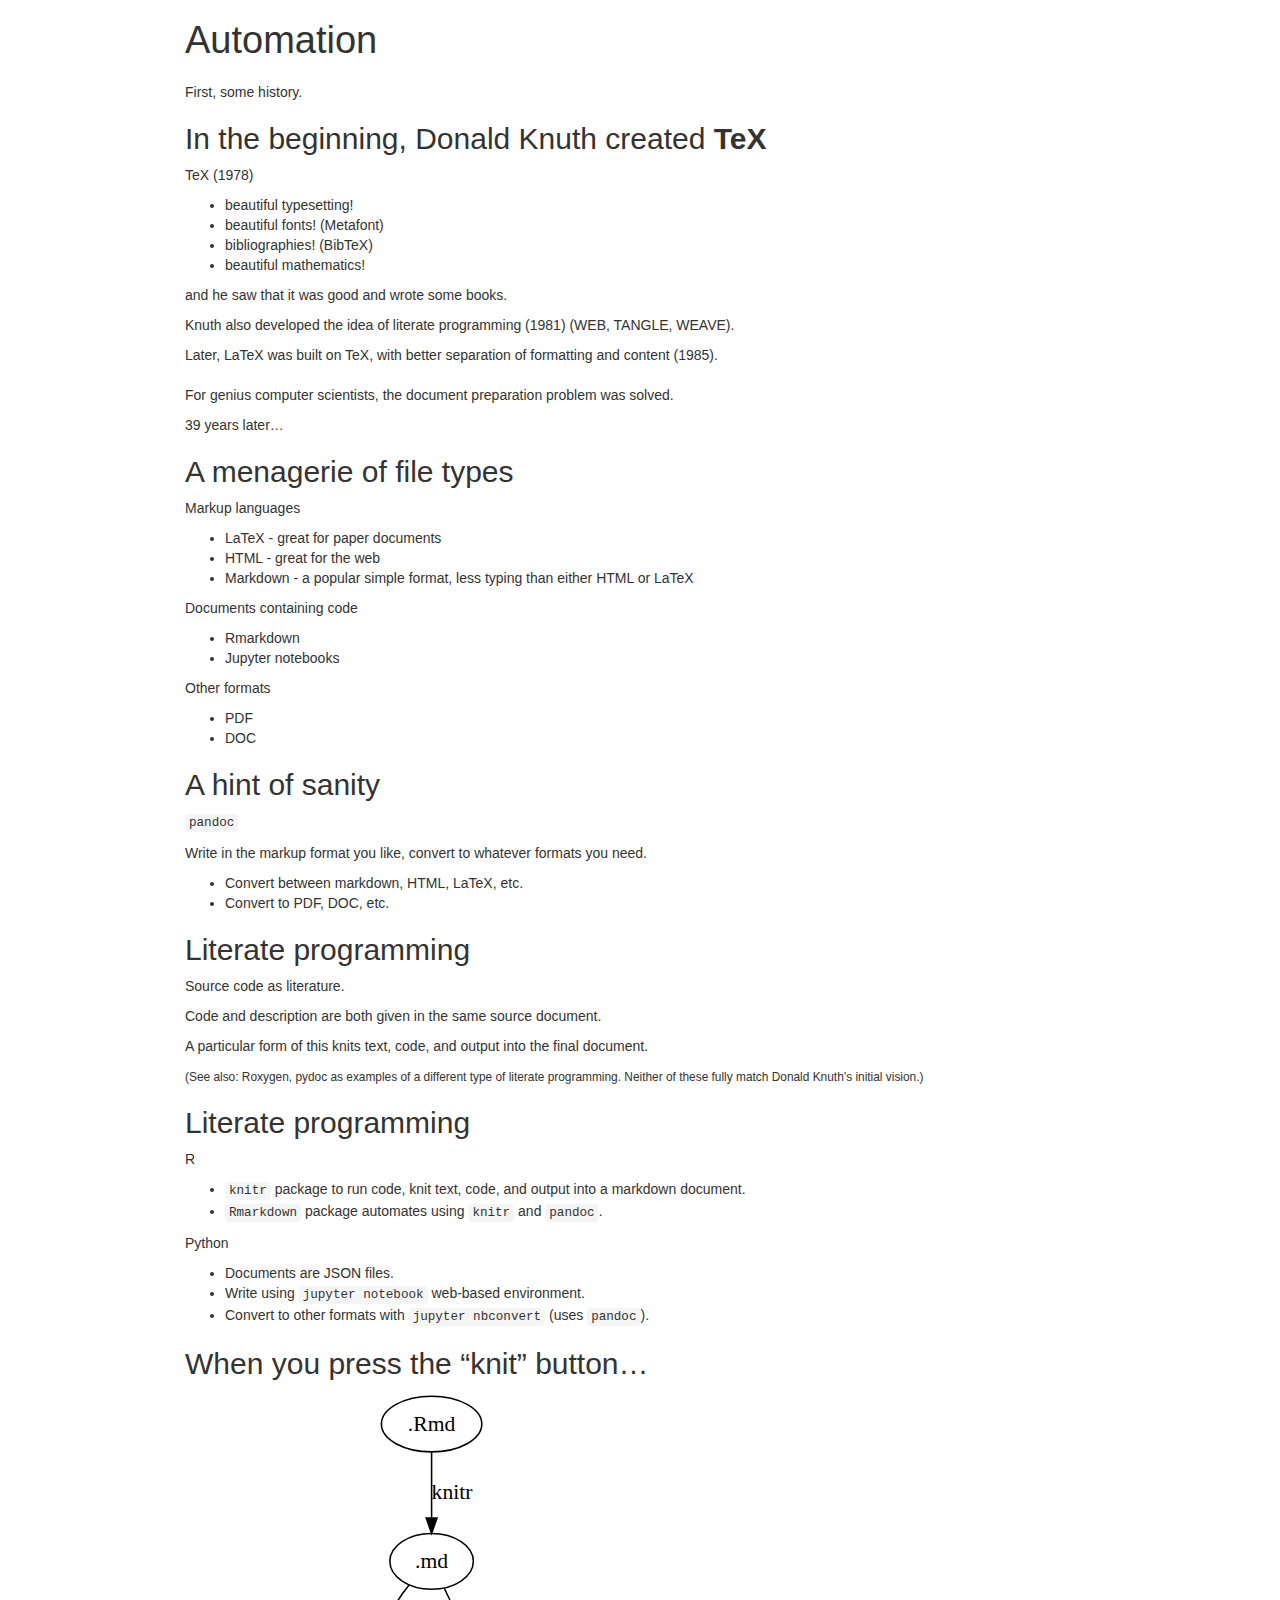
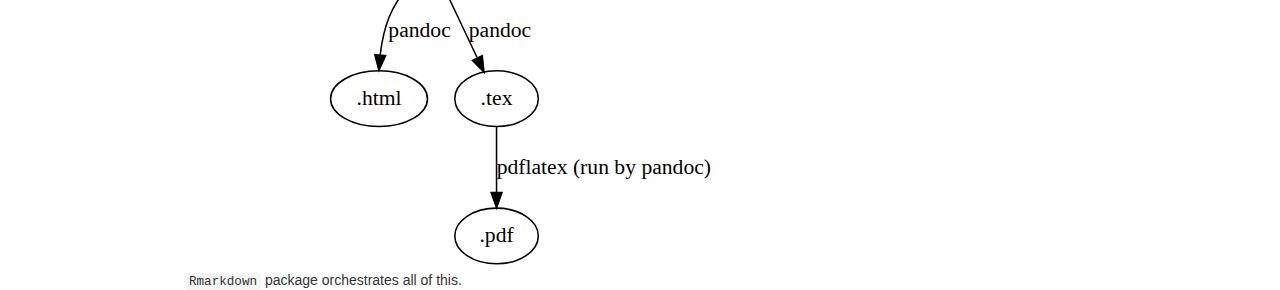
==== slides/automation-slides.html @ 817c0fbd "Reorganization, start writing automation slides" ====
<!DOCTYPE html>

<html xmlns="http://www.w3.org/1999/xhtml">

<head>

<meta charset="utf-8" />
<meta http-equiv="Content-Type" content="text/html; charset=utf-8" />
<meta name="generator" content="pandoc" />




<title>Automation</title>

<script src="[data-uri]"></script>
<meta name="viewport" content="width=device-width, initial-scale=1" />
<link href="data:text/css;charset=utf-8,html%7Bfont%2Dfamily%3Asans%2Dserif%3B%2Dwebkit%2Dtext%2Dsize%2Dadjust%3A100%25%3B%2Dms%2Dtext%2Dsize%2Dadjust%3A100%25%7Dbody%7Bmargin%3A0%7Darticle%2Caside%2Cdetails%2Cfigcaption%2Cfigure%2Cfooter%2Cheader%2Chgroup%2Cmain%2Cmenu%2Cnav%2Csection%2Csummary%7Bdisplay%3Ablock%7Daudio%2Ccanvas%2Cprogress%2Cvideo%7Bdisplay%3Ainline%2Dblock%3Bvertical%2Dalign%3Abaseline%7Daudio%3Anot%28%5Bcontrols%5D%29%7Bdisplay%3Anone%3Bheight%3A0%7D%5Bhidden%5D%2Ctemplate%7Bdisplay%3Anone%7Da%7Bbackground%2Dcolor%3Atransparent%7Da%3Aactive%2Ca%3Ahover%7Boutline%3A0%7Dabbr%5Btitle%5D%7Bborder%2Dbottom%3A1px%20dotted%7Db%2Cstrong%7Bfont%2Dweight%3A700%7Ddfn%7Bfont%2Dstyle%3Aitalic%7Dh1%7Bmargin%3A%2E67em%200%3Bfont%2Dsize%3A2em%7Dmark%7Bcolor%3A%23000%3Bbackground%3A%23ff0%7Dsmall%7Bfont%2Dsize%3A80%25%7Dsub%2Csup%7Bposition%3Arelative%3Bfont%2Dsize%3A75%25%3Bline%2Dheight%3A0%3Bvertical%2Dalign%3Abaseline%7Dsup%7Btop%3A%2D%2E5em%7Dsub%7Bbottom%3A%2D%2E25em%7Dimg%7Bborder%3A0%7Dsvg%3Anot%28%3Aroot%29%7Boverflow%3Ahidden%7Dfigure%7Bmargin%3A1em%2040px%7Dhr%7Bheight%3A0%3B%2Dwebkit%2Dbox%2Dsizing%3Acontent%2Dbox%3B%2Dmoz%2Dbox%2Dsizing%3Acontent%2Dbox%3Bbox%2Dsizing%3Acontent%2Dbox%7Dpre%7Boverflow%3Aauto%7Dcode%2Ckbd%2Cpre%2Csamp%7Bfont%2Dfamily%3Amonospace%2Cmonospace%3Bfont%2Dsize%3A1em%7Dbutton%2Cinput%2Coptgroup%2Cselect%2Ctextarea%7Bmargin%3A0%3Bfont%3Ainherit%3Bcolor%3Ainherit%7Dbutton%7Boverflow%3Avisible%7Dbutton%2Cselect%7Btext%2Dtransform%3Anone%7Dbutton%2Chtml%20input%5Btype%3Dbutton%5D%2Cinput%5Btype%3Dreset%5D%2Cinput%5Btype%3Dsubmit%5D%7B%2Dwebkit%2Dappearance%3Abutton%3Bcursor%3Apointer%7Dbutton%5Bdisabled%5D%2Chtml%20input%5Bdisabled%5D%7Bcursor%3Adefault%7Dbutton%3A%3A%2Dmoz%2Dfocus%2Dinner%2Cinput%3A%3A%2Dmoz%2Dfocus%2Dinner%7Bpadding%3A0%3Bborder%3A0%7Dinput%7Bline%2Dheight%3Anormal%7Dinput%5Btype%3Dcheckbox%5D%2Cinput%5Btype%3Dradio%5D%7B%2Dwebkit%2Dbox%2Dsizing%3Aborder%2Dbox%3B%2Dmoz%2Dbox%2Dsizing%3Aborder%2Dbox%3Bbox%2Dsizing%3Aborder%2Dbox%3Bpadding%3A0%7Dinput%5Btype%3Dnumber%5D%3A%3A%2Dwebkit%2Dinner%2Dspin%2Dbutton%2Cinput%5Btype%3Dnumber%5D%3A%3A%2Dwebkit%2Douter%2Dspin%2Dbutton%7Bheight%3Aauto%7Dinput%5Btype%3Dsearch%5D%7B%2Dwebkit%2Dbox%2Dsizing%3Acontent%2Dbox%3B%2Dmoz%2Dbox%2Dsizing%3Acontent%2Dbox%3Bbox%2Dsizing%3Acontent%2Dbox%3B%2Dwebkit%2Dappearance%3Atextfield%7Dinput%5Btype%3Dsearch%5D%3A%3A%2Dwebkit%2Dsearch%2Dcancel%2Dbutton%2Cinput%5Btype%3Dsearch%5D%3A%3A%2Dwebkit%2Dsearch%2Ddecoration%7B%2Dwebkit%2Dappearance%3Anone%7Dfieldset%7Bpadding%3A%2E35em%20%2E625em%20%2E75em%3Bmargin%3A0%202px%3Bborder%3A1px%20solid%20silver%7Dlegend%7Bpadding%3A0%3Bborder%3A0%7Dtextarea%7Boverflow%3Aauto%7Doptgroup%7Bfont%2Dweight%3A700%7Dtable%7Bborder%2Dspacing%3A0%3Bborder%2Dcollapse%3Acollapse%7Dtd%2Cth%7Bpadding%3A0%7D%40media%20print%7B%2A%2C%3Aafter%2C%3Abefore%7Bcolor%3A%23000%21important%3Btext%2Dshadow%3Anone%21important%3Bbackground%3A0%200%21important%3B%2Dwebkit%2Dbox%2Dshadow%3Anone%21important%3Bbox%2Dshadow%3Anone%21important%7Da%2Ca%3Avisited%7Btext%2Ddecoration%3Aunderline%7Da%5Bhref%5D%3Aafter%7Bcontent%3A%22%20%28%22%20attr%28href%29%20%22%29%22%7Dabbr%5Btitle%5D%3Aafter%7Bcontent%3A%22%20%28%22%20attr%28title%29%20%22%29%22%7Da%5Bhref%5E%3D%22javascript%3A%22%5D%3Aafter%2Ca%5Bhref%5E%3D%22%23%22%5D%3Aafter%7Bcontent%3A%22%22%7Dblockquote%2Cpre%7Bborder%3A1px%20solid%20%23999%3Bpage%2Dbreak%2Dinside%3Aavoid%7Dthead%7Bdisplay%3Atable%2Dheader%2Dgroup%7Dimg%2Ctr%7Bpage%2Dbreak%2Dinside%3Aavoid%7Dimg%7Bmax%2Dwidth%3A100%25%21important%7Dh2%2Ch3%2Cp%7Borphans%3A3%3Bwidows%3A3%7Dh2%2Ch3%7Bpage%2Dbreak%2Dafter%3Aavoid%7D%2Enavbar%7Bdisplay%3Anone%7D%2Ebtn%3E%2Ecaret%2C%2Edropup%3E%2Ebtn%3E%2Ecaret%7Bborder%2Dtop%2Dcolor%3A%23000%21important%7D%2Elabel%7Bborder%3A1px%20solid%20%23000%7D%2Etable%7Bborder%2Dcollapse%3Acollapse%21important%7D%2Etable%20td%2C%2Etable%20th%7Bbackground%2Dcolor%3A%23fff%21important%7D%2Etable%2Dbordered%20td%2C%2Etable%2Dbordered%20th%7Bborder%3A1px%20solid%20%23ddd%21important%7D%7D%40font%2Dface%7Bfont%2Dfamily%3A%27Glyphicons%20Halflings%27%3Bsrc%3Aurl%28data%3Aapplication%2Fvnd%2Ems%2Dfontobject%3Bbase64%2Cn04AAEFNAAACAAIABAAAAAAABQAAAAAAAAABAJABAAAEAExQAAAAAAAAAAIAAAAAAAAAAAEAAAAAAAAAJxJ%[base64]%2FSEdmjKHUbyow8ATBE40IvWA3vTu8LiABDQ%2BpexwUMcm1SMnNryctQSiI1K5ZnbOlXKmnVV5YvRe6RnNMFNCOs1KNVpn6yZhCJkRtVRNzEufeIq7HgSrcx4S8h%2Fv4vnrrKc6oCNxmSk2uKlZQHBii6iKFoH0746ThvkO1kJHlxjrkxs%2BLWORaDQBEtiYJIR5IB9Bi1UyL4Rmr0BNigNkMzlKQmnofBHviqVzUxwdMb3NdCn69hy%2BpRYVKGVS%2F1tnsqv4LL7wCCPZZAZPT4aCShHjHJVNuXbmMrY5LeQaGnvAkXlVrJgKRAUdFjrWEah9XebPeQMj7KS7DIBAFt8ycgC5PLGUOHSE3ErGZCiViNLL5ZARfywnCoZaKQCu6NuFX42AEeKtKUGnr%2FCm2Cy8tpFhBPMW5Fxi4Qm4TkDWh4IWFDClhU2hRWosUWqcKLlgyXB%2BlSHaWaHiWlBAR8SeSgSPCQxdVQgzUixWKSTrIQEbU94viDctkvX%2BVSjJuUmV8L4CXShI11esnp0pjWNZIyxKHS4wVQ2ime1P4RnhvGw0aDN1OLAXGERsB7buFpFGGBAre4QEQR0HOIO5oYH305G%2BKspT%2FFupEGGafCCwxSe6ZUa%2B073rXHnNdVXE6eWvibUS27XtRzkH838mYLMBmYysZTM0EM3A1fbpCBYFccN1B%2FEnCYu%2FTgCGmr7bMh8GfYL%2BBfcLvB0gRagC09w9elfldaIy%2FhNCBLRgBgtCC7jAF63wLSMAfbfAlEggYU0bUA7ACCJmTDpEmJtI78w4%2FBO7dN7JR7J7ZvbYaUbaILSQsRBiF3HGk5fEg6p9unwLvn98r%2BvnsV%2B372uf1xBLq4qU%2F45fTuqaAP%2BpssmCCCTF0mhEow8ZXZOS8D7Q85JsxZ%2BAzok7B7O%2Ff6J8AzYBySZQB%2FQHYUSA%2BEeQhEWiS6AIQzgcsDiER4MjgMBAWDV4AgQ3g1eBgIdweCQmCjJEMkJ%2BPKRWyFHHmg1Wi%2F6xzUgA0LREoKJChwnQa9B%2B5RQZRB3IlBlkAnxyQNaANwHMowzlYSMCBgnbpzvqpl0iTJNCQidDI9ZrSYNIRBhHtUa5YHMHxyGEik9hDE0AKj72AbTCaxtHPUaKZdAZSnQTyjGqGLsmBStCejApUhg4uBMU6mATujEl%2BKdDPbI6Ag4vLr%2BhjY6lbjBeoLKnZl0UZgRX8gTySOeynZVz1wOq7e1hFGYIq%2BMhrGxDLak0PrwYzSXtcuyhXEhwOYofiW%2BEcI%2Fjw8P6IY6ed%2BetAbuqKp5QIapT77LnAe505lMuqL79a0ut4rWexzFttsOsLDy7zvtQzcq3U1qabe7tB0wHWVXji%2BzDbo8x8HyIRUbXnwUcklFv51fvTymiV%2BMXLSmGH9d9%2BaXpD5X6lao41anWGig7IwIdnoBY2ht%2FpO9mClLo4NdXHAsefqWUKlXJkbqPOFhMoR4aiA1BXqhRNbB2Xwi%2B7u%2FjpAoOpKJ0UX24EsrzMfHXViakCNcKjBxuQX8BO0ZqjJ3xXzf%2B61t2VXOSgJ8xu65QKgtN6FibPmPYsXbJRHHqbgATcSZxBqGiDiU4NNNsYBsKD0MIP%2FOfKnlk%2FLkaid%[base64]%2FgFtuW0wR4cgd%2BZKesSV7QkNE2kw6AV4hoIuC02LGmTomyf8PiO6CZzOTLTPQ%2BHW06H%2Btx%2BbQ8LmDYg1pTFrp2oJXgkZTyeRJZM0C8aE2LpFrNVDuhARsN543%2FFV6klQ6Tv1OoZGXLv0igKrl%2FCmJxRmX7JJbJ998VSIPQRyDBICzl4JJlYHbdql30NvYcOuZ7a10uWRrgoieOdgIm4rlq6vNOQBuqESLbXG5lzdJGHw2m0sDYmODXbYGTfSTGRKpssTO95fothJCjUGQgEL4yKoGAF%2F0SrpUDNn8CBgBcSDQByAeNkCXp4S4Ro2Xh4OeaGRgR66PVOsU8bc6TR5%[base64]%2F1SgRCJ1dk4UdBT7OoyuNgLs0oCd8RnrEIb6QdMxT2QjD4zMrJkfgx5aDMcA4orsTtKCqWb%2FVeyceqa5OGSmB28YwH4rFbkQaLoUN8OQQYnD3w2eXpI4ScQfbCUZiJ4yMOIKLyyTc7BQ4uXUw6Ee6%2FxM%2B4Y67ngNBknxIPwuppgIhFcwJyr6EIj%2BLzNj%2FmfR2vhhRlx0BILZoAYruF0caWQ7YxO66UmeguDREAFHYuC7HJviRgVO6ruJH59h%2FC%2FPkgSle8xNzZJULLWq9JMDTE2fjGE146a1Us6PZDGYle6ldWRqn%2FpdpgHKNGrGIdkRK%2BKPETT9nKT6kLyDI8xd9A1FgWmXWRAIHwZ37WyZHOVyCadJEmMVz0MadMjDrPho%2BEIochkVC2xgGiwwsQ6DMv2P7UXqT4x7CdcYGId2BJQQa85EQKmCmwcRejQ9Bm4oATENFPkxPXILHpMPUyWTI5rjNOsIlmEeMbcOCEqInpXACYQ9DDxmFo9vcmsDblcMtg4tqBerNngkIKaFJmrQAPnq1dEzsMXcwjcHdfdCibcAxxA%2Bq%2Fj9m3LM%2FO7WJka4tSidVCjsvo2lQ%2F2ewyoYyXwAYyr2PlRoR5MpgVmSUIrM3PQxXPbgjBOaDQFIyFMJvx3Pc5RSYj12ySVF9fwFPQu2e2KWVoL9q3Ayv3IzpGHUdvdPdrNUdicjsTQ2ISy7QU3DrEytIjvbzJnAkmANXjAFERA0MUoPF3%2F5KFmW14bBNOhwircYgMqoDpUMcDtCmBE82QM2YtdjVLB4kBuKho%2FbcwQdeboqfQartuU3CsCf%2BcXkgYAqp%2F0Ee3RorAZt0AvvOCSI4JICIlGlsV0bsSid%2FNIEALAAzb6HAgyWHBps6xAOwkJIGcB82CxRQq4sJf3FzA70A%2BTRqcqjEMETCoez3mkPcpnoALs0ugJY8kQwrC%[base64]%2FWDHA60cYFaI%2FPjpzquUqdaYGcIq%2BmLez3WLFFCtNBN2QJcrlcoELgiPku5R5dSlJFaCEqEZle1AQzAKC%2B1SotMcBNyQUFuRHRF6OlimSBgjZeTBCwLyc6A%2BP%2FoFRchXTz5ADknYJHxzrJ5pGuIKRQISU6WyKTBBjD8WozmVYWIsto1AS5rxzKlvJu4E%2FvwOiKxRtCWsDM%2BeTHUrmwrCK5BIfMzGkD%2B0Fk5LzBs0jMYXktNDblB06LMNJ09U8pzSLmo14MS0OMjcdrZ31pyQqxJJpRImlSvfYAK8inkYU52QY2FPEVsjoWewpwhRp5yAuNpkqhdb7ku9Seefl2D0B8SMTFD90xi4CSOwwZy9IKkpMtI3FmFUg3%2FkFutpQGNc3pCR7gvC4sgwbupDu3DyEN%2BW6YGLNM21jpB49irxy9BSlHrVDlnihGKHwPrbVFtc%2Bh1rVQKZduxIyojccZIIcOCmhEnC7UkY68WXKQgLi2JCDQkQWJRQuk60hZp0D3rtCTINSeY9Ej2kIKYfGxwOs4j9qMM7fYZiipzgcf7TamnehqdhsiMiCawXnz4xAbyCkLAx5EGbo3Ax1u3dUIKnTxIaxwQTHehPl3V491H0%2BbC5zgpGz7Io%2BmjdhKlPJ01EeMpM7UsRJMi1nGjmJg35i6bQBAAxjO%2FENJubU2mg3ONySEoWklCwdABETcs7ck3jgiuU9pcKKpbgn%2B3YlzV1FzIkB6pmEDOSSyDfPPlQskznctFji0kpgZjW5RZe6x9kYT4KJcXg0bNiCyif%2BpZACCyRMmYsfiKmN9tSO65F0R2OO6ytlEhY5Sj6uRKfFxw0ijJaAx%2Fk3QgnAFSq27%2F2i4GEBA%2BUvTJKK%2F9eISNvG46Em5RZfjTYLdeD8kdXHyrwId%2FDQZUaMCY4gGbke2C8vfjgV%2FY9kkRQOJIn%2FxM9INZSpiBnqX0Q9GlQPpPKAyO5y%2BW5NMPSRdBCUlmuxl40ZfMCnf2Cp044uI9WLFtCi4YVxKjuRCOBWIb4XbIsGdbo4qtMQnNOQz4XDSui7W%2FN6l54qOynCqD3DpWQ%2BmpD7C40D8BZEWGJX3tlAaZBMj1yjvDYKwCJBa201u6nBKE5UE%2B7QSEhCwrXfbRZylAaAkplhBWX50dumrElePyNMRYUrC99UmcSSNgImhFhDI4BXjMtiqkgizUGCrZ8iwFxU6fQ8GEHCFdLewwxYWxgScAYMdMLmcZR6b7rZl95eQVDGVoUKcRMM1ixXQtXNkBETZkVVPg8LoSrdetHzkuM7DjZRHP02tCxA1fmkXKF3VzfN1pc1cv%2F8lbTIkkYpqKM9VOhp65ktYk%2BQ46myFWBapDfyWUCnsnI00QTBQmuFjMZTcd0V2NQ768Fhpby04k2IzNR1wKabuGJqYWwSly6ocMFGTeeI%2BejsWDYgEvr66QgqdcIbFYDNgsm0x9UHY6SCd5%2B7tpsLpKdvhahIDyYmEJQCqMqtCF6UlrE5GXRmbu%[base64]%2FiOmsLtHSWNUWEGk9hScMPShasUA1AcHOtRZlqMeQ0OzYS9vQvYUjOLrzP07BUAFikcJNMi7gIxEw4pL1G54TcmmmoAQ5s7TGWErJZ2Io4yQ0ljRYhL8H5e62oDtLF8aDpnIvZ5R3GWJyAugdiiJW9hQAVTsnCBHhwu7rkBlBX6r3b7ejEY0k5GGeyKv66v%2B6dg7mcJTrWHbtMywbedYqCQ0FPwoytmSWsL8WTtChZCKKzEF7vP6De4x2BJkkniMgSdWhbeBSLtJZR9CTHetK1xb34AYIJ37OegYIoPVbXgJ%2FqDQK%2BbfCtxQRVKQu77WzOoM6SGL7MaZwCGJVk46aImai9fmam%2BWpHG%2B0BtQPWUgZ7RIAlPq6lkECUhZQ2gqWkMYKcYMYaIc4gYCDFHYa2d1nzp3%2BJ1eCBay8IYZ0wQRKGAqvCuZ%2FUgbQPyllosq%2BXtfKIZOzmeJqRazpmmoP%2F76YfkjzV2NlXTDSBYB04SVlNQsFTbGPk1t%2FI4Jktu0XSgifO2ozFOiwd%2F0SssJDn0dn4xqk4GDTTKX73%2FwQyBLdqgJ%2BWx6AQaba3BA9CKEzjtQYIfAsiYamapq80LAamYjinlKXUkxdpIDk0puXUEYzSalfRibAeDAKpNiqQ0FTwoxuGYzRnisyTotdVTclis1LHRQCy%2FqqL8oUaQzWRxilq5Mi0IJGtMY02cGLD69vGjkj3p6pGePKI8bkBv5evq8SjjyU04vJR2cQXQwSJyoinDsUJHCQ50jrFTT7yRdbdYQMB3MYCb6uBzJ9ewhXYPAIZSXfeEQBZZ3GPN3Nbhh%2FwkvAJLXnQMdi5NYYZ5GHE400GS5rXkOZSQsdZgIbzRnF9ueLnsfQ47wHAsirITnTlkCcuWWIUhJSbpM3wWhXNHvt2xUsKKMpdBSbJnBMcihkoDqAd1Zml%2FR4yrzow1Q2A5G%2Bkzo%2FRhRxQS2lCSDRV8LlYLBOOoo1bF4jwJAwKMK1tWLHlu9i0j4Ig8qVm6wE1DxXwAwQwsaBWUg2pOOol2dHxyt6npwJEdLDDVYyRc2D0HbcbLUJQj8gPevQBUBOUHXPrsAPBERICpnYESeu2OHotpXQxRGlCCtLdIsu23MhZVEoJg8Qumj%2FUMMc34IBqTKLDTp76WzL%2FdMjCxK7MjhiGjeYAC%2Fkj%2FjY%2FRde7hpSM1xChrog6yZ7OWTuD56xBJnGFE%2BpT2ElSyCnJcwVzCjkqeNLfMEJqKW0G7OFIp0G%2B9mh50I9o8k1tpCY0xYqFNIALgIfc2me4n1bmJnRZ89oepgLPT0NTMLNZsvSCZAc3TXaNB07vail36%2FdBySis4m9%2FDR8izaLJW6bWCkVgm5T%2Bius3ZXq4xI%2BGnbveLbdRwF2mNtsrE0JjYc1AXknCOrLSu7Te%2Fr4dPYMCl5qtiHNTn%2BTPbh1jCBHH%2BdMJNhwNgs3nT%2BOhQoQ0vYif56BMG6WowAcHR3DjQolxLzyVekHj00PBAaW7IIAF1EF%2BuRIWyXjQMAs2chdpaKPNaB%2BkSezYt0%2BCA04sOg5vx8Fr7Ofa9sUv87h7SLAUFSzbetCCZ9pmyLt6l6%2FTzoA1%2FZBG9bIUVHLAbi%2FkdBFgYGyGwRQGBpkqCEg2ah9UD6EedEcEL3j4y0BQQCiExEnocA3SZboh%2Bepgd3YsOkHskZwPuQ5OoyA0fTA5AXrHcUOQF%2BzkJHIA7PwCDk1gGVmGUZSSoPhNf%2BTklauz98QofOlCIQ%2FtCD4dosHYPqtPCXB3agggQQIqQJsSkB%2Bqn0rkQ1toJjON%2FOtCIB9RYv3PqRA4C4U68ZMlZn6BdgEvi2ziU%2BTQ6NIw3ej%2BAtDwMGEZk7e2IjxUWKdAxyaw9OCwSmeADTPPleyk6UhGDNXQb%2B%2BW6Uk4q6F7%2Frg6WVTo82IoCxSIsFDrav4EPHphD3u4hR53WKVvYZUwNCCeM4PMBWzK%2BEfIthZOkuAwPo5C5jgoZgn6dUdvx5rIDmd58cXXdKNfw3l%2BwM2UjgrDJeQHhbD7HW2QDoZMCujgIUkk5Fg8VCsdyjOtnGRx8wgKRPZN5dR0zPUyfGZFVihbFRniXZFOZGKPnEQzU3AnD1KfR6weHW2XS6KbPJxUkOTZsAB9vTVp3Le1F8q5l%2BDMcLiIq78jxAImD2pGFw0VHfRatScGlK6SMu8leTmhUSMy8Uhdd6xBiH3Gdman4tjQGLboJfqz6fL2WKHTmrfsKZRYX6BTDjDldKMosaSTLdQS7oDisJNqAUhw1PfTlnacCO8vl8706Km1FROgLDmudzxg%2BEWTiArtHgLsRrAXYWdB0NmToNCJdKm0KWycZQqb%2BMw76Qy29iQ5up%2FX7oyw8QZ75kP5F6iJAJz6KCmqxz8fEa%2FxnsMYcIO%2FvEkGRuMckhr4rIeLrKaXnmIzlNLxbFspOphkcnJdnz%2FChp%2FVlpj2P7jJQmQRwGnltkTV5dbF9fE3%2FfxoSqTROgq9wFUlbuYzYcasE0ouzBo%2BdDCDzxKAfhbAZYxQiHrLzV2iVexnDX%2FQnT1fsT%2Fxuhu1ui5qIytgbGmRoQkeQooO8eJNNZsf0iALur8QxZFH0nCMnjerYQqG1pIfjyVZWxhVRznmmfLG00BcBWJE6hzQWRyFknuJnXuk8A5FRDCulwrWASSNoBtR%2BCtGdkPwYN2o7DOw%2FVGlCZPusRBFXODQdUM5zeHDIVuAJBLqbO%2Ff9Qua%2BpDqEPk230Sob9lEZ8BHiCorjVghuI0lI4JDgHGRDD%2FprQ84B1pVGkIpVUAHCG%2Biz3Bn3qm2AVrYcYWhock4jso5%2BJ7HfHVj4WMIQdGctq3psBCVVzupQOEioBGA2Bk%2BUILT7%2BVoX5mdxxA5fS42gISQVi%2FHTzrgMxu0fY6hE1ocUwwbsbWcezrY2n6S8%2F6cxXkOH4prpmPuFoikTzY7T85C4T2XYlbxLglSv2uLCgFv8Quk%2FwdesUdWPeHYIH0R729JIisN9Apdd4eB10aqwXrPt%2BSu9mA8k8n1sjMwnfsfF2j3jMUzXepSHmZ%2FBfqXvzgUNQQWOXO8YEuFBh4QTYCkOAPxywpYu1VxiDyJmKVcmJPGWk%2Fgc3Pov02StyYDahwmzw3E1gYC9wkupyWfDqDSUMpCTH5e5N8B%2F%2FlHiMuIkTNw4USHrJU67bjXGqNav6PBuQSoqTxc8avHoGmvqNtXzIaoyMIQIiiUHIM64cXieouplhNYln7qgc4wBVAYR104kO%2BCvKqsg4yIUlFNThVUAKZxZt1XA34h3TCUUiXVkZ0w8Hh2R0Z5L0b4LZvPd%2Fp1gi%2F07h8qfwHrByuSxglc9cI4QIg2oqvC%2Fqm0i7tjPLTgDhoWTAKDO2ONW5oe%2B%2FeKB9vZB8K6C25yCZ9RFVMnb6NRdRjyVK57CHHSkJBfnM2%2Fj4ODUwRkqrtBBCrDsDpt8jhZdXoy%2F1BCqw3sSGhgGGy0a5Jw6BP%2FTExoCmNFYjZl248A0osgPyGEmRA%2BfAsqPVaNAfytu0vuQJ7rk3J4kTDTR2AlCHJ5cls26opZM4w3jMULh2YXKpcqGBtuleAlOZnaZGbD6DHzMd6i2oFeJ8z9XYmalg1Szd%2FocZDc1C7Y6vcALJz2lYnTXiWEr2wawtoR4g3jvWUU2Ngjd1cewtFzEvM1NiHZPeLlIXFbBPawxNgMwwAlyNSuGF3zizVeOoC9bag1qRAQKQE%2FEZBWC2J8mnXAN2aTBboZ7HewnObE8CwROudZHmUM5oZ%2FUgd%2FJZQK8lvAm43uDRAbyW8gZ%2BZGq0EVerVGUKUSm%2FIdn8AQHdR4m7bue88WBwft9mSCeMOt1ncBwziOmJYI2ZR7ewNMPiCugmSsE4EyQ%2BQATJG6qORMGd4snEzc6B4shPIo4G1T7PgSm8PY5eUkPdF8JZ0VBtadbHXoJgnEhZQaODPj2gpODKJY5Yp4DOsLBFxWbvXN755KWylJm%2BoOd4zEL9Hpubuy2gyyfxh8oEfFutnYWdfB8PdESLWYvSqbElP9qo3u6KTmkhoacDauMNNjj0oy40DFV7Ql0aZj77xfGl7TJNHnIwgqOkenruYYNo6h724%2BzUQ7%2BvkCpZB%2BpGA562hYQiDxHVWOq0oDQl%2FQsoiY%2BcuI7iWq%2FZIBtHcXJ7kks%2Bh2fCNUPA82BzjnqktNts%2BRLdk1VSu%2BtqEn7QZCCsvEqk6FkfiOYkrsw092J8jsfIuEKypNjLxrKA9kiA19mxBD2suxQKCzwXGws7kEJvlhUiV9tArLIdZW0IORcxEzdzKmjtFhsjKy%2F44XYXdI5noQoRcvjZ1RMPACRqYg2V1%2BOwOepcOknRLLFdYgTkT5UApt%2FJhLM3jeFYprZV%2BZow2g8fP%2BU68hkKFWJj2yBbKqsrp25xkZX1DAjUw52IMYWaOhab8Kp05VrdNftqwRrymWF4OQSjbdfzmRZirK8FMJELEgER2PHjEAN9pGfLhCUiTJFbd5LBkOBMaxLr%2FA1SY9dXFz4RjzoU9ExfJCmx%2FI9FKEGT3n2cmzl2X42L3Jh%2BAbQq6sA%2BSs1kitoa4TAYgKHaoybHUDJ51oETdeI%2F9ThSmjWGkyLi5QAGWhL0BG1UsTyRGRJOldKBrYJeB8ljLJHfATWTEQBXBDnQexOHTB%2BUn44zExFE4vLytcu5NwpWrUxO%2F0ZICUGM7hGABXym0V6ZvDST0E370St9MIWQOTWngeoQHUTdCJUP04spMBMS8LSker9cReVQkULFDIZDFPrhTzBl6sed9wcZQTbL%2BBDqMyaN3RJPh%2Fanbx%2BIv%2BqgQdAa3M9Z5JmvYlh4qop%2BHo1F1W5gbOE9YKLgAnWytXElU4G8GtW47lhgFE6gaSs%2Bgs37sFvi0PPVvA5dnCBgILTwoKd%2F%2BDoL9F6inlM7H4rOTzD79KJgKlZO%2FZgt22UsKhrAaXU5ZcLrAglTVKJEmNJvORGN1vqrcfSMizfpsgbIe9zno%2BgBoKVXgIL%2FVI8dB1O5o%2FR3Suez%2FgD7M781ShjKpIIORM%2FnxG%2BjjhhgPwsn2IoXsPGPqYHXA63zJ07M2GPEykQwJBYLK808qYxuIew4frk52nhCsnCYmXiR6CuapvE1IwRB4%2FQftDbEn%2BAucIr1oxrLabRj9q4ae0%2BfXkHnteAJwXRbVkR0mctVSwEbqhJiMSZUp9DNbEDMmjX22m3ABpkrPQQTP3S1sib5pD2VRKRd%2BeNAjLYyT0hGrdjWJZy24OYXRoWQAIhGBZRxuBFMjjZQhpgrWo8SiFYbojcHO8V5DyscJpLTHyx9Fimassyo5U6WNtquUMYgccaHY5amgR3PQzq3ToNM5ABnoB9kuxsebqmYZm0R9qxJbFXCQ1UPyFIbxoUraTJFDpCk0Wk9GaYJKz%2F6oHwEP0Q14lMtlddQsOAU9zlYdMVHiT7RQP3XCmWYDcHCGbVRHGnHuwzScA0BaSBOGkz3lM8CArjrBsyEoV6Ys4qgDK3ykQQPZ3hCRGNXQTNNXbEb6tDiTDLKOyMzRhCFT%2BmAUmiYbV3YQVqFVp9dorv%2BTsLeCykS2b5yyu8AV7IS9cxcL8z4Kfwp%2BxJyYLv1OsxQCZwTB4a8BZ%2F5EdxTBJthApqyfd9u3ifr%2FWILTqq5VqgwMT9SOxbSGWLQJUUWCVi4k9tho9nEsbUh7U6NUsLmkYFXOhZ0kmamaJLRNJzSj%2Fqn4Mso6zb6iLLBXoaZ6AqeWCjHQm2lztnejYYM2eubnpBdKVLORZhudH3JF1waBJKA9%2BW8EhMj3Kzf0L4vi4k6RoHh3Z5YgmSZmk6ns4fjScjAoL8GoOECgqgYEBYUGFVO4FUv4%2FYtowhEmTs0vrvlD%2FCrisnoBNDAcUi%2FteY7OctFlmARQzjOItrrlKuPO6E2Ox93L4O%2F4DcgV%2FdZ7qR3VBwVQxP1GCieA4RIpweYJ5FoYrHxqRBdJjnqbsikA2Ictbb8vE1GYIo9dacK0REgDX4smy6GAkxlH1yCGGsk%2BtgiDhNKuKu3yNrMdxafmKTF632F8Vx4BNK57GvlFisrkjN9WDAtjsWA0ENT2e2nETUb%2Fn7qwhvGnrHuf5bX6Vh%2Fn3xffU3PeHdR%2BFA92i6ufT3AlyAREoNDh6chiMWTvjKjHDeRhOa9YkOQRq1vQXEMppAQVwHCuIcV2g5rBn6GmZZpTR7vnSD6ZmhdSl176gqKTXu5E%2BYbfL0adwNtHP7dT7t7b46DVZIkzaRJOM%2BS6KcrzYVg%2BT3wSRFRQashjfU18NutrKa%2F7PXbtuJvpIjbgPeqd%2BpjmRw6YKpnANFSQcpzTZgpSNJ6J7uiagAbir%2F8tNXJ%2FOsOnRh6iuIexxrmkIneAgz8QoLmiaJ8sLQrELVK2yn3wOHp57BAZJhDZjTBzyoRAuuZ4eoxHruY1pSb7qq79cIeAdOwin4GdgMeIMHeG%2BFZWYaiUQQyC5b50zKjYw97dFjAeY2I4Bnl105Iku1y0lMA1ZHolLx19uZnRdILcXKlZGQx%2FGdEqSsMRU1BIrFqRcV1qQOOHyxOLXEGcbRtAEsuAC2V4K3p5mFJ22IDWaEkk9ttf5Izb2LkD1MnrSwztXmmD%2FQi%2FEmVEFBfiKGmftsPwVaIoZanlKndMZsIBOskFYpDOq3QUs9aSbAAtL5Dbokus2G4%2FasthNMK5UQKCOhU97oaOYNGsTah%2BjfCKsZnTRn5TbhFX8ghg8CBYt%2FBjeYYYUrtUZ5jVij%2Fop7V5SsbA4mYTOwZ46hqdpbB6Qvq3AS2HHNkC15pTDIcDNGsMPXaBidXYPHc6PJAkRh29Vx8KcgX46LoUQBhRM%2B3SW6Opll%2FwgxxsPgKJKzr5QCmwkUxNbeg6Wj34SUnEzOemSuvS2OetRCO8Tyy%2BQbSKVJcqkia%2BGvDefFwMOmgnD7h81TUtMn%2BmRpyJJ349HhAnoWFTejhpYTL9G8N2nVg1qkXBeoS9Nw2fB27t7trm7d%2FQK7Cr4uoCeOQ7%2F8JfKT77KiDzLImESHw%2F0wf73QeHu74hxv7uihi4fTX%2BXEwAyQG3264dwv17aJ5N335Vt9sdrAXhPOAv8JFvzqyYXwfx8WYJaef1gMl98JRFyl5Mv5Uo%2FoVH5ww5OzLFsiTPDns7fS6EURSSWd%2F92BxMYQ8sBaH%2Bj%2BwthQPdVgDGpTfi%2BJQIWMD8xKqULliRH01rTeyF8x8q%2FGBEEEBrAJMPf25UQwi0b8tmqRXY7kIvNkzrkvRWLnxoGYEJsz8u4oOyMp8cHyaybb1HdMCaLApUE%2B%2F7xLIZGP6H9xuSEXp1zLIdjk5nBaMuV%2FyTDRRP8Y2ww5RO6d2D94o%2B6ucWIqUAvgHIHXhZsmDhjVLczmZ3ca0Cb3PpKwt2UtHVQ0BgFJsqqTsnzZPlKahRUkEu4qmkJt%2Bkqdae76ViWe3STan69yaF9%2BfESD2lcQshLHWVu4ovItXxO69bqC5p1nZLvI8NdQB9s9UNaJGlQ5mG947ipdDA0eTIw%2FA1zEdjWquIsQXXGIVEH0thC5M%2BW9pZe7IhAVnPJkYCCXN5a32HjN6nsvokEqRS44tGIs7s2LVTvcrHAF%2BRVmI8L4HUYk4x%2B67AxSMJKqCg8zrGOgvK9kNMdDrNiUtSWuHFpC8%2Fp5qIQrEo%2FH%2B1l%2F0cAwQ2nKmpWxKcMIuHY44Y6DlkpO48tRuUGBWT0FyHwSKO72Ud%2BtJUfdaZ4CWNijzZtlRa8%2BCkmO%2FEwHYfPZFU%2FhzjFWH7vnzHRMo%2BaF9u8qHSAiEkA2HjoNQPEwHsDKOt6hOoK3Ce%2F%2B%2F9boMWDa44I6FrQhdgS7OnNaSzwxWKZMcyHi6LN4WC6sSj0qm2PSOGBTvDs%2FGWJS6SwEN%2FULwpb4LQo9fYjUfSXRwZkynUazlSpvX9e%2BG2zor8l%2BYaMxSEomDdLHGcD6YVQPegTaA74H8%2BV4WvJkFUrjMLGLlvSZQWvi8%2FQA7yzQ8GPno%2F%2F5SJHRP%2FOqKObPCo81s%2F%2B6WgLqykYpGAgQZhVDEBPXWgU%2FWzFZjKUhSFInufPRiMAUULC6T11yL45ZrRoB4DzOyJShKXaAJIBS9wzLYIoCEcJKQW8GVCx4fihqJ6mshBUXSw3wWVj3grrHQlGNGhIDNNzsxQ3M%2BGWn6ASobIWC%2BLbYOC6UpahVO13Zs2zOzZC8z7FmA05JhUGyBsF4tsG0drcggIFzgg%2Fkpf3%2BCnAXKiMgIE8Jk%2FMhpkc8DUJEUzDSnWlQFme3d0sHZDrg7LavtsEX3cHwjCYA17pMTfx8Ajw9hHscN67hyo%2BRJQ4458RmPywXykkVcW688oVUrQhahpPRvTWPnuI0B%2BSkQu7dCyvLRyFYlC1LG1gRCIvn3rwQeINzZQC2KXq31FaR9UmVV2QeGVqBHjmE%2BVMd3b1fhCynD0pQNhCG6%2FWCDbKPyE7NRQzL3BzQAJ0g09aUzcQA6mUp9iZFK6Sbp%2FYbHjo%2B%2B7%2FWj8S4YNa%2BZdqAw1hDrKWFXv9%2BzaXpf8ZTDSbiqsxnwN%2FCzK5tPkOr4tRh2kY3Bn9JtalbIOI4b3F7F1vPQMfoDcdxMS8CW9m%2FNCW%2FHILTUVWQIPiD0j1A6bo8vsv6P1hCESl2abrSJWDrq5sSzUpwoxaCU9FtJyYH4QFMxDBpkkBR6kn0LMPO%2B5EJ7Z6bCiRoPedRZ%2FP0SSdii7ZnPAtVwwHUidcdyspwncz5uq6vvm4IEDbJVLUFCn%2FLvIHfooUBTkFO130FC7CmmcrKdgDJcid9mvVzsDSibOoXtIf9k6ABle3PmIxejodc4aob0QKS432srrCMndbfD454q52V01G4q913mC5HOsTzWF4h2No1av1VbcUgWAqyoZl%2B11PoFYnNv2HwAODeNRkHj%2B8SF1fcvVBu6MrehHAZK1Gm69ICcTKizykHgGFx7QdowTVAsYEF2tVc0Z6wLryz2FI1sc5By2znJAAmINndoJiB4sfPdPrTC8RnkW7KRCwxC6YvXg5ahMlQuMpoCSXjOlBy0Kij%2BbsCYPbGp8BdCBiLmLSAkEQRaieWo1SYvZIKJGj9Ur%2FeWHjiB7SOVdqMAVmpBvfRiebsFjger7DC%2B8kRFGtNrTrnnGD2GAJb8rQCWkUPYHhwXsjNBSkE6lGWUj5QNhK0DMNM2l%2BkXRZ0KLZaGsFSIdQz%2FHXDxf3%2FTE30%2BDgBKWGWdxElyLccJfEpjsnszECNoDGZpdwdRgCixeg9L4EPhH%2BRptvRMVRaahu4cySjS3P5wxAUCPkmn%2BrhyASpmiTaiDeggaIxYBmtLZDDhiWIJaBgzfCsAGUF1Q1SFZYyXDt9skCaxJsxK2Ms65dmdp5WAZyxik%2FzbrTQk5KmgxCg%2Ff45L0jywebOWUYFJQAJia7XzCV0x89rpp%2Ff3AVWhSPyTanqmik2SkD8A3Ml4NhIGLAjBXtPShwKYfi2eXtrDuKLk4QlSyTw1ftXgwqA2jUuopDl%2B5tfUWZNwBpEPXghzbBggYCw%2Fdhy0ntds2yeHCDKkF%2FYxQjNIL%2FF%2F37jLPHCKBO9ibwYCmuxImIo0ijV2Wbg3kSN2psoe8IsABv3RNFaF9uMyCtCYtqcD%2BqNOhwMlfARQUdJ2tUX%2BMNJqOwIciWalZsmEjt07tfa8ma4cji9sqz%2BQ9hWfmMoKEbIHPOQORbhQRHIsrTYlnVTNvcq1imqmmPDdVDkJgRcTgB8Sb6epCQVmFZe%2BjGDiNJQLWnfx%2BdrTKYjm0G8yH0ZAGMWzEJhUEQ4Maimgf%2Fbkvo8PLVBsZl152y5S8%2BHRDfZIMCbYZ1WDp4yrdchOJw8k6R%2B%2F2pHmydK4NIK2PHdFPHtoLmHxRDwLFb7eB%2BM4zNZcB9NrAgjVyzLM7xyYSY13ykWfIEEd2n5%2FiYp3ZdrCf7fL%2Ben%2BsIJu2W7E30MrAgZBD1rAAbZHPgeAMtKCg3NpSpYQUDWJu9bT3V7tOKv%2BNRiJc8JAKqqgCA%2FPNRBR7ChpiEulyQApMK1AyqcWnpSOmYh6yLiWkGJ2mklCSPIqN7UypWj3dGi5MvsHQ87MrB4VFgypJaFriaHivwcHIpmyi5LhNqtem4q0n8awM19Qk8BOS0EsqGscuuydYsIGsbT5GHnERUiMpKJl4ON7qjB4fEqlGN%2FhCky89232UQCiaeWpDYCJINXjT6xl4Gc7DxRCtgV0i1ma4RgWLsNtnEBRQFqZggCLiuyEydmFd7WlogpkCw5G1x4ft2psm3KAREwVwr1Gzl6RT7FDAqpVal34ewVm3VH4qn5mjGj%2BbYL1NgfLNeXDwtmYSpwzbruDKpTjOdgiIHDVQSb5%2FzBgSMbHLkxWWgghIh9QTFSDILixVwg0Eg1puooBiHAt7DzwJ7m8i8%2Fi%2BjHvKf0QDnnHVkVTIqMvIQImOrzCJwhSR7qYB5gSwL6aWL9hERHCZc4G2%2BJrpgHNB8eCCmcIWIQ6rSdyPCyftXkDlErUkHafHRlkOIjxGbAktz75bnh50dU7YHk%2BMz7wwstg6RFZb%2BTZuSOx1qqP5C66c0mptQmzIC2dlpte7vZrauAMm%2F7RfBYkGtXWGiaWTtwvAQiq2oD4YixPLXE2khB2FRaNRDTk%2B9sZ6K74Ia9VntCpN4BhJGJMT4Z5c5FhSepRCRWmBXqx%2BwhVZC4me4saDs2iNqXMuCl6iAZflH8fscC1sTsy4PHeC%2BXYuqMBMUun5YezKbRKmEPwuK%2BCLzijPEQgfhahQswBBLfg%[base64]%2BRCMlDDbElcjaROLDoualmUIQ88Kekk3iM4OQrADcxi3rJguS4MOIBIgKgXrjd1WkbCdqxJk%2F4efRIFsavZA7KvvJQqp3Iid5Z0NFc5aiMRzGN3vrpBzaMy4JYde3wr96PjN90AYOIbyp6T4zj8LoE66OGcX1Ef4Z3KoWLAUF4BTg7ug%2FAbkG5UNQXAMkQezujSHeir2uTThgd3gpyzDrbnEdDRH2W7U6PeRvBX1ZFMP5RM%2BZu6UUZZD8hDPHldVWntTCNk7To8IeOW9yn2wx0gmurwqC60AOde4r3ETi5pVMSDK8wxhoGAoEX9NLWHIR33VbrbMveii2jAJlrxwytTHbWNu8Y4N8vCCyZjAX%2FpcsfwXbLze2%2BD%2Bu33OGBoJyAAL3jn3RuEcdp5If8O%2Ba4NKWvxOTyDltG0IWoHhwVGe7dKkCWFT%2B%2Btm%2BhaBCikRUUMrMhYKZJKYoVuv%2FbsJzO8DwfVIInQq3g3BYypiz8baogH3r3GwqCwFtZnz4xMjAVOYnyOi5HWbFA8n0qz1OjSpHWFzpQOpvkNETZBGpxN8ybhtqV%2FDMUxd9uFZmBfKXMCn%2FSqkWJyKPnT6lq%2B4zBZni6fYRByJn6OK%2BOgPBGRAJluwGSk4wxjOOzyce%2FPKODwRlsgrVkdcsEiYrqYdXo0Er2GXi2GQZd0tNJT6c9pK1EEJG1zgDJBoTVuCXGAU8BKTvCO%2FcEQ1Wjk3Zzuy90JX4m3O5IlxVFhYkSUwuQB2up7jhvkm%2BbddRQu5F9s0XftGEJ9JSuSk%2BZachCbdU45fEqbugzTIUokwoAKvpUQF%2FCvLbWW5BNQFqFkJg2f30E%2F48StNe5QwBg8zz3YAJ82FZoXBxXSv4QDooDo79NixyglO9AembuBcx5Re3CwOKTHebOPhkmFC7wNaWtoBhFuV4AkEuJ0J%2B1pT0tLkvFVZaNzfhs%2FKd3%2BA9YsImlO4XK4vpCo%2FelHQi%2F9gkFg07xxnuXLt21unCIpDV%2BbbRxb7FC6nWYTsMFF8%2B1LUg4JFjVt3vqbuhHmDKbgQ4e%2BRGizRiO8ky05LQGMdL2IKLSNar0kNG7lHJMaXr5mLdG3nykgj6vB%2FKVijd1ARWkFEf3yiUw1v%2FWaQivVUpIDdSNrrKbjO5NPnxz6qTTGgYg03HgPhDrCFyYZTi3XQw3HXCva39mpLNFtz8AiEhxAJHpWX13gCTAwgm9YTvMeiqetdNQv6IU0hH0G%2BZManTqDLPjyrOse7WiiwOJCG%[base64]%2F6gQKuihPtiUtlCQVPohUgzfezTg8o1b3n9pNZeco1QucaoXe40Fa5JYhqdTspFmxGtW9h5ezLFZs3j%2FN46f%2BS2rjYNC2JySXrnSAFhvAkz9a5L3pza8eYKHNoPrvBRESpxYPJdKVUxBE39nJ1chrAFpy4MMkf0qKgYALctGg1DQI1kIymyeS2AJNT4X240d3IFQb%2F0jQbaHJ2YRK8A%2Bls6WMhWmpCXYG5jqapGs5%2FeOJErxi2%2F2KWVHiPellTgh%2FfNl%2F2KYPKb7DUcAg%2BmCOPQFCiU9Mq%2FWLcU1xxC8aLePFZZlE%2BPCLzf7ey46INWRw2kcXySR9FDgByXzfxiNKwDFbUSMMhALPFSedyjEVM5442GZ4hTrsAEvZxIieSHGSgkwFh%2FnFNdrrFD4tBH4Il7fW6ur4J8Xaz7RW9jgtuPEXQsYk7gcMs2neu3zJwTyUerHKSh1iTBkj2YJh1SSOZL5pLuQbFFAvyO4k1Hxg2h99MTC6cTUkbONQIAnEfGsGkNFWRbuRyyaEZInM5pij73EA9rPIUfU4XoqQpHT9THZkW%2BoKFLvpyvTBMM69tN1Ydwv1LIEhHsC%2BueVG%2Bw%2BkyCPsvV3erRikcscHjZCkccx6VrBkBRusTDDd8847GA7p2Ucy0y0HdSRN6YIBciYa4vuXcAZbQAuSEmzw%2BH%2FAuOx%2BaH%2BtBL88H57D0MsqyiZxhOEQkF%2F8DR1d2hSPMj%2FsNOa5rxcUnBgH8ictv2J%2Bcb4BA4v3MCShdZ2vtK30vAwkobnEWh7rsSyhmos3WC93Gn9C4nnAd%2FPjMMtQfyDNZsOPd6XcAsnBE%2FmRHtHEyJMzJfZFLE9OvQa0i9kUmToJ0ZxknTgdl%2FXPV8xoh0K7wNHHsnBdvFH3sv52lU7UFteseLG%2FVanIvcwycVA7%2BBE1Ulyb20BvwUWZcMTKhaCcmY3ROpvonVMV4N7yBXTL7IDtHzQ4CCcqF66LjF3xUqgErKzolLyCG6Kb7irP%2FMVTCCwGRxfrPGpMMGvPLgJ881PHMNMIO09T5ig7AzZTX%2F5PLlwnJLDAPfuHynSGhV4tPqR3gJ4kg4c06c%2FF1AcjGytKm2Yb5jwMotF7vro4YDLWlnMIpmPg36NgAZsGA0W1spfLSue4xxat0Gdwd0lqDBOgIaMANykwwDKejt5YaNtJYIkrSgu0KjIg0pznY0SCd1qlC6R19g97UrWDoYJGlrvCE05J%2F5wkjpkre727p5PTRX5FGrSBIfJqhJE%2FIS876PaHFkx9pGTH3oaY3jJRvLX9Iy3Edoar7cFvJqyUlOhAEiOSAyYgVEGkzHdug%2BoRHIEOXAExMiTSKU9A6nmRC8mp8iYhwWdP2U%[base64]%2FBQQp1sWlNolpIu4ekxUTBV7NmxOFKEBmmN%2BnA7pvF78%2FRII5ZHA09OAiE%2F66MF6HQ%2BqVEJCHxwymukkNvzqHEh52dULPbVasfQMgTDyBZzx4007YiKdBuUauQOt27Gmy8ISclPmEUCIcuLbkb1mzQSqIa3iE0PJh7UMYQbkpe%2BhXjTJKdldyt2mVPwywoODGJtBV1lJTgMsuSQBlDMwhEKIfrvsxGQjHPCEfNfMAY2oxvyKcKPUbQySkKG6tj9AQyEW3Q5rpaDJ5Sns9ScLKeizPRbvWYAw4bXkrZdmB7CQopCH8NAmqbuciZChHN8lVGaDbCnmddnqO1PQ4ieMYfcSiBE5zzMz%2BJV%2F4eyzrzTEShvqSGzgWimkNxLvUj86iAwcZuIkqdB0VaIB7wncLRmzHkiUQpPBIXbDDLHBlq7vp9xwuC9AiNkIptAYlG7Biyuk8ILdynuUM1cHWJgeB%2BK3wBP%2FineogxkvBNNQ4AkW0hvpBOQGFfeptF2YTR75MexYDUy7Q%2F9uocGsx41O4IZhViw%2F2FvAEuGO5g2kyXBUijAggWM08bRhXg5ijgMwDJy40QeY%2FcQpUDZiIzmvskQpO5G1zyGZA8WByjIQU4jRoFJt56behxtHUUE%2Fom7Rj2psYXGmq3llVOCgGYKNMo4pzwntITtapDqjvQtqpjaJwjHmDzSVGLxMt12gEXAdLi%2FcaHSM3FPRGRf7dB7YC%2BcD2ho6oL2zGDCkjlf%2FDFoQVl8GS%2F56wur3rdV6ggtzZW60MRB3g%2BU1W8o8cvqIpMkctiGVMzXUFI7FacFLrgtdz4mTEr4aRAaQ2AFQaNeG7GX0yOJgMRYFziXdJf24kg%2FgBQIZMG%2FYcPEllRTVNoDYR6oSJ8wQNLuihfw81UpiKPm714bZX1KYjcXJdfclCUOOpvTxr9AAJevTY4HK%2FG7F3mUc3GOAKqh60zM0v34v%2BELyhJZqhkaMA8UMMOU90f8RKEJFj7EqepBVwsRiLbwMo1J2zrE2UYJnsgIAscDmjPjnzI8a719Wxp757wqmSJBjXowhc46QN4RwKIxqEE6E5218OeK7RfcpGjWG1jD7qND%2B%2FGTk6M56Ig4yMsU6LUW1EWE%2BfIYycVV1thldSlbP6ltdC01y3KUfkobkt2q01YYMmxpKRvh1Z48uNKzP%2FIoRIZ%2FF6buOymSnW8gICitpJjKWBscSb9JJKaWkvEkqinAJ2kowKoqkqZftRqfRQlLtKoqvTRDi2vg%2FRrPD%2Fd3a09J8JhGZlEkOM6znTsoMCsuvTmywxTCDhw5dd0GJOHCMPbsj3QLkTE3MInsZsimDQ3HkvthT7U9VA4s6G07sID0FW4SHJmRGwCl%2BMu4xf0ezqeXD2PtPDnwMPo86sbwDV%2B9PWcgFcARUVYm3hrFQrHcgMElFGbSM2A1zUYA3baWfheJp2AINmTJLuoyYD%2FOwA4a6V0ChBN97E8YtDBerUECv0u0TlxR5yhJCXvJxgyM73Bb6pyq0jTFJDZ4p1Am1SA6sh8nADd1hAcGBMfq4d%2FUfwnmBqe0Jun1n1LzrgKuZMAnxA3NtCN7Klf4BH%2B14B7ibBmgt0TGUafVzI4uKlpF7v8NmgNjg90D6QE3tbx8AjSAC%2BOA1YJvclyPKgT27QpIEgVYpbPYGBsnyCNrGz9XUsCHkW1QAHgL2STZk12QGqmvAB0NFteERkvBIH7INDsNW9KKaAYyDMdBEMzJiWaJHZALqDxQDWRntumSDPcplyFiI1oDpT8wbwe01AHhW6%2BvAUUBoGhY3CT2tgwehdPqU%2F4Q7ZLYvhRl%2FogOvR9O2%2BwkkPKW5vCTjD2fHRYXONCoIl4Jh1bZY0ZE1O94mMGn%2FdFSWBWzQ%2FVYk%2BGezi46RgiDv3EshoTmMSlioUK6MQEN8qeyK6FRninyX8ZPeUWjjbMJChn0n%2FyJvrq5bh5UcCAcBYSafTFg7p0jDgrXo2QWLb3WpSOET%2FHh4oSadBTvyDo10IufLzxiMLAnbZ1vcUmj3w7BQuIXjEZXifwukVxrGa9j%2BDXfpi12m1RbzYLg9J2wFergEwOxFyD0%2FJstNK06ZN2XdZSGWxcJODpQHOq4iKqjqkJUmPu1VczL5xTGUfCgLEYyNBCCbMBFT%2FcUP6pE%2FmujnHsSDeWxMbhrNilS5MyYR0nJyzanWXBeVcEQrRIhQeJA6Xt4f2eQESNeLwmC10WJVHqwx8SSyrtAAjpGjidcj1E2FYN0LObUcFQhafUKTiGmHWRHGsFCB%2BHEXgrzJEB5bp0QiF8ZHh11nFX8AboTD0PS4O1LqF8XBks2MpjsQnwKHF6HgaKCVLJtcr0XjqFMRGfKv8tmmykhLRzu%2BvqQ02%2BKpJBjaLt9ye1Ab%2BBbEBhy4EVdIJDrL2naV0o4wU8YZ2Lq04FG1mWCKC%2BUwkXOoAjneU%2FxHplMQo2cXUlrVNqJYczgYlaOEczVCs%2FOCgkyvLmTmdaBJc1iBLuKwmr6qtRnhowngsDxhzKFAi02tf8bmET8BO27ovJKF1plJwm3b0JpMh38%2BxsrXXg7U74QUM8ZCIMOpXujHntKdaRtsgyEZl5MClMVMMMZkZLNxH9%2Bb8fH6%2Bb8Lev30A9TuEVj9CqAdmwAAHBPbfOBFEATAPZ2CS0OH1Pj%2F0Q7PFUcC8hDrxESWdfgFRm%2B7vvWbkEppHB4T%2F1ApWnlTIqQwjcPl0VgS1yHSmD0OdsCVST8CQVwuiew1Y%2Bg3QGFjNMzwRB2DSsAk26cmA8lp2wIU4p93AUBiUHFGOxOajAqD7Gm6NezNDjYzwLOaSXRBYcWipTSONHjUDXCY4mMI8XoVCR%2FRrs%2FJLKXgEx%2BqkmeDlFOD1%2FyTQNDClRuiUyKYCllfMiQiyFkmuTz2vLsBNyRW%2Bxz%2B5FElFxWB28VjYIGZ0Yd%2B5wIjkcoMaggxswbT0pCmckRAErbRlIlcOGdBo4djTNO8FAgQ%2BlT6vPS60BwTRSUAM3ddkEAZiwtEyArrkiDRnS7LJ%2B2hwbzd2YDQagSgACpsovmjil5wfPuXq3GuH0CyE7FK3M4FgRaFoIkaodORrPx1%2BJpI9psyNYIFuJogZa0%2F1AhOWdlHQxdAgbwacsHqPZo8u%2FngAH2GmaTdhYnBfSDbBfh8CHq6Bx5bttP2%2BRdM%2BMAaYaZ0Y%2FADkbNCZuAyAVQa2OcXOeICmDn9Q%2FeFkDeFQg5MgHEDXq%2FtVjj%2Bjtd26nhaaolWxs1ixSUgOBwrDhRIGOLyOVk2%2FBc0UxvseQCO2pQ2i%2BKrfhu%2FWeBovNb5dJxQtJRUDv2mCwYVpNl2efQM9xQHnK0JwLYt%2FU0Wf%2BphiA4uw8G91slC832pmOTCAoZXohg1fewCZqLBhkOUBofBWpMPsqg7XEXgPfAlDo2U5WXjtFdS87PIqClCK5nW6adCeXPkUiTGx0emOIDQqw1yFYGHEVx20xKjJVYe0O8iLmnQr3FA9nSIQilUKtJ4ZAdcTm7%2BExseJauyqo30hs%2B1qSW211A1SFAOUgDlCGq7eTIcMAeyZkV1SQJ4j%2Fe1Smbq4HcjqgFbLAGLyKxlMDMgZavK5NAYH19Olz3la%2FQCTiVelFnU6O%2FGCvykqS%2FwZJDhKN9gBtSOp%2F1SP5VRgJcoVj%2Bkmf2wBgv4gjrgARBWiURYx8xENV3bEVUAAWWD3dYDKAIWk5opaCFCMR5ZjJExiCAw7gYiSZ2rkyTce4eNMY3lfGn%2B8p6%2BvBckGlKEXnA6Eota69OxDO9oOsJoy28BXOR0UoXNRaJD5ceKdlWMJlOFzDdZNpc05tkMGQtqeNF2lttZqNco1VtwXgRstLSQ6tSPChgqtGV5h2DcDReIQadaNRR6AsAYKL5gSFsCJMgfsaZ7DpKh8mg8Wz8V7H%2BgDnLuMxaWEIUPevIbClgap4dqmVWSrPgVYCzAoZHIa5z2Ocx1D%2FGvDOEqMOKLrMefWIbSWHZ6jbgA8qVBhYNHpx0P%2BjAgN5TB3haSifDcApp6yymEi6Ij%2FGsEpDYUgcHATJUYDUAmC1SCkJ4cuZXSAP2DEpQsGUjQmKJfJOvlC2x%2FpChkOyLW7KEoMYc5FDC4v2FGqSoRWiLsbPCiyg1U5yiHZVm1XLkHMMZL11%2Fyxyw0UnGig3MFdZklN5FI%2FqiT65T%2BjOXOdO7XbgWurOAZR6Cv9uu1cm5LjkXX4xi6mWn5r5NjBS0gTliHhMZI2WNqSiSphEtiCAwnafS11JhseDGHYQ5%2BbqWiAYiAv6Jsf79%2FVUs4cIl%2Bn6%2BWOjcgB%2F2l5TreoAV2717JzZbQIR0W1cl%[base64]%2FPhoawJDrGAP0JYWHgAVUByo%2FbGdiv2T2EMg8gsS14%2FrAdzlOYazFE7w4OzxeKiWdm3nSOnQRRKXSlVo8HEAbBfyJMKqoq%2BSCcTSx5NDtbFwNlh8VhjGGDu7JG5%2FTAGAvniQSSUog0pNzTim8Owc6QTuSKSTXlQqwV3eiEnklS3LeSXYPXGK2VgeZBqNcHG6tZHvA3vTINhV0ELuQdp3t1y9%2BogD8Kk%2FW7QoRN1UWPqM4%2BxdygkFDPLoTaumKReKiLWoPHOfY54m3qPx4c%2B4pgY3MRKKbljG8w4wvz8pxk3AqKsy4GMAkAtmRjRMsCxbb4Q2Ds0Ia9ci8cMT6DmsJG00XaHCIS%2Bo3F8YVVeikw13w%2BOEDaCYYhC0ZE54kA4jpjruBr5STWeqQG6M74HHL6TZ3lXrd99ZX%2B%2B7LhNatQaZosuxEf5yRA15S9gPeHskBIq3Gcw81AGb9%2FO53DYi%2F5CsQ51EmEh8Rkg4vOciClpy4d04eYsfr6fyQkBmtD%2BP8sNh6e%2BXYHJXT%2FlkXxT4KXU5F2sGxYyzfniMMQkb9OjDN2C8tRRgTyL7GwozH14PrEUZc6oz05Emne3Ts5EG7WolDmU8OB1LDG3VrpQxp%2BpT0KYV5dGtknU64JhabdqcVQbGZiAxQAnvN1u70y1AnmvOSPgLI6uB4AuDGhmAu3ATkJSw7OtS%2F2ToPjqkaq62%2F7WFG8advGlRRqxB9diP07JrXowKR9tpRa%2BjGJ91zxNTT1h8I2PcSfoUPtd7NejVoH03EUcqSBuFZPkMZhegHyo2ZAITovmm3zAIdGFWxoNNORiMRShgwdYwFzkPw5PA4a5MIIQpmq%2Bnsp3YMuXt%2FGkXxLx%2FP6%2BZJS0lFyz4MunC3eWSGE8xlCQrKvhKUPXr0hjpAN9ZK4PfEDrPMfMbGNWcHDzjA7ngMxTPnT7GMHar%2BgMQQ3NwHCv4zH4BIMYvzsdiERi6gebRmerTsVwZJTRsL8dkZgxgRxmpbgRcud%2BYlCIRpPwHShlUSwuipZnx9QCsEWziVazdDeKSYU5CF7UVPAhLer3CgJOQXl%2Fzh575R5rsrmRnKAzq4POFdgbYBuEviM4%2BLVC15ssLNFghbTtHWerS1hDt5s4qkLUha%2FqpZXhWh1C6lTQAqCNQnaDjS7UGFBC6wTu8yFnKJnExCnAs3Ok9yj5KpfZESQ4lTy5pTGTnkAUpxI%2ByjEldJfSo4y0QhG4i4IwkRFGcjWY8%2BEzgYYJUK7BXQksLxAww%2FYYWBMhJILB9e8ePEJ4OP7z%2B4%2FwOQDl64iOYDp26DaONPxpKtBxq%2FaTzRGarm3VkPYTLJKx6Z%2FMw2YbBGseJhPMwhhNswrIkyvV2BYzrvZbxLpKwcWJhYmFtVZ%2BlPEq91FzVp1HlQY1bZVLqeNR9SAUn6n0E28k%2FUuGkNpP1DBI5ch%2FEehZfjUQ9aE41NhETExoPT2gGQz0IhWJbEOvTQ4wgcXCHHFBhewYUiFHuhRSAUVmEHeCRQHQkXGFwkAgyzREJCVN7TRnTon36Zw3tPhx4EALwNdwDv%2BJ41YSP4B2CQqz0EFgARZ4ESgBHQgROwAVn9GTI%2BHYexTUevLUeta4%2FDqKrbMVS%2BYqb8hUwYCrlgKtmAq1YCrFgKrd4qpXiqZcKn1oqdWipjYKpWwVPVYqW6xUpVipKqFR3QKjagVEtAqHpxUMTitsnFaJOKx2cVhswq35RVpyiq9lFVNIKnOQVMkgqtYxVNxiqQjFS7GKlSIVIsQqPIhUWwioigFQ%2B%2BKkN8VHr49HDw9Ebo9EDo9DTo9Crg9BDg9%2FWx7gWx7YWwlobYrOGxWPNisAaAHEyALpkAVDIAeWAArsABVXACYuAD5cAF6wAKFQAQqgAbVAAsoAAlQAUaYAfkwAvogBWQACOgAD9AAHSAAKT4GUdMiOvFngBTwCn2AZ7Dv6B6k%2F90B8%2ByRnkV144AIBoAMTQATGgAjNAA4YABgwABZgB%[base64]%2Fn6j0cS%2Ba2gEU8gIHJ%2BBwfgZX4GL%2BBd%2FgW34FZ%2BBS%2FgUH4FN6BTegTvoEv6BJegRnYEF2A79gOvYDl2BdEjCkqkGtwXp0LNToIskOTXzh%2FF062yJ7AAAAEDAWAAABWhJ%2BKPEIJgBFxMVP7w2QJBGHASQnOBKXKFIdUK4igKA9IEaYJg%29%3Bsrc%3Aurl%28data%3Aapplication%2Fvnd%2Ems%2Dfontobject%3Bbase64%2Cn04AAEFNAAACAAIABAAAAAAABQAAAAAAAAABAJABAAAEAExQAAAAAAAAAAIAAAAAAAAAAAEAAAAAAAAAJxJ%[base64]%2FSEdmjKHUbyow8ATBE40IvWA3vTu8LiABDQ%2BpexwUMcm1SMnNryctQSiI1K5ZnbOlXKmnVV5YvRe6RnNMFNCOs1KNVpn6yZhCJkRtVRNzEufeIq7HgSrcx4S8h%2Fv4vnrrKc6oCNxmSk2uKlZQHBii6iKFoH0746ThvkO1kJHlxjrkxs%2BLWORaDQBEtiYJIR5IB9Bi1UyL4Rmr0BNigNkMzlKQmnofBHviqVzUxwdMb3NdCn69hy%2BpRYVKGVS%2F1tnsqv4LL7wCCPZZAZPT4aCShHjHJVNuXbmMrY5LeQaGnvAkXlVrJgKRAUdFjrWEah9XebPeQMj7KS7DIBAFt8ycgC5PLGUOHSE3ErGZCiViNLL5ZARfywnCoZaKQCu6NuFX42AEeKtKUGnr%2FCm2Cy8tpFhBPMW5Fxi4Qm4TkDWh4IWFDClhU2hRWosUWqcKLlgyXB%2BlSHaWaHiWlBAR8SeSgSPCQxdVQgzUixWKSTrIQEbU94viDctkvX%2BVSjJuUmV8L4CXShI11esnp0pjWNZIyxKHS4wVQ2ime1P4RnhvGw0aDN1OLAXGERsB7buFpFGGBAre4QEQR0HOIO5oYH305G%2BKspT%2FFupEGGafCCwxSe6ZUa%2B073rXHnNdVXE6eWvibUS27XtRzkH838mYLMBmYysZTM0EM3A1fbpCBYFccN1B%2FEnCYu%2FTgCGmr7bMh8GfYL%2BBfcLvB0gRagC09w9elfldaIy%2FhNCBLRgBgtCC7jAF63wLSMAfbfAlEggYU0bUA7ACCJmTDpEmJtI78w4%2FBO7dN7JR7J7ZvbYaUbaILSQsRBiF3HGk5fEg6p9unwLvn98r%2BvnsV%2B372uf1xBLq4qU%2F45fTuqaAP%2BpssmCCCTF0mhEow8ZXZOS8D7Q85JsxZ%2BAzok7B7O%2Ff6J8AzYBySZQB%2FQHYUSA%2BEeQhEWiS6AIQzgcsDiER4MjgMBAWDV4AgQ3g1eBgIdweCQmCjJEMkJ%2BPKRWyFHHmg1Wi%2F6xzUgA0LREoKJChwnQa9B%2B5RQZRB3IlBlkAnxyQNaANwHMowzlYSMCBgnbpzvqpl0iTJNCQidDI9ZrSYNIRBhHtUa5YHMHxyGEik9hDE0AKj72AbTCaxtHPUaKZdAZSnQTyjGqGLsmBStCejApUhg4uBMU6mATujEl%2BKdDPbI6Ag4vLr%2BhjY6lbjBeoLKnZl0UZgRX8gTySOeynZVz1wOq7e1hFGYIq%2BMhrGxDLak0PrwYzSXtcuyhXEhwOYofiW%2BEcI%2Fjw8P6IY6ed%2BetAbuqKp5QIapT77LnAe505lMuqL79a0ut4rWexzFttsOsLDy7zvtQzcq3U1qabe7tB0wHWVXji%2BzDbo8x8HyIRUbXnwUcklFv51fvTymiV%2BMXLSmGH9d9%2BaXpD5X6lao41anWGig7IwIdnoBY2ht%2FpO9mClLo4NdXHAsefqWUKlXJkbqPOFhMoR4aiA1BXqhRNbB2Xwi%2B7u%2FjpAoOpKJ0UX24EsrzMfHXViakCNcKjBxuQX8BO0ZqjJ3xXzf%2B61t2VXOSgJ8xu65QKgtN6FibPmPYsXbJRHHqbgATcSZxBqGiDiU4NNNsYBsKD0MIP%2FOfKnlk%2FLkaid%[base64]%2FgFtuW0wR4cgd%2BZKesSV7QkNE2kw6AV4hoIuC02LGmTomyf8PiO6CZzOTLTPQ%2BHW06H%2Btx%2BbQ8LmDYg1pTFrp2oJXgkZTyeRJZM0C8aE2LpFrNVDuhARsN543%2FFV6klQ6Tv1OoZGXLv0igKrl%2FCmJxRmX7JJbJ998VSIPQRyDBICzl4JJlYHbdql30NvYcOuZ7a10uWRrgoieOdgIm4rlq6vNOQBuqESLbXG5lzdJGHw2m0sDYmODXbYGTfSTGRKpssTO95fothJCjUGQgEL4yKoGAF%2F0SrpUDNn8CBgBcSDQByAeNkCXp4S4Ro2Xh4OeaGRgR66PVOsU8bc6TR5%[base64]%2F1SgRCJ1dk4UdBT7OoyuNgLs0oCd8RnrEIb6QdMxT2QjD4zMrJkfgx5aDMcA4orsTtKCqWb%2FVeyceqa5OGSmB28YwH4rFbkQaLoUN8OQQYnD3w2eXpI4ScQfbCUZiJ4yMOIKLyyTc7BQ4uXUw6Ee6%2FxM%2B4Y67ngNBknxIPwuppgIhFcwJyr6EIj%2BLzNj%2FmfR2vhhRlx0BILZoAYruF0caWQ7YxO66UmeguDREAFHYuC7HJviRgVO6ruJH59h%2FC%2FPkgSle8xNzZJULLWq9JMDTE2fjGE146a1Us6PZDGYle6ldWRqn%2FpdpgHKNGrGIdkRK%2BKPETT9nKT6kLyDI8xd9A1FgWmXWRAIHwZ37WyZHOVyCadJEmMVz0MadMjDrPho%2BEIochkVC2xgGiwwsQ6DMv2P7UXqT4x7CdcYGId2BJQQa85EQKmCmwcRejQ9Bm4oATENFPkxPXILHpMPUyWTI5rjNOsIlmEeMbcOCEqInpXACYQ9DDxmFo9vcmsDblcMtg4tqBerNngkIKaFJmrQAPnq1dEzsMXcwjcHdfdCibcAxxA%2Bq%2Fj9m3LM%2FO7WJka4tSidVCjsvo2lQ%2F2ewyoYyXwAYyr2PlRoR5MpgVmSUIrM3PQxXPbgjBOaDQFIyFMJvx3Pc5RSYj12ySVF9fwFPQu2e2KWVoL9q3Ayv3IzpGHUdvdPdrNUdicjsTQ2ISy7QU3DrEytIjvbzJnAkmANXjAFERA0MUoPF3%2F5KFmW14bBNOhwircYgMqoDpUMcDtCmBE82QM2YtdjVLB4kBuKho%2FbcwQdeboqfQartuU3CsCf%2BcXkgYAqp%2F0Ee3RorAZt0AvvOCSI4JICIlGlsV0bsSid%2FNIEALAAzb6HAgyWHBps6xAOwkJIGcB82CxRQq4sJf3FzA70A%2BTRqcqjEMETCoez3mkPcpnoALs0ugJY8kQwrC%[base64]%2FWDHA60cYFaI%2FPjpzquUqdaYGcIq%2BmLez3WLFFCtNBN2QJcrlcoELgiPku5R5dSlJFaCEqEZle1AQzAKC%2B1SotMcBNyQUFuRHRF6OlimSBgjZeTBCwLyc6A%2BP%2FoFRchXTz5ADknYJHxzrJ5pGuIKRQISU6WyKTBBjD8WozmVYWIsto1AS5rxzKlvJu4E%2FvwOiKxRtCWsDM%2BeTHUrmwrCK5BIfMzGkD%2B0Fk5LzBs0jMYXktNDblB06LMNJ09U8pzSLmo14MS0OMjcdrZ31pyQqxJJpRImlSvfYAK8inkYU52QY2FPEVsjoWewpwhRp5yAuNpkqhdb7ku9Seefl2D0B8SMTFD90xi4CSOwwZy9IKkpMtI3FmFUg3%2FkFutpQGNc3pCR7gvC4sgwbupDu3DyEN%2BW6YGLNM21jpB49irxy9BSlHrVDlnihGKHwPrbVFtc%2Bh1rVQKZduxIyojccZIIcOCmhEnC7UkY68WXKQgLi2JCDQkQWJRQuk60hZp0D3rtCTINSeY9Ej2kIKYfGxwOs4j9qMM7fYZiipzgcf7TamnehqdhsiMiCawXnz4xAbyCkLAx5EGbo3Ax1u3dUIKnTxIaxwQTHehPl3V491H0%2BbC5zgpGz7Io%2BmjdhKlPJ01EeMpM7UsRJMi1nGjmJg35i6bQBAAxjO%2FENJubU2mg3ONySEoWklCwdABETcs7ck3jgiuU9pcKKpbgn%2B3YlzV1FzIkB6pmEDOSSyDfPPlQskznctFji0kpgZjW5RZe6x9kYT4KJcXg0bNiCyif%2BpZACCyRMmYsfiKmN9tSO65F0R2OO6ytlEhY5Sj6uRKfFxw0ijJaAx%2Fk3QgnAFSq27%2F2i4GEBA%2BUvTJKK%2F9eISNvG46Em5RZfjTYLdeD8kdXHyrwId%2FDQZUaMCY4gGbke2C8vfjgV%2FY9kkRQOJIn%2FxM9INZSpiBnqX0Q9GlQPpPKAyO5y%2BW5NMPSRdBCUlmuxl40ZfMCnf2Cp044uI9WLFtCi4YVxKjuRCOBWIb4XbIsGdbo4qtMQnNOQz4XDSui7W%2FN6l54qOynCqD3DpWQ%2BmpD7C40D8BZEWGJX3tlAaZBMj1yjvDYKwCJBa201u6nBKE5UE%2B7QSEhCwrXfbRZylAaAkplhBWX50dumrElePyNMRYUrC99UmcSSNgImhFhDI4BXjMtiqkgizUGCrZ8iwFxU6fQ8GEHCFdLewwxYWxgScAYMdMLmcZR6b7rZl95eQVDGVoUKcRMM1ixXQtXNkBETZkVVPg8LoSrdetHzkuM7DjZRHP02tCxA1fmkXKF3VzfN1pc1cv%2F8lbTIkkYpqKM9VOhp65ktYk%2BQ46myFWBapDfyWUCnsnI00QTBQmuFjMZTcd0V2NQ768Fhpby04k2IzNR1wKabuGJqYWwSly6ocMFGTeeI%2BejsWDYgEvr66QgqdcIbFYDNgsm0x9UHY6SCd5%2B7tpsLpKdvhahIDyYmEJQCqMqtCF6UlrE5GXRmbu%[base64]%2FiOmsLtHSWNUWEGk9hScMPShasUA1AcHOtRZlqMeQ0OzYS9vQvYUjOLrzP07BUAFikcJNMi7gIxEw4pL1G54TcmmmoAQ5s7TGWErJZ2Io4yQ0ljRYhL8H5e62oDtLF8aDpnIvZ5R3GWJyAugdiiJW9hQAVTsnCBHhwu7rkBlBX6r3b7ejEY0k5GGeyKv66v%2B6dg7mcJTrWHbtMywbedYqCQ0FPwoytmSWsL8WTtChZCKKzEF7vP6De4x2BJkkniMgSdWhbeBSLtJZR9CTHetK1xb34AYIJ37OegYIoPVbXgJ%2FqDQK%2BbfCtxQRVKQu77WzOoM6SGL7MaZwCGJVk46aImai9fmam%2BWpHG%2B0BtQPWUgZ7RIAlPq6lkECUhZQ2gqWkMYKcYMYaIc4gYCDFHYa2d1nzp3%2BJ1eCBay8IYZ0wQRKGAqvCuZ%2FUgbQPyllosq%2BXtfKIZOzmeJqRazpmmoP%2F76YfkjzV2NlXTDSBYB04SVlNQsFTbGPk1t%2FI4Jktu0XSgifO2ozFOiwd%2F0SssJDn0dn4xqk4GDTTKX73%2FwQyBLdqgJ%2BWx6AQaba3BA9CKEzjtQYIfAsiYamapq80LAamYjinlKXUkxdpIDk0puXUEYzSalfRibAeDAKpNiqQ0FTwoxuGYzRnisyTotdVTclis1LHRQCy%2FqqL8oUaQzWRxilq5Mi0IJGtMY02cGLD69vGjkj3p6pGePKI8bkBv5evq8SjjyU04vJR2cQXQwSJyoinDsUJHCQ50jrFTT7yRdbdYQMB3MYCb6uBzJ9ewhXYPAIZSXfeEQBZZ3GPN3Nbhh%2FwkvAJLXnQMdi5NYYZ5GHE400GS5rXkOZSQsdZgIbzRnF9ueLnsfQ47wHAsirITnTlkCcuWWIUhJSbpM3wWhXNHvt2xUsKKMpdBSbJnBMcihkoDqAd1Zml%2FR4yrzow1Q2A5G%2Bkzo%2FRhRxQS2lCSDRV8LlYLBOOoo1bF4jwJAwKMK1tWLHlu9i0j4Ig8qVm6wE1DxXwAwQwsaBWUg2pOOol2dHxyt6npwJEdLDDVYyRc2D0HbcbLUJQj8gPevQBUBOUHXPrsAPBERICpnYESeu2OHotpXQxRGlCCtLdIsu23MhZVEoJg8Qumj%2FUMMc34IBqTKLDTp76WzL%2FdMjCxK7MjhiGjeYAC%2Fkj%2FjY%2FRde7hpSM1xChrog6yZ7OWTuD56xBJnGFE%2BpT2ElSyCnJcwVzCjkqeNLfMEJqKW0G7OFIp0G%2B9mh50I9o8k1tpCY0xYqFNIALgIfc2me4n1bmJnRZ89oepgLPT0NTMLNZsvSCZAc3TXaNB07vail36%2FdBySis4m9%2FDR8izaLJW6bWCkVgm5T%2Bius3ZXq4xI%2BGnbveLbdRwF2mNtsrE0JjYc1AXknCOrLSu7Te%2Fr4dPYMCl5qtiHNTn%2BTPbh1jCBHH%2BdMJNhwNgs3nT%2BOhQoQ0vYif56BMG6WowAcHR3DjQolxLzyVekHj00PBAaW7IIAF1EF%2BuRIWyXjQMAs2chdpaKPNaB%2BkSezYt0%2BCA04sOg5vx8Fr7Ofa9sUv87h7SLAUFSzbetCCZ9pmyLt6l6%2FTzoA1%2FZBG9bIUVHLAbi%2FkdBFgYGyGwRQGBpkqCEg2ah9UD6EedEcEL3j4y0BQQCiExEnocA3SZboh%2Bepgd3YsOkHskZwPuQ5OoyA0fTA5AXrHcUOQF%2BzkJHIA7PwCDk1gGVmGUZSSoPhNf%2BTklauz98QofOlCIQ%2FtCD4dosHYPqtPCXB3agggQQIqQJsSkB%2Bqn0rkQ1toJjON%2FOtCIB9RYv3PqRA4C4U68ZMlZn6BdgEvi2ziU%2BTQ6NIw3ej%2BAtDwMGEZk7e2IjxUWKdAxyaw9OCwSmeADTPPleyk6UhGDNXQb%2B%2BW6Uk4q6F7%2Frg6WVTo82IoCxSIsFDrav4EPHphD3u4hR53WKVvYZUwNCCeM4PMBWzK%2BEfIthZOkuAwPo5C5jgoZgn6dUdvx5rIDmd58cXXdKNfw3l%2BwM2UjgrDJeQHhbD7HW2QDoZMCujgIUkk5Fg8VCsdyjOtnGRx8wgKRPZN5dR0zPUyfGZFVihbFRniXZFOZGKPnEQzU3AnD1KfR6weHW2XS6KbPJxUkOTZsAB9vTVp3Le1F8q5l%2BDMcLiIq78jxAImD2pGFw0VHfRatScGlK6SMu8leTmhUSMy8Uhdd6xBiH3Gdman4tjQGLboJfqz6fL2WKHTmrfsKZRYX6BTDjDldKMosaSTLdQS7oDisJNqAUhw1PfTlnacCO8vl8706Km1FROgLDmudzxg%2BEWTiArtHgLsRrAXYWdB0NmToNCJdKm0KWycZQqb%2BMw76Qy29iQ5up%2FX7oyw8QZ75kP5F6iJAJz6KCmqxz8fEa%2FxnsMYcIO%2FvEkGRuMckhr4rIeLrKaXnmIzlNLxbFspOphkcnJdnz%2FChp%2FVlpj2P7jJQmQRwGnltkTV5dbF9fE3%2FfxoSqTROgq9wFUlbuYzYcasE0ouzBo%2BdDCDzxKAfhbAZYxQiHrLzV2iVexnDX%2FQnT1fsT%2Fxuhu1ui5qIytgbGmRoQkeQooO8eJNNZsf0iALur8QxZFH0nCMnjerYQqG1pIfjyVZWxhVRznmmfLG00BcBWJE6hzQWRyFknuJnXuk8A5FRDCulwrWASSNoBtR%2BCtGdkPwYN2o7DOw%2FVGlCZPusRBFXODQdUM5zeHDIVuAJBLqbO%2Ff9Qua%2BpDqEPk230Sob9lEZ8BHiCorjVghuI0lI4JDgHGRDD%2FprQ84B1pVGkIpVUAHCG%2Biz3Bn3qm2AVrYcYWhock4jso5%2BJ7HfHVj4WMIQdGctq3psBCVVzupQOEioBGA2Bk%2BUILT7%2BVoX5mdxxA5fS42gISQVi%2FHTzrgMxu0fY6hE1ocUwwbsbWcezrY2n6S8%2F6cxXkOH4prpmPuFoikTzY7T85C4T2XYlbxLglSv2uLCgFv8Quk%2FwdesUdWPeHYIH0R729JIisN9Apdd4eB10aqwXrPt%2BSu9mA8k8n1sjMwnfsfF2j3jMUzXepSHmZ%2FBfqXvzgUNQQWOXO8YEuFBh4QTYCkOAPxywpYu1VxiDyJmKVcmJPGWk%2Fgc3Pov02StyYDahwmzw3E1gYC9wkupyWfDqDSUMpCTH5e5N8B%2F%2FlHiMuIkTNw4USHrJU67bjXGqNav6PBuQSoqTxc8avHoGmvqNtXzIaoyMIQIiiUHIM64cXieouplhNYln7qgc4wBVAYR104kO%2BCvKqsg4yIUlFNThVUAKZxZt1XA34h3TCUUiXVkZ0w8Hh2R0Z5L0b4LZvPd%2Fp1gi%2F07h8qfwHrByuSxglc9cI4QIg2oqvC%2Fqm0i7tjPLTgDhoWTAKDO2ONW5oe%2B%2FeKB9vZB8K6C25yCZ9RFVMnb6NRdRjyVK57CHHSkJBfnM2%2Fj4ODUwRkqrtBBCrDsDpt8jhZdXoy%2F1BCqw3sSGhgGGy0a5Jw6BP%2FTExoCmNFYjZl248A0osgPyGEmRA%2BfAsqPVaNAfytu0vuQJ7rk3J4kTDTR2AlCHJ5cls26opZM4w3jMULh2YXKpcqGBtuleAlOZnaZGbD6DHzMd6i2oFeJ8z9XYmalg1Szd%2FocZDc1C7Y6vcALJz2lYnTXiWEr2wawtoR4g3jvWUU2Ngjd1cewtFzEvM1NiHZPeLlIXFbBPawxNgMwwAlyNSuGF3zizVeOoC9bag1qRAQKQE%2FEZBWC2J8mnXAN2aTBboZ7HewnObE8CwROudZHmUM5oZ%2FUgd%2FJZQK8lvAm43uDRAbyW8gZ%2BZGq0EVerVGUKUSm%2FIdn8AQHdR4m7bue88WBwft9mSCeMOt1ncBwziOmJYI2ZR7ewNMPiCugmSsE4EyQ%2BQATJG6qORMGd4snEzc6B4shPIo4G1T7PgSm8PY5eUkPdF8JZ0VBtadbHXoJgnEhZQaODPj2gpODKJY5Yp4DOsLBFxWbvXN755KWylJm%2BoOd4zEL9Hpubuy2gyyfxh8oEfFutnYWdfB8PdESLWYvSqbElP9qo3u6KTmkhoacDauMNNjj0oy40DFV7Ql0aZj77xfGl7TJNHnIwgqOkenruYYNo6h724%2BzUQ7%2BvkCpZB%2BpGA562hYQiDxHVWOq0oDQl%2FQsoiY%2BcuI7iWq%2FZIBtHcXJ7kks%2Bh2fCNUPA82BzjnqktNts%2BRLdk1VSu%2BtqEn7QZCCsvEqk6FkfiOYkrsw092J8jsfIuEKypNjLxrKA9kiA19mxBD2suxQKCzwXGws7kEJvlhUiV9tArLIdZW0IORcxEzdzKmjtFhsjKy%2F44XYXdI5noQoRcvjZ1RMPACRqYg2V1%2BOwOepcOknRLLFdYgTkT5UApt%2FJhLM3jeFYprZV%2BZow2g8fP%2BU68hkKFWJj2yBbKqsrp25xkZX1DAjUw52IMYWaOhab8Kp05VrdNftqwRrymWF4OQSjbdfzmRZirK8FMJELEgER2PHjEAN9pGfLhCUiTJFbd5LBkOBMaxLr%2FA1SY9dXFz4RjzoU9ExfJCmx%2FI9FKEGT3n2cmzl2X42L3Jh%2BAbQq6sA%2BSs1kitoa4TAYgKHaoybHUDJ51oETdeI%2F9ThSmjWGkyLi5QAGWhL0BG1UsTyRGRJOldKBrYJeB8ljLJHfATWTEQBXBDnQexOHTB%2BUn44zExFE4vLytcu5NwpWrUxO%2F0ZICUGM7hGABXym0V6ZvDST0E370St9MIWQOTWngeoQHUTdCJUP04spMBMS8LSker9cReVQkULFDIZDFPrhTzBl6sed9wcZQTbL%2BBDqMyaN3RJPh%2Fanbx%2BIv%2BqgQdAa3M9Z5JmvYlh4qop%2BHo1F1W5gbOE9YKLgAnWytXElU4G8GtW47lhgFE6gaSs%2Bgs37sFvi0PPVvA5dnCBgILTwoKd%2F%2BDoL9F6inlM7H4rOTzD79KJgKlZO%2FZgt22UsKhrAaXU5ZcLrAglTVKJEmNJvORGN1vqrcfSMizfpsgbIe9zno%2BgBoKVXgIL%2FVI8dB1O5o%2FR3Suez%2FgD7M781ShjKpIIORM%2FnxG%2BjjhhgPwsn2IoXsPGPqYHXA63zJ07M2GPEykQwJBYLK808qYxuIew4frk52nhCsnCYmXiR6CuapvE1IwRB4%2FQftDbEn%2BAucIr1oxrLabRj9q4ae0%2BfXkHnteAJwXRbVkR0mctVSwEbqhJiMSZUp9DNbEDMmjX22m3ABpkrPQQTP3S1sib5pD2VRKRd%2BeNAjLYyT0hGrdjWJZy24OYXRoWQAIhGBZRxuBFMjjZQhpgrWo8SiFYbojcHO8V5DyscJpLTHyx9Fimassyo5U6WNtquUMYgccaHY5amgR3PQzq3ToNM5ABnoB9kuxsebqmYZm0R9qxJbFXCQ1UPyFIbxoUraTJFDpCk0Wk9GaYJKz%2F6oHwEP0Q14lMtlddQsOAU9zlYdMVHiT7RQP3XCmWYDcHCGbVRHGnHuwzScA0BaSBOGkz3lM8CArjrBsyEoV6Ys4qgDK3ykQQPZ3hCRGNXQTNNXbEb6tDiTDLKOyMzRhCFT%2BmAUmiYbV3YQVqFVp9dorv%2BTsLeCykS2b5yyu8AV7IS9cxcL8z4Kfwp%2BxJyYLv1OsxQCZwTB4a8BZ%2F5EdxTBJthApqyfd9u3ifr%2FWILTqq5VqgwMT9SOxbSGWLQJUUWCVi4k9tho9nEsbUh7U6NUsLmkYFXOhZ0kmamaJLRNJzSj%2Fqn4Mso6zb6iLLBXoaZ6AqeWCjHQm2lztnejYYM2eubnpBdKVLORZhudH3JF1waBJKA9%2BW8EhMj3Kzf0L4vi4k6RoHh3Z5YgmSZmk6ns4fjScjAoL8GoOECgqgYEBYUGFVO4FUv4%2FYtowhEmTs0vrvlD%2FCrisnoBNDAcUi%2FteY7OctFlmARQzjOItrrlKuPO6E2Ox93L4O%2F4DcgV%2FdZ7qR3VBwVQxP1GCieA4RIpweYJ5FoYrHxqRBdJjnqbsikA2Ictbb8vE1GYIo9dacK0REgDX4smy6GAkxlH1yCGGsk%2BtgiDhNKuKu3yNrMdxafmKTF632F8Vx4BNK57GvlFisrkjN9WDAtjsWA0ENT2e2nETUb%2Fn7qwhvGnrHuf5bX6Vh%2Fn3xffU3PeHdR%2BFA92i6ufT3AlyAREoNDh6chiMWTvjKjHDeRhOa9YkOQRq1vQXEMppAQVwHCuIcV2g5rBn6GmZZpTR7vnSD6ZmhdSl176gqKTXu5E%2BYbfL0adwNtHP7dT7t7b46DVZIkzaRJOM%2BS6KcrzYVg%2BT3wSRFRQashjfU18NutrKa%2F7PXbtuJvpIjbgPeqd%2BpjmRw6YKpnANFSQcpzTZgpSNJ6J7uiagAbir%2F8tNXJ%2FOsOnRh6iuIexxrmkIneAgz8QoLmiaJ8sLQrELVK2yn3wOHp57BAZJhDZjTBzyoRAuuZ4eoxHruY1pSb7qq79cIeAdOwin4GdgMeIMHeG%2BFZWYaiUQQyC5b50zKjYw97dFjAeY2I4Bnl105Iku1y0lMA1ZHolLx19uZnRdILcXKlZGQx%2FGdEqSsMRU1BIrFqRcV1qQOOHyxOLXEGcbRtAEsuAC2V4K3p5mFJ22IDWaEkk9ttf5Izb2LkD1MnrSwztXmmD%2FQi%2FEmVEFBfiKGmftsPwVaIoZanlKndMZsIBOskFYpDOq3QUs9aSbAAtL5Dbokus2G4%2FasthNMK5UQKCOhU97oaOYNGsTah%2BjfCKsZnTRn5TbhFX8ghg8CBYt%2FBjeYYYUrtUZ5jVij%2Fop7V5SsbA4mYTOwZ46hqdpbB6Qvq3AS2HHNkC15pTDIcDNGsMPXaBidXYPHc6PJAkRh29Vx8KcgX46LoUQBhRM%2B3SW6Opll%2FwgxxsPgKJKzr5QCmwkUxNbeg6Wj34SUnEzOemSuvS2OetRCO8Tyy%2BQbSKVJcqkia%2BGvDefFwMOmgnD7h81TUtMn%2BmRpyJJ349HhAnoWFTejhpYTL9G8N2nVg1qkXBeoS9Nw2fB27t7trm7d%2FQK7Cr4uoCeOQ7%2F8JfKT77KiDzLImESHw%2F0wf73QeHu74hxv7uihi4fTX%2BXEwAyQG3264dwv17aJ5N335Vt9sdrAXhPOAv8JFvzqyYXwfx8WYJaef1gMl98JRFyl5Mv5Uo%2FoVH5ww5OzLFsiTPDns7fS6EURSSWd%2F92BxMYQ8sBaH%2Bj%2BwthQPdVgDGpTfi%2BJQIWMD8xKqULliRH01rTeyF8x8q%2FGBEEEBrAJMPf25UQwi0b8tmqRXY7kIvNkzrkvRWLnxoGYEJsz8u4oOyMp8cHyaybb1HdMCaLApUE%2B%2F7xLIZGP6H9xuSEXp1zLIdjk5nBaMuV%2FyTDRRP8Y2ww5RO6d2D94o%2B6ucWIqUAvgHIHXhZsmDhjVLczmZ3ca0Cb3PpKwt2UtHVQ0BgFJsqqTsnzZPlKahRUkEu4qmkJt%2Bkqdae76ViWe3STan69yaF9%2BfESD2lcQshLHWVu4ovItXxO69bqC5p1nZLvI8NdQB9s9UNaJGlQ5mG947ipdDA0eTIw%2FA1zEdjWquIsQXXGIVEH0thC5M%2BW9pZe7IhAVnPJkYCCXN5a32HjN6nsvokEqRS44tGIs7s2LVTvcrHAF%2BRVmI8L4HUYk4x%2B67AxSMJKqCg8zrGOgvK9kNMdDrNiUtSWuHFpC8%2Fp5qIQrEo%2FH%2B1l%2F0cAwQ2nKmpWxKcMIuHY44Y6DlkpO48tRuUGBWT0FyHwSKO72Ud%2BtJUfdaZ4CWNijzZtlRa8%2BCkmO%2FEwHYfPZFU%2FhzjFWH7vnzHRMo%2BaF9u8qHSAiEkA2HjoNQPEwHsDKOt6hOoK3Ce%2F%2B%2F9boMWDa44I6FrQhdgS7OnNaSzwxWKZMcyHi6LN4WC6sSj0qm2PSOGBTvDs%2FGWJS6SwEN%2FULwpb4LQo9fYjUfSXRwZkynUazlSpvX9e%2BG2zor8l%2BYaMxSEomDdLHGcD6YVQPegTaA74H8%2BV4WvJkFUrjMLGLlvSZQWvi8%2FQA7yzQ8GPno%2F%2F5SJHRP%2FOqKObPCo81s%2F%2B6WgLqykYpGAgQZhVDEBPXWgU%2FWzFZjKUhSFInufPRiMAUULC6T11yL45ZrRoB4DzOyJShKXaAJIBS9wzLYIoCEcJKQW8GVCx4fihqJ6mshBUXSw3wWVj3grrHQlGNGhIDNNzsxQ3M%2BGWn6ASobIWC%2BLbYOC6UpahVO13Zs2zOzZC8z7FmA05JhUGyBsF4tsG0drcggIFzgg%2Fkpf3%2BCnAXKiMgIE8Jk%2FMhpkc8DUJEUzDSnWlQFme3d0sHZDrg7LavtsEX3cHwjCYA17pMTfx8Ajw9hHscN67hyo%2BRJQ4458RmPywXykkVcW688oVUrQhahpPRvTWPnuI0B%2BSkQu7dCyvLRyFYlC1LG1gRCIvn3rwQeINzZQC2KXq31FaR9UmVV2QeGVqBHjmE%2BVMd3b1fhCynD0pQNhCG6%2FWCDbKPyE7NRQzL3BzQAJ0g09aUzcQA6mUp9iZFK6Sbp%2FYbHjo%2B%2B7%2FWj8S4YNa%2BZdqAw1hDrKWFXv9%2BzaXpf8ZTDSbiqsxnwN%2FCzK5tPkOr4tRh2kY3Bn9JtalbIOI4b3F7F1vPQMfoDcdxMS8CW9m%2FNCW%2FHILTUVWQIPiD0j1A6bo8vsv6P1hCESl2abrSJWDrq5sSzUpwoxaCU9FtJyYH4QFMxDBpkkBR6kn0LMPO%2B5EJ7Z6bCiRoPedRZ%2FP0SSdii7ZnPAtVwwHUidcdyspwncz5uq6vvm4IEDbJVLUFCn%2FLvIHfooUBTkFO130FC7CmmcrKdgDJcid9mvVzsDSibOoXtIf9k6ABle3PmIxejodc4aob0QKS432srrCMndbfD454q52V01G4q913mC5HOsTzWF4h2No1av1VbcUgWAqyoZl%2B11PoFYnNv2HwAODeNRkHj%2B8SF1fcvVBu6MrehHAZK1Gm69ICcTKizykHgGFx7QdowTVAsYEF2tVc0Z6wLryz2FI1sc5By2znJAAmINndoJiB4sfPdPrTC8RnkW7KRCwxC6YvXg5ahMlQuMpoCSXjOlBy0Kij%2BbsCYPbGp8BdCBiLmLSAkEQRaieWo1SYvZIKJGj9Ur%2FeWHjiB7SOVdqMAVmpBvfRiebsFjger7DC%2B8kRFGtNrTrnnGD2GAJb8rQCWkUPYHhwXsjNBSkE6lGWUj5QNhK0DMNM2l%2BkXRZ0KLZaGsFSIdQz%2FHXDxf3%2FTE30%2BDgBKWGWdxElyLccJfEpjsnszECNoDGZpdwdRgCixeg9L4EPhH%2BRptvRMVRaahu4cySjS3P5wxAUCPkmn%2BrhyASpmiTaiDeggaIxYBmtLZDDhiWIJaBgzfCsAGUF1Q1SFZYyXDt9skCaxJsxK2Ms65dmdp5WAZyxik%2FzbrTQk5KmgxCg%2Ff45L0jywebOWUYFJQAJia7XzCV0x89rpp%2Ff3AVWhSPyTanqmik2SkD8A3Ml4NhIGLAjBXtPShwKYfi2eXtrDuKLk4QlSyTw1ftXgwqA2jUuopDl%2B5tfUWZNwBpEPXghzbBggYCw%2Fdhy0ntds2yeHCDKkF%2FYxQjNIL%2FF%2F37jLPHCKBO9ibwYCmuxImIo0ijV2Wbg3kSN2psoe8IsABv3RNFaF9uMyCtCYtqcD%2BqNOhwMlfARQUdJ2tUX%2BMNJqOwIciWalZsmEjt07tfa8ma4cji9sqz%2BQ9hWfmMoKEbIHPOQORbhQRHIsrTYlnVTNvcq1imqmmPDdVDkJgRcTgB8Sb6epCQVmFZe%2BjGDiNJQLWnfx%2BdrTKYjm0G8yH0ZAGMWzEJhUEQ4Maimgf%2Fbkvo8PLVBsZl152y5S8%2BHRDfZIMCbYZ1WDp4yrdchOJw8k6R%2B%2F2pHmydK4NIK2PHdFPHtoLmHxRDwLFb7eB%2BM4zNZcB9NrAgjVyzLM7xyYSY13ykWfIEEd2n5%2FiYp3ZdrCf7fL%2Ben%2BsIJu2W7E30MrAgZBD1rAAbZHPgeAMtKCg3NpSpYQUDWJu9bT3V7tOKv%2BNRiJc8JAKqqgCA%2FPNRBR7ChpiEulyQApMK1AyqcWnpSOmYh6yLiWkGJ2mklCSPIqN7UypWj3dGi5MvsHQ87MrB4VFgypJaFriaHivwcHIpmyi5LhNqtem4q0n8awM19Qk8BOS0EsqGscuuydYsIGsbT5GHnERUiMpKJl4ON7qjB4fEqlGN%2FhCky89232UQCiaeWpDYCJINXjT6xl4Gc7DxRCtgV0i1ma4RgWLsNtnEBRQFqZggCLiuyEydmFd7WlogpkCw5G1x4ft2psm3KAREwVwr1Gzl6RT7FDAqpVal34ewVm3VH4qn5mjGj%2BbYL1NgfLNeXDwtmYSpwzbruDKpTjOdgiIHDVQSb5%2FzBgSMbHLkxWWgghIh9QTFSDILixVwg0Eg1puooBiHAt7DzwJ7m8i8%2Fi%2BjHvKf0QDnnHVkVTIqMvIQImOrzCJwhSR7qYB5gSwL6aWL9hERHCZc4G2%2BJrpgHNB8eCCmcIWIQ6rSdyPCyftXkDlErUkHafHRlkOIjxGbAktz75bnh50dU7YHk%2BMz7wwstg6RFZb%2BTZuSOx1qqP5C66c0mptQmzIC2dlpte7vZrauAMm%2F7RfBYkGtXWGiaWTtwvAQiq2oD4YixPLXE2khB2FRaNRDTk%2B9sZ6K74Ia9VntCpN4BhJGJMT4Z5c5FhSepRCRWmBXqx%2BwhVZC4me4saDs2iNqXMuCl6iAZflH8fscC1sTsy4PHeC%2BXYuqMBMUun5YezKbRKmEPwuK%2BCLzijPEQgfhahQswBBLfg%[base64]%2BRCMlDDbElcjaROLDoualmUIQ88Kekk3iM4OQrADcxi3rJguS4MOIBIgKgXrjd1WkbCdqxJk%2F4efRIFsavZA7KvvJQqp3Iid5Z0NFc5aiMRzGN3vrpBzaMy4JYde3wr96PjN90AYOIbyp6T4zj8LoE66OGcX1Ef4Z3KoWLAUF4BTg7ug%2FAbkG5UNQXAMkQezujSHeir2uTThgd3gpyzDrbnEdDRH2W7U6PeRvBX1ZFMP5RM%2BZu6UUZZD8hDPHldVWntTCNk7To8IeOW9yn2wx0gmurwqC60AOde4r3ETi5pVMSDK8wxhoGAoEX9NLWHIR33VbrbMveii2jAJlrxwytTHbWNu8Y4N8vCCyZjAX%2FpcsfwXbLze2%2BD%2Bu33OGBoJyAAL3jn3RuEcdp5If8O%2Ba4NKWvxOTyDltG0IWoHhwVGe7dKkCWFT%2B%2Btm%2BhaBCikRUUMrMhYKZJKYoVuv%2FbsJzO8DwfVIInQq3g3BYypiz8baogH3r3GwqCwFtZnz4xMjAVOYnyOi5HWbFA8n0qz1OjSpHWFzpQOpvkNETZBGpxN8ybhtqV%2FDMUxd9uFZmBfKXMCn%2FSqkWJyKPnT6lq%2B4zBZni6fYRByJn6OK%2BOgPBGRAJluwGSk4wxjOOzyce%2FPKODwRlsgrVkdcsEiYrqYdXo0Er2GXi2GQZd0tNJT6c9pK1EEJG1zgDJBoTVuCXGAU8BKTvCO%2FcEQ1Wjk3Zzuy90JX4m3O5IlxVFhYkSUwuQB2up7jhvkm%2BbddRQu5F9s0XftGEJ9JSuSk%2BZachCbdU45fEqbugzTIUokwoAKvpUQF%2FCvLbWW5BNQFqFkJg2f30E%2F48StNe5QwBg8zz3YAJ82FZoXBxXSv4QDooDo79NixyglO9AembuBcx5Re3CwOKTHebOPhkmFC7wNaWtoBhFuV4AkEuJ0J%2B1pT0tLkvFVZaNzfhs%2FKd3%2BA9YsImlO4XK4vpCo%2FelHQi%2F9gkFg07xxnuXLt21unCIpDV%2BbbRxb7FC6nWYTsMFF8%2B1LUg4JFjVt3vqbuhHmDKbgQ4e%2BRGizRiO8ky05LQGMdL2IKLSNar0kNG7lHJMaXr5mLdG3nykgj6vB%2FKVijd1ARWkFEf3yiUw1v%2FWaQivVUpIDdSNrrKbjO5NPnxz6qTTGgYg03HgPhDrCFyYZTi3XQw3HXCva39mpLNFtz8AiEhxAJHpWX13gCTAwgm9YTvMeiqetdNQv6IU0hH0G%2BZManTqDLPjyrOse7WiiwOJCG%[base64]%2F6gQKuihPtiUtlCQVPohUgzfezTg8o1b3n9pNZeco1QucaoXe40Fa5JYhqdTspFmxGtW9h5ezLFZs3j%2FN46f%2BS2rjYNC2JySXrnSAFhvAkz9a5L3pza8eYKHNoPrvBRESpxYPJdKVUxBE39nJ1chrAFpy4MMkf0qKgYALctGg1DQI1kIymyeS2AJNT4X240d3IFQb%2F0jQbaHJ2YRK8A%2Bls6WMhWmpCXYG5jqapGs5%2FeOJErxi2%2F2KWVHiPellTgh%2FfNl%2F2KYPKb7DUcAg%2BmCOPQFCiU9Mq%2FWLcU1xxC8aLePFZZlE%2BPCLzf7ey46INWRw2kcXySR9FDgByXzfxiNKwDFbUSMMhALPFSedyjEVM5442GZ4hTrsAEvZxIieSHGSgkwFh%2FnFNdrrFD4tBH4Il7fW6ur4J8Xaz7RW9jgtuPEXQsYk7gcMs2neu3zJwTyUerHKSh1iTBkj2YJh1SSOZL5pLuQbFFAvyO4k1Hxg2h99MTC6cTUkbONQIAnEfGsGkNFWRbuRyyaEZInM5pij73EA9rPIUfU4XoqQpHT9THZkW%2BoKFLvpyvTBMM69tN1Ydwv1LIEhHsC%2BueVG%2Bw%2BkyCPsvV3erRikcscHjZCkccx6VrBkBRusTDDd8847GA7p2Ucy0y0HdSRN6YIBciYa4vuXcAZbQAuSEmzw%2BH%2FAuOx%2BaH%2BtBL88H57D0MsqyiZxhOEQkF%2F8DR1d2hSPMj%2FsNOa5rxcUnBgH8ictv2J%2Bcb4BA4v3MCShdZ2vtK30vAwkobnEWh7rsSyhmos3WC93Gn9C4nnAd%2FPjMMtQfyDNZsOPd6XcAsnBE%2FmRHtHEyJMzJfZFLE9OvQa0i9kUmToJ0ZxknTgdl%2FXPV8xoh0K7wNHHsnBdvFH3sv52lU7UFteseLG%2FVanIvcwycVA7%2BBE1Ulyb20BvwUWZcMTKhaCcmY3ROpvonVMV4N7yBXTL7IDtHzQ4CCcqF66LjF3xUqgErKzolLyCG6Kb7irP%2FMVTCCwGRxfrPGpMMGvPLgJ881PHMNMIO09T5ig7AzZTX%2F5PLlwnJLDAPfuHynSGhV4tPqR3gJ4kg4c06c%2FF1AcjGytKm2Yb5jwMotF7vro4YDLWlnMIpmPg36NgAZsGA0W1spfLSue4xxat0Gdwd0lqDBOgIaMANykwwDKejt5YaNtJYIkrSgu0KjIg0pznY0SCd1qlC6R19g97UrWDoYJGlrvCE05J%2F5wkjpkre727p5PTRX5FGrSBIfJqhJE%2FIS876PaHFkx9pGTH3oaY3jJRvLX9Iy3Edoar7cFvJqyUlOhAEiOSAyYgVEGkzHdug%2BoRHIEOXAExMiTSKU9A6nmRC8mp8iYhwWdP2U%[base64]%2FBQQp1sWlNolpIu4ekxUTBV7NmxOFKEBmmN%2BnA7pvF78%2FRII5ZHA09OAiE%2F66MF6HQ%2BqVEJCHxwymukkNvzqHEh52dULPbVasfQMgTDyBZzx4007YiKdBuUauQOt27Gmy8ISclPmEUCIcuLbkb1mzQSqIa3iE0PJh7UMYQbkpe%2BhXjTJKdldyt2mVPwywoODGJtBV1lJTgMsuSQBlDMwhEKIfrvsxGQjHPCEfNfMAY2oxvyKcKPUbQySkKG6tj9AQyEW3Q5rpaDJ5Sns9ScLKeizPRbvWYAw4bXkrZdmB7CQopCH8NAmqbuciZChHN8lVGaDbCnmddnqO1PQ4ieMYfcSiBE5zzMz%2BJV%2F4eyzrzTEShvqSGzgWimkNxLvUj86iAwcZuIkqdB0VaIB7wncLRmzHkiUQpPBIXbDDLHBlq7vp9xwuC9AiNkIptAYlG7Biyuk8ILdynuUM1cHWJgeB%2BK3wBP%2FineogxkvBNNQ4AkW0hvpBOQGFfeptF2YTR75MexYDUy7Q%2F9uocGsx41O4IZhViw%2F2FvAEuGO5g2kyXBUijAggWM08bRhXg5ijgMwDJy40QeY%2FcQpUDZiIzmvskQpO5G1zyGZA8WByjIQU4jRoFJt56behxtHUUE%2Fom7Rj2psYXGmq3llVOCgGYKNMo4pzwntITtapDqjvQtqpjaJwjHmDzSVGLxMt12gEXAdLi%2FcaHSM3FPRGRf7dB7YC%2BcD2ho6oL2zGDCkjlf%2FDFoQVl8GS%2F56wur3rdV6ggtzZW60MRB3g%2BU1W8o8cvqIpMkctiGVMzXUFI7FacFLrgtdz4mTEr4aRAaQ2AFQaNeG7GX0yOJgMRYFziXdJf24kg%2FgBQIZMG%2FYcPEllRTVNoDYR6oSJ8wQNLuihfw81UpiKPm714bZX1KYjcXJdfclCUOOpvTxr9AAJevTY4HK%2FG7F3mUc3GOAKqh60zM0v34v%2BELyhJZqhkaMA8UMMOU90f8RKEJFj7EqepBVwsRiLbwMo1J2zrE2UYJnsgIAscDmjPjnzI8a719Wxp757wqmSJBjXowhc46QN4RwKIxqEE6E5218OeK7RfcpGjWG1jD7qND%2B%2FGTk6M56Ig4yMsU6LUW1EWE%2BfIYycVV1thldSlbP6ltdC01y3KUfkobkt2q01YYMmxpKRvh1Z48uNKzP%2FIoRIZ%2FF6buOymSnW8gICitpJjKWBscSb9JJKaWkvEkqinAJ2kowKoqkqZftRqfRQlLtKoqvTRDi2vg%2FRrPD%2Fd3a09J8JhGZlEkOM6znTsoMCsuvTmywxTCDhw5dd0GJOHCMPbsj3QLkTE3MInsZsimDQ3HkvthT7U9VA4s6G07sID0FW4SHJmRGwCl%2BMu4xf0ezqeXD2PtPDnwMPo86sbwDV%2B9PWcgFcARUVYm3hrFQrHcgMElFGbSM2A1zUYA3baWfheJp2AINmTJLuoyYD%2FOwA4a6V0ChBN97E8YtDBerUECv0u0TlxR5yhJCXvJxgyM73Bb6pyq0jTFJDZ4p1Am1SA6sh8nADd1hAcGBMfq4d%2FUfwnmBqe0Jun1n1LzrgKuZMAnxA3NtCN7Klf4BH%2B14B7ibBmgt0TGUafVzI4uKlpF7v8NmgNjg90D6QE3tbx8AjSAC%2BOA1YJvclyPKgT27QpIEgVYpbPYGBsnyCNrGz9XUsCHkW1QAHgL2STZk12QGqmvAB0NFteERkvBIH7INDsNW9KKaAYyDMdBEMzJiWaJHZALqDxQDWRntumSDPcplyFiI1oDpT8wbwe01AHhW6%2BvAUUBoGhY3CT2tgwehdPqU%2F4Q7ZLYvhRl%2FogOvR9O2%2BwkkPKW5vCTjD2fHRYXONCoIl4Jh1bZY0ZE1O94mMGn%2FdFSWBWzQ%2FVYk%2BGezi46RgiDv3EshoTmMSlioUK6MQEN8qeyK6FRninyX8ZPeUWjjbMJChn0n%2FyJvrq5bh5UcCAcBYSafTFg7p0jDgrXo2QWLb3WpSOET%2FHh4oSadBTvyDo10IufLzxiMLAnbZ1vcUmj3w7BQuIXjEZXifwukVxrGa9j%2BDXfpi12m1RbzYLg9J2wFergEwOxFyD0%2FJstNK06ZN2XdZSGWxcJODpQHOq4iKqjqkJUmPu1VczL5xTGUfCgLEYyNBCCbMBFT%2FcUP6pE%2FmujnHsSDeWxMbhrNilS5MyYR0nJyzanWXBeVcEQrRIhQeJA6Xt4f2eQESNeLwmC10WJVHqwx8SSyrtAAjpGjidcj1E2FYN0LObUcFQhafUKTiGmHWRHGsFCB%2BHEXgrzJEB5bp0QiF8ZHh11nFX8AboTD0PS4O1LqF8XBks2MpjsQnwKHF6HgaKCVLJtcr0XjqFMRGfKv8tmmykhLRzu%2BvqQ02%2BKpJBjaLt9ye1Ab%2BBbEBhy4EVdIJDrL2naV0o4wU8YZ2Lq04FG1mWCKC%2BUwkXOoAjneU%2FxHplMQo2cXUlrVNqJYczgYlaOEczVCs%2FOCgkyvLmTmdaBJc1iBLuKwmr6qtRnhowngsDxhzKFAi02tf8bmET8BO27ovJKF1plJwm3b0JpMh38%2BxsrXXg7U74QUM8ZCIMOpXujHntKdaRtsgyEZl5MClMVMMMZkZLNxH9%2Bb8fH6%2Bb8Lev30A9TuEVj9CqAdmwAAHBPbfOBFEATAPZ2CS0OH1Pj%2F0Q7PFUcC8hDrxESWdfgFRm%2B7vvWbkEppHB4T%2F1ApWnlTIqQwjcPl0VgS1yHSmD0OdsCVST8CQVwuiew1Y%2Bg3QGFjNMzwRB2DSsAk26cmA8lp2wIU4p93AUBiUHFGOxOajAqD7Gm6NezNDjYzwLOaSXRBYcWipTSONHjUDXCY4mMI8XoVCR%2FRrs%2FJLKXgEx%2BqkmeDlFOD1%2FyTQNDClRuiUyKYCllfMiQiyFkmuTz2vLsBNyRW%2Bxz%2B5FElFxWB28VjYIGZ0Yd%2B5wIjkcoMaggxswbT0pCmckRAErbRlIlcOGdBo4djTNO8FAgQ%2BlT6vPS60BwTRSUAM3ddkEAZiwtEyArrkiDRnS7LJ%2B2hwbzd2YDQagSgACpsovmjil5wfPuXq3GuH0CyE7FK3M4FgRaFoIkaodORrPx1%2BJpI9psyNYIFuJogZa0%2F1AhOWdlHQxdAgbwacsHqPZo8u%2FngAH2GmaTdhYnBfSDbBfh8CHq6Bx5bttP2%2BRdM%2BMAaYaZ0Y%2FADkbNCZuAyAVQa2OcXOeICmDn9Q%2FeFkDeFQg5MgHEDXq%2FtVjj%2Bjtd26nhaaolWxs1ixSUgOBwrDhRIGOLyOVk2%2FBc0UxvseQCO2pQ2i%2BKrfhu%2FWeBovNb5dJxQtJRUDv2mCwYVpNl2efQM9xQHnK0JwLYt%2FU0Wf%2BphiA4uw8G91slC832pmOTCAoZXohg1fewCZqLBhkOUBofBWpMPsqg7XEXgPfAlDo2U5WXjtFdS87PIqClCK5nW6adCeXPkUiTGx0emOIDQqw1yFYGHEVx20xKjJVYe0O8iLmnQr3FA9nSIQilUKtJ4ZAdcTm7%2BExseJauyqo30hs%2B1qSW211A1SFAOUgDlCGq7eTIcMAeyZkV1SQJ4j%2Fe1Smbq4HcjqgFbLAGLyKxlMDMgZavK5NAYH19Olz3la%2FQCTiVelFnU6O%2FGCvykqS%2FwZJDhKN9gBtSOp%2F1SP5VRgJcoVj%2Bkmf2wBgv4gjrgARBWiURYx8xENV3bEVUAAWWD3dYDKAIWk5opaCFCMR5ZjJExiCAw7gYiSZ2rkyTce4eNMY3lfGn%2B8p6%2BvBckGlKEXnA6Eota69OxDO9oOsJoy28BXOR0UoXNRaJD5ceKdlWMJlOFzDdZNpc05tkMGQtqeNF2lttZqNco1VtwXgRstLSQ6tSPChgqtGV5h2DcDReIQadaNRR6AsAYKL5gSFsCJMgfsaZ7DpKh8mg8Wz8V7H%2BgDnLuMxaWEIUPevIbClgap4dqmVWSrPgVYCzAoZHIa5z2Ocx1D%2FGvDOEqMOKLrMefWIbSWHZ6jbgA8qVBhYNHpx0P%2BjAgN5TB3haSifDcApp6yymEi6Ij%2FGsEpDYUgcHATJUYDUAmC1SCkJ4cuZXSAP2DEpQsGUjQmKJfJOvlC2x%2FpChkOyLW7KEoMYc5FDC4v2FGqSoRWiLsbPCiyg1U5yiHZVm1XLkHMMZL11%2Fyxyw0UnGig3MFdZklN5FI%2FqiT65T%2BjOXOdO7XbgWurOAZR6Cv9uu1cm5LjkXX4xi6mWn5r5NjBS0gTliHhMZI2WNqSiSphEtiCAwnafS11JhseDGHYQ5%2BbqWiAYiAv6Jsf79%2FVUs4cIl%2Bn6%2BWOjcgB%2F2l5TreoAV2717JzZbQIR0W1cl%[base64]%2FPhoawJDrGAP0JYWHgAVUByo%2FbGdiv2T2EMg8gsS14%2FrAdzlOYazFE7w4OzxeKiWdm3nSOnQRRKXSlVo8HEAbBfyJMKqoq%2BSCcTSx5NDtbFwNlh8VhjGGDu7JG5%2FTAGAvniQSSUog0pNzTim8Owc6QTuSKSTXlQqwV3eiEnklS3LeSXYPXGK2VgeZBqNcHG6tZHvA3vTINhV0ELuQdp3t1y9%2BogD8Kk%2FW7QoRN1UWPqM4%2BxdygkFDPLoTaumKReKiLWoPHOfY54m3qPx4c%2B4pgY3MRKKbljG8w4wvz8pxk3AqKsy4GMAkAtmRjRMsCxbb4Q2Ds0Ia9ci8cMT6DmsJG00XaHCIS%2Bo3F8YVVeikw13w%2BOEDaCYYhC0ZE54kA4jpjruBr5STWeqQG6M74HHL6TZ3lXrd99ZX%2B%2B7LhNatQaZosuxEf5yRA15S9gPeHskBIq3Gcw81AGb9%2FO53DYi%2F5CsQ51EmEh8Rkg4vOciClpy4d04eYsfr6fyQkBmtD%2BP8sNh6e%2BXYHJXT%2FlkXxT4KXU5F2sGxYyzfniMMQkb9OjDN2C8tRRgTyL7GwozH14PrEUZc6oz05Emne3Ts5EG7WolDmU8OB1LDG3VrpQxp%2BpT0KYV5dGtknU64JhabdqcVQbGZiAxQAnvN1u70y1AnmvOSPgLI6uB4AuDGhmAu3ATkJSw7OtS%2F2ToPjqkaq62%2F7WFG8advGlRRqxB9diP07JrXowKR9tpRa%2BjGJ91zxNTT1h8I2PcSfoUPtd7NejVoH03EUcqSBuFZPkMZhegHyo2ZAITovmm3zAIdGFWxoNNORiMRShgwdYwFzkPw5PA4a5MIIQpmq%2Bnsp3YMuXt%2FGkXxLx%2FP6%2BZJS0lFyz4MunC3eWSGE8xlCQrKvhKUPXr0hjpAN9ZK4PfEDrPMfMbGNWcHDzjA7ngMxTPnT7GMHar%2BgMQQ3NwHCv4zH4BIMYvzsdiERi6gebRmerTsVwZJTRsL8dkZgxgRxmpbgRcud%2BYlCIRpPwHShlUSwuipZnx9QCsEWziVazdDeKSYU5CF7UVPAhLer3CgJOQXl%2Fzh575R5rsrmRnKAzq4POFdgbYBuEviM4%2BLVC15ssLNFghbTtHWerS1hDt5s4qkLUha%2FqpZXhWh1C6lTQAqCNQnaDjS7UGFBC6wTu8yFnKJnExCnAs3Ok9yj5KpfZESQ4lTy5pTGTnkAUpxI%2ByjEldJfSo4y0QhG4i4IwkRFGcjWY8%2BEzgYYJUK7BXQksLxAww%2FYYWBMhJILB9e8ePEJ4OP7z%2B4%2FwOQDl64iOYDp26DaONPxpKtBxq%2FaTzRGarm3VkPYTLJKx6Z%2FMw2YbBGseJhPMwhhNswrIkyvV2BYzrvZbxLpKwcWJhYmFtVZ%2BlPEq91FzVp1HlQY1bZVLqeNR9SAUn6n0E28k%2FUuGkNpP1DBI5ch%2FEehZfjUQ9aE41NhETExoPT2gGQz0IhWJbEOvTQ4wgcXCHHFBhewYUiFHuhRSAUVmEHeCRQHQkXGFwkAgyzREJCVN7TRnTon36Zw3tPhx4EALwNdwDv%2BJ41YSP4B2CQqz0EFgARZ4ESgBHQgROwAVn9GTI%2BHYexTUevLUeta4%2FDqKrbMVS%2BYqb8hUwYCrlgKtmAq1YCrFgKrd4qpXiqZcKn1oqdWipjYKpWwVPVYqW6xUpVipKqFR3QKjagVEtAqHpxUMTitsnFaJOKx2cVhswq35RVpyiq9lFVNIKnOQVMkgqtYxVNxiqQjFS7GKlSIVIsQqPIhUWwioigFQ%2B%2BKkN8VHr49HDw9Ebo9EDo9DTo9Crg9BDg9%2FWx7gWx7YWwlobYrOGxWPNisAaAHEyALpkAVDIAeWAArsABVXACYuAD5cAF6wAKFQAQqgAbVAAsoAAlQAUaYAfkwAvogBWQACOgAD9AAHSAAKT4GUdMiOvFngBTwCn2AZ7Dv6B6k%2F90B8%2ByRnkV144AIBoAMTQATGgAjNAA4YABgwABZgB%[base64]%2Fn6j0cS%2Ba2gEU8gIHJ%2BBwfgZX4GL%2BBd%2FgW34FZ%2BBS%2FgUH4FN6BTegTvoEv6BJegRnYEF2A79gOvYDl2BdEjCkqkGtwXp0LNToIskOTXzh%2FF062yJ7AAAAEDAWAAABWhJ%2BKPEIJgBFxMVP7w2QJBGHASQnOBKXKFIdUK4igKA9IEaYJg%29%20format%28%27embedded%2Dopentype%27%29%2Curl%28data%3Aapplication%2Ffont%2Dwoff%3Bbase64%[base64]%2F%2FAANnbHlmAAAEqAAATRcAAJSkfV3Cb2hlYWQAAFHAAAAANAAAADYFTS%2FYaGhlYQAAUfQAAAAcAAAAJApEBBFobXR4AABSEAAAAU8AAAN00scgYGxvY2EAAFNgAAACJwAAAjBv%2B5XObWF4cAAAVYgAAAAgAAAAIAFqANhuYW1lAABVqAAAAZ4AAAOisyygm3Bvc3QAAFdIAAAELQAACtG6o%2BU1d2ViZgAAW3gAAAAGAAAABsMYVFAAAAABAAAAAMw9os8AAAAA0HaBdQAAAADQdnOXeNpjYGRgYOADYgkGEGBiYGRgZBQDkixgHgMABUgASgB42mNgZulmnMDAysDCzMN0gYGBIQpCMy5hMGLaAeQDpRCACYkd6h3ux%2BDAoPD%2FP%2FOB%2FwJAdSIM1UBhRiQlCgyMADGWCwwAAAB42u2UP2hTQRzHf5ekaVPExv6JjW3fvTQ0sa3QLA5xylBLgyBx0gzSWEUaXbIoBBQyCQGHLqXUqYNdtIIgIg5FHJxEtwqtpbnfaV1E1KFaSvX5vVwGEbW6OPngk8%2FvvXfv7pt3v4SImojIDw6BViKxRgIVBaZwVdSv%2BxvXA%2BIuzqcog2cOkkvDNE8Lbqs74k64i%2B5Sf3u8Z2AnIRLbyVCyTflVSEXVoEqrrMqrgiqqsqqqWQ5xlAc5zWOc5TwXucxVnuE5HdQhHdFRHdNJndZZndeFLc%2FzsKJLQ%2FWV6BcrCdWkwspVKZVROaw0qUqqoqZZcJhdTnGGxznHBS5xhad5VhNWCuturBTXKZ3RObuS98pb9c57k6ql9rp2v1as5deb1r6s9q1GV2IrHSt73T631424YXzjgPwqt%2BRn%2BVG%2BlRvyirwsS%2FKCPCfPytPypDwhj8mjctRZd9acF86y89x55jxxHjkPnXstXfbt%2FpNjj%2FnwXW%2BcHa6%2FSYvZ7yEwbDYazDcIgoUGzY3h2HtqgUcs1AFPWKgTXrRQF7xkoQhRf7uF9hPFeyzUTTSwY6EoUUJY6AC8bSGMS4Ys1Au3WaiPSGGsMtkdGH2rzJgYHAaYjxIwQqtB1CnYkEZ9BM6ALOpROAfyqI%2FDBQudgidBETXuqRIooz4DV0AV9UV4GsyivkTEyMMmw1UYGdhkuAYjA5sMGMvIwCbDDRgZeAz1TXgcmDy3YeRhk%2BcOjCxsMjyAkYFNhscwMrDJ8BQ2886gXoaRhedQvyTSkDZ7uA6HLLQBI5vGntAbGHugTc53cMxC7%2BE4SKL%2BACOzNpk3YWTWJid%2BiRo5NXIKM3fBItAPW55FdJLY3FeHBDr90606JCIU9Jk%2BMs3%2FY%2F8L8jUq3y79bJ%2F0%2F%2BROoP4v9v%2F4%2Fmj%2Bi7HBXUd0%2FelU6IHfHt8Aj9EPGAAoAvgAAAAB%2F%2F8AAnjaxb0JfBvVtTA%2BdxaN1hltI1m2ZVuSJVneLVlSHCdy9oTEWchqtrBEJRAgCYEsQNhC2EsbWmpI2dqkQBoSYgKlpaQthVL0yusrpW77aEubfq%2Fly%2BujvJampSTW5Dvnzmi1E%2Bjr%2F%2F3%2BXmbu3Llz77nnbuece865DMu0MAy5jGtiOEZkOp8lTNeUwyLP%2FDH%2BrEH41ZTDHAtB5lkOowWMPiwayNiUwwTjE46AI5xwhFrINPXYn%2F7ENY0dbWHfZAiTZbL8ID%2FInAd5xz2NpIH4STpDGonHIJNE3OP1KG4ISaSNeBuITAyRLgIxoiEUhFAnmUpEiXSRSGqAQEw0kuyFUIb0k2gnGSApyBFi0il2SI5YLGb5MdFjXCey4mNHzQ7WwLGEdZiPPgYR64we8THZHAt%2BwnT84D%2Fx8YTpGPgheKH4CMEDVF9xBOIeP3EbQgGH29BGgpGkIxCMTCW9qUTA0Zsir%2BQUP1mt%2BP2KusevwIO6Bx%2FIaj8%2FOD5O0VNrZW2EsqZBWbO1skRiEKE0DdlKKaSVO5VAuRpqk8VQJAqY7ydxaK44YJvrO2EWjOoDBoFYzQbDNkON%2BUbiKoRkywMWWf1j4bEY2iIY1AeMgvmEz%2FkVo9v4FSc%2FaMZMrFbjl4zWLL0%2BY5FlyzNlEVYDudJohg8gPUP7kcB%2Fmn%2BG6cd%2B5PV4Q72dXCgocWJADBgUuDTwiXiGSyZo14HOEQ2lE6k0XDIEusexDzZOMXwt1Dutz%2BtqmxTvlskNWXXUQIbhaurum9GrePqm9Yaeabjkiqf%2BbUvzDOvb2Y1E%2BEX2DnemcTP%2FzLcuu7xjQXdAtjR0Lo5n4%2FHs%2FGtntMlysHt%2B29NXbH6se%2F%2FWbFcyu%2Br28H0MwzI30DYeYTLMXIA2EG8QlHpAsyS0EfEToR0a3utIxFPJ3kiIHCCrZ66b0e2xEmL1dM9YN%2FMwS5p01N5jMX%2FBLKt%2F1R83l0LyC29M6%2BiYxo%2FUNg%2FEF7c2WyyW5tYl8WnhWg2%2FhyySbD5UhnDyS7OcU0dnrFw%2BDfGdI7v4QfYIIzOMq9hFtY55gmvC7jZ2FK7sEdrn6IXBuucYhjsGdQ8z0yEbWkkczjjsE5hNAIZrPx2zOLZDmKNXcXtg7EMqidAEEWg%2BSJCBBNwxvxJfc%2FbZa%2BKKf%2BxoKZybnq5vaqpPTye7CiF%2BZFjxZ8%2F7Qij0hfOG%2FcowPA1rT1l4ymWnrKmxxqfErTVrpgwPlz1kC%2BOy8NMDz6c%2BIO38K%2Fx0xkPnLW8Kx6qGAoQdL%2BTD9V9rb%2B%2Fctn%2F%2Ftrxz8dUrZrD%2Fzk%2FferF0cNt1BzctmX2FZPXt%2FjnFCQNz4Ah%2FiKllGiCMs1w5Lkg0kiEwj6VTXCDKsX9rMpnvIj9pcDecXAIXMnqn2dTUbN6w0XQ9ue6FV%2FnnXCH7S3lPWGltVcLsH75ub3ab7A8M28caNrIeOr3o5Q0yFsYL80xaa0EY%2FUEczV7icUMY5pnelAkmUAXmHYjvFWFGxuqlSaow3OM%2B%2FiYY7%2Fl%2FhVELF4EjRqNR%2FbvRbOY%2BDUGzGR%2FOh3EqmE%2FugIQQguGt%2FeMYz%2F%2BL0cimjeZfQDI3phXMbMQsqH%2BCjwVz%2Fhf4idHovgVmB8gLvjbicDcC%2FNypP536E%2F9N%2FpuMibExdohBmNwyiaZdJGoigos7GpF222xrfnZhML%2F7Z%2BylaqP63Hr%2Bm7bdUkQ6%2F2cXqdfmvwixY%2Bs2ksXFeXcE%2BiX0Z%2BIow76DBNgjJ7TOdUK18iPsPflfQD%2BDPsZG2Aj9VmKMMJ4fYRrhIaxhTDR0Elh2vA6h%2FAE6xUb29mj3sjmL72petXjejPy%2Boel60M99tFduCI59N3221xe7apOvxs6aHs7vab1IqY2tv7q2xsHeHGml%2FcV06u%2F8S%2FxTjJ%2BJYc0bWEX0ukW6YmIbGkJRMdjJ9mYIH5QIdJF4hvRGyK7cC7ctImQRcUET99fGXOoft35GYLMQu%2Bg2smnkgZUrH8AL%2F9Si217IssJ916nv14ZrJrvdxLkQvrvtBcjgPC0NXOicO8Qf4mcxPqh3hgUw3DDfdvLJXngg7N3dN2zbPJSaed3OfZnMU7dvmznp3C3bruO%2BNmue0LFsy7S%2B6265%2BfCKFYdvvuW6vmlblnUI8xCXp37CrOZv4B9gauDBlYp7adcUXB5DNCwYImlXOJJKkAdvExXxVvKEYnCo%2B3eIskP9qrrfIYs71CccBjfXRC52udTHHdaP1A1ui%2FVvH1otbrLrpNXBsGX5B89QghDyimlvNB2KfkxZ5C9%2Fem3%2Bd1%2Bd%2F%2FIfFp2%2B2Oxn%2Fs%2B9n%2F79p39S3s8idN6g0yZObwJOgKUpNB3GyU0Ls0PbRzIRq4lcarLKOJBkLRzJQD4j2090XrbA7DW8K3jNF5hlGS5e4V2D17zgss4T20egOJte5iD0bReM9yjTxnQxCRj3c5kFzGJmGbNKmwGw39IJDJcXJZGMkaAB4jyJAKw0jt5IAuIE%2BA%2BU3cVAZZrq9zhDyBrU8oosuxcGNTzCKJfla7JjNVmuSb%2F%2BtuzN2H%2BX4vlB%2BPpdfMXXmuVsNiub1T34SFbjYw5itEvVi0K0Nt9pNJUMI7SLGRhf2xipfCYf8z5OdlGKayOucFeVPeS%2Fdbo3lBrbSMmwUiQN5%2Fed7g0Ds1s17IuZC5kNzM3MZ6EWCa0DtekdJfAxz%2BR%2FOX28sND7yRMTBcf%2B%2Bs8mQCQWHya4qBv%2FufeMoWyslPA9DtMxUknxkH%2FyfTnm2CMYzs%2BCq3r7PxY%2FMXomrvTEsRpfEGHa%2BWN8E1AHjElb7d06ddA7oK%2F%2B5Mdsv9EtPms0jv0Z5kf1FqPxWdFtfFr0kHfgDX0Y%2B5PRSG7RUj0tQr7rmfX8DH4G5W28kKeJLtmQsQkuwMP1pk16EV4sl7vrMJATfyUWo%2FGwEco4rh4XFQgaiUX9qxZHrMQqKnz%2Fc2d8b9TysYrAuXpP%2FRf%2FGr8b1qwwc5a%2BeuLa6S6sneNXToG2XrEJi4R5SGs8Sq2S3d97bsfCRaTdaLwKClRHt37mkudvXbjwVrLhuYeGhh56bvfQkHpk2CwvwClqgWwuBfndC3c8dwmstj81KkagcUgbfPY8Zje0W%2F82VPWJHmSq6pP8hPWpotc%2FEexDOK3qU%2BwngPhOCiO9MJRm8TJefjelrzoKnG2Bn%2B1NCUmPE4gHFmBN9jrTigRIpsACrc9Gstg58ULkp9467%2BGf%2FeFnD5%2F31lNrt2967dhrm7bzI%2BVT5m%2BfzKhvf2MzpICEm79Bopkn07lt1762adNr127LwVqQLdJ5%2BlpQDcvHPQtVY5knhYrK6q8%2FJsiP6EuhGZdFdaNszjvpqvc%2BPI0CdjN0AXsFOC3ZfALDJwr4q2Xq%2BGF%2BGNbsxUg5NLLIEXi8otcDQcUts0D8eQ1iVDRAMBTsYiNdRIxE09EIBJO9A2xqgERTaW86BUFn0OD2xFO97FAgFhF6OoQ7prYt4XwSeUgQHiJyDbeke9IdQntciLQ1FlJMaYcUNvZBg%2BFB1ubjlnRNvl3o6IEU2w7fdNPhm%2Fhh%2BFLysUu6%2B%2BDLHkOkrSHYEjH0tEPe7WdD3uyDgvAgK%2Fm4szFFR7ch0toUgBTdWHr7EpaWru6%2B6dmbbnqWEbV2EtxAsXiZAPTtGPSbHsotI2leoM8TePEqgSQprs7AGFf8kuOkPdZPXGb55POAW1d%2FjLST9v5YflasP6v%2FCO7%2BGNAPC2BMZWmsOjp2NNbfHwMCJD%2BLPVL%2BD%2FOYlWEEI%2F9jpPddOFkB5d1GSuKZYggmCCd7JUxD7EXAzxyirYnNDLdDZoFdx14kivkvGc3579Jm36reTTvDgBnaO6vzyQ6chQmlsMoIkIQ2%2BbBDWBud1Va4pcCn8CPqxlh%2FfgtG8IPaPH8C5wk6%2FnZDv69jurV5QhtwE0x2iqOsj9Mx8B9%2F0EaUdiPfOYYDCi%2Fq9jhWRuupMDEU0%2BCtX0sDFxv07T%2FK5niBPqN9%2BtQjgEc31NGCXFeMcCEuQBIc%2FBK4CO78u7EPYvl3yaEfK3vcb6qP1R2tI7vUjVDDUdKubsSrNjYKY1qBEa2P50SJoaXiksIoLiCwnxS6EBuBde87botNfdEWwYvF%2FR0%2Fu5yCqhGeEOR2ynSeyXjt6ka7neyye8kryBSWE52y%2BRBgogrXPZ8E1yIHoHIFUM%2BAbJhE7lbMtt8ApL%2BxmZW7PwbjAO0fAVoXQOuiSP%2FksIVdFZ0aulsamKUzwPZ%2FNYDMJRBPCxsBqLzqHyneXF6Ej9HlIFo7%2Bpg%2BjUb3unRmGpstGkm6etOuDBGA5wCMefp1gTHcdZlvPBXlOslvYTp1cd8UjYLVd%2FJ5awNrIOKLnIt9MD9qdrKrWCvA6ALm3QV9VrsPm60Q7%2BRHJHP%2B2hqfugo%2FMvI2H%2Fmqr4b9tFnKSRY1Y5Ek80Nm%2FWIhr1ikKnxGz9TWXrokf9xwujfvcOTtNTWnxd0F37Y2W79tteBqZ4G5qLCuomw%2BnSr28QESCRVLTyYKILGJOPfcnaIFOsewhRdvv%2BrWa%2FWih0vlbX6Zb75T5C0qNKVFvH1QL%2FvazSWgC2s6oWXXIuUxQelKiJbowuJDQViatLmLijg9CQBMg8WiPgiw3LEeYRmm5f%2BXdnvkDnxLLjMLxtvX74C3OlwPQqx4xwIdpPx38LrlDphiyWUWHWKAzzxurS%2FxTo%2BP5wGFak62ap1PVFFN4v%2Fy%2BxuR39WnIO7lsWfwgVsK17wxrs9K8ltIKuhkw7f%2F6dhK6gQokFKhWX3urrjk%2FrnI0pgfpGMeuQIUaEM7%2BGF5q2iMkCaMQwxxOzcvU0eXbsnS9XknXvP7Gtw5dwPXlFu2ecvSHEZgNDsU6x%2FGdXBYXyOQjzZReSedeEPY6nEv9gJR4oBQJtFO6Kd0fwC6BO4LNHDeBujB6dSNcUQC9zIv2LnAzGk99bUDrdFY%2B9yGFQtEo0GQPNv6vS2drj4%2B1jHbv3aJSMUWP%2BQTZrmbNTjU8wyG%2FiXNNpskybLcJ3CiTF5Ir%2BJYzmJwE0mSVhlxbtbmvweB3ulB6Til5UuUZydpgiFVeobhU0WaBqpJ198d%2B%2FXeNRTZ9%2F1OPfG7%2B2hwzd5W3D%2BhmyjsRcUg%2F%2BCavb%2B%2BVh2ls3L7zT%2FetOnHNxeerv313vzLVqPai4nJv%2BK1FC6040%2F4udw7sAb3laSg0XCkAAs0npBO6VJabS4Elk%2FU%2BD4gTXW%2Bj0wnrMlqNamq4tMIYB87tE10i0FR3LZNhJsb7%2FR561btmes8YBCRkhYNByRtKd55mqTas9FYhJnbRGHuOh3M4QTdgQSqmgRxuzGdSvZGcbMxNQGk5C3ebLjoXIOFM4l%2BWKHmLTJwRv9E8GWJ6dYvf%2FFmEyEGr%2Bgyrr1p5zrgkz0Cw2j94Hv8Jdx7dIVegBSNtgsqGsRQEYiIBoXwD0LNvQ5d7s5Z00QzwNhqZA0b%2BtMG1tQq5nd84uq8R0zPvX35G8uRaze4jcOHzz0w1%2BQ2BIRvf6J6Kgatnrbiem%2BCFvAxfkrndzD9MFPP1GWTUHclpASUkCNAQkpCCcCgDSUDAhDZ%2BCuEkgn8J7i9nMA7pA4lISappxILKfAeSAbIcSDuN2bJcfZILqeO5rLs0MnngSHYRdrHjmaz7JEsEPw51ZqDJDmUIOZIe34WaQeegNsJn1qz8AIpT3yCjyEih%2FxELkuJ0lEMYTLVCiWpo5oYMleMH6USyYJcD%2BuOe%2BkWKpn1Qns34iyYDjkSLvgnZXcgVQNeqINXr48m3iS7cjm8tedyY0f1QvTnHHdsrKby%2F%2BSSbPY8%2FNH6vpl%2FEsq3Ae4ZU1HC44KFiI9o7CEgab%2FRqHbj7s5KAg06s39ZP%2FzxI%2FmVuF%2FTbTSy%2B3Fb8If9%2Fcv7%2Bwt91yy8RfP1QXtW5RzQn7qIiZyuFM5QfJ5E9uVnqT85TanFx0lkP3ukBAMprvsRyi%2FC8NAJL1xbIIirSvnSj4O5netb4JxmNANHPssHAcHMHsFRgEug816gDBeMbdfiuRcghqYcm0%2BXxx%2F5IAEtN3fqFF3LzAXqwoT0PN0OVTNqxo8sxMkd5Ig6k79Zk7VxxX6gMLOZFQgvpW2RrMW1D0BDihaXQ9wVRoBxPLfpknmkeMtoB%2FqM9cRc9IqmMD2XUmdZ7GSRKPUZvChf8BoykriM2MnKYbOHX8R7cLdNCxSFFVQqoYswnlWtlFS2mNkhswVpZiQW1J%2FUKFfipHGlUkM6UKBhMz1istELIHJLMSctu3ugzfaVSOjKvUgc%2FTHK4Sdg2Wscz69leKIkkrwuuWiOe9yGYKQXRumkC3qbRcMwrvhjNXgdZk3RxAUEhuSPvn3nnd%2B%2BU%2F3vlVOmrJzCD8JLxV1OHRjrZifbcFDOuRNTGqdgQm1tSNJ2OcQ04YiEXuxtII1ECSQRoQGYioEsgCfchB4ghAtw7FfJre4WZ9hkVi9MtjuWqtdNDlpMrfEG9fOT6q21okg%2Be4As38MfGquNt7oUws6Ysarj1%2FefE%2Byst86YUVNvDdts3Pv5c8m%2FaP0C%2Bf8%2FQb%2BIMnGq09BgwN01oIOAnAdagI8mBSrqk1gxTDUBOtk2ousEtBH2z4Ir2d3f6k8PXXVlt2qN9RODxRuoJT%2Fv27wm09jRYVc%2Fe%2B%2Biyx2tyzJb%2Fn3J0htXP87eSsQaf2Ly0s6Zmxela88REy1cf4273mI3iXNJ7KxrZibOm9xm6rl4fqy%2Ft27smU8tOfdW2ucBzg2UfmOIVyLIl3kpYlwphDISTXJXsctmiDtN7fNV6zelgxwnWxsVr83Aj%2FS5ki1jL%2Fa0GC6%2B2L6Um%2BaoddlNFuj%2BbJ8mH%2FiaLh8I0%2FU51NspIEfq0dohwyFXKgm4NggwQ4rRhCOUFtxxo8XnitT4cnGfT93IS8FaT85XE3H5LMY4zIEPL1hw443wz%2B1UmhTJyJGxZzw%2BwsKkKZgUiVtKOKMEb2AKHTv61FNc01PQFwKnvsZ%2F9pPA4RKTASWahmh%2B8MxwzHxKy74IRn5LGRjsPUUwTu64UYNY38caqd7HKucZ%2FtHnODtENw%2F2UfHRMaq1UUPDJQ0OKkWCeet5fYOhII1VRz8%2B%2FElg5j4Gxur3J8o2PJ4rg%2B2d08T%2FfwEzSVbyZ9XPro95T477lRKqUSRXQnauHNsISAl27oWi6Fv9z48JMv8r%2FaMMj8onCP%2FDuDZOuN%2BGPPr%2F%2Bp7bx%2B7JlbYdppcNhzKU%2F1Px5aiaGDn%2Fs1iGMaBcleKUo%2Fv9rcxkZj7DBEKOfrayytXNLYiUdBY%2BpleQXdnscKlQcpzuWluxsieeyuXIK6SdxozitWyGOV3vOHHjguyCQ6fpIYy2JwvrQEF%2FQa9Pdf%2FQqOSqCiE%2FEE1%2FXIVKTc2tzWbHnimrEd%2BVyz311Ml3P0GVTj7PD5aDnsvCvH36alEaPMePcMegXs7x8igTu4B9v7G9vTHvhCu%2FkzIdx%2BBxC0ay9zRSvoS0F2lIxI%2BX7klU63I40gLQ3w5ep5na%2BSFnba3z5D64zv%2BQtM4n4ffG3tq4aNHGRfxgrXPMim%2B5487abL7xhdseIRn1KDl%2B7aINixdv0OD%2BJSPwKf5%2BxoP6aiTeQIDVlIhMcL1H5R9PYXvprs3fv2bO7MOplCmweuiq2JRZ1zz%2B9a%2Fv2PH1Hfz9236w%2BZrPXvWfAxlj4NLLHpq3c%2FPQ3uvmvbrjG7fe%2Bo2y%2FcLdtE6VUlXi0ASb1VLUBVSUWSU4HdvAraTyS8xzM8NxvxFkXV6pUVRiJwcgC5zEeht4rwcp7ki0k41G0qlQhG1Vzlq8alEmnFi58caB5Q9vn988MLhqyVlHvLEWjtQFeupdiocF%2FtkkOGPW2ibWaBTkeZ%2FdvPWazXfOnnvL6jkRXpi85sFzZt%2B55ZptW3bl1cCCHZPD06MhySha7UFzjcjbp8fOecFCirzAG%2FyVjBX6OFIaadSjQq1nNhyIe8tVbaaSdHlXIWKacMeuZA1uxS95zILhyrxAdsXTL6m7kNQlx2P9uZf2qhufePFFbpI6%2FOU0WcP99RrCsrwseVot5mtytpf6Y0gm9sdeyKnPQ7onyK4nXlR%2Frg7H95M1upzu89DH6pgUcikoiihJ6NJKmRxV1x%2BMJiOA3YwhDRQrWU0u%2F0rvq0VYXnyCwsLeTJYBq3dAtJDavuzyoVpzZ99Z0%2Ba0uoiFH%2FxcqgDR7rUFeOrUn6Cywb8ZeNMbhLV5ugP9l0zv9UN5b5mFkjzxUcpPJCn3V402pRxtJd2GrnLdhtVk9ZSZh9W91fCSH5B7ofxPiWL%2Bj3D%2FuwhBRdyAyozeZwvQzs79soi%2BBKSnafLviZCcfrpBpLyimfLfTyJtbyruIQKD01tUwJyKEo%2FybaxkSNFUMdMkhQoJyRBQFhnUkDQSXhTM%2B3NmY0EDM7ffLIjqWEGt8lCO6mLia3PukFnghosJD5p5SIho%2FVDkzQfLE%2BIrYoJXkD19pdP7OwG%2FvoIUtagiWiZ4PAFTHHlTVhRZ7dYmPar%2BNJ%2B8JhmR6DFK5DV1foHoLNO%2FpHrvZfmWZ15RQlwvoVDKhCWNK3CCch9lfFBuAqUgpFSShmNaPj%2Bi5%2B%2BWZfKeViJfW5HnUakVL4UCNVkA4%2BETfIqx4B5xSaP2L1yn0zn2ltPn4%2BOqZGmwwEVCaCSqG53ldtL1oLGAhdMLd09MpCCF6tD6ZnAZBY9hDaYsP0jzZ0j5ZjKsF4i1UmLuhbJMCnYJPt5VwFNvmZawXjEvLJqIH8STonZjq7BZ8gKgR20C9MDFqJAX1H64QW2NEup6qgzLP8cvppL%2FNNTOBTCJABOHeWoXzLhw4Wuy7gaBtjKr9kgKq8ZlRYBS32Lpxc8vIhpNDTfyNXWybMJbn2RyQ5EmWc2QF9wmSZ0KYCE%2BcPuYO6b15Uotj2Kd4MItLS7gtFbkTdrFND6pvEZqv5Yv7jXAus7Pg7avo7KDot50NX3CPkP%2BKps8J9%2F3mGQIteY%2FLGPC%2BL7872SPR2br5fy8MtKBMHedGuM28%2FMZmPJMrGgi3Gb1S%2BSi1%2FL%2FzrZwO9XH1ce%2Fz7ZQ1WSoY%2F%2BpMb5FT4ua0Wm%2BJf%2F298nFmChEQ%2BTi71est4mq9VYI6RsymoRJKYidElT2FGnDTZvqtfhGAFTbeqEw68GqtfmbVa%2F1IFO1%2FjdWr%2F8BDRRtQh9XNjubEm4aWVpVonpTGR7PVGc%2BKJNoBIWF7kYi4gUV3r1U6723i6TxUl3n3%2FtM27aZfKb7THiHW9VzFSwHJ05VfK6Ar7kaB0XgPPE0BSkSFKsBUpaLihEWoA9wBt8qirh2VSOkZwXEwyrxZ5jyt2rJmSo9gX7cg6jsEUGJU9z9xJPOEM3uQQxKgkh35DNATnVyrmJ3mbCNyIB%2Fyox4wH1bg2DwN7q9kov4pFqny8oSm3RQbGgJ1QQTs6ZMLilOVYJ9v6Wha3HcJ9jddsXp9YhGUXLXt%2FqMDnvLpPNTXfNa60z5%2FyjXQOMq%2BlNmwh5egpYrdfZQZV9rI47xlRkuyTjpzsmCBSWNkAXVoK8sgYWqQJWbo1RLo6QH0YW6pxqfCnRgkd%2BRiFjUQUQ7poIaYoakgXxwFd9BuuI38H1xBxXSFb%2FpBDIKQFn7YB3dB36l7sG1FLaKiBdp1KxLvfswap%2F30lnVESgNnvjbUoT6w9N%2BXoio0qcYOIM%2Bheg940YimsucQVvli9NEcft2UZwGQwLuilj1fFr1i3NP94X%2BPE7Hpvtj6lBJfJ4R6NvWiaL6MgzWHxiN66DExa%2BdAdAbMYX6HVF8A%2B7rjEZIXAVbDe7PVI9rmN69JOLV1DOSvRPxWNPZBZf%2FNf%2BNy65BhYxxxV%2B77XJ2wfQ389%2FIQPgajXbwMsuAz%2F0IaQcXJavKbRqR2IqyZruXjVC2%2Bhdee%2F5vdnYOedpmVtR3NGXldxSzDSIiBVpkGb9by89UpEPKrSLZmyFDzMab%2FwXl2CNe7s%2FqCtTvWgG5kpBmCBlSzDS%2Fr8N4uwBwohRW63JTS1y32f0TQsPfXVGEHQrV8%2FNCfiOUVirYcBbIeA2%2BiF68rQIo3B%2FS628vYESr79ehzS7Q9LEL9UXmik9XVHb1yBO3Ngvt5935%2Bk1efkV51mzzrM0LL3%2F20avnwMeKuWyOUZg2TasSqZ%2BKcZQiOn1Iu2Vh497ALUVZiCKt%2Fgh6IvTIj1ZLRjWAkpHKOKovNwp00eqPROiAbiNEKieXwMLcXhVJ1%2FuzmLP4tfxaHR59cBdJVG1kTAgl9ze9QKUEQ946Hkb%2BokJ5JRDyf54Axur1D%2BWS49cLr0tTPEu7UmXrxcSr3XNvumv4yXzInXKH4F7Tc7p17Zt%2Bt%2FqW2%2B93k063X7VW6lALxTY7i1nBXMxcxmzQbabxz%2BtJo%2BwijYaIGMNS8AoSMgAPt84DdHOoMPfjXhF%2BkuH1tZvuFQrRCN07xGcXRX9MYxYchDe5BcHj%2BZ4i%2B42WyPc8Xofi7bbZJN5nJLJ5qr6IqRtzqNlM17SpFsnkEyTWoABEjz4JXOQvzWYuwdnV5LNGOwTM5v9r4RpQ8ZXsYodks3o31JBlzbYtNotisnm22MxiwGFXam5oN1n0TA%2FhRvshvTSDwHff4nNzRo9Dum6PaJbMXzDz%2Bx%2BFkj4L4bFNBb1asqsgH7Dyh4DvbkPtf5yMDKzEwyoaESMSNS9P9gJVA3%2FRTlwoMwZvxECFWxIPNw9gi01nOHjP32esZTtmXHnxvZd8ZtakqQ7ekajbXetpNa6ocTVxJtY%2BuSe69OLz77zh5bDR3xjZMzUz6fxrz1nqrZGcHQHfPVefN%2BfiK86LeXj%2BSc5lPKy%2Bk%2FvCUI%2FDaLFYCWHr6nbXuILTIsb5imNKY%2FrCm28fSMxPhkN1XbNMNZGuqwOBhtTSxWuTk6bw0ZaG86b1hKddePOKuBvmiguYBn4T%2FyOqOyGRBt7bKUI1GjioBC8aUKwF7Q319UgcmtFGIzCJGBqwQij0ynDsfdFGc3TS3BlNfJ25xmzniMkpXXTPvCaD3ZaZvyzjmZdudBostmhb0ORZNN2sJBeed1HXkrUsywueQH%2BL0eCPxmsa5ZpgRJSDZ11yDv%2Bjmbd86vxZfc1WcZJ3UkMq1BOOOVtvu%2F%2BpB%2Ben186d3GTwWAw2jheaJs09%2F%2BLNfZft37DALyrNj1wABMuUKbODyTVnT%2FKYbJ3Tpq8IrNh92dkxOj5P%2FYpZx4%2FycyiVcDYdn4JbEoKdQi9054iBKsygLW46FRGxAb0NPNCm8BSNCPjoKcj6EAus4SuP3rB%2BcV99%2FeTF6294dA8%2BTK6v74MHVpYNRt%2FI30e8QGTOOdfGWzzxcy%2B87a7bLjw37rHw1nPzp0KyyRSeZO%2BQQhInt3dYgvycjrPOv%2BT8s1rptaP84VeywdWX2T4ysr0%2F7TLIs6%2Bx9zib56ye1dM9e%2FXsZmePY3NDs9zlnNVt4%2BWgHJbbz3Livg4P9WWgviOMm4kCRT6I8vw0NbUUEnFvOuFKoxQW1gTsvFirsF5pb7qTUCx4i7VmtToveaDxvK9uOaedVvPRpVOnNz0Q6bry7uiSdQ8t7Vy4JQKVS%2BXPplV2ts4bvCwZu%2BKzgITtxepaPRzWdpv74muvv6RO0SorX6cu%2FdqKn%2FXWnrtp%2FZragz13DUCl5myiFW2Ycvb0PtsXnU%2Btx8pvLFbUspLX68mdegwmOif%2FNPDONajTGoUh6tU56HBJCTBASVvNUB5VIiKpc9kd7kludodSFz7xQbiOmMk5dOYk56gzL6uaf7N8a6MQOHm0ae6snZpFDfuT3%2FjdYzjzwkXXIVHoXNuCfQslQZqBZjTsoHMqrkE4jaYdgkGz2ATOgB3cPkSukD01DnV3ttb1wx%2B6arPqbkcNAHoFPzKUUQ%2BqL0k97pjbZv1I%2FegC9zTFbrrlFpNdmea%2BgIgfWW3wqkcis8ky5FAcRd1If5nNZrl2FFpungc8wpoCl1BpQV%2FScS%2BzjlASyUTVv%2FAJ46gkJI4bHX4lTnloctxPZE1ckS3%2BjG2fKIjkQFyzuo8jvYQG1OrGvJPSTu%2FnSp9PHNTl4z5hK%2F8gtXVKF6gEKiglgcKiRlCESsQCV5QIlKWKpr34lt%2FwkSx%2FJCmP5%2FcBKQfl%2F5gd%2BrOS%2F%2Bp91%2F%2BYCg5CXK2W4M9fu%2B%2F6xxX%2BvnelVuldIDCG0VQTpU9Dw4pRfei%2B6zWx0MLie0gPbyrkmRU7OwT16JGeyXLHqOLqAfVN1GPlBzWtFNzj0TRTCjogtP1NjIvu5habN5Aoa1k66wGpqriVetJgiGdwDZtKhnN0y4n9sXYnsqGmZfDSR15%2B5NLBlhoDaedEm7sxmpqRija6ZEEg2EAnTiAC8IrmFbGz1q08P9PSkjl%2F5bqzYqT9hMmptEXDgTqP3Wiye%2BsD4Wir4jCeoHbbp5hRfpB7BakUIppIlPCD30dR1GtslDz8OsqbXmejFC%2Fv8wu5X2myq7SJ8Avzv9DFUJySf5uNvq4%2BTi7W9D%2FOZrLChdwxmPNiBRqVjnpK%2FaGxRCDspVYKAW9AN1JANoo8wP4BJUlGqdgw6m1qPQ2QW3%2BOfU5%2FieLS%2FNuKpDU3uf8bcAXyBal5jMR2NEAbPAZt0K3hvxHBEDlUxfIGcD%2BN2gNSNx36nfqlAYow0puatNpRz0e4W2oahKzQHsjf2c16ad%2F3t2KTtPobnX6D8C8pd0MDP%2BKx7wnXqGGlLQcvikMErm6TmfsuxJXbSAxqNjOogJLQBLiKEHAE%2BJGTS3JoEhTrz8%2FCB%2B5YlupJ58aOat8Kv4JvregxwcU5Cp8GFAFm1FyOfto6GS2m1NGTS6CPNKkbsTdCBlnN9onMho55BX8IJZtEQ35lk%2BhtwN5A0V3RCPoD%2FyXAcv6pAtbZczRUA64JmcUf4q7Q89ZHLeJVZ5D1Ps%2Ft%2B0iCT3AHVtZC7JDCXfR7OSb%2FXja5H3zQbZL1B%2BULX1BMTEk3AseSpmnKEK4T9ekMIidUCRQFfcbj7z8gNLvzF7mbhQN8h6ZbRset%2BnQWdS%2FZX3k7WpS8P9sfo0iGS64wV516pOhjI6TZ2dApgI5%2BLhxywYoWxKUrykKJsIoDsR4mSrCTg0egMPnLW%2F3Q5Nn8BZEuzqEI7HK3n0%2BzFmuO3TtWQ5WJoG9YqCD6Gc32SxnbnVPfsxvrFXK2dILl7bLthDp6glhcsfp4bYvbSmj%2FmQ94uBTw0E73x2jbNRCvC6VL6GCFDwU7eWQDcC5FY5s0slieRDwtAbRsbLXbaXAuu14e2OJw1dc6jQ3ZdY8v7rv2%2FBWZLqvFWVvvcmwZkK9f5jS4muO9yR5res4kfkRxhV03L1RfPOiPtYi8pd7jNEsOpyTwxpaY%2FyCZu%2FAmd5Or9uS3DYaeqVOhH7gZN%2F8I%2Fwi1fEuLXvyNivibjuKvN%2B1Nc01HF%2F3h%2Bef%2FsOhox8MPd5SFucPjorQwXT%2BytA8EmA5mamHNFDVhBI5pjZbQpugBNkO8MvRub8KVDKST1Wag7D3xlin1ZF7LFP%2F79nbvCXFOY%2BPUjrT7%2FotsPXXZ4exdPzuhZuL5LUXVAn7k7PbhG89uz3b41X01gbjP1xwlu5rrvvf9%2Bpbs6E%2FVu7Nk642%2FPYRaAiUBdrmO6CDTBLPQFA1ur0uXoBR1INDMkypKpoTqnSMx5GiEdTEaSHLs0Alvu%2F19%2F5QW9Rv1U1ridT22i%2B53pzumbs%2BXFFXYC%2B%2BCGsTj5JUT%2FGCgRt3n78i2n71FHG4%2Fu6X%2B%2B9%2Braya7os3ZbDmgWfXun44e%2Bu2NZKuGZ0HiF8M4TlMPR%2BEU6rPKRJ8wOU2RFUFLex3egEsz3YqEAq0cqhAAW19dBZIlVzR61tuIdTnpXH7l%2BuXrbjPUyep%2B8cl6aXKWhPHpDcXl9KiTWDNr4mBQc8Tq%2BNzK%2FOKSbsfl79o9G20R%2BbrBXYvUg0rLHhtrc4TN81TTOWSZ0gL1ZVlOYH2ery%2F7XVUjFMbzYpg7UswcqJPQwBd0LKLabJ8IaCr2otcjSkIrGwootKECaUd4XH1%2BSdazRrfddkBU98t1htvWrbjqSqjaCguxrffM%2F5zDCpBALUycmajhd%2BR6ww4SWafuZ5eU%2BtPid4lgd3gt%2Bb%2FY9rQoZNmiXYPXyRHbRs8zX%2Ff4WIFjWZJtUdSD55AP3xtXH%2BZipC0EqdBGDA4CoYEU6gRLGPU11QhkLTBiEYPiqOeQgwTCl9aok1Qr5pFf71qEeNxjy%2F8F0GoqYPv75Yh9j3x4DuJ%2BuEzHRpAq2lMqb%2BqfTdiq6kGtzfOWsv0c7lSeMXDHBDe1MT%2BLUgx0Pg%2Fp87u2UicdIvqQi8DkxhcUwUXCedMpb4NQjwY3npTmgsURJavLwCRyEcN2HfWsDVGfv%2Fu9ZUWUx%2BPYFueUKwaNvbtu%2BXps3eVWbN1GcgVrdMnWJ7WmJz9SD66EBidag0NF1Ukep0t5A7sFCWdhzvYwHv6L%2FBehXuHqfaBwBEU7hfVLcXvS4VQv%2BT%2FvaSIl7cbeMc7ekv9i8S3e1L5xxpvMGcu1EYPbKyCiijjGXcDKckm43PqU2qNWlXusZMiqF82cuVzolUHN9NNR0HZPxFPV9V0wLtvq%2Bk4DqOwVWDlzuQLVdqFiP08cRX7aRlBVfR8cb55bWe5LExnlcsDp1vAP8Q9BucPMk1Ulh4GnN0SAdxcNHv3q9ohx1Ati4S%2FtkWjIDe3hQdkUGrGRaFBiUdiTSkI41UkMuuQHP%2BEaSQYlPQTFWJF03BNPpTu5KFAdkWgDukzsZKMG0Q1TAQQglScOaP%2FdsZ8%2BfP75D%2F9Uu5Gs3FY%2F2SxPld0DHOciXI9gqjcEidXjE%2B3BLosy0OcX3T7O5g65ROGyzQ2BZs7WbZVnO5ydLe32hMwTQ4wnnKXW6XW5LAa7oaXOIHoUl0FgLQLH2by8wSTWeAx2Y5PDazK3BqZbeJZwXGPaYhX87ZNszoDdaRxotXO1nNlpdvAPFWHDm8PqEE0sZxDEqGzxisFNnuCWetPcGrObN0p23tTZwMuRVodSV8%2BLTrOV3eRvzjQZiSjaLYS1WEJe0kNsJlZu9LFun7%2B%2BwW4gRDRbaxw2nrOGm%2BxOj9cmtbp9ZqeTM1m8UXfQQCSTVSQox6pvtjot%2FFpHvIUjJovFEoYvHYV9C5Y%2FxN9OfcalvII37UEhTbTg%2FAQIaPb4Vz6j5u8%2FaViycMod%2FfkDcpu8QZbZoeBi%2FvbzP3XPsZvOubMtaPHkD9jt6%2BU2O7vqU%2F9C9SMvgrXpQNG%2FE0oJxun%2BCiElUa0IKQSUwERxOntKSV7ekcuh9VBZBBo3VUcB58ofKBHCwLyf9qFosz9Ibf8dGqwaBMjRig4SGOZ2UkWI7UiO9OfUPdxOYFApUZyfpY7mgEc5rtNGGk2H1lPhAk1Hp%2FVAMqQEHEUfEYkkUQq1JMdzsX7kklRrTrUi1wMcDjmu1YYfATj7Y%2BpGpPEBXuoQIj8rR9mgCl4C9yqmF7xnVWxGVniNqtpVmXBvQ6iwni5YQ8a1jYrXtc2J13HvgkvqWxuva1sbr%2BP2S5ceKGyBwDv2DbrToe1u6BkAJV7xnVLUaq0sJB8pFqcUIPi3yuwxi4JuLr%2BP30f3OkPQ72aO0xYo3%2FEsmO3QO5qEF8S0qQH0UsKXv0brnl9%2B8M7jF174%2BDsfvPOl1au%2FRL5%2F9DsbNnwHL2pHR1NTRxMZhJtHktOOxLxErPF6YlLvpC9YP73x%2B4ofw%2B3xVdrHcDE0dQQCmCRgvt9b35xINDf1CDcRSfJ%2BpYl%2BSf8YcurfmXP5F%2Fkj6J82jNsrkWiEuhVlgFfyNkB3S5MUzLhoNiwSCYcxQ7Ui4J0Xh7fmqRbaPa1tzujxkBRlsEHy0%2FOM4pYLPb7g9O6BQJN6l9zQ0OGyCaZz0vMTbHOzXfQ7a2tsterTcqxeInODoemdktw%2B1SbVhKwtW9ffe8VKadK0OVuC3bWzyKm5LeddsWTeorWyY9IMtUFutdu5g%2BRn533qkocdvLs2HmhU75br%2FMmWtD8zA3OP2t1ea636jEzqYxJZGAwFiDEd61oTsrRuW3%2F3pYNi3bS%2BRd%2BGjOfVpAPNd6y64Gsz1GaZleWIPoYL%2Fv9mTeQBENVEguiF1aC4YeXxFETw6QyPfn0m9g8IrMFAvKM1EI11DARnbqibHk%2FIojy5rSdgCyZi06y8sS024PeuO4MfwQ5Y9yKRZCqyYaF30vzeHlmUprR21tR0t0yz8KZY66zWuGvxVQB%2F36kP%2BK38t2Hu6NQ9SFJfw0AdpqPEK2qTMpf2VCqJwqPoJezTL824b8akoL%2Bx03nhh%2BoNo5e77psxg9Q5LzebIKD%2BfsY34f2MtB9fk9v5b8PT6tYrgv4kRPwd0q9z3gdJSJ0653KjCYPwCaR5aUY63eW48O%2Fkdo33yxX9wCiMv2QTrk8eGSI6Ag6moG9t2P%2FF7GRNlDjl0gw7pJ5aOXXqyqn8SENnXBmbSwUYLyqJjv3UmY1nKr4t80no0faXsaIEiF%2FBRaIBnItSce4OUif7W6Vm9T9H1X9Vj71BEm%2BRdmIJQST%2FZfVdudUvh9S%2FqqNvqT98g9SQ3lHibZY0mRVHooyDN%2FFHmTgzjdozKw28NwQ0hwN6BCoPKaEk3YtKwNhwRLXuk076CGoZNXDQcRwZvreTZY9EZi%2Bd0s4%2Bztv8iei04JQl6ZbDD2eHV7X4uHuFVfPrOmcs6m6Kr7hssr%2B1VZFcEZ%2FPdJkn1hOs8SXS%2FNFFgqt94PIZzZ3tdaL6Q5vo6piSzdy737pwsX1VyxUrF15iJ4uNkq%2Brbyg1Z%2BO8VsNC1UmcvORPRfxtPrfRwL2p%2FoA1eZp6Z%2FaGffoewaXcA%2FxBlKlQLfhQL%2FoPgBGP3qsA7IQS8qDVNswHKRSheDUvA3Q7MZoRcJMxlEygujn1QdyzfPfq3dEp%2FbXh5e5YXW2Ngfvza0ZF6UgFL%2FE0fTq4LBlvTE2qb%2FKuuzYSXVnjTfM1osvqMHVbm9950quIZlbqaL6YP7jk3kUtA0GnX2nvq53f3WoSsvEdDRnULgo2fN7lNZJgI8%2FVWi33c3bBZnGY05%2Bdm%2B3qc7fNmj4YGKLj2nfqFP%2Bg7jdDlxEV5XsJQZP6hYrS1l0VQr4c69Xueixp90gnZPmE5OF22j%2BSYEWHlZ0K%2FHgsh%2FZtsbh6h2DNRlvv6jJh9XaJaHCZDiUDKNTMkvb8vsqCyf3ZNdSmO0fa0Y4baJTtpbKzuVzeeSI7fCKr2Z0WypapnXJ4gnoWy3PoUIlIQ1TXdqhQJIXp9Wx5fYdpeWh2TY5D%2BYVyKd0jw3iumwi%2FBC3cEy4o83QlZnW79MrCgCjbhWXBlRZVVZZv4rIKpXC01HFlHdHLoeWVl6UVc%2FJ5uGm6CViW5mulYMk%2BHqNYr0AyUPivLg2oMs2MPqtuhHyRyiwvNJej1Br%2BfcLyoAyu8D9B7bgmzUqfFobF5nKnK4%2Bt8MPJkI%2FxHUNWk117jugWF%2BxazTAALQn6%2BUE9lhoI5ApGA%2FiuJOsrlNP28SVVuBVajXmircLel46w2bJS1Q0Ft0KDuikDFL%2F3pYrid1Q4FvofwRIo4R9h2ftSwc6jHAMqLcCql8YPHtlzGoByNXYN6v8hXnRaOhUvx0sVLCexwupGDR4NOYC7PePa5keIPACnuAdD7dEadRuTIiS6Lb7uskb381My5yjzF8lGCjBRqdwrWJCagfB3yCy7XT1i92hbcZ5Ci1FJkgYMDf6n%2BjspIsHFjJrTOdzSMuOa9DbDcj%2FnH9N9bIoGVgzHPWIQuFuYtaMRaq8eCKI0gEF6lPOZjBz3EEvaaxwSUT9U%2F8JbJZPJJLBLolH1La%2FRbF9AbC8JJjv%2FmMnssKjLRBJyqj9QXxNko0Ux%2FX79epfiXkm6fmKwF%2Fen1HLc6LxloXWKvGa5rVCVL83VuiPcDEX%2FK5pTXOxHfx6HHB0t2FI0qI2rCZFTrvPWU67zVuS%2FkTsLnc7IKhFg30e4FOkqNSfH5PtkmUy6Cpiv%2F36k2sbqCeCFNa%2BURpoY0sZoYmCgCr3qgZz6s8I0gP1bYiR%2BD79H56NOz0EVWCTy2%2FfffvSCCx59W7uRV9995eqrX8GLesOXNm360iZ%2BT%2FEl3uZqL%2BFyzSZ8XxpTiI%2FG0nkT4zznFZ0t4ipMz5v4q9ssqbdKUZt6u82knPCrt6PZwsnn0XySVnyPR1ZXAn72yx48bWJsu7apnI3Hy8bygUK5Js32qcytapqgmn95uexccj205vGgJ%2BeuOeG2SORmKZr%2FqKzcx9SFctMJdwMUFZDJITs7dnOp1EKZCxg304Cevyfya%2BvlKqv6aXK1qIj3imL%2BL6hL%2ByvUlFfE0VKZ7E8gBY3M%2F8VoJCFgizH1W6VyC76nH6b7jiibYVxUmVIEspry%2FLgZIlCeP11Z4zs%2FAwvVwtGFEut5S1JY4lfyT0N%2FevOLo%2BrUEgjcqc9IkGpQbv3iW7Co5b%2BKgjvpzYdH85PLcc4X21ouwEGl%2FS4qnUAvoSlXUUhR1eKr2VWFTB%2BGMl6FsiQsVD1R3urlAAIoSn7JQkmiVVCHSpCwDH%2FqPepXQ0Db77CJOAImohB%2BRPWr31ev5g%2FkE%2BzTa4lbvZo8xdWPffQu9yJTPCNB66s%2BzXoJt%2F0L6hSoCuBIoK8fnBGG87OoRckJpLqyWe4YbpGi50g0%2B3I3UD85Oa0fzubfoXxPLbW3FDWzigmyJeM0tQkax7PqTy80%2BUxfUHPlBZIRVNQ%2Bv0xRm8REKPoLmNr0%2BUo48v9GFbXPKylqQ2IKm00QddgyWGMROCTxdLB9nCY8P7j2DjlsV%2F%2Bmfr0C0r%2FNkeXbbpPlOTBBwT0mVz1zx9S%2FwJecBF9Wgv3p032iP2v4VSgfgW2G%2BHUEdEXU6iq4CtpLJfIN9XQG8dwa1VoO8XC2SrPDDyCOQptXgbcPvlAgBfxBoGwftQKeKFrNTASPt3pGGqDt%2FQRasn2kri%2BH6L80MJRsmVYJrAKyDItpJUy3%2F15WYIJqcJ9Q5N%2FLFJ4c3dc1URpWl9hW6mu50MUIelg4ucTPf15zs5DFo1c0VSp1tKB9jkwIyuM45kb%2BIP8gHed%2B6jO3v0KbIknzLy636E8KPTdCuUpB0wLo9JKnAO6pv0vS31EtBha%2FfJemkgLVVnd8KCk4qBTpQ5m7FbifBKrPJcq0pZAFVG%2FXbOFz%2BTcq2MLrcmV28Nmi%2FOHskh82bau0k8eWCaPijQPWQ5lUvslwVCfHkXBMIehqUgtDNLeauH1huvZTbYmw%2BluPjyWoNGEuxRLR7LK5fSyXFUyK7PURQv2v8D3XOt2NJ6liBbmPGOsakw1kbeOs%2B31Wm5qpH%2BiJWSzqdPr2O7zc2TmtnrzCig6bBd%2FvgQmzOlz0STWIlmZEQfupogOZFHUZ7EkUnMn0RrpIMqAgHRJAOjIJ3yGw1I%2FMAp9q9S3Q%2FclADNm1wEeO%2Bxbwg5OIYHZLY3ehG5lJk2xhco%2B6JWybpEVz2wrR6hZyD0QXZbeDVB%2BonmlimpkWprdAs4WEZDSQppsDlcdCBJJESIYFuAtUnC4GIF2C3Uu2Kv7L1bdz6FxtqxpG4TqQOqOUNAJ2HLvPWA2GgDy4O4vaDrtyl6P%2B1fAll%2BSyFcQ28GHqh7fvvf37udylf0fNwhzgz87Y%2Bcf5x9GnF6ygHu18sAbipWeF0YPBgp2GaKeQduxxdEr3SgbH1kvH7tvqSLhedomOvZyts2dw8acu3dY%2Ff%2BucuMtCuP%2Fe4zC4XnH3OLZ8ZuxTWxy8dJfU5dhDeKPSlJy5pn%2F%2B7u3XrJhmr9C5CuleGflGQocKnlAUaRKp0BAHV0ZwUt9VCqk6zYOgRIuMfePJzdmBdpPJ7%2F6B23%2Bf%2Bsp9NMDZevovvfYHG5dGPISQq1DojqNckchVrCcCYz%2FQ0hI0m3NKDRfkgsrnamo%2Bp0CAq1FyvC3a3Nak%2Fs5VX282x9Ufy3E39VAx6o7LpCvO2wK%2Bch9jNqpJCutcIOooKnYWtDK8gTRVYygRQfwgzKM5%2BjP2jOZdx3r32Py7rQUPOzAnoRs95NvRAR0qLGU11Taqu1bUYSzMcWjMEir067JQQHfIrLBHsrgv00%2FWavd8HRLMEEYFSW3HCSNQehnrHztKqHcDyo4VfZ6gPKCR%2BgufwA8GegxUEo4A%2Bgd0BASHiH6jYMLIsUdQJTs%2FC641KN4oCHWolCMLlMfIdtWKScjx7SM5LD9HnfmhrGI0S139UWfUnxgOXdJFW%2BAMcGjKr6eHAttHF5sUoeArYKDcxMSYcKA%2FxUDhPiEOEAPafSIUFArN0r24ynI91EPARDXvIDYyvqZaWeroBOUABQA%2FE%2BDXC7PWafDLQY2oiwpUEyj4RQtVlUp1GrM7In2p2A7VuiOW6otMiGOo5Mrp05ejVuTy6dNX%2Fk%2F7mybZQ0nUmfrbx3U4KueDnlHm5wdh8FFeKnoaKKh%2FTK18StOPhwG9Xo5mqXAxvw%2F79YQwwDR%2BnAKQQ4izVXioB84qcppWB7IqjU45z4CE17OvF1Dw%2BoTFqxtz8dxwtogBnF9MjIl%2Fin%2BK8s3hM9laIn0TiCbTAXL0T798bPXqx36p3chrv0O%2BGC9Xaj48Ecv8U8UEeBvUEsDlTepiU5OvlpeNGvpnKF0RvUooWhIjnx6GeBapXCQYTw9DNg6%2FOC3gZjp76oNTj9Kz6Jqobxb9NDqc08vcKReOpcsQV2K8InXFaXW3aI6Ofr1k48rp7CX7rx%2Bv1UKPsfvzQU0Kc83i2VdILmd2%2FyX55zT9luN2%2BCu4nKfwPcK%2FCvDVU%2BpHh8%2BLaldIf1fA5h3ndT6Fln9%2FW%2F9Ce1vndfvJtnPVO2xhm3qbafHVCN1X363UXHq9xuVD8OSD29Z8pZ5cZrern9cAdGW%2Fuib%2Fud%2BVK0L9a42r6C90kL8KzxwLQw9NkIQJL0ASU8M%2BVG0KsUdgdvpgP%2F6NqqP0%2FgHZFUfGEijZLHpiIgvV5%2FBltrj8Qd7XQd5p4P%2B7tJo30NMO6VGBwahSPMYiaaBYoLY6uEnciyhhh1Z%2FvvacG%2Frjpsvnpzs0B1Id6fmX8119l88XnOxe%2FuGrzzHcdu7UtY3%2B2vmXN5zUyj3ZcPl8p1sZSs6%2FnGXtwrV7Ka0XZdz83fwjjINpZWYw85lL8BRK4nGyIir2RiOsEyipuEcIakpGjWgBjLiHWOgj0Yi34gW1kKPxHt2Na5q%2Blwg1RdRSpFDNzosb44YJXnAfoEOpZW%2F%2F6u1lhYA6leevezbI26zNHO811M2dc5HFxpk4i1jPC0s21%2FBWW5DnPQbn2X1WK43%2FaM2n18DfSoybbNHijFpamzXI31eRibGUOxSu%2FlT96YZlq1Yt20DaSBuG6knw2eusHs5EPBfNmVvHKdaQzcDfz9ZsXmLDWGXy2U5OsYSsIn8CS12jQIyD12KKqZrLPy7mSPdICmd6WGHG8NDZkkHuE4h9TU8FpmUO%2FVjC%2FEinToFyoNDz2p9XD6g78WgQdPG7Z3R0T%2FZ5dTM9lsL8Ktek7szl2L%2BgQwGgwkZHc2g5Su7NvVqwGy2Ua4KSXUwt1X4PaM5paaEu6jQ5zVFyNabxvUksVt2T%2F4VeamYPlLtffdQsk%2B2sUTY%2FzDXl%2F05W53%2FBz9UK3p7LjapZ2ZxOm%2BUlZXrL3HHGqO8%2BwVroDaCTTnTxitMxmiAAYQzVJQH%2Bnj3oIHnPaN6Zq6sNSLjBl8tKgVr2mj%2F9CWi9dnKca8rBQBsd5R1tzVlgrl5pbnPw6kZclCr2CHxMnHohLz%2B3KRQokzALyeIKFU1TNCiayJdoHvDYe7K6mZLm8S3uJ9dojuaJ62%2FqN%2FtjQxnSnhnKPw%2BLNrLi8ZKyJ3x1YhiI1aNAtP6NzCGzYv3DmaGh%2FLvQZnt0evgIhTFV0kE%2FPYxAnOHhCQUZdCWY5JWJwMzlAGl1mpNbDU7yyGnhRMILsYhH3VRAijrPcBU8%2FCj1Y9NY6cnGVW0CjTLaz7E3epvaT%2FLtTV72Rs%2B0WVVmd0dz%2FMGTI5F0OsIviaqDlbbO5X6xT3PeXbXHRtf%2Fz%2Bfdka%2BeKPr8KF7IF4vBsT9MFPuPJMBTBMq9hQxXelQ%2Bbewnf18ap4Ib%2BmSMrtDU5zqlD8QANa5MBGh%2FOwOvSDfcV2d66mfEWsbGWmIz6nsyZDWQSmqmxDneYyvjHPmRXHZxeueyRGLZzvRioKnGto9nIPkibAJA16adcOZRQr1iAP3bUyBR7T4RgAWTKxhkCYFwshq%2B7iV9r0whk50cmRcTg4fy5x4OmmNkHndIA2%2BYuMbmE9dwGYB4KFTsvnDE6Ah47r%2FfE3AYI%2BoXADpkdlENcZ8OZEEf8FFGZNxMs6ZLpG3SUFLL7Q2kcFU%2FA%2FJsw%2BvWDa%2F7emewLaoeibaF1B9qUNnuqWK3%2BUfXYVL1v%2FomD15xxeDkPnXTOKSVcCbDGtOu0YQNpGAP7U1HU58UrqGu8xIbHtkQ3LVhb7Dx46ET3Ffcm1q0YcOizNmf3bC3VjWfAcpSv3MyTlgJ23FHQgmgvk%2Bgk8pL0mcCDOn08MDAQlf%2B%2FSlTZ1z12fnqntOhbOTL9%2FZdevbAPN%2Byby1f%2FuUtC%2Fixm8ZBo59LTXEW060hGrTDplNprWd58fwB%2Fb%2FE27BdS%2Fs7U%2BrGVCeQ46nzaw9QccnmZerGZZs3Yw9aVHt%2BKh6HN4ti6lxIhT%2FwahnZtWwzlY9QHQ2c79C%2BdxzvVDKy8GqKWQERO9YAKbpsDUTLdWV5dE8PVPjvj9pqw7ah%2FPFVtkit7aj6G5xY9mfJrCz1j1e0BcnPol4UjtrCdbahIVtd2HaURujnFJR8CuOuUUfhrGhgKKgjCYNSvCc1WKlEp8wHUaAYynFNyzZn%2B2MnYv36dbMDBTonl%2FT%2Fma5IKAyEGz%2B4eRnVtaX6tss2o34u8mWorFtuFgm4A6qK%2Fyp%2FgLEBVat5WnPDdKA574ubuFJ%2FIUfZ%2FY2Nt6mN%2BZNNTSTaeI56gKwkXerTe9DDHUw8%2FH35FY3nNN7GGuBKWhrV9ep%2B0k1WjNWVaHkW1yA%2BQHWNu8rtBw2a5YXuE40rs7%2FGA%2Bj09V3hA98yRnFPOGr8ltGlsFdD%2F7tRce3LH6Trcneuiy7K7J3khKu%2B3qUaXPWaX7T6%2FKfj9BX2eZq2XAcZT79u1ClJzUtHUqfqSMWBcZS43Ena0cUGLgpkKxB1QM%2B0Fxz10wgg6r5rltnFpH05pepUq3Y2HfYqeKRntmUFNz%2BXmcOs1H31U6cC6RTVLfCg7RNBF1UF2%2FwBgu0fFQtPEU1sSg3VcNsR7dWq3af87tUFn1l3ltXpaJxpNvtcZkH2WmMst3JqRpxUH%2BWC0E1qOGtP66s1MYv%2BVLu8%2FXFXvV%2FZbunYYBeVN64ls0ur6NzpV9xzlmQwB5qC4Tq70WC0tk8dWJXeHvkD0h9zJOM0vD86%2F1NJMaIAolctvlByferCsqOKDKceOfUu1PsmoFCamV5mCrMUOCi6V6FJosMF22AcrKJgQDVhfYh6tepp%2FlYgvnCEAbJQ1L0rOpajEmRcasMiPfxhgGoVo4rwreQpV6fUJHH2e8fa1s2c13Apl1b89a58ozdoap2sjgLN9uISl7P1DrulyeIkt0zr6JjWocoPOZsaXPb6jtqBblsgsaRre2xHi4nELm0MhG1%2Bx1SXwLpFi53b%2BaHRYo%2FIrbZtuWAKu5cSEXfybnnmUCaXGTpQr0xK2O2WWY76f%2BnAjNVf7nCZHU5XqIkTnpt6VtvsFlPXg1031g%2FVRdpkkyVpD7jnmax88QwDvg%2F66NnMRdRXTcGTmQc3cuINwN5IQqi0yzb%2BYFVHuVqI5s4ADfg5oE4ybDLd28mFSFmYvRoomsWXEdLU2Wl3GJy93ZNb%2Fd5gqmNaqJZSO1l6PVRy0nZIj%2F45EetjLguh1rLqR%2BSK0hO6NrsqcNX8zoUdjQYDJ7tb4os6%2Bi%2BY0qpY2AWlnLRDWdGFTfGY1gV0zNAtJ7pdo24se0D88AwLY%2FgZmE9iuP4V5v7CSR%2FRThaHLh%2BUeBkXwU6BC7lGOevK65udTv%2BtS%2FPfW7qj3ljTcj3b9OkbV85t8xsMj7Ddj7DGpthZKwKPvso%2Fc%2F1K9aLE12fMWLV1y1D9ua8lyJdWXr%2FbG%2BnoCFutf%2FmLILe39ITUV4igr3876fpX5g2zeB52sWnIL4fXHlgeUzOx5QfIvJQyrKQE9wHUqVq%2BPEaOrz0wVvNbJZVSfsuMzxN4l9PkedFzw9V5Dj%2BnzpgoT4ZxCxJfC5RWLc74YVHxKlExCYt0JAOMatREhHBSCAtSfod6x6Ls8HCWECLwXZ9nd5Dz1T24JUdWs6fU3%2B%2BfcnT49Qe%2BkBs%2BwdsMZgPXMp3U5S958snPP%2FEE7bvkOPCuTUDTUQ%2FUzirLhML9yPahoe1D5Fj5jWsaoveyP00PehdUAHk%2FseDVWsvDWXXXsyn%2F4wfpXc2V3%2FQxli3jl%2F5hj%2F83avSCfpTNxOEKLmTjxOEKuxgNlsQn0xgct724mhynupNW1Ph6o3RYS3%2F%2B2TJrzLlkFz%2Bip3qCHKf6eqW02QJLjBYuuj4sobhCWqa%2FYHGEHpcnumuWSOhxeaL7sOakNR6vvmo%2BYcfFA8UFXEPZf9UjyudIOyNwx%2Fi90DdsujS%2FFX2UAwvWSVK4NxaMhAGw3oowp%2Fuc8CTi7D2rBgZWwb%2F60faR7SPsEbjkXy4G0XaqhXPwe2cePjxjxuHD6ssQuR1fq6PF0E%2Bo2t1nePTn8TUmxz%2FA3crMoCc7egESuoTHYc7mYdg6etORoOhR7BBGD%2BqJopELrl4S6cJNRtEAsLP%2FOdvnJq0Wo0GolY2Et9VFB2Kf%2B4bZvVyxfOMz3WdFfSIryj6DwWghre7aQbdiDrkTL3A3vNDuDpk93HqXwam%2BbWmUJZfNn5ozKV5Pmmq8PF%2FjVY%2B2Tlk2M2RzSXKjmbQ4RZcQavEYrN%2F9rlXwtIQqzxQNMzPPfHYLvuPoO9TbT8bpGw5CQPGd%2BSyX%2FCyf0Vxjd2R9NmsunnXYa8xGHzn%2BsSfM5J0y0DZEXWWxkXjcR75KBLNLHi7XvX2G8VOrf4Ykg0AMdBESIpo7MgAfyakA6rkqpI6UjNs0px7cMV%2BD5BF49Tez1VGnYmq0WIijp985m4Sn2gJR9b07riPPFo97OYbUZbxJCpot7H%2FlpZBicglCPN7WOfJkcHqc3ElWqvvz%2F1E6bIQrG%2Btz6WkM1SM9FBTR7FSs8KyBBytSmNEoquJNFN5EQyTiCrnKDx1h58yxCepPHU5nxGoxEQeeOZi2m80DxNxncVhr6BmEfUarxejw%2BWSiHhWk19bSY7aKR5MsteblJpfTLtjimBouXsm3d3djjYM%2BwEW0El9dM%2FueVRWIsXwe43R7SgbVZqrnqoJ1X%2FkuF7pcgf8duv4q6vayV5U9zMV91GxO59UUjW8rHV6u799WzKMT7umRCXbYUKM%2BfoaCcwgaoqZUtmodV3p%2BX7akb4dnU9B9La38RPFUG2SCC90tVA4XwEFhyOpZZrUCsgWYHsczLFBBVGNtstoN1bw0Z%2BO4fYIbvZVt4EUcJEKOhHeincWqONw%2Bq6w5Go%2BWGOSR7LhKV%2BKBqbBPpfUvOf9QqkpDyVhBeyyZQGMsdA5FBUqvFMtUyGq9vjnsAJU4UcrxldP1CCaofyDkSAifoP5QwWx%2BSyUGxp75BzGAvtG7uQ38LehlyEQMeh0TeE6Bm7tYdXqdkt0uOb3kfYlNwmOdDyacOq%2FqlFo1v%2BPTmTi3E%2FglC9W11b34A22zmLzvb231Q0L2Bgg60OTW4YdstO%2BYOJnO38TtpH7zy9ymokWyA79qlVSn38HtpFlImFnhu3b4boNWXklOXV0Iwo7lQ1hrZyPFcwtjwFP7iEKSHSSJw509kh8kj6pr%2BH1jR7km9vcvqN9657vffefkv%2BfKxge1X%2B7RdjYUPIESN7gTvRkB%2FRMYtEkaVkdHApmdBPpnKmz0n1xSWFOyVIuLrinZwpoCRe6kyiVZoHX088F%2BUX4%2BWKS4iBTP0IWxGtZgOdMaV4KTayqHQF%2FVihBwTbgDXTCmKoOBJeNhwJMzEVjtjIFLuU38fPR7hqNG1JS7g%2FqRCuy3vmQ3W9Vu8qbVbP%2BSzazGRJH83MzP90Ck2m31mMjP8TiLn5uwD2Ugr2PFvPQjB5BnSJvQxGQZZEB%2BLopqzGzDbMmbkAPkZVJjeO5FzOSBKCgJze2ZS4Gemc9twrwY6u9H61iUQTcRvtdT9RW3tRxAWwFs2tcuJRnI6xjmBdWjbgFNRHMHiF1uHYBfUR%2Fut5Ug2jXAaT96%2B9RH%2FFToRwIzGbKmVJ1AZQnoabSB1yyIg7ByAridHApPMjyw0OiV6RjSbCuzwLAvFizBliWJua1tsuAgvNPbmljYbpt8lkWam7b3XZiOiKJskMOtmfScnsbPW208knwjuXrXK4Q1iKIgNyYXXDVT9C2Ye%2F78GQ5BEEXfFdde2RwauOysdJNL5AzCy84ard%2FnGAVN8alecnFdgu5Gbd5DJTL%2BhHZK0vApVy3OfU8XTSJg1TlssivsPYUlIqvn66PzrVTymCc4wgF6SDNR0pDf%2B9Gp%2BVnsUH5WtpHYsuhOaey8zdwLN47V8MTbm78g687%2BP3cx6tcAeNpjYGRgYGBk8s0%2FzBIfz2%2FzlUGeZQNQhOFCWfF0GP0%2F8P8c1jusIkAuBwMTSBQAYwQM6HjaY2BkYGAV%2Bd8KJgP%2FXWG9wwAUQQGLAYqPBl942n1TvUoDQRCe1VM8kWARjNrZGIurBAsRBIuA2vkAFsJiKTYW4guIjT5ARMgTxCLoA1hcb5OgDyGHrY7f7M65e8fpLF%2B%2B2W%2FnZ2eTmGfaIJi5I0qGDlZZcD51QzTTJirZPAI9JIwVA%2BwT8L5nOdMaV0AuMJ%2BicRHq8of6LSD18fzq8ds7xjpwBnQiSI9V5QVl6NwPvgM15NXn%2FAtWZyj3W0HjEXitOc%2FdIdbetPdFTZ%2BP6t%2BX7xU0%2Fk6GJtOe1%2FB3arN0%2Fpmz1J4UZc%2BD6ExwjD7vioeGd5HvhvU%2BR%2BDZcGZ6YBPNfAi0G97iBPwFXqph2cW8%2BD7kjMfwtinHb6kLb6Wygk3cZytSEoptGrlScdHtLPeri1JKueACMZfU1ViJG1Sq5E43dIt7SZZFl1zuRhb%2FGOs44xFVDbrJzB5tYs35OmaXTrEmkv0DajnMWQB42mNgYNCCwk0MLxheMPrhgUuY2JiUmOqY2pjWMD1hdmPOY%2B5hPsLCwWLEksSyiOUOawzrLrYiti%2FsCuxJ7Kc45DiSOPZxmnG2cG7jvMelweXDNYXrEbcBdxf3KR4OngheLd443g18fHwZfFv4NfiX8T8TEBIIEZggsEpQS7BMcJsQl5CFUI3QAWEp4RLhCyJaIldEbURXiJ4RYxEzE0sQ2yD2TzxIfJkEk4SeRJbENIkNEg8k%2FklqSGZITpE8InlL8p2UmVSG1A6pb9Jx0ltkjGSmyDySlZF1kc2RnSK7R%2FaZnJ5cmdwB%2BST5SwpuCvsUjRTLFHcoOShNU9qhzKespGyhXKV8SPmBCpOKgUqcyjSVR6omqgmqe9RE1OrUnqkHqO9R%2F6FholGgsUZzgeYZLTUtL60WbS7tKh0OnQydXTpvdGV0O3S%2F6Gnopekt0ruhz6fvpl%2Bnv0n%2Fh4GdQYvBJUMhwwTDdYYvjFSM4oxmGd0zVjK2M84w3mYiYZJgssLkkqmO6TzTF2Z2ZjVmd8ylzP3MJ5lfsRCwcLJoszhhyWXpZdlhecZKxirHapbVPesF1ndsJGwCbBbZ%2FLA1sn1jZ2XXY3fFXsM%2Bz36V%2FS8HD4cGh2OOTI51ThJOK5zeOUs4OzmXOS9wPuUi4JLgss7lm2uU6zY3NrcSty1u39zN3Mvct7l%2F8xDzMPLw88jyaPM44ynkaeEZ59niucqLyUvPKwgAn3OqOQAAAQAAARcApwARAAAAAAACAAAAAQABAAAAQAAuAAAAAHjarZK9TgJBEMf%2Fd6CRaAyRhMLqCgsbL4ciglTGRPEjSiSKlnLycXJ86CEniU%2FhM9jYWPgIFkYfwd6nsDD%2Bd1mBIIUx3mZnfzs3MzszuwDCeIYG8UUwQxmAFgxxPeeuyxrmcaNYxzTuFAewi0fFQSTxqXgM11pC8TgS2oPiCUS1d8Uh8ofiSczpYcVT5LjiCPlY8Qui%2BncOr7D02y6%2FBTCrP%2Fm%2Bb5bdTrPi2I26Z9qNGtbRQBMdXMJBGRW0YOCecxEWYoiTCvxrYBunqHPdoX2bLOyrMKlZg8thDETw5K7Itci1TXlGy0124QRZZLDFU%2FexhxztMozlosTpMH6ZPge0L%2BOKGnFKjJ4WRwppHPL0PP3SI2P9jLQwFOu3GRhDfkeyDo%2F%2FG7IHgzllZQxLdquvrdCyBVvat3seJlYo06gxapUxhU2JWnFygR03sSxnEkvcpf5Y5eibGq315TDp7fKWm8zbUVl71Aqq%2FZtNnlkWmLnQtno9ycvXYbA6W2pF3aKfCayyC0Ja7Fr%2FPW70%2FHO4YM0OKxFvzf0C1MyPjwAAeNpt1VWUU2cYRuHsgxenQt1d8%2F3JOUnqAyR1d%2FcCLQVKO22pu7tQd3d3d3d3d3cXmGzumrWy3pWLs%2FNdPDMpZaWu1783l1Lpf14MnfzO6FbqVupfGkD30iR60JNe9KYP09CXfvRnAAMZxGCGMG3pW6ZjemZgKDMyEzMzC7MyG7MzB3MyF3MzD%2FMyH%2FOzAAuyEAuzCIuyGIuzBGWCRIUqOQU16jRYkqVYmmVYluVYng6GMZwRNGmxAiuyEiuzCquyGquzBmuyFmuzDuuyHuuzARuyERuzCZuyGZuzBVuyFVuzDduyHdszklGMZgd2ZAw7MZZxjGdnJrALu9LJbuzOHkxkT%2FZib%2FZhX%2FZjfw7gQA7iYA7hUA7jcI7gSI7iaI7hWI7jeE7gRE7iZE5hEqdyGqdzBmdyFmdzDudyHudzARdyERdzCZdyGZdzBVdyFVdzDddyHddzAzdyEzdzC7dyG7dzB3dyF3dzD%2FdyH%2FfzAA%2FyEA%2FzCI%2FyGI%2FzBE%2FyFE%2FzDM%2FyHM%2FzAi%2FyEi%2FzCq%2FyGq%2FzBm%2FyFm%2FzDu%2FyHu%2FzAR%2FyER%2FzCZ%2FyGZ%2FzBV%2FyFV%2FzDd%2FyHd%2FzAz%2FyEz%2FzC7%2FyG7%2FzB3%2FyF3%2FzD%2F9mpYwsy7pl3bMeWc%2BsV9Y765NNk%2FXN%2BmX9swHZwGxQNjgb0nPkmInjR0V7Uq%2FOsaPL5Y7ylE3l8tQNN7kVt%2BrmbuHW3LrbcDvam1rtzVvdm50TxrU%2FDBvRtZUY1rV5a3jXFn550Wo%2FXDNWK3dFmh7X9LimxzU9qulRTY9qelTTo5rlKLt2wk7YiaprL%2ByFvbAX9pK9ZC%2FZS%2FaSvWQv2Uv2kr1kr2KvYq9ir2KvYq9ir2KvYq9ir2Kvaq9qr2qvaq9qr2qvaq9qr2qvai%2B3l9vL7eX2cnu5vdxebi%2B3l9sr7BV2CjuFncJOYaewU9gp7NTs1LyrZq9mr2avZq9mr2avZq9mr26vbq9ur26vbq9ur26vbq9ur26vYa9hr2GvYa9hr2GvYa%2FR7oXuQ%2Feh%2B2j%2FUU7e3C3cqc%2FV3fYdof%2FQf%2Bg%2F9B%2F6D%2F2H%2FkP%2Fof%2FQf%2Bg%2F9B%2F6D%2F2H%2FkP%2Fof%2FQf%2Bg%2F9B%2F6D%2F2H%2FkP%2Fof%2FQf%2Bg%2F9B%2F6D%2F2H%2FkP%2Fof%2FQf%2Bg%2F9B%2F6D92H7kP3ofvQfeg%2BdB%2B6D92H7kP3ofvQfRT29B%2F6D%2F2H%2FkP%2Fof%2FQf%2Bg%2F9B%2F6D%2F2H%2FkP%2Fof%2FQf%2Bg%2F9B%2F6D%2F2H%2FkP%2Fof%2FQf%2Bg%2F9B%2F6D%2F2H%2FkP%2Fof%2FQf%2Bg%2F9B%2F6j6nuG3Ya7U5q%2F0hN3nCTW3Grbu4Wrs%2FrP%2Bk%2F6T%2FpP%2Bk%2F6T%2FpP%2Bk%2B6T7pPek86TzpPOk86TzpOuk66TrpOuk66TrpOlWmPu%2F36zrpOuk66TrpOuk66TrpOvl%2FPek76TvpO%2Bk76TvpO%2Bk76TvpO%2Bk76TvpO7V9t%2BqtVs%2FOaOURU6bo6PgPt6rZbwAAAAABVFDDFwAA%29%20format%28%27woff%27%29%2Curl%28data%3Aapplication%2Fx%2Dfont%2Dtruetype%3Bbase64%2CAAEAAAAPAIAAAwBwRkZUTW0ql9wAAAD8AAAAHEdERUYBRAAEAAABGAAAACBPUy8yZ7lriQAAATgAAABgY21hcNqt44EAAAGYAAAGcmN2dCAAKAL4AAAIDAAAAARnYXNw%2F%2F8AAwAACBAAAAAIZ2x5Zn1dwm8AAAgYAACUpGhlYWQFTS%2FYAACcvAAAADZoaGVhCkQEEQAAnPQAAAAkaG10eNLHIGAAAJ0YAAADdGxvY2Fv%2B5XOAACgjAAAAjBtYXhwAWoA2AAAorwAAAAgbmFtZbMsoJsAAKLcAAADonBvc3S6o%[base64]%2F%2F8DwP8QAAAFFAB7AAAAAQAAAAAAAAAAAAAAIAABAAAABQAAAAMAAAAsAAAACgAAAdwAAQAAAAAEaAADAAEAAAAsAAMACgAAAdwABAGwAAAAaABAAAUAKAAgACsAoAClIAogLyBfIKwgvSISIxsl%2FCYBJvonCScP4APgCeAZ4CngOeBJ4FngYOBp4HngieCX4QnhGeEp4TnhRuFJ4VnhaeF54YnhleGZ4gbiCeIW4hniIeIn4jniSeJZ4mD4%2F%2F%2F%2FAAAAIAAqAKAApSAAIC8gXyCsIL0iEiMbJfwmASb6JwknD%2BAB4AXgEOAg4DDgQOBQ4GDgYuBw4IDgkOEB4RDhIOEw4UDhSOFQ4WDhcOGA4ZDhl%2BIA4gniEOIY4iHiI%2BIw4kDiUOJg%2BP%2F%2F%2F%2F%2Fj%2F9r%2FZv9i4Ajf5N%2B132nfWd4F3P3aHdoZ2SHZE9kOIB0gHCAWIBAgCiAEH%2F4f%2BB%2F3H%2FEf6x%[base64]%2FAAAJfwAAAAZAAAmAQAAJgEAAAAaAAAm%[base64]%2FAADiUAAA4lkAAAEJAADiYAAA4mAAAAETAAD4%2FwAA%[base64]%2F%2FAAIAAgAoAAABaAMgAAMABwAusQEALzyyBwQA7TKxBgXcPLIDAgDtMgCxAwAvPLIFBADtMrIHBgH8PLIBAgDtMjMRIRElMxEjKAFA%2Fujw8AMg%2FOAoAtAAAQBkAGQETARMAFsAAAEyFh8BHgEdATc%2BAR8BFgYPATMyFhcWFRQGDwEOASsBFx4BDwEGJi8BFRQGBwYjIiYvAS4BPQEHDgEvASY2PwEjIiYnJjU0Nj8BPgE7AScuAT8BNhYfATU0Njc2AlgPJgsLCg%2BeBxYIagcCB57gChECBgMCAQIRCuCeBwIHaggWB54PCikiDyYLCwoPngcWCGoHAgee4AoRAgYDAgECEQrgngcCB2oIFgeeDwopBEwDAgECEQrgngcCB2oIFgeeDwopIg8mCwsKD54HFghqBwIHnuAKEQIGAwIBAhEK4J4HAgdqCBYHng8KKSIPJgsLCg%2BeBxYIagcCB57gChECBgAAAAABAAAAAARMBEwAIwAAATMyFhURITIWHQEUBiMhERQGKwEiJjURISImPQE0NjMhETQ2AcLIFR0BXhUdHRX%2Boh0VyBUd%2FqIVHR0VAV4dBEwdFf6iHRXIFR3%2BohUdHRUBXh0VyBUdAV4VHQAAAAABAHAAAARABEwARQAAATMyFgcBBgchMhYPAQ4BKwEVITIWDwEOASsBFRQGKwEiJj0BISImPwE%2BATsBNSEiJj8BPgE7ASYnASY2OwEyHwEWMj8BNgM5%2BgoFCP6UBgUBDAoGBngGGAp9ARMKBgZ4BhgKfQ8LlAsP%2Fu0KBgZ4BhgKff7tCgYGeAYYCnYFBv6UCAUK%2BhkSpAgUCKQSBEwKCP6UBgwMCKAIDGQMCKAIDK4LDw8LrgwIoAgMZAwIoAgMDAYBbAgKEqQICKQSAAABAGQABQSMBK4AOwAAATIXFhcjNC4DIyIOAwchByEGFSEHIR4EMzI%2BAzUzBgcGIyInLgEnIzczNjcjNzM%2BATc2AujycDwGtSM0QDkXEys4MjAPAXtk%2FtQGAZZk%2FtQJMDlCNBUWOUA0I64eYmunznYkQgzZZHABBdpkhhQ%2BH3UErr1oaS1LMCEPCx4uTzJkMjJkSnRCKw8PIjBKK6trdZ4wqndkLzVkV4UljQAAAgB7AAAETASwAD4ARwAAASEyHgUVHAEVFA4FKwEHITIWDwEOASsBFRQGKwEiJj0BISImPwE%2BATsBNSEiJj8BPgE7ARE0NhcRMzI2NTQmIwGsAV5DakIwFgwBAQwWMEJqQ7ICASAKBgZ4BhgKigsKlQoP%2FvUKBgZ4BhgKdf71CgYGeAYYCnUPtstALS1ABLAaJD8yTyokCwsLJCpQMkAlGmQMCKAIDK8LDg8KrwwIoAgMZAwIoAgMAdsKD8j%2B1EJWVEAAAAEAyAGQBEwCvAAPAAATITIWHQEUBiMhIiY9ATQ2%2BgMgFR0dFfzgFR0dArwdFcgVHR0VyBUdAAAAAgDIAAAD6ASwACUAQQAAARUUBisBFRQGBx4BHQEzMhYdASE1NDY7ATU0NjcuAT0BIyImPQEXFRQWFx4BFAYHDgEdASE1NCYnLgE0Njc%2BAT0BA%2BgdFTJjUVFjMhUd%2FOAdFTJjUVFjMhUdyEE3HCAgHDdBAZBBNxwgIBw3QQSwlhUdZFuVIyOVW5YdFZaWFR2WW5UjI5VbZB0VlshkPGMYDDI8MgwYYzyWljxjGAwyPDIMGGM8ZAAAAAEAAAAAAAAAAAAAAAAxAAAB%2F%2FIBLATCBEEAFgAAATIWFzYzMhYVFAYjISImNTQ2NyY1NDYB9261LCwueKqqeP0ST3FVQgLYBEF3YQ6teHmtclBFaw4MGZnXAAAAAgAAAGQEsASvABoAHgAAAB4BDwEBMzIWHQEhNTQ2OwEBJyY%2BARYfATc2AyEnAwL2IAkKiAHTHhQe%2B1AeFB4B1IcKCSAkCm9wCXoBebbDBLMTIxC7%2FRYlFSoqFSUC6rcQJBQJEJSWEPwecAIWAAAAAAQAAABkBLAETAALABcAIwA3AAATITIWBwEGIicBJjYXARYUBwEGJjURNDYJATYWFREUBicBJjQHARYGIyEiJjcBNjIfARYyPwE2MhkEfgoFCP3MCBQI%2FcwIBQMBCAgI%2FvgICgoDjAEICAoKCP74CFwBbAgFCvuCCgUIAWwIFAikCBQIpAgUBEwKCP3JCAgCNwgK2v74CBQI%2FvgIBQoCJgoF%2FvABCAgFCv3aCgUIAQgIFID%2BlAgKCggBbAgIpAgIpAgAAAAD%2F%2FD%2F8AS6BLoACQANABAAAAAyHwEWFA8BJzcTAScJAQUTA%2BAmDpkNDWPWXyL9mdYCZv4f%2FrNuBLoNmQ4mDlzWYP50%2FZrWAmb8anABTwAAAAEAAAAABLAEsAAPAAABETMyFh0BITU0NjsBEQEhArz6FR384B0V%2Bv4MBLACiv3aHRUyMhUdAiYCJgAAAAEADgAIBEwEnAAfAAABJTYWFREUBgcGLgE2NzYXEQURFAYHBi4BNjc2FxE0NgFwAoUnMFNGT4gkV09IQv2oWEFPiCRXT0hCHQP5ow8eIvzBN1EXGSltchkYEAIJm%2F2iKmAVGilucRoYEQJ%2FJioAAAACAAn%2F%2BAS7BKcAHQApAAAAMh4CFQcXFAcBFgYPAQYiJwEGIycHIi4CND4BBCIOARQeATI%2BATQmAZDItoNOAQFOARMXARY7GikT%2Fu13jgUCZLaDTk6DAXKwlFZWlLCUVlYEp06DtmQCBY15%2Fu4aJRg6FBQBEk0BAU6Dtsi2g1tWlLCUVlaUsJQAAQBkAFgErwREABkAAAE%2BAh4CFRQOAwcuBDU0PgIeAQKJMHt4dVg2Q3mEqD4%2Bp4V4Qzhadnh5A7VESAUtU3ZAOXmAf7JVVbJ%2FgHk5QHZTLQVIAAAAAf%2FTAF4EewSUABgAAAETNjIXEyEyFgcFExYGJyUFBiY3EyUmNjMBl4MHFQeBAaUVBhH%2BqoIHDxH%2Bqf6qEQ8Hgv6lEQYUAyABYRMT%2Fp8RDPn%2BbxQLDPb3DAsUAZD7DBEAAv%2FTAF4EewSUABgAIgAAARM2MhcTITIWBwUTFgYnJQUGJjcTJSY2MwUjFwc3Fyc3IycBl4MHFQeBAaUVBhH%2BqoIHDxH%2Bqf6qEQ8Hgv6lEQYUAfPwxUrBw0rA6k4DIAFhExP%2BnxEM%2Bf5vFAsM9vcMCxQBkPsMEWSO4ouM5YzTAAABAAAAAASwBLAAJgAAATIWHQEUBiMVFBYXBR4BHQEUBiMhIiY9ATQ2NyU%[base64]%2BCg8PCvuCCg8PVWQCo%2F3aCg8PCgImCg8Pc2T8GGQDIGT8GGQDIGTh%2FdoKDw8KAiYKDw%2F872QDIGT8GGQDIGQETA8K%2B%2BYKDw8KBBoKD2RkZA8K%2FqIKDw8KAV4KD2RkyGRkZGTIZGRkZGQPCv6iCg8PCgFeCg9kZGRkZMhkZGRkAAAEAAAAAARMBEwADwAfAC8APwAAEyEyFhURFAYjISImNRE0NikBMhYVERQGIyEiJjURNDYBITIWFREUBiMhIiY1ETQ2KQEyFhURFAYjISImNRE0NjIBkBUdHRX%2BcBUdHQJtAZAVHR0V%2FnAVHR39vQGQFR0dFf5wFR0dAm0BkBUdHRX%2BcBUdHQRMHRX%2BcBUdHRUBkBUdHRX%2BcBUdHRUBkBUd%2FagdFf5wFR0dFQGQFR0dFf5wFR0dFQGQFR0AAAkAAAAABEwETAAPAB8ALwA%[base64]%[base64]%2BcB0VyBUdHRXIFR0dFcgVHR0VyBUd%2FnAdFcgVHR0VyBUdHRXIFR0dFcgVHQAAAAABACYALAToBCAAFwAACQE2Mh8BFhQHAQYiJwEmND8BNjIfARYyAdECOwgUB7EICPzxBxUH%2FoAICLEHFAirBxYB3QI7CAixBxQI%2FPAICAGACBQHsQgIqwcAAQBuAG4EQgRCACMAAAEXFhQHCQEWFA8BBiInCQEGIi8BJjQ3CQEmND8BNjIXCQE2MgOIsggI%2FvUBCwgIsggVB%2F70%2FvQHFQiyCAgBC%2F71CAiyCBUHAQwBDAcVBDuzCBUH%2FvT%2B9AcVCLIICAEL%2FvUICLIIFQcBDAEMBxUIsggI%2FvUBDAcAAwAX%2F%2BsExQSZABkAJQBJAAAAMh4CFRQHARYUDwEGIicBBiMiLgI0PgEEIg4BFB4BMj4BNCYFMzIWHQEzMhYdARQGKwEVFAYrASImPQEjIiY9ATQ2OwE1NDYBmcSzgk1OASwICG0HFQj%2B1HeOYrSBTU2BAW%2BzmFhYmLOZWFj%2BvJYKD0sKDw8KSw8KlgoPSwoPDwpLDwSZTYKzYo15%2FtUIFQhsCAgBK01NgbTEs4JNWJmzmFhYmLOZIw8KSw8KlgoPSwoPDwpLDwqWCg9LCg8AAAMAF%2F%2FrBMUEmQAZACUANQAAADIeAhUUBwEWFA8BBiInAQYjIi4CND4BBCIOARQeATI%2BATQmBSEyFh0BFAYjISImPQE0NgGZxLOCTU4BLAgIbQcVCP7Ud45itIFNTYEBb7OYWFiYs5lYWP5YAV4KDw8K%[base64]%2FnAVHR0VAZAVHeGmPv7ZuHXWm1tbm9Z1uAEnPqY3yHh0xXJyxXR4yAAEAGQAAASwBLAADwAfAC8APwAAATMyFhURFAYrASImNRE0NgEzMhYVERQGKwEiJjURNDYBMzIWFREUBisBIiY1ETQ2BTMyFh0BFAYrASImPQE0NgQBlgoPDwqWCg8P%2Ft6WCg8PCpYKDw%2F%2B3pYKDw8KlgoPD%2F7elgoPDwqWCg8PBLAPCvuCCg8PCgR%2BCg%2F%2BcA8K%2FRIKDw8KAu4KD%2F7UDwr%2BPgoPDwoBwgoPyA8K%2BgoPDwr6Cg8AAAAAAgAaABsElgSWAEcATwAAATIfAhYfATcWFwcXFh8CFhUUDwIGDwEXBgcnBwYPAgYjIi8CJi8BByYnNycmLwImNTQ%2FAjY%2FASc2Nxc3Nj8CNhIiBhQWMjY0AlghKSYFMS0Fhj0rUAMZDgGYBQWYAQ8YA1AwOIYFLDIFJisfISkmBTEtBYY8LFADGQ0ClwYGlwINGQNQLzqFBS0xBSYreLJ%2BfrJ%2BBJYFmAEOGQJQMDmGBSwxBiYrHiIoJgYxLAWGPSxRAxkOApcFBZcCDhkDUTA5hgUtMAYmKiAhKCYGMC0Fhj0sUAIZDgGYBf6ZfrF%2BfrEABwBkAAAEsAUUABMAFwAhACUAKQAtADEAAAEhMhYdASEyFh0BITU0NjMhNTQ2FxUhNQERFAYjISImNREXETMRMxEzETMRMxEzETMRAfQBLCk7ARMKD%2Fu0DwoBEzspASwBLDsp%2FUQpO2RkZGRkZGRkBRQ7KWQPCktLCg9kKTtkZGT%2B1PzgKTs7KQMgZP1EArz9RAK8%2FUQCvP1EArwAAQAMAAAFCATRAB8AABMBNjIXARYGKwERFAYrASImNREhERQGKwEiJjURIyImEgJsCBUHAmAIBQqvDwr6Cg%2F%2B1A8K%2BgoPrwoFAmoCYAcH%2FaAICv3BCg8PCgF3%2FokKDw8KAj8KAAIAZAAAA%2BgEsAARABcAAAERFBYzIREUBiMhIiY1ETQ2MwEjIiY9AQJYOykBLB0V%2FOAVHR0VA1L6FR0EsP5wKTv9dhUdHRUETBUd%2FnAdFfoAAwAXABcEmQSZAA8AGwAwAAAAMh4CFA4CIi4CND4BBCIOARQeATI%2BATQmBTMyFhURMzIWHQEUBisBIiY1ETQ2AePq1ptbW5vW6tabW1ubAb%2FoxXJyxejFcnL%2BfDIKD68KDw8K%2BgoPDwSZW5vW6tabW1ub1urWmztyxejFcnLF6MUNDwr%2B7Q8KMgoPDwoBXgoPAAAAAAL%2FnAAABRQEsAALAA8AACkBAyMDIQEzAzMDMwEDMwMFFP3mKfIp%2FeYBr9EVohTQ%2Fp4b4BsBkP5wBLD%2B1AEs%2FnD%2B1AEsAAAAAAIAZAAABLAEsAAVAC8AAAEzMhYVETMyFgcBBiInASY2OwERNDYBMzIWFREUBiMhIiY1ETQ2OwEyFh0BITU0NgImyBUdvxQLDf65DSYN%2FrkNCxS%2FHQJUMgoPDwr75goPDwoyCg8DhA8EsB0V%2Fj4XEP5wEBABkBAXAcIVHfzgDwr%2BogoPDwoBXgoPDwqvrwoPAAMAFwAXBJkEmQAPABsAMQAAADIeAhQOAiIuAjQ%2BAQQiDgEUHgEyPgE0JgUzMhYVETMyFgcDBiInAyY2OwERNDYB4%2BrWm1tbm9bq1ptbW5sBv%2BjFcnLF6MVycv58lgoPiRUKDd8NJg3fDQoViQ8EmVub1urWm1tbm9bq1ps7csXoxXJyxejFDQ8K%2Fu0XEP7tEBABExAXARMKDwAAAAMAFwAXBJkEmQAPABsAMQAAADIeAhQOAiIuAjQ%2BAQQiDgEUHgEyPgE0JiUTFgYrAREUBisBIiY1ESMiJjcTNjIB4%2BrWm1tbm9bq1ptbW5sBv%2BjFcnLF6MVycv7n3w0KFYkPCpYKD4kVCg3fDSYEmVub1urWm1tbm9bq1ps7csXoxXJyxejFAf7tEBf%2B7QoPDwoBExcQARMQAAAAAAIAAAAABLAEsAAZADkAABMhMhYXExYVERQGBwYjISImJyY1EzQ3Ez4BBSEiBgcDBhY7ATIWHwEeATsBMjY%2FAT4BOwEyNicDLgHhAu4KEwO6BwgFDBn7tAweAgYBB7kDEwKX%2FdQKEgJXAgwKlgoTAiYCEwr6ChMCJgITCpYKDAJXAhIEsA4K%2FXQYGf5XDB4CBggEDRkBqRkYAowKDsgOC%2F4%2BCw4OCpgKDg4KmAoODgsBwgsOAAMAFwAXBJkEmQAPABsAJwAAADIeAhQOAiIuAjQ%2BAQQiDgEUHgEyPgE0JgUXFhQPAQYmNRE0NgHj6tabW1ub1urWm1tbmwG%2F6MVycsXoxXJy%2Fov9ERH9EBgYBJlbm9bq1ptbW5vW6tabO3LF6MVycsXoxV2%2BDCQMvgwLFQGQFQsAAQAXABcEmQSwACgAAAE3NhYVERQGIyEiJj8BJiMiDgEUHgEyPgE1MxQOAiIuAjQ%2BAjMyA7OHBwsPCv6WCwQHhW2BdMVycsXoxXKWW5vW6tabW1ub1nXABCSHBwQL%2FpYKDwsHhUxyxejFcnLFdHXWm1tbm9bq1ptbAAAAAAIAFwABBJkEsAAaADUAAAE3NhYVERQGIyEiJj8BJiMiDgEVIzQ%2BAjMyEzMUDgIjIicHBiY1ETQ2MyEyFg8BFjMyPgEDs4cHCw8L%2FpcLBAeGboF0xXKWW5vWdcDrllub1nXAnIYHCw8LAWgKBQiFboJ0xXIEJIcHBAv%2BlwsPCweGS3LFdHXWm1v9v3XWm1t2hggFCgFoCw8LB4VMcsUAAAAKAGQAAASwBLAADwAfAC8APwBPAF8AbwB%[base64]%2FK4KDw8KA1IKDw%2F9CDIKDw8KMgoPD9IBwgoPDwr%2BPgoPD74yCg8PCjIKDw%2FSAcIKDw8K%2Fj4KDw%2B%2BMgoPDwoyCg8P0gHCCg8PCv4%2BCg8PvjIKDw8KMgoPD9IBwgoPDwr%2BPgoPDwSwDwr7ggoPDwoEfgoPyA8K%[base64]%2FtRSdmQpOzspA4QpOzsp%2FageFMgUHgMgyFN1dlLIOyn9qCk7OykCWCk7lhUdHRWWAAIAZAAABEwETAAJADcAABMzMhYVESMRNDYFMhcWFREUBw4DIyIuAScuAiMiBwYjIicmNRE%2BATc2HgMXHgIzMjc2fTIKD2QPA8AEBRADIUNAMRwaPyonKSxHHlVLBwgGBQ4WeDsXKC4TOQQpLUUdZ1AHBEwPCvvNBDMKDzACBhH%2BWwYGO1AkDQ0ODg8PDzkFAwcPAbY3VwMCAwsGFAEODg5XCAAAAwAAAAAEsASXACEAMQBBAAAAMh4CFREUBisBIiY1ETQuASAOARURFAYrASImNRE0PgEDMzIWFREUBisBIiY1ETQ2ITMyFhURFAYrASImNRE0NgHk6N6jYw8KMgoPjeT%2B%2BuSNDwoyCg9joyqgCAwMCKAIDAwCYKAIDAwIoAgMDASXY6PedP7UCg8PCgEsf9FyctF%2F%2FtQKDw8KASx03qP9wAwI%2FjQIDAwIAcwIDAwI%2FjQIDAwIAcwIDAAAAAACAAAA0wRHA90AFQA5AAABJTYWFREUBiclJisBIiY1ETQ2OwEyBTc2Mh8BFhQPARcWFA8BBiIvAQcGIi8BJjQ%2FAScmND8BNjIXAUEBAgkMDAn%2B%2FhUZ%2BgoPDwr6GQJYeAcUByIHB3h4BwciBxQHeHgHFAciBwd3dwcHIgcUBwMurAYHCv0SCgcGrA4PCgFeCg%2BEeAcHIgcUB3h4BxQHIgcHd3cHByIHFAd4eAcUByIICAAAAAACAAAA0wNyA90AFQAvAAABJTYWFREUBiclJisBIiY1ETQ2OwEyJTMWFxYVFAcGDwEiLwEuATc2NTQnJjY%2FATYBQQECCQwMCf7%[base64]%2BFRn6Cg8PCvoZAdIECgZgWgYLAwkHHQcDBkhOBgMIHQcD7AEJs9lpy1QJAQYiBhQIlrJarEcJFAYhBb6sBgcK%2FRIKBwasDg8KAV4KD2QBCYGhmn8JAQEGFwcTCGd%2BhGoIFQYWBQAAAAANAAAAAASwBLAACQAVABkAHQAhACUALQA7AD8AQwBHAEsATwAAATMVIxUhFSMRIQEjFTMVIREjESM1IQURIREhESERBSM1MwUjNTMBMxEhETM1MwEzFSMVIzUjNTM1IzUhBREhEQcjNTMFIzUzASM1MwUhNSEB9GRk%2FnBkAfQCvMjI%2FtTIZAJY%2B7QBLAGQASz84GRkArxkZP1EyP4MyGQB9MhkyGRkyAEs%2FUQBLGRkZAOEZGT%2BDGRkAfT%2B1AEsA4RkZGQCWP4MZMgBLAEsyGT%2B1AEs%2FtQBLMhkZGT%2BDP4MAfRk%2FtRkZGRkyGTI%2FtQBLMhkZGT%2B1GRkZAAAAAAJAAAAAASwBLAAAwAHAAsADwATABcAGwAfACMAADcjETMTIxEzASMRMxMjETMBIxEzASE1IRcjNTMXIzUzBSM1M2RkZMhkZAGQyMjIZGQBLMjI%2FOD%2B1AEsyGRkyGRkASzIyMgD6PwYA%2Bj8GAPo%2FBgD6PwYA%2Bj7UGRkW1tbW1sAAAIAAAAKBKYEsAANABUAAAkBFhQHAQYiJwETNDYzBCYiBhQWMjYB9AKqCAj%2BMAgUCP1WAQ8KAUM7Uzs7UzsEsP1WCBQI%2FjAICAKqAdsKD807O1Q7OwAAAAADAAAACgXSBLAADQAZACEAAAkBFhQHAQYiJwETNDYzIQEWFAcBBiIvAQkBBCYiBhQWMjYB9AKqCAj%2BMAgUCP1WAQ8KAwYCqggI%2FjAIFAg4Aaj9RP7TO1M7O1M7BLD9VggUCP4wCAgCqgHbCg%2F9VggUCP4wCAg4AaoCvM07O1Q7OwAAAAABAGQAAASwBLAAJgAAASEyFREUDwEGJjURNCYjISIPAQYWMyEyFhURFAYjISImNRE0PwE2ASwDOUsSQAgKDwr9RBkSQAgFCgK8Cg8PCvyuCg8SixIEsEv8fBkSQAgFCgO2Cg8SQAgKDwr8SgoPDwoDzxkSixIAAAABAMj%2F%2FwRMBLAACgAAEyEyFhURCQERNDb6AyAVHf4%2B%2Fj4dBLAdFfuCAbz%2BQwR%2FFR0AAAAAAwAAAAAEsASwABUARQBVAAABISIGBwMGHwEeATMhMjY%2FATYnAy4BASMiBg8BDgEjISImLwEuASsBIgYVERQWOwEyNj0BNDYzITIWHQEUFjsBMjY1ETQmASEiBg8BBhYzITI2LwEuAQM2%2FkQLEAFOBw45BhcKAcIKFwY%2BDgdTARABVpYKFgROBBYK%2FdoKFgROBBYKlgoPDwqWCg8PCgLuCg8PCpYKDw%2F%2Bsf4MChMCJgILCgJYCgsCJgITBLAPCv7TGBVsCQwMCWwVGAEtCg%2F%2BcA0JnAkNDQmcCQ0PCv12Cg8PCpYKDw8KlgoPDwoCigoP%2FagOCpgKDg4KmAoOAAAAAAQAAABkBLAETAAdACEAKQAxAAABMzIeAh8BMzIWFREUBiMhIiY1ETQ2OwE%2BBAEVMzUEIgYUFjI2NCQyFhQGIiY0AfTIOF00JAcGlik7Oyn8GCk7OymWAgknM10ByGT%2Bz76Hh76H%2Fu9WPDxWPARMKTs7FRQ7Kf2oKTs7KQJYKTsIG0U1K%2F7UZGRGh76Hh74IPFY8PFYAAAAAAgA1AAAEsASvACAAIwAACQEWFx4BHwEVITUyNi8BIQYHBh4CMxUhNTY3PgE%2FAQEDIQMCqQGBFCgSJQkK%2Fl81LBFS%2Fnk6IgsJKjIe%2FpM4HAwaBwcBj6wBVKIEr%2FwaMioTFQECQkJXLd6RWSIuHAxCQhgcDCUNDQPu%2FVoByQAAAAADAGQAAAPwBLAAJwAyADsAAAEeBhUUDgMjITU%2BATURNC4EJzUFMh4CFRQOAgclMzI2NTQuAisBETMyNjU0JisBAvEFEzUwOyodN1htbDD%2BDCk7AQYLFyEaAdc5dWM%2BHy0tEP6Pi05pESpTPnbYUFJ9Xp8CgQEHGB0zOlIuQ3VONxpZBzMoAzsYFBwLEAkHRwEpSXNDM1s6KwkxYUopOzQb%2FK5lUFqBAAABAMgAAANvBLAAGQAAARcOAQcDBhYXFSE1NjcTNjQuBCcmJzUDbQJTQgeECSxK%2Fgy6Dq0DAw8MHxUXDQYEsDkTNSj8uTEoBmFhEFIDQBEaExAJCwYHAwI5AAAAAAL%2FtQAABRQEsAAlAC8AAAEjNC4FKwERFBYfARUhNTI%2BAzURIyIOBRUjESEFIxEzByczESM3BRQyCAsZEyYYGcgyGRn%2BcAQOIhoWyBkYJhMZCwgyA%2Bj7m0tLfX1LS30DhBUgFQ4IAwH8rhYZAQJkZAEFCRUOA1IBAwgOFSAVASzI%2FOCnpwMgpwACACH%2FtQSPBLAAJQAvAAABIzQuBSsBERQWHwEVITUyPgM1ESMiDgUVIxEhEwc1IRUnNxUhNQRMMggLGRMmGBnIMhkZ%[base64]%2FagVHR0VA%2BgVHR0V%2FBgVHR0VAyAVHR0V%2FOAVHR0VBEwVHR0V%2B7QVHR0ETB0VZBUdHRVkFR3%2B1B0VZBUdHRVkFR3%2B1B0VZBUdHRVkFR3%2B1B0VZBUdHRVkFR0ABAAAAAAEsARMAA8AHwAvAD8AABMhMhYdARQGIyEiJj0BNDYDITIWHQEUBiMhIiY9ATQ2EyEyFh0BFAYjISImPQE0NgMhMhYdARQGIyEiJj0BNDb6ArwVHR0V%2FUQVHR2zBEwVHR0V%2B7QVHR3dArwVHR0V%2FUQVHR2zBEwVHR0V%2B7QVHR0ETB0VZBUdHRVkFR3%2B1B0VZBUdHRVkFR3%2B1B0VZBUdHRVkFR3%2B1B0VZBUdHRVkFR0ABAAAAAAEsARMAA8AHwAvAD8AAAE1NDYzITIWHQEUBiMhIiYBNTQ2MyEyFh0BFAYjISImEzU0NjMhMhYdARQGIyEiJgE1NDYzITIWHQEUBiMhIiYB9B0VAlgVHR0V%2FagVHf5wHRUD6BUdHRX8GBUdyB0VAyAVHR0V%2FOAVHf7UHRUETBUdHRX7tBUdA7ZkFR0dFWQVHR3%2B6WQVHR0VZBUdHf7pZBUdHRVkFR0d%2FulkFR0dFWQVHR0AAAQAAAAABLAETAAPAB8ALwA%2FAAATITIWHQEUBiMhIiY9ATQ2EyEyFh0BFAYjISImPQE0NhMhMhYdARQGIyEiJj0BNDYTITIWHQEUBiMhIiY9ATQ2MgRMFR0dFfu0FR0dFQRMFR0dFfu0FR0dFQRMFR0dFfu0FR0dFQRMFR0dFfu0FR0dBEwdFWQVHR0VZBUd%2FtQdFWQVHR0VZBUd%2FtQdFWQVHR0VZBUd%2FtQdFWQVHR0VZBUdAAgAAAAABLAETAAPAB8ALwA%[base64]%2FOAVHR3%2B6WQVHR0VZBUdHQFBAyAVHR0V%2FOAVHR3%2B6WQVHR0VZBUdHQFBAyAVHR0V%2FOAVHR3%2B6WQVHR0VZBUdHQFBAyAVHR0V%2FOAVHR0ETB0VZBUdHRVkFR0dFWQVHR0VZBUd%2FtQdFWQVHR0VZBUdHRVkFR0dFWQVHf7UHRVkFR0dFWQVHR0VZBUdHRVkFR3%2B1B0VZBUdHRVkFR0dFWQVHR0VZBUdAAAG%2F5wAAASwBEwAAwATACMAKgA6AEoAACEjETsCMhYdARQGKwEiJj0BNDYTITIWHQEUBiMhIiY9ATQ2BQc1IzUzNQUhMhYdARQGIyEiJj0BNDYTITIWHQEUBiMhIiY9ATQ2AZBkZJZkFR0dFWQVHR0VAfQVHR0V%2FgwVHR3%2B%2BqfIyAHCASwVHR0V%2FtQVHR0VAlgVHR0V%2FagVHR0ETB0VZBUdHRVkFR3%2B1B0VZBUdHRVkFR36fUtkS68dFWQVHR0VZBUd%2FtQdFWQVHR0VZBUdAAAABgAAAAAFFARMAA8AEwAjACoAOgBKAAATMzIWHQEUBisBIiY9ATQ2ASMRMwEhMhYdARQGIyEiJj0BNDYFMxUjFSc3BSEyFh0BFAYjISImPQE0NhMhMhYdARQGIyEiJj0BNDYyZBUdHRVkFR0dA2dkZPyuAfQVHR0V%2FgwVHR0EL8jIp6f75gEsFR0dFf7UFR0dFQJYFR0dFf2oFR0dBEwdFWQVHR0VZBUd%2B7QETP7UHRVkFR0dFWQVHchkS319rx0VZBUdHRVkFR3%2B1B0VZBUdHRVkFR0AAAAAAgAAAMgEsAPoAA8AEgAAEyEyFhURFAYjISImNRE0NgkCSwLuHywsH%2F0SHywsBIT%2B1AEsA%2BgsH%2F12HywsHwKKHyz9RAEsASwAAwAAAAAEsARMAA8AFwAfAAATITIWFREUBiMhIiY1ETQ2FxE3BScBExEEMhYUBiImNCwEWBIaGhL7qBIaGkr3ASpKASXs%2FNJwTk5wTgRMGhL8DBIaGhID9BIaZP0ftoOcAT7%[base64]%2BrWm1tbm9bq1ptbW5sBS3TFcnLFBJlbm9bq1ptbW5vW6tab%2FG8DVnLF6MVyAAACAHUAAwPfBQ8AGgA1AAABHgYVFA4DBy4DNTQ%2BBQMOAhceBBcWNj8BNiYnLgInJjc2IyYCKhVJT1dOPiUzVnB9P1SbfEokP0xXUEm8FykoAwEbITEcExUWAgYCCQkFEikMGiACCAgFD0iPdXdzdYdFR4BeRiYEBTpjl1lFh3ZzeHaQ%2Ff4hS4I6JUEnIw4IBwwQIgoYBwQQQSlZtgsBAAAAAwAAAAAEywRsAAwAKgAvAAABNz4CHgEXHgEPAiUhMhcHISIGFREUFjMhMjY9ATcRFAYjISImNRE0NgkBBzcBA%2BhsAgYUFR0OFgoFBmz9BQGQMje7%2FpApOzspAfQpO8i7o%2F5wpbm5Azj%2BlqE3AWMD9XMBAgIEDw4WKgsKc8gNuzsp%2FgwpOzsptsj%2BtKW5uaUBkKW5%2Ftf%2BljKqAWMAAgAAAAAEkwRMABsANgAAASEGByMiBhURFBYzITI2NTcVFAYjISImNRE0NgUBFhQHAQYmJzUmDgMHPgY3NT4BAV4BaaQ0wyk7OykB9Ck7yLml%2FnClubkCfwFTCAj%2BrAcLARo5ZFRYGgouOUlARioTAQsETJI2Oyn%2BDCk7OymZZ6W5uaUBkKW5G%2F7TBxUH%2Fs4GBAnLAQINFjAhO2JBNB0UBwHSCgUAAAAAAgAAAAAEnQRMAB0ANQAAASEyFwchIgYVERQWMyEyNj0BNxUUBiMhIiY1ETQ2CQE2Mh8BFhQHAQYiLwEmND8BNjIfARYyAV4BXjxDsv6jKTs7KQH0KTvIuaX%2BcKW5uQHKAYsHFQdlBwf97QcVB%2FgHB2UHFQdvCBQETBexOyn%2BDCk7OylFyNulubmlAZCluf4zAYsHB2UHFQf97AcH%2BAcVB2UHB28HAAAAAQAKAAoEpgSmADsAAAkBNjIXARYGKwEVMzU0NhcBFhQHAQYmPQEjFTMyFgcBBiInASY2OwE1IxUUBicBJjQ3ATYWHQEzNSMiJgE%2BAQgIFAgBBAcFCqrICggBCAgI%2FvgICsiqCgUH%2FvwIFAj%2B%2BAgFCq%2FICgj%2B%2BAgIAQgICsivCgUDlgEICAj%2B%2BAgKyK0KBAf%2B%2FAcVB%2F73BwQKrcgKCP74CAgBCAgKyK0KBAcBCQcVBwEEBwQKrcgKAAEAyAAAA4QETAAZAAATMzIWFREBNhYVERQGJwERFAYrASImNRE0NvpkFR0B0A8VFQ%2F%2BMB0VZBUdHQRMHRX%2BSgHFDggV%2FBgVCA4Bxf5KFR0dFQPoFR0AAAABAAAAAASwBEwAIwAAEzMyFhURATYWFREBNhYVERQGJwERFAYnAREUBisBIiY1ETQ2MmQVHQHQDxUB0A8VFQ%2F%2BMBUP%2FjAdFWQVHR0ETB0V%2FkoBxQ4IFf5KAcUOCBX8GBUIDgHF%2FkoVCA4Bxf5KFR0dFQPoFR0AAAABAJ0AGQSwBDMAFQAAAREUBicBERQGJwEmNDcBNhYVEQE2FgSwFQ%2F%2BMBUP%2FhQPDwHsDxUB0A8VBBr8GBUIDgHF%2FkoVCA4B4A4qDgHgDggV%2FkoBxQ4IAAAAAQDIABYEMwQ2AAsAABMBFhQHAQYmNRE0NvMDLhIS%2FNISGRkEMv4OCx4L%2Fg4LDhUD6BUOAAIAyABkA4QD6AAPAB8AABMzMhYVERQGKwEiJjURNDYhMzIWFREUBisBIiY1ETQ2%2BsgVHR0VyBUdHQGlyBUdHRXIFR0dA%2BgdFfzgFR0dFQMgFR0dFfzgFR0dFQMgFR0AAAEAyABkBEwD6AAPAAABERQGIyEiJjURNDYzITIWBEwdFfzgFR0dFQMgFR0DtvzgFR0dFQMgFR0dAAAAAAEAAAAZBBMEMwAVAAABETQ2FwEWFAcBBiY1EQEGJjURNDYXAfQVDwHsDw%2F%2BFA8V%2FjAPFRUPAmQBthUIDv4gDioO%2FiAOCBUBtv47DggVA%2BgVCA4AAAH%2F%2FgACBLMETwAjAAABNzIWFRMUBiMHIiY1AwEGJjUDAQYmNQM0NhcBAzQ2FwEDNDYEGGQUHgUdFWQVHQL%2BMQ4VAv4yDxUFFQ8B0gIVDwHSAh0ETgEdFfwYFR0BHRUBtf46DwkVAbX%2BOQ4JFAPoFQkP%2Fj4BthQJDv49AbYVHQAAAQEsAAAD6ARMABkAAAEzMhYVERQGKwEiJjURAQYmNRE0NhcBETQ2A1JkFR0dFWQVHf4wDxUVDwHQHQRMHRX8GBUdHRUBtv47DggVA%2BgVCA7%2BOwG2FR0AAAIAZADIBLAESAALABsAAAkBFgYjISImNwE2MgEhMhYdARQGIyEiJj0BNDYCrgH1DwkW%2B%2B4WCQ8B9Q8q%2FfcD6BUdHRX8GBUdHQQ5%2FeQPFhYPAhwP%2FUgdFWQVHR0VZBUdAAEAiP%2F8A3UESgAFAAAJAgcJAQN1%2FqABYMX92AIoA4T%2Bn%2F6fxgIoAiYAAAAAAQE7%2F%2FwEKARKAAUAAAkBJwkBNwQo%2FdnGAWH%2Bn8YCI%2F3ZxgFhAWHGAAIAFwAXBJkEmQAPADMAAAAyHgIUDgIiLgI0PgEFIyIGHQEjIgYdARQWOwEVFBY7ATI2PQEzMjY9ATQmKwE1NCYB4%2BrWm1tbm9bq1ptbW5sBfWQVHZYVHR0Vlh0VZBUdlhUdHRWWHQSZW5vW6tabW1ub1urWm7odFZYdFWQVHZYVHR0Vlh0VZBUdlhUdAAAAAAIAFwAXBJkEmQAPAB8AAAAyHgIUDgIiLgI0PgEBISIGHQEUFjMhMjY9ATQmAePq1ptbW5vW6tabW1ubAkX%2BDBUdHRUB9BUdHQSZW5vW6tabW1ub1urWm%2F5%2BHRVkFR0dFWQVHQACABcAFwSZBJkADwAzAAAAMh4CFA4CIi4CND4BBCIPAScmIg8BBhQfAQcGFB8BFjI%2FARcWMj8BNjQvATc2NC8BAePq1ptbW5vW6tabW1ubAeUZCXh4CRkJjQkJeHgJCY0JGQl4eAkZCY0JCXh4CQmNBJlbm9bq1ptbW5vW6tabrQl4eAkJjQkZCXh4CRkJjQkJeHgJCY0JGQl4eAkZCY0AAgAXABcEmQSZAA8AJAAAADIeAhQOAiIuAjQ%2BAQEnJiIPAQYUHwEWMjcBNjQvASYiBwHj6tabW1ub1urWm1tbmwEVVAcVCIsHB%2FIHFQcBdwcHiwcVBwSZW5vW6tabW1ub1urWm%2F4xVQcHiwgUCPEICAF3BxUIiwcHAAAAAAMAFwAXBJkEmQAPADsASwAAADIeAhQOAiIuAjQ%2BAQUiDgMVFDsBFjc%2BATMyFhUUBgciDgUHBhY7ATI%2BAzU0LgMTIyIGHQEUFjsBMjY9ATQmAePq1ptbW5vW6tabW1ubAT8dPEIyIRSDHgUGHR8UFw4TARkOGhITDAIBDQ6tBx4oIxgiM0Q8OpYKDw8KlgoPDwSZW5vW6tabW1ub1urWm5ELHi9PMhkFEBQQFRIXFgcIBw4UHCoZCBEQKDhcNi9IKhsJ%[base64]%2F7UDwoyCg%[base64]%2B5DwqWCg9EZheoCg8PCqgXZkQPCpYKD0RmF6gKDw8KqBdmBLAPCsIbl2cPCpYKD2eXG8IKDw8KwhuXZw8KlgoPZ5cbwgoP%2Fs2oCg8PCqgXZkQPCpYKD0RmF6gKDw8KqBdmRA8KlgoPRGYAAwAXABcEmQSZAA8AGwA%2FAAAAMh4CFA4CIi4CND4BBCIOARQeATI%2BATQmBxcWFA8BFxYUDwEGIi8BBwYiLwEmND8BJyY0PwE2Mh8BNzYyAePq1ptbW5vW6tabW1ubAb%2FoxXJyxejFcnKaQAcHfHwHB0AHFQd8fAcVB0AHB3x8BwdABxUHfHwHFQSZW5vW6tabW1ub1urWmztyxejFcnLF6MVaQAcVB3x8BxUHQAcHfHwHB0AHFQd8fAcVB0AHB3x8BwAAAAMAFwAXBJkEmQAPABsAMAAAADIeAhQOAiIuAjQ%2BAQQiDgEUHgEyPgE0JgcXFhQHAQYiLwEmND8BNjIfATc2MgHj6tabW1ub1urWm1tbmwG%2F6MVycsXoxXJyg2oHB%2F7ACBQIyggIagcVB0%2FFBxUEmVub1urWm1tbm9bq1ps7csXoxXJyxejFfWoHFQf%2BvwcHywcVB2oICE%2FFBwAAAAMAFwAXBJkEmQAPABgAIQAAADIeAhQOAiIuAjQ%2BAQUiDgEVFBcBJhcBFjMyPgE1NAHj6tabW1ub1urWm1tbmwFLdMVyQQJLafX9uGhzdMVyBJlbm9bq1ptbW5vW6tabO3LFdHhpAktB0P24PnLFdHMAAAAAAQAXAFMEsAP5ABUAABMBNhYVESEyFh0BFAYjIREUBicBJjQnAgoQFwImFR0dFf3aFxD99hACRgGrDQoV%2Ft0dFcgVHf7dFQoNAasNJgAAAAABAAAAUwSZA%2FkAFQAACQEWFAcBBiY1ESEiJj0BNDYzIRE0NgJ%2FAgoQEP32EBf92hUdHRUCJhcD8f5VDSYN%2FlUNChUBIx0VyBUdASMVCgAAAAEAtwAABF0EmQAVAAAJARYGIyERFAYrASImNREhIiY3ATYyAqoBqw0KFf7dHRXIFR3%2B3RUKDQGrDSYEif32EBf92hUdHRUCJhcQAgoQAAAAAQC3ABcEXQSwABUAAAEzMhYVESEyFgcBBiInASY2MyERNDYCJsgVHQEjFQoN%2FlUNJg3%2BVQ0KFQEjHQSwHRX92hcQ%2FfYQEAIKEBcCJhUdAAABAAAAtwSZBF0AFwAACQEWFAcBBiY1EQ4DBz4ENxE0NgJ%2FAgoQEP32EBdesKWBJAUsW4fHfhcEVf5VDSYN%2FlUNChUBIwIkRHVNabGdcUYHAQYVCgACAAAAAASwBLAAFQArAAABITIWFREUBi8BBwYiLwEmND8BJyY2ASEiJjURNDYfATc2Mh8BFhQPARcWBgNSASwVHRUOXvkIFAhqBwf5Xg4I%2FiH%2B1BUdFQ5e%2BQgUCGoHB%2FleDggEsB0V%2FtQVCA5e%2BQcHaggUCPleDhX7UB0VASwVCA5e%2BQcHaggUCPleDhUAAAACAEkASQRnBGcAFQArAAABFxYUDwEXFgYjISImNRE0Nh8BNzYyASEyFhURFAYvAQcGIi8BJjQ%2FAScmNgP2agcH%2BV4OCBX%2B1BUdFQ5e%2BQgU%2FQwBLBUdFQ5e%2BQgUCGoHB%2FleDggEYGoIFAj5Xg4VHRUBLBUIDl75B%2F3xHRX%2B1BUIDl75BwdqCBQI%2BV4OFQAAAAADABcAFwSZBJkADwAfAC8AAAAyHgIUDgIiLgI0PgEFIyIGFxMeATsBMjY3EzYmAyMiBh0BFBY7ATI2PQE0JgHj6tabW1ub1urWm1tbmwGz0BQYBDoEIxQ2FCMEOgQYMZYKDw8KlgoPDwSZW5vW6tabW1ub1urWm7odFP7SFB0dFAEuFB3%2BDA8KlgoPDwqWCg8AAAAABQAAAAAEsASwAEkAVQBhAGgAbwAAATIWHwEWHwEWFxY3Nj8BNjc2MzIWHwEWHwIeATsBMhYdARQGKwEiBh0BIREjESE1NCYrASImPQE0NjsBMjY1ND8BNjc%2BBAUHBhY7ATI2LwEuAQUnJgYPAQYWOwEyNhMhIiY1ESkBERQGIyERAQQJFAUFFhbEFQ8dCAsmxBYXERUXMA0NDgQZCAEPCj0KDw8KMgoP%2FnDI%2FnAPCjIKDw8KPQsOCRkFDgIGFRYfAp2mBwQK2woKAzMDEP41sQgQAzMDCgrnCwMe%2FokKDwGQAlgPCv6JBLAEAgIKDXYNCxUJDRZ2DQoHIREQFRh7LAkLDwoyCg8PCq8BLP7UrwoPDwoyCg8GBQQwgBkUAwgWEQ55ogcKDgqVCgSqnQcECo8KDgr8cg8KAXf%2BiQoPAZAAAAAAAgAAAAwErwSmACsASQAAATYWFQYCDgQuAScmByYOAQ8BBiY1NDc%2BATc%2BAScuAT4BNz4GFyYGBw4BDwEOBAcOARY2Nz4CNz4DNz4BBI0IGgItQmxhi2KORDg9EQQRMxuZGhYqCFUYEyADCQIQOjEnUmFch3vAJQgdHyaiPT44XHRZUhcYDhItIRmKcVtGYWtbKRYEBKYDEwiy%2Ft3IlVgxEQgLCwwBAQIbG5kYEyJAJghKFRE8Hzdff4U%2FM0o1JSMbL0QJGCYvcSEhHjZST2c1ODwEJygeW0AxJUBff1UyFAABAF0AHgRyBM8ATwAAAQ4BHgQXLgc%2BATceAwYHDgQHBicmNzY3PgQuAScWDgMmJy4BJyY%[base64]%2F%2FcAGoE1ARGABsAPwBRAAAAMh4FFA4FIi4FND4EBSYGFxYVFAYiJjU0NzYmBwYHDgEXHgQyPgM3NiYnJgUHDgEXFhcWNj8BNiYnJicuAQIGpJ17bk85HBw6T257naKde25POhwcOU9uewIPDwYIGbD4sBcIBw5GWg0ECxYyWl%2BDiINfWjIWCwQMWv3%2FIw8JCSU4EC0OIw4DDywtCyIERi1JXGJcSSpJXGJcSS0tSVxiXEkqSVxiXEncDwYTOT58sLB8OzcTBg9FcxAxEiRGXkQxMEVeRSQSMRF1HiQPLxJEMA0EDyIPJQ8sSRIEAAAABP%2FcAAAE1ASwABQAJwA7AEwAACEjNy4ENTQ%2BBTMyFzczEzceARUUDgMHNz4BNzYmJyYlBgcOARceBBc3LgE1NDc2JhcHDgEXFhcWNj8CJyYnLgECUJQfW6l2WSwcOU9ue51SPUEglCYvbIknUGqYUi5NdiYLBAw2%2FVFGWg0ECxIqSExoNSlrjxcIB3wjDwkJJTgQLQ4MFgMsLQsieBRhdHpiGxVJXGJcSS0Pef5StVXWNBpacm5jGq0xiD8SMRFGckVzEDESHjxRQTkNmhKnbjs3EwZwJA8vEkQwDQQPC1YELEkSBAAAAAP%2FngAABRIEqwALABgAKAAAJwE2FhcBFgYjISImJSE1NDY7ATIWHQEhAQczMhYPAQ4BKwEiJi8BJjZaAoIUOBQCghUbJfryJRsBCgFZDwqWCg8BWf5DaNAUGAQ6BCMUNhQjBDoEGGQEKh8FIfvgIEdEhEsKDw8KSwLT3x0U%2FBQdHRT8FB0AAAABAGQAFQSwBLAAKAAAADIWFREBHgEdARQGJyURFh0BFAYvAQcGJj0BNDcRBQYmPQE0NjcBETQCTHxYAWsPFhgR%2FplkGhPNzRMaZP6ZERgWDwFrBLBYPv6t%2FrsOMRQpFA0M%2Bf75XRRAFRAJgIAJEBVAFF0BB%2FkMDRQpFDEOAUUBUz4AAAARAAAAAARMBLAAHQAnACsALwAzADcAOwA%[base64]%2FHxkZGRkZGRkZGT8fGRkZGRkZGRkZASwHRUyHRWWlhUdMhUdHRUyMhUd%2FnD9EhUdHRUC7shkZGRkZGRkZGRkyGRkZGRkZGRkZGTIZGRkZGRkZGRkZAAAAAMAAAAZBXcElwAZACUANwAAARcWFA8BBiY9ASMBISImPQE0NjsBATM1NDYBBycjIiY9ATQ2MyEBFxYUDwEGJj0BIyc3FzM1NDYEb%2FkPD%2FkOFZ%2F9qP7dFR0dFdECWPEV%2FamNetEVHR0VASMDGvkPD%2FkOFfG1jXqfFQSN5g4qDuYOCBWW%2FagdFWQVHQJYlhUI%2FpiNeh0VZBUd%2Fk3mDioO5g4IFZa1jXqWFQgAAAABAAAAAASwBEwAEgAAEyEyFhURFAYjIQERIyImNRE0NmQD6Ck7Oyn9rP7QZCk7OwRMOyn9qCk7%2FtQBLDspAlgpOwAAAAMAZAAABEwEsAAJABMAPwAAEzMyFh0BITU0NiEzMhYdASE1NDYBERQOBSIuBTURIRUUFRwBHgYyPgYmNTQ9AZbIFR3%2B1B0C0cgVHf7UHQEPBhgoTGacwJxmTCgYBgEsAwcNFB8nNkI2Jx8TDwUFAQSwHRX6%2BhUdHRX6%2BhUd%2FnD%2B1ClJalZcPigoPlxWakkpASz6CRIVKyclIRsWEAgJEBccISUnKhURCPoAAAAB%2F%2F8A1ARMA8IABQAAAQcJAScBBEzG%2Fp%2F%2Bn8UCJwGbxwFh%2Fp%2FHAicAAQAAAO4ETQPcAAUAAAkCNwkBBE392v3ZxgFhAWEDFf3ZAifH%2Fp8BYQAAAAAC%2F1EAZAVfA%2BgAFAApAAABITIWFREzMhYPAQYiLwEmNjsBESElFxYGKwERIRchIiY1ESMiJj8BNjIBlALqFR2WFQgO5g4qDuYOCBWW%2FoP%2BHOYOCBWWAYHX%2FRIVHZYVCA7mDioD6B0V%2FdkVDvkPD%2FkOFQGRuPkOFf5wyB0VAiYVDvkPAAABAAYAAASeBLAAMAAAEzMyFh8BITIWBwMOASMhFyEyFhQGKwEVFAYiJj0BIRUUBiImPQEjIiYvAQMjIiY0NjheERwEJgOAGB4FZAUsIf2HMAIXFR0dFTIdKh3%2B1B0qHR8SHQYFyTYUHh4EsBYQoiUY%2FiUVK8gdKh0yFR0dFTIyFR0dFTIUCQoDwR0qHQAAAAACAAAAAASwBEwACwAPAAABFSE1MzQ2MyEyFhUFIREhBLD7UMg7KQEsKTv9RASw%2B1AD6GRkKTs7Kcj84AACAAAAAAXcBEwADAAQAAATAxEzNDYzITIWFSEVBQEhAcjIyDspASwqOgH0ASz%2B1PtQASwDIP5wAlgpOzspyGT9RAK8AAEBRQAAA2sErwAbAAABFxYGKwERMzIWDwEGIi8BJjY7AREjIiY%2FATYyAnvmDggVlpYVCA7mDioO5g4IFZaWFQgO5g4qBKD5DhX9pxUO%2BQ8P%2BQ4VAlkVDvkPAAAAAQABAUQErwNrABsAAAEXFhQPAQYmPQEhFRQGLwEmND8BNhYdASE1NDYDqPkODvkPFf2oFQ%2F5Dg75DxUCWBUDYOUPKQ%2FlDwkUl5cUCQ%2FlDykP5Q8JFZWVFQkAAAAEAAAAAASwBLAACQAZAB0AIQAAAQMuASMhIgYHAwUhIgYdARQWMyEyNj0BNCYFNTMVMzUzFQSRrAUkFP1gFCQFrAQt%2FBgpOzspA%2BgpOzv%2Bq2RkZAGQAtwXLSgV%2FR1kOylkKTs7KWQpO8hkZGRkAAAAA%2F%2BcAGQEsARMAAsAIwAxAAAAMhYVERQGIiY1ETQDJSMTFgYjIisBIiYnAj0BNDU0PgE7ASUBFSIuAz0BND4CNwRpKh0dKh1k%2FV0mLwMRFQUCVBQdBDcCCwzIAqP8GAQOIhoWFR0dCwRMHRX8rhUdHRUDUhX8mcj%2B7BAIHBUBUQ76AgQQDw36%2FtT6AQsTKRwyGigUDAEAAAACAEoAAARmBLAALAA1AAABMzIWDwEeARcTFzMyFhQGBw4EIyIuBC8BLgE0NjsBNxM%2BATcnJjYDFjMyNw4BIiYCKV4UEgYSU3oPP3YRExwaEggeZGqfTzl0XFU%2BLwwLEhocExF2Pw96UxIGEyQyNDUxDDdGOASwFRMlE39N%[base64]%2BARcPAREzFzMTNSE3NQEzMhYVERQGKwEiJjURNDYCijIoPBwBSCg8He4QLBf6B0YfHz0tNxSRYA0xG2SWZIjW%2Bv4%2BMv12ZBUdHRVkFR0dBLBRLJZ9USxkLR3%2BqBghMhkZJCcBkCQbxMYcKGTU1f6JZAF3feGv%2FtQdFf4MFR0dFQH0FR0AAAAAAwAAAAAEsARMACAAMAA8AAABMzIWFxMWHQEUBiMhFh0BFAYrASImLwImNRE0NjsBNgUzMhYVERQGKwEiJjURNDYhByMRHwEzNSchNQMCWPoXLBDuHTwo%2FrgcPCgyGzENYJEUNy09fP3pZBUdHRVkFR0dAl%2BIZJZkMjIBwvoETCEY%2FqgdLWQsUXYHlixRKBzGxBskAZAnJGRkHRX%2BDBUdHRUB9BUdZP6J1dSv4X0BdwADAAAAZAUOBE8AGwA3AEcAAAElNh8BHgEPASEyFhQGKwEDDgEjISImNRE0NjcXERchEz4BOwEyNiYjISoDLgQnJj8BJwUzMhYVERQGKwEiJjURNDYBZAFrHxZuDQEMVAEuVGxuVGqDBhsP%2FqoHphwOOmQBJYMGGw%2FLFRMSFv44AgoCCQMHAwUDAQwRklb9T2QVHR0VZBUdHQNp5hAWcA0mD3lMkE7%2BrRUoog0CDRElCkj%2BCVkBUxUoMjIBAgIDBQIZFrdT5B0V%2FgwVHR0VAfQVHQAAAAP%2FnABkBLAETwAdADYARgAAAQUeBBURFAYjISImJwMjIiY0NjMhJyY2PwE2BxcWBw4FKgIjIRUzMhYXEyE3ESUFMzIWFREUBisBIiY1ETQ2AdsBbgIIFBANrAf%2Bqg8bBoNqVW1sVAEuVQsBDW4WSpIRDAIDBQMHAwkDCgH%2BJd0PHAaCASZq%2FqoCUGQVHR0VZBUdHQRP5gEFEBEXC%2F3zDaIoFQFTTpBMeQ8mDXAWrrcWGQIFAwICAWQoFf6tWQH37OQdFf4MFR0dFQH0FR0AAAADAGEAAARMBQ4AGwA3AEcAAAAyFh0BBR4BFREUBiMhIiYvAQMmPwE%2BAR8BETQXNTQmBhURHAMOBAcGLwEHEyE3ESUuAQMhMhYdARQGIyEiJj0BNDYB3pBOAVMVKKIN%2FfMRJQoJ5hAWcA0mD3nGMjIBAgIDBQIZFrdT7AH3Wf6tFSiWAfQVHR0V%2FgwVHR0FDm5UaoMGGw%2F%2BqgemHA4OAWsfFm4NAQxUAS5U1ssVExIW%2FjgCCgIJAwcDBQMBDBGSVv6tZAElgwYb%2FQsdFWQVHR0VZBUdAAP%2F%2FQAGA%2BgFFAAPAC0ASQAAASEyNj0BNCYjISIGHQEUFgEVFAYiJjURBwYmLwEmNxM%2BBDMhMhYVERQGBwEDFzc2Fx4FHAIVERQWNj0BNDY3JREnAV4B9BUdHRX%2BDBUdHQEPTpBMeQ8mDXAWEOYBBRARFwsCDQ2iKBX9iexTtxYZAgUDAgIBMjIoFQFTWQRMHRVkFR0dFWQVHfzmalRubFQBLlQMAQ1uFh8BawIIEw8Mpgf%2Bqg8bBgHP%2Fq1WkhEMAQMFAwcDCQIKAv44FhITFcsPGwaDASVkAAIAFgAWBJoEmgAPACUAAAAyHgIUDgIiLgI0PgEBJSYGHQEhIgYdARQWMyEVFBY3JTY0AeLs1ptbW5vW7NabW1ubAob%2B7RAX%2Fu0KDw8KARMXEAETEASaW5vW7NabW1ub1uzWm%2F453w0KFYkPCpYKD4kVCg3fDSYAAAIAFgAWBJoEmgAPACUAAAAyHgIUDgIiLgI0PgENAQYUFwUWNj0BITI2PQE0JiMhNTQmAeLs1ptbW5vW7NabW1ubASX%2B7RAQARMQFwETCg8PCv7tFwSaW5vW7NabW1ub1uzWm%2BjfDSYN3w0KFYkPCpYKD4kVCgAAAAIAFgAWBJoEmgAPACUAAAAyHgIUDgIiLgI0PgEBAyYiBwMGFjsBERQWOwEyNjURMzI2AeLs1ptbW5vW7NabW1ubAkvfDSYN3w0KFYkPCpYKD4kVCgSaW5vW7NabW1ub1uzWm%2F5AARMQEP7tEBf%2B7QoPDwoBExcAAAIAFgAWBJoEmgAPACUAAAAyHgIUDgIiLgI0PgEFIyIGFREjIgYXExYyNxM2JisBETQmAeLs1ptbW5vW7NabW1ubAZeWCg%2BJFQoN3w0mDd8NChWJDwSaW5vW7NabW1ub1uzWm7sPCv7tFxD%2B7RAQARMQFwETCg8AAAMAGAAYBJgEmAAPAJYApgAAADIeAhQOAiIuAjQ%2BASUOAwcGJgcOAQcGFgcOAQcGFgcUFgcyHgEXHgIXHgI3Fg4BFx4CFxQGFBcWNz4CNy4BJy4BJyIOAgcGJyY2NS4BJzYuAQYHBicmNzY3HgIXHgMfAT4CJyY%2BATc%2BAzcmNzIWMjY3LgMnND4CJiceAT8BNi4CJwYHFB4BFS4CJz4BNxYyPgEB5OjVm1xcm9Xo1ZtcXJsBZA8rHDoKDz0PFD8DAxMBAzEFCRwGIgEMFhkHECIvCxU%2FOR0HFBkDDRQjEwcFaHUeISQDDTAMD0UREi4oLBAzDwQBBikEAQMLGhIXExMLBhAGKBsGBxYVEwYFAgsFAwMNFwQGCQcYFgYQCCARFwkKKiFBCwQCAQMDHzcLDAUdLDgNEiEQEgg%[base64]%2BWYcrIgsW%2FawQEG4PKxACV2XJAAYAAABgBLAErAAPABMAIwAnADcAOwAAEyEyFh0BFAYjISImPQE0NgUjFTMFITIWHQEUBiMhIiY9ATQ2BSEVIQUhMhYdARQGIyEiJj0BNDYFIRUhZAPoKTs7KfwYKTs7BBHIyPwYA%2BgpOzsp%2FBgpOzsEEf4MAfT8GAPoKTs7KfwYKTs7BBH%2B1AEsBKw7KWQpOzspZCk7ZGTIOylkKTs7KWQpO2RkyDspZCk7OylkKTtkZAAAAAIAZAAABEwEsAALABEAABMhMhYUBiMhIiY0NgERBxEBIZYDhBUdHRX8fBUdHQI7yP6iA4QEsB0qHR0qHf1E%2FtTIAfQB9AAAAAMAAABkBLAEsAAXABsAJQAAATMyFh0BITIWFREhNSMVIRE0NjMhNTQ2FxUzNQEVFAYjISImPQEB9MgpOwEsKTv%2BDMj%2BDDspASw7KcgB9Dsp%2FBgpOwSwOylkOyn%[base64]%2BL2oHB8deDggV%2FtQVHRUOXscIFALLXg4VHRX%2B1BUIDl7HBwdqCBQIBLAVDl7HCBQIagcHx14OCBUBLBUdHRX%2B1BUIDl7HBwdqCBQIx14OFf0maggUCMdeDhUdFQEsFQgOXscHzl4OCBX%2B1BUdFQ5exwgUCGoHBwAAAAYAAAAABKgEqAAPABsAIwA7AEMASwAAADIeAhQOAiIuAjQ%2BAQQiDgEUHgEyPgE0JiQyFhQGIiY0JDIWFAYjIicHFhUUBiImNTQ2PwImNTQEMhYUBiImNCQyFhQGIiY0Advy3Z9fX5%2Fd8t2gXl6gAcbgv29vv%2BC%2Fb2%2F%2BLS0gIC0gAUwtICAWDg83ETNIMykfegEJ%2FoctICAtIAIdLSAgLSAEqF%2Bf3fLdoF5eoN3y3Z9Xb7%2Fgv29vv%2BC%2FBiAtISEtICAtIQqRFxwkMzMkIDEFfgEODhekIC0gIC0gIC0gIC0AAf%2FYAFoEuQS8AFsAACUBNjc2JicmIyIOAwcABw4EFx4BMzI3ATYnLgEjIgcGBwEOASY0NwA3PgEzMhceARcWBgcOBgcGIyImJyY2NwE2NzYzMhceARcWBgcBDgEnLgECIgHVWwgHdl8WGSJBMD8hIP6IDx4eLRMNBQlZN0ozAiQkEAcdEhoYDRr%2Bqw8pHA4BRyIjQS4ODyw9DQ4YIwwod26La1YOOEBGdiIwGkQB%2F0coW2tQSE5nDxE4Qv4eDyoQEAOtAdZbZWKbEQQUGjIhH%2F6JDxsdNSg3HT5CMwIkJCcQFBcMGv6uDwEcKQ4BTSIjIQEINykvYyMLKnhuiWZMBxtAOU6%2BRAH%2FSBg3ISSGV121Qv4kDwIPDyYAAAACAGQAWASvBEQAGQBEAAABPgIeAhUUDgMHLgQ1ND4CHgEFIg4DIi4DIyIGFRQeAhcWFx4EMj4DNzY3PgQ1NCYCiTB7eHVYNkN5hKg%2BPqeFeEM4WnZ4eQEjIT8yLSohJyktPyJDbxtBMjMPBw86KzEhDSIzKUAMBAgrKT8dF2oDtURIBS1TdkA5eYB%2FslVVsn%2BAeTlAdlMtBUgtJjY1JiY1NiZvTRc4SjQxDwcOPCouGBgwKEALBAkpKkQqMhNPbQACADn%2F8gR3BL4AFwAuAAAAMh8BFhUUBg8BJi8BNycBFwcvASY0NwEDNxYfARYUBwEGIi8BJjQ%2FARYfAQcXAQKru0KNQjgiHR8uEl%2F3%2FnvUaRONQkIBGxJpCgmNQkL%2B5UK6Qo1CQjcdLhJf9wGFBL5CjUJeKmsiHTUuEl%2F4%2FnvUahKNQrpCARv%2BRmkICY1CukL%2B5UJCjUK7Qjc3LxFf%2BAGFAAAAAAMAyAAAA%2BgEsAARABUAHQAAADIeAhURFAYjISImNRE0PgEHESERACIGFBYyNjQCBqqaZDo7Kf2oKTs8Zj4CWP7%2FVj09Vj0EsB4uMhX8Ryk7OykDuRUzLar9RAK8%2FRY9Vj09VgABAAAAAASwBLAAFgAACQEWFAYiLwEBEScBBRMBJyEBJyY0NjIDhgEbDx0qDiT%2B6dT%2BzP7oywEz0gEsAQsjDx0qBKH%2B5g8qHQ8j%2FvX%2B1NL%[base64]%2Fs0NBxMtPGQ%2Bi6oMTU8QVyhrVk1iEAFPCA4ZLzlYNkZwSCoGTf4SARIEDh02Jh0rGRQIBgPQ%2FsoCCRYgNEM0JRkAAAABAGQAZgOUBK0ASgAAATIeARUjNC4CIyIGBwYVFB4BFxYXMxUjFgYHBgc%2BATM2FjMyNxcOAyMiLgEHDgEPASc%2BBTc%2BAScjNTMmJy4CPgE3NgIxVJlemSc8OxolVBQpGxoYBgPxxQgVFS02ImIWIIwiUzUyHzY4HCAXanQmJ1YYFzcEGAcTDBEJMAwk3aYXFQcKAg4tJGEErVCLTig%2FIhIdFSw5GkowKgkFZDKCHj4yCg8BIh6TExcIASIfBAMaDAuRAxAFDQsRCjePR2QvORQrREFMIVgAAAACABn%2F%2FwSXBLAADwAfAAABMzIWDwEGIi8BJjY7AREzBRcWBisBESMRIyImPwE2MgGQlhUIDuYOKg7mDggVlsgCF%2BYOCBWWyJYVCA7mDioBLBYO%2Bg8P%2Bg4WA4QQ%2BQ4V%2FHwDhBUO%2BQ8AAAQAGf%2F%2FA%2BgEsAAHABcAGwAlAAABIzUjFSMRIQEzMhYPAQYiLwEmNjsBETMFFTM1EwczFSE1NyM1IQPoZGRkASz9qJYVCA7mDioO5g4IFZbIAZFkY8jI%2FtTIyAEsArxkZAH0%2FHwWDvoPD%2FoOFgOEZMjI%2FRL6ZJb6ZAAAAAAEABn%2F%2FwPoBLAADwAZACEAJQAAATMyFg8BBiIvASY2OwERMwUHMxUhNTcjNSERIzUjFSMRIQcVMzUBkJYVCA7mDioO5g4IFZbIAljIyP7UyMgBLGRkZAEsx2QBLBYO%2Bg8P%2Bg4WA4SW%2BmSW%2BmT7UGRkAfRkyMgAAAAEABn%2F%2FwRMBLAADwAVABsAHwAAATMyFg8BBiIvASY2OwERMwEjESM1MxMjNSMRIQcVMzUBkJYVCA7mDioO5g4IFZbIAlhkZMhkZMgBLMdkASwWDvoPD%2FoOFgOE%2FgwBkGT7UGQBkGTIyAAAAAAEABn%2F%2FwRMBLAADwAVABkAHwAAATMyFg8BBiIvASY2OwERMwEjNSMRIQcVMzUDIxEjNTMBkJYVCA7mDioO5g4IFZbIArxkyAEsx2QBZGTIASwWDvoPD%2FoOFgOE%2FgxkAZBkyMj7tAGQZAAAAAAFABn%2F%2FwSwBLAADwATABcAGwAfAAABMzIWDwEGIi8BJjY7AREzBSM1MxMhNSETITUhEyE1IQGQlhUIDuYOKg7mDggVlsgB9MjIZP7UASxk%2FnABkGT%2BDAH0ASwWDvoPD%2FoOFgOEyMj%2BDMj%2BDMj%2BDMgABQAZ%2F%2F8EsASwAA8AEwAXABsAHwAAATMyFg8BBiIvASY2OwERMwUhNSEDITUhAyE1IQMjNTMBkJYVCA7mDioO5g4IFZbIAyD%2BDAH0ZP5wAZBk%2FtQBLGTIyAEsFg76Dw%2F6DhYDhMjI%2FgzI%2FgzI%2FgzIAAIAAAAABEwETAAPAB8AAAEhMhYVERQGIyEiJjURNDYFISIGFREUFjMhMjY1ETQmAV4BkKK8u6P%2BcKW5uQJn%2FgwpOzspAfQpOzsETLuj%2FnClubmlAZClucg7Kf4MKTs7KQH0KTsAAAAAAwAAAAAETARMAA8AHwArAAABITIWFREUBiMhIiY1ETQ2BSEiBhURFBYzITI2NRE0JgUXFhQPAQYmNRE0NgFeAZClubml%2FnCju7wCZP4MKTs7KQH0KTs7%2Fm%2F9ERH9EBgYBEy5pf5wpbm5pQGQo7vIOyn%2BDCk7OykB9Ck7gr4MJAy%2BDAsVAZAVCwAAAAADAAAAAARMBEwADwAfACsAAAEhMhYVERQGIyEiJjURNDYFISIGFREUFjMhMjY1ETQmBSEyFg8BBiIvASY2AV4BkKO7uaX%2BcKW5uQJn%2FgwpOzspAfQpOzv%2BFQGQFQsMvgwkDL4MCwRMvKL%2BcKW5uaUBkKO7yDsp%2FgwpOzspAfQpO8gYEP0REf0QGAAAAAMAAAAABEwETAAPAB8AKwAAASEyFhURFAYjISImNRE0NgUhIgYVERQWMyEyNjURNCYFFxYGIyEiJj8BNjIBXgGQpbm5pf5wo7u5Amf%2BDCk7OykB9Ck7O%2F77vgwLFf5wFQsMvgwkBEy5pf5wo7u8ogGQpbnIOyn%2BDCk7OykB9Ck7z%2F0QGBgQ%2FREAAAAAAgAAAAAFFARMAB8ANQAAASEyFhURFAYjISImPQE0NjMhMjY1ETQmIyEiJj0BNDYHARYUBwEGJj0BIyImPQE0NjsBNTQ2AiYBkKW5uaX%2BcBUdHRUBwik7Oyn%2BPhUdHb8BRBAQ%2FrwQFvoVHR0V%2BhYETLml%2FnCluR0VZBUdOykB9Ck7HRVkFR3p%2FuQOJg7%2B5A4KFZYdFcgVHZYVCgAAAQDZAAID1wSeACMAAAEXFgcGAgclMhYHIggBBwYrAScmNz4BPwEhIicmNzYANjc2MwMZCQgDA5gCASwYEQ4B%2Fvf%2B8wQMDgkJCQUCUCcn%2FtIXCAoQSwENuwUJEASeCQoRC%2F5TBwEjEv7K%2FsUFDwgLFQnlbm4TFRRWAS%2FTBhAAAAACAAAAAAT%2BBEwAHwA1AAABITIWHQEUBiMhIgYVERQWMyEyFh0BFAYjISImNRE0NgUBFhQHAQYmPQEjIiY9ATQ2OwE1NDYBXgGQFR0dFf4%2BKTs7KQHCFR0dFf5wpbm5AvEBRBAQ%2FrwQFvoVHR0V%2BhYETB0VZBUdOyn%2BDCk7HRVkFR25pQGQpbnp%2FuQOJg7%2B5A4KFZYdFcgVHZYVCgACAAAAAASwBLAAFQAxAAABITIWFREUBi8BAQYiLwEmNDcBJyY2ASMiBhURFBYzITI2PQE3ERQGIyEiJjURNDYzIQLuAZAVHRUObf7IDykPjQ8PAThtDgj%2B75wpOzspAfQpO8i7o%2F5wpbm5pQEsBLAdFf5wFQgObf7IDw%2BNDykPAThtDhX%2B1Dsp%2FgwpOzsplMj%2B1qW5uaUBkKW5AAADAA4ADgSiBKIADwAbACMAAAAyHgIUDgIiLgI0PgEEIg4BFB4BMj4BNCYEMhYUBiImNAHh7tmdXV2d2e7ZnV1dnQHD5sJxccLmwnFx%2FnugcnKgcgSiXZ3Z7tmdXV2d2e7ZnUdxwubCcXHC5sJzcqBycqAAAAMAAAAABEwEsAAVAB8AIwAAATMyFhURMzIWBwEGIicBJjY7ARE0NgEhMhYdASE1NDYFFTM1AcLIFR31FAoO%2FoEOJw3%2BhQ0JFfod%2FoUD6BUd%2B7QdA2dkBLAdFf6iFg%2F%2BVg8PAaoPFgFeFR38fB0V%2BvoVHWQyMgAAAAMAAAAABEwErAAVAB8AIwAACQEWBisBFRQGKwEiJj0BIyImNwE%2BAQEhMhYdASE1NDYFFTM1AkcBeg4KFfQiFsgUGPoUCw4Bfw4n%2FfkD6BUd%2B7QdA2dkBJ7%2BTQ8g%2BhQeHRX6IQ8BrxAC%2FH8dFfr6FR1kMjIAAwAAAAAETARLABQAHgAiAAAJATYyHwEWFAcBBiInASY0PwE2MhcDITIWHQEhNTQ2BRUzNQGMAXEHFQeLBwf98wcVB%2F7cBweLCBUH1APoFR37tB0DZ2QC0wFxBweLCBUH%2FfMICAEjCBQIiwcH%2FdIdFfr6FR1kMjIABAAAAAAETASbAAkAGQAjACcAABM3NjIfAQcnJjQFNzYWFQMOASMFIiY%2FASc3ASEyFh0BITU0NgUVMzWHjg4qDk3UTQ4CFtIOFQIBHRX9qxUIDtCa1P49A%2BgVHfu0HQNnZAP%2Fjg4OTdRMDyqa0g4IFf2pFB4BFQ7Qm9T9Oh0V%2BvoVHWQyMgAAAAQAAAAABEwEsAAPABkAIwAnAAABBR4BFRMUBi8BByc3JyY2EwcGIi8BJjQ%2FAQEhMhYdASE1NDYFFTM1AV4CVxQeARUO0JvUm9IOCMNMDyoOjg4OTf76A%2BgVHfu0HQNnZASwAgEdFf2rFQgO0JrUmtIOFf1QTQ4Ojg4qDk3%2BWB0V%2BvoVHWQyMgACAAT%2F7ASwBK8ABQAIAAAlCQERIQkBFQEEsP4d%2Fsb%2BcQSs%2FTMCq2cBFP5xAacDHPz55gO5AAAAAAIAAABkBEwEsAAVABkAAAERFAYrAREhESMiJjURNDY7AREhETMHIzUzBEwdFZb9RJYVHR0V%2BgH0ZMhkZAPo%2FK4VHQGQ%2FnAdFQPoFB7%2B1AEsyMgAAAMAAABFBN0EsAAWABoALwAAAQcBJyYiDwEhESMiJjURNDY7AREhETMHIzUzARcWFAcBBiIvASY0PwE2Mh8BATYyBEwC%2FtVfCRkJlf7IlhUdHRX6AfRkyGRkAbBqBwf%2BXAgUCMoICGoHFQdPASkHFQPolf7VXwkJk%2F5wHRUD6BQe%2FtQBLMjI%2Fc5qBxUH%2FlsHB8sHFQdqCAhPASkHAAMAAAANBQcEsAAWABoAPgAAAREHJy4BBwEhESMiJjURNDY7AREhETMHIzUzARcWFA8BFxYUDwEGIi8BBwYiLwEmND8BJyY0PwE2Mh8BNzYyBExnhg8lEP72%2FreWFR0dFfoB9GTIZGQB9kYPD4ODDw9GDykPg4MPKQ9GDw%2BDgw8PRg8pD4ODDykD6P7zZ4YPAw7%2B9v5wHRUD6BQe%2FtQBLMjI%2FYxGDykPg4MPKQ9GDw%2BDgw8PRg8pD4ODDykPRg8Pg4MPAAADAAAAFQSXBLAAFQAZAC8AAAERISIGHQEhESMiJjURNDY7AREhETMHIzUzEzMyFh0BMzIWDwEGIi8BJjY7ATU0NgRM%2FqIVHf4MlhUdHRX6AfRkyGRklmQVHZYVCA7mDioO5g4IFZYdA%2Bj%2B1B0Vlv5wHRUD6BQe%2FtQBLMjI%2FagdFfoVDuYODuYOFfoVHQAAAAADAAAAAASXBLAAFQAZAC8AAAERJyYiBwEhESMiJjURNDY7AREhETMHIzUzExcWBisBFRQGKwEiJj0BIyImPwE2MgRMpQ4qDv75%2Fm6WFR0dFfoB9GTIZGTr5g4IFZYdFWQVHZYVCA7mDioD6P5wpQ8P%2Fvf%2BcB0VA%2BgUHv7UASzIyP2F5Q8V%2BhQeHhT6FQ%2FlDwADAAAAyASwBEwACQATABcAABMhMhYdASE1NDYBERQGIyEiJjURExUhNTIETBUd%2B1AdBJMdFfu0FR1kAZAETB0VlpYVHf7U%2FdoVHR0VAib%2B1MjIAAAGAAMAfQStBJcADwAZAB0ALQAxADsAAAEXFhQPAQYmPQEhNSE1NDYBIyImPQE0NjsBFyM1MwE3NhYdASEVIRUUBi8BJjQFIzU7AjIWHQEUBisBA6f4Dg74DhX%2BcAGQFf0vMhUdHRUyyGRk%2FoL3DhUBkP5wFQ73DwOBZGRkMxQdHRQzBI3mDioO5g4IFZbIlhUI%2FoUdFWQVHcjI%2FcvmDggVlsiWFQgO5g4qecgdFWQVHQAAAAACAGQAAASwBLAAFgBRAAABJTYWFREUBisBIiY1ES4ENRE0NiUyFh8BERQOAg8BERQGKwEiJjURLgQ1ETQ%2BAzMyFh8BETMRPAE%2BAjMyFh8BETMRND4DA14BFBklHRXIFR0EDiIaFiX%2B4RYZAgEVHR0LCh0VyBUdBA4iGhYBBwoTDRQZAgNkBQkVDxcZAQFkAQUJFQQxdBIUH%2FuuFR0dFQGNAQgbHzUeAWcfRJEZDA3%2BPhw%2FMSkLC%2F5BFR0dFQG%2FBA8uLkAcAcICBxENCxkMDf6iAV4CBxENCxkMDf6iAV4CBxENCwABAGQAAASwBEwAMwAAARUiDgMVERQWHwEVITUyNjURIREUFjMVITUyPgM1ETQmLwE1IRUiBhURIRE0JiM1BLAEDiIaFjIZGf5wSxn%2BDBlL%2FnAEDiIaFjIZGQGQSxkB9BlLBEw4AQUKFA78iBYZAQI4OA0lAYr%2BdiUNODgBBQoUDgN4FhkBAjg4DSX%2BdgGKJQ04AAAABgAAAAAETARMAAwAHAAgACQAKAA0AAABITIWHQEjBTUnITchBSEyFhURFAYjISImNRE0NhcVITUBBTUlBRUhNQUVFAYjIQchJyE3MwKjAXcVHWn%2B2cj%2BcGQBd%2F4lASwpOzsp%2FtQpOzspASwCvP5wAZD8GAEsArwdFf6JZP6JZAGQyGkD6B0VlmJiyGTIOyn%2BDCk7OykB9Ck7ZMjI%2FveFo4XGyMhm%[base64]%2BBRIyHgIfARUBHgEdARQGIyEiJj0BNDY3ATU0PgIB%2FLimdWQ%2FLAkJHRTKFB2N%2FsKNHRTKFB0DDTE7ZnTKcFImFgEBAW0OFR0V%2B7QVHRUOAW0CFiYETBUhKCgiCgrIFRgDIgMiFZIYGJIVIgMiAxgVyAQNJyQrIP7kExwcCgoy%2FtEPMhTUFR0dFdQUMg8BLzIEDSEZAAADAAAAAASwBLAADQAdACcAAAEHIScRMxUzNTMVMzUzASEyFhQGKwEXITcjIiY0NgMhMhYdASE1NDYETMj9qMjIyMjIyPyuArwVHR0VDIn8SokMFR0dswRMFR37UB0CvMjIAfTIyMjI%2FOAdKh1kZB0qHf7UHRUyMhUdAAAAAwBkAAAEsARMAAkAEwAdAAABIyIGFREhETQmASMiBhURIRE0JgEhETQ2OwEyFhUCvGQpOwEsOwFnZCk7ASw7%2FRv%2B1DspZCk7BEw7KfwYA%2BgpO%2F7UOyn9RAK8KTv84AGQKTs7KQAAAAAF%2F5wAAASwBEwADwATAB8AJQApAAATITIWFREUBiMhIiY1ETQ2FxEhEQUjFTMRITUzNSMRIQURByMRMwcRMxHIArx8sLB8%2FUR8sLAYA4T%2BDMjI%2FtTIyAEsAZBkyMhkZARMsHz%2BDHywsHwB9HywyP1EArzIZP7UZGQBLGT%2B1GQB9GT%2B1AEsAAAABf%2BcAAAEsARMAA8AEwAfACUAKQAAEyEyFhURFAYjISImNRE0NhcRIREBIzUjFSMRMxUzNTMFEQcjETMHETMRyAK8fLCwfP1EfLCwGAOE%2FgxkZGRkZGQBkGTIyGRkBEywfP4MfLCwfAH0fLDI%2FUQCvP2oyMgB9MjIZP7UZAH0ZP7UASwABP%2BcAAAEsARMAA8AEwAbACMAABMhMhYVERQGIyEiJjURNDYXESERBSMRMxUhESEFIxEzFSERIcgCvHywsHz9RHywsBgDhP4MyMj%2B1AEsAZDIyP7UASwETLB8%2Fgx8sLB8AfR8sMj9RAK8yP7UZAH0ZP7UZAH0AAAABP%2BcAAAEsARMAA8AEwAWABkAABMhMhYVERQGIyEiJjURNDYXESERAS0BDQERyAK8fLCwfP1EfLCwGAOE%2Fgz%2B1AEsAZD%2B1ARMsHz%2BDHywsHwB9HywyP1EArz%2BDJaWlpYBLAAAAAX%2FnAAABLAETAAPABMAFwAgACkAABMhMhYVERQGIyEiJjURNDYXESERAyERIQcjIgYVFBY7AQERMzI2NTQmI8gCvHywsHz9RHywsBgDhGT9RAK8ZIImOTYpgv4Mgik2OSYETLB8%2Fgx8sLB8AfR8sMj9RAK8%2FagB9GRWQUFUASz%2B1FRBQVYAAAAF%2F5wAAASwBEwADwATAB8AJQApAAATITIWFREUBiMhIiY1ETQ2FxEhEQUjFTMRITUzNSMRIQEjESM1MwMjNTPIArx8sLB8%2FUR8sLAYA4T%2BDMjI%2FtTIyAEsAZBkZMjIZGQETLB8%2Fgx8sLB8AfR8sMj9RAK8yGT%2B1GRkASz%2BDAGQZP4MZAAG%2F5wAAASwBEwADwATABkAHwAjACcAABMhMhYVERQGIyEiJjURNDYXESERBTMRIREzASMRIzUzBRUzNQEjNTPIArx8sLB8%2FUR8sLAYA4T9RMj%2B1GQCWGRkyP2oZAEsZGQETLB8%2Fgx8sLB8AfR8sMj9RAK8yP5wAfT%2BDAGQZMjIyP7UZAAF%2F5wAAASwBEwADwATABwAIgAmAAATITIWFREUBiMhIiY1ETQ2FxEhEQEHIzU3NSM1IQEjESM1MwMjNTPIArx8sLB8%2FUR8sLAYA4T%2BDMdkx8gBLAGQZGTIx2RkBEywfP4MfLCwfAH0fLDI%2FUQCvP5wyDLIlmT%2BDAGQZP4MZAAAAAMACQAJBKcEpwAPABsAJQAAADIeAhQOAiIuAjQ%2BAQQiDgEUHgEyPgE0JgchFSEVISc1NyEB4PDbnl5entvw255eXp4BxeTCcXHC5MJxcWz%2B1AEs%2FtRkZAEsBKdentvw255eXp7b8NueTHHC5MJxccLkwtDIZGTIZAAAAAAEAAkACQSnBKcADwAbACcAKwAAADIeAhQOAiIuAjQ%2BAQQiDgEUHgEyPgE0JgcVBxcVIycjFSMRIQcVMzUB4PDbnl5entvw255eXp4BxeTCcXHC5MJxcWwyZGRklmQBLMjIBKdentvw255eXp7b8NueTHHC5MJxccLkwtBkMmQyZGQBkGRkZAAAAv%2Fy%2F50EwgRBACAANgAAATIWFzYzMhYUBisBNTQmIyEiBh0BIyImNTQ2NyY1ND4BEzMyFhURMzIWDwEGIi8BJjY7ARE0NgH3brUsLC54qqp4gB0V%2FtQVHd5QcFZBAmKqepYKD4kVCg3fDSYN3w0KFYkPBEF3YQ6t8a36FR0dFfpzT0VrDhMSZKpi%2FbMPCv7tFxD0EBD0EBcBEwoPAAAAAAL%2F8v%2BcBMMEQQAcADMAAAEyFhc2MzIWFxQGBwEmIgcBIyImNTQ2NyY1ND4BExcWBisBERQGKwEiJjURIyImNzY3NjIB9m62LCsueaoBeFr%2Bhg0lDf6DCU9xVkECYqnm3w0KFYkPCpYKD4kVCg3HGBMZBEF3YQ%2BteGOkHAFoEBD%2Bk3NPRWsOExNkqWP9kuQQF%2F7tCg8PCgETFxDMGBMAAAABAGQAAARMBG0AGAAAJTUhATMBMwkBMwEzASEVIyIGHQEhNTQmIwK8AZD%2B8qr%2B8qr%2B1P7Uqv7yqv7yAZAyFR0BkB0VZGQBLAEsAU3%2Bs%2F7U%2FtRkHRUyMhUdAAAAAAEAeQAABDcEmwAvAAABMhYXHgEVFAYHFhUUBiMiJxUyFh0BITU0NjM1BiMiJjU0Ny4BNTQ2MzIXNCY1NDYCWF6TGll7OzIJaUo3LRUd%2FtQdFS03SmkELzlpSgUSAqMEm3FZBoNaPWcfHRpKaR77HRUyMhUd%2Bx5pShIUFVg1SmkCAhAFdKMAAAAGACcAFASJBJwAEQAqAEIASgBiAHsAAAEWEgIHDgEiJicmAhI3PgEyFgUiBw4BBwYWHwEWMzI3Njc2Nz4BLwEmJyYXIgcOAQcGFh8BFjMyNz4BNz4BLwEmJyYWJiIGFBYyNjciBw4BBw4BHwEWFxYzMjc%2BATc2Ji8BJhciBwYHBgcOAR8BFhcWMzI3PgE3NiYvASYD8m9PT29T2dzZU29PT29T2dzZ%2Fj0EBHmxIgQNDCQDBBcGG0dGYAsNAwkDCwccBAVQdRgEDA0iBAQWBhJROQwMAwkDCwf5Y4xjY4xjVhYGElE6CwwDCQMLBwgEBVB1GAQNDCIEjRcGG0dGYAsNAwkDCwcIBAR5sSIEDQwkAwPyb%2F7V%[base64]%2FoQPCgI%2FASzIZKLU1KJktP51Cg8DhA8KwwMg%2FoTIyALzCg%2F%2B1Mj84NTUyP4MDwoBi8jDCg8AAAAABQBkAAAD6ASwAAkADAATABoAIQAAASERCQERNDYzIQEjNRMjFSM1IzcDISImPQEpARUUBisBNQK8ASz%2Bov3aDwoCPwEsyD6iZKLUqv6dCg8BfAIIDwqbAyD9%2BAFe%2FdoERwoP%2FtTI%2FHzIyNT%2BZA8KNzcKD1AAAAAAAwAAAAAEsAP0AAgAGQAfAAABIxUzFyERIzcFMzIeAhUhFSEDETM0PgIBMwMhASEEiqJkZP7UotT9EsgbGiEOASz9qMhkDiEaAnPw8PzgASwB9AMgyGQBLNTUBBErJGT%2BogHCJCsRBP5w%2FnAB9AAAAAMAAAAABEwETAAZADIAOQAAATMyFh0BMzIWHQEUBiMhIiY9ATQ2OwE1NDYFNTIWFREUBiMhIic3ARE0NjMVFBYzITI2AQc1IzUzNQKKZBUdMhUdHRX%2B1BUdHRUyHQFzKTs7Kf2oARP2%2Fro7KVg%2BASw%2BWP201MjIBEwdFTIdFWQVHR0VZBUdMhUd%2BpY7KfzgKTsE9gFGAUQpO5Y%2BWFj95tSiZKIAAwBkAAAEvARMABkANgA9AAABMzIWHQEzMhYdARQGIyEiJj0BNDY7ATU0NgU1MhYVESMRMxQOAiMhIiY1ETQ2MxUUFjMhMjYBBzUjNTM1AcJkFR0yFR0dFf7UFR0dFTIdAXMpO8jIDiEaG%2F2oKTs7KVg%2BASw%2BWAGc1MjIBEwdFTIdFWQVHR0VZBUdMhUd%2BpY7Kf4M%2FtQkKxEEOykDICk7lj5YWP3m1KJkogAAAAP%2FogAABRYE1AALABsAHwAACQEWBiMhIiY3ATYyEyMiBhcTHgE7ATI2NxM2JgMVMzUCkgJ9FyAs%2BwQsIBcCfRZARNAUGAQ6BCMUNhQjBDoEGODIBK37sCY3NyYEUCf%2BTB0U%[base64]%2BgoPDwr6Cg8PCvoKDw8BmvoKDw8K%2BgoPD%2Fzq%2BgoPDwr6Cg8PAZr6Cg8PCvoKDw8BmvoKDw8K%2BgoPD%2Fzq%2BgoPDwr6Cg8PAZr6Cg8PCvoKDw8BmvoKDw8K%2BgoPDwRMDwqWCg8PCpYKD%2F7UDwqWCg8PCpYKDw8KlgoPDwqWCg%2F%2B1A8KlgoPDwqWCg8PCpYKDw8KlgoPDwqWCg8PCpYKD%2F7UDwqWCg8PCpYKDw8KlgoPDwqWCg8PCpYKDw8KlgoPAAAAAwAAAAAEsAUUABkAKQAzAAABMxUjFSEyFg8BBgchJi8BJjYzITUjNTM1MwEhMhYUBisBFyE3IyImNDYDITIWHQEhNTQ2ArxkZAFePjEcQiko%2FPwoKUIcMT4BXmRkyP4%2BArwVHR0VDIn8SooNFR0dswRMFR37UB0EsMhkTzeEUzMzU4Q3T2TIZPx8HSodZGQdKh3%2B1B0VMjIVHQAABAAAAAAEsAUUAAUAGQArADUAAAAyFhUjNAchFhUUByEyFg8BIScmNjMhJjU0AyEyFhQGKwEVBSElNSMiJjQ2AyEyFh0BITU0NgIwUDnCPAE6EgMBSCkHIq%2F9WrIiCikBSAOvArwVHR0VlgET%2FEoBE5YVHR2zBEwVHftQHQUUOykpjSUmCBEhFpGRFiERCCb%2BlR0qHcjIyMgdKh39qB0VMjIVHQAEAAAAAASwBJ0ABwAUACQALgAAADIWFAYiJjQTMzIWFRQXITY1NDYzASEyFhQGKwEXITcjIiY0NgMhMhYdASE1NDYCDZZqapZqty4iKyf%2BvCcrI%2F7NArwVHR0VDYr8SokMFR0dswRMFR37UB0EnWqWamqW%2Fus5Okxra0w6Of5yHSodZGQdKh3%2B1B0VMjIVHQAEAAAAAASwBRQADwAcACwANgAAATIeARUUBiImNTQ3FzcnNhMzMhYVFBchNjU0NjMBITIWFAYrARchNyMiJjQ2AyEyFh0BITU0NgJYL1szb5xvIpBvoyIfLiIrJ%2F68Jysj%2Fs0CvBUdHRUNivxKiQwVHR2zBEwVHftQHQUUa4s2Tm9vTj5Rj2%2BjGv4KOTpMa2tMOjn%2Bch0qHWRkHSod%2FtQdFTIyFR0AAAADAAAAAASwBRIAEgAiACwAAAEFFSEUHgMXIS4BNTQ%2BAjcBITIWFAYrARchNyMiJjQ2AyEyFh0BITU0NgJYASz%2B1CU%2FP00T%2Fe48PUJtj0r%2BogK8FR0dFQ2K%2FEqJDBUdHbMETBUd%2B1AdBLChizlmUT9IGVO9VFShdksE%2FH4dKh1kZB0qHf7UHRUyMhUdAAIAyAAAA%2BgFFAAPACkAAAAyFh0BHgEdASE1NDY3NTQDITIWFyMVMxUjFTMVIxUzFAYjISImNRE0NgIvUjsuNv5wNi5kAZA2XBqsyMjIyMh1U%2F5wU3V1BRQ7KU4aXDYyMjZcGk4p%2Fkc2LmRkZGRkU3V1UwGQU3UAAAMAZP%2F%2FBEwETAAPAC8AMwAAEyEyFhURFAYjISImNRE0NgMhMhYdARQGIyEXFhQGIi8BIQcGIiY0PwEhIiY9ATQ2BQchJ5YDhBUdHRX8fBUdHQQDtgoPDwr%2B5eANGiUNWP30Vw0mGg3g%2Ft8KDw8BqmQBRGQETB0V%2FgwVHR0VAfQVHf1EDwoyCg%[base64]%2B1AEsKTv%2BDDIVHR0VMjIVHR0VMgADAAEAAASpBKwADQARABsAAAkBFhQPASEBJjQ3ATYyCQMDITIWHQEhNTQ2AeACqh8fg%2F4f%2FfsgIAEnH1n%2BrAFWAS%2F%2Bq6IDIBUd%2FHwdBI39VR9ZH4MCBh9ZHwEoH%2F5u%2FqoBMAFV%2FBsdFTIyFR0AAAAAAgCPAAAEIQSwABcALwAAAQMuASMhIgYHAwYWMyEVFBYyNj0BMzI2AyE1NDY7ATU0NjsBETMRMzIWHQEzMhYVBCG9CCcV%2FnAVJwi9CBMVAnEdKh19FROo%2Fa0dFTIdFTDILxUdMhUdAocB%2BhMcHBP%2BBhMclhUdHRWWHP2MMhUdMhUdASz%2B1B0VMh0VAAAEAAAAAASwBLAADQAQAB8AIgAAASERFAYjIREBNTQ2MyEBIzUBIREUBiMhIiY1ETQ2MyEBIzUDhAEsDwr%2Bif7UDwoBdwEsyP2oASwPCv12Cg8PCgF3ASzIAyD9wQoPAk8BLFQKD%2F7UyP4M%2FcEKDw8KA7YKD%2F7UyAAC%2F5wAZAUUBEcARgBWAAABMzIeAhcWFxY2NzYnJjc%2BARYXFgcOASsBDgEPAQ4BKwEiJj8BBisBIicHDgErASImPwEmLwEuAT0BNDY7ATY3JyY2OwE2BSMiBh0BFBY7ATI2PQE0JgHkw0uOakkMEhEfQwoKGRMKBQ8XDCkCA1Y9Pgc4HCcDIhVkFRgDDDEqwxgpCwMiFWQVGAMaVCyfExwdFXwLLW8QBxXLdAFF%2BgoPDwr6Cg8PBEdBa4pJDgYKISAiJRsQCAYIDCw9P1c3fCbqFB0dFEYOCEAUHR0UnUplNQcmFTIVHVdPXw4TZV8PCjIKDw8KMgoPAAb%2FnP%2FmBRQEfgAJACQANAA8AFIAYgAAASU2Fh8BFgYPASUzMhYfASEyFh0BFAYHBQYmJyYjISImPQE0NhcjIgYdARQ7ATI2NTQmJyYEIgYUFjI2NAE3PgEeARceAT8BFxYGDwEGJi8BJjYlBwYfAR4BPwE2Jy4BJy4BAoEBpxMuDiAOAxCL%2FCtqQ0geZgM3FR0cE%2F0fFyIJKjr%2B1D5YWLlQExIqhhALIAsSAYBALS1ALf4PmBIgHhMQHC0aPzANITNQL3wpgigJASlmHyElDR0RPRMFAhQHCxADhPcICxAmDyoNeMgiNtQdFTIVJgeEBBQPQ1g%2ByD5YrBwVODMQEAtEERzJLUAtLUD%[base64]%2B%2BQFrHCkTCwEBCxMpHASwDwptIW1KLk0tHwYGAw8UKDJOLTtdPCoVCwJLCg8PCktLCg8PCksPCpYKDwJYDwqWCg9LCg8PCktLCg%2F%2B1MgVHR0LCgQOIhoW%2FnDIFR0dCwoEDiIaFgAAAwAEAAIEsASuABcAKQAsAAATITIWFREUBg8BDgEjISImJy4CNRE0NgQiDgQPARchNy4FAyMT1AMMVnokEhIdgVL9xFKCHAgYKHoCIIx9VkcrHQYGnAIwnAIIIClJVSGdwwSuelb%2BYDO3QkJXd3ZYHFrFMwGgVnqZFyYtLSUMDPPzBQ8sKDEj%2FsIBBQACAMgAAAOEBRQADwAZAAABMzIWFREUBiMhIiY1ETQ2ARUUBisBIiY9AQHblmesVCn%2BPilUrAFINhWWFTYFFKxn%2FgwpVFQpAfRnrPwY4RU2NhXhAAACAMgAAAOEBRQADwAZAAABMxQWMxEUBiMhIiY1ETQ2ARUUBisBIiY9AQHbYLOWVCn%2BPilUrAFINhWWFTYFFJaz%2FkIpVFQpAfRnrPwY4RU2NhXhAAACAAAAFAUOBBoAFAAaAAAJASUHFRcVJwc1NzU0Jj4CPwEnCQEFJTUFJQUO%2FYL%2Bhk5klpZkAQEBBQQvkwKCAVz%2Bov6iAV4BXgL%2F%2FuWqPOCWx5SVyJb6BA0GCgYDKEEBG%[base64]%2ByFh8WFh8%2FshYfFhYfAAAAAMAZABkBEwETAAPAB8ALwAAEyEyFh0BFAYjISImPQE0NhMhMhYdARQGIyEiJj0BNDYTITIWHQEUBiMhIiY9ATQ2fQO2Cg8PCvxKCg8PCgO2Cg8PCvxKCg8PCgO2Cg8PCvxKCg8PBEwPCpYKDw8KlgoP%2FnAPCpYKDw8KlgoP%2FnAPCpYKDw8KlgoPAAAABAAAAAAEsASwAA8AHwAvADMAAAEhMhYVERQGIyEiJjURNDYFISIGFREUFjMhMjY1ETQmBSEyFhURFAYjISImNRE0NhcVITUBXgH0ory7o%2F4Mpbm5Asv9qCk7OykCWCk7O%2F2xAfQVHR0V%2FgwVHR1HAZAEsLuj%2FgylubmlAfSlucg7Kf2oKTs7KQJYKTtkHRX%2B1BUdHRUBLBUdZMjIAAAAAAEAZABkBLAETAA7AAATITIWFAYrARUzMhYUBisBFTMyFhQGKwEVMzIWFAYjISImNDY7ATUjIiY0NjsBNSMiJjQ2OwE1IyImNDaWA%2BgVHR0VMjIVHR0VMjIVHR0VMjIVHR0V%2FBgVHR0VMjIVHR0VMjIVHR0VMjIVHR0ETB0qHcgdKh3IHSodyB0qHR0qHcgdKh3IHSodyB0qHQAAAAYBLAAFA%2BgEowAHAA0AEwAZAB8AKgAAAR4BBgcuATYBMhYVIiYlFAYjNDYBMhYVIiYlFAYjNDYDFRQGIiY9ARYzMgKKVz8%2FV1c%2FP%2F75fLB8sAK8sHyw%2FcB8sHywArywfLCwHSodKAMRBKNDsrJCQrKy%2FsCwfLB8fLB8sP7UsHywfHywfLD%2B05AVHR0VjgQAAAH%2FtQDIBJQDgQBCAAABNzYXAR4BBw4BKwEyFRQOBCsBIhE0NyYiBxYVECsBIi4DNTQzIyImJyY2NwE2HwEeAQ4BLwEHIScHBi4BNgLpRRkUASoLCAYFGg8IAQQNGyc%2FKZK4ChRUFQu4jjBJJxkHAgcPGQYGCAsBKhQaTBQVCiMUM7YDe7YsFCMKFgNuEwYS%2FtkLHw8OEw0dNkY4MhwBIBgXBAQYF%2F7gKjxTQyMNEw4PHwoBKBIHEwUjKBYGDMHBDAUWKCMAAAAAAgAAAAAEsASwACUAQwAAASM0LgUrAREUFh8BFSE1Mj4DNREjIg4FFSMRIQEjNC4DKwERFBYXMxUjNTI1ESMiDgMVIzUhBLAyCAsZEyYYGcgyGRn%2BcAQOIhoWyBkYJhMZCwgyA%2Bj9RBkIChgQEWQZDQzIMmQREBgKCBkB9AOEFSAVDggDAfyuFhkBAmRkAQUJFQ4DUgEDCA4VIBUBLP0SDxMKBQH%2BVwsNATIyGQGpAQUKEw%2BWAAAAAAMAAAAABEwErgAdACAAMAAAATUiJy4BLwEBIwEGBw4BDwEVITUiJj8BIRcWBiMVARsBARUUBiMhIiY9ATQ2MyEyFgPoGR4OFgUE%2Ft9F%2FtQSFQkfCwsBETE7EkUBJT0NISf%2B7IZ5AbEdFfwYFR0dFQPoFR0BLDIgDiIKCwLr%2FQ4jFQkTBQUyMisusKYiQTIBhwFW%2Fqr942QVHR0VZBUdHQADAAAAAASwBLAADwBHAEoAABMhMhYVERQGIyEiJjURNDYFIyIHAQYHBgcGHQEUFjMhMjY9ATQmIyInJj8BIRcWBwYjIgYdARQWMyEyNj0BNCYnIicmJyMBJhMjEzIETBUdHRX7tBUdHQJGRg0F%2FtUREhImDAsJAREIDAwINxAKCj8BCjkLEQwYCAwMCAE5CAwLCBEZGQ8B%2FuAFDsVnBLAdFfu0FR0dFQRMFR1SDP0PIBMSEAUNMggMDAgyCAwXDhmjmR8YEQwIMggMDAgyBwwBGRskAuwM%2FgUBCAAABAAAAAAEsASwAAMAEwAjACcAAAEhNSEFITIWFREUBiMhIiY1ETQ2KQEyFhURFAYjISImNRE0NhcRIREEsPtQBLD7ggGQFR0dFf5wFR0dAm0BkBUdHRX%2BcBUdHUcBLARMZMgdFfx8FR0dFQOEFR0dFf5wFR0dFQGQFR1k%2FtQBLAAEAAAAAASwBLAADwAfACMAJwAAEyEyFhURFAYjISImNRE0NgEhMhYVERQGIyEiJjURNDYXESEREyE1ITIBkBUdHRX%2BcBUdHQJtAZAVHR0V%2FnAVHR1HASzI%2B1AEsASwHRX8fBUdHRUDhBUd%2FgwdFf5wFR0dFQGQFR1k%2FtQBLP2oZAAAAAACAAAAZASwA%2BgAJwArAAATITIWFREzNTQ2MyEyFh0BMxUjFRQGIyEiJj0BIxEUBiMhIiY1ETQ2AREhETIBkBUdZB0VAZAVHWRkHRX%2BcBUdZB0V%2FnAVHR0CnwEsA%2BgdFf6ilhUdHRWWZJYVHR0Vlv6iFR0dFQMgFR3%2B1P7UASwAAAQAAAAABLAEsAADABMAFwAnAAAzIxEzFyEyFhURFAYjISImNRE0NhcRIREBITIWFREUBiMhIiY1ETQ2ZGRklgGQFR0dFf5wFR0dRwEs%2FqIDhBUdHRX8fBUdHQSwZB0V%2FnAVHR0VAZAVHWT%2B1AEs%2FgwdFf5wFR0dFQGQFR0AAAAAAgBkAAAETASwACcAKwAAATMyFhURFAYrARUhMhYVERQGIyEiJjURNDYzITUjIiY1ETQ2OwE1MwcRIRECWJYVHR0VlgHCFR0dFfx8FR0dFQFelhUdHRWWZMgBLARMHRX%2BcBUdZB0V%2FnAVHR0VAZAVHWQdFQGQFR1kyP7UASwAAAAEAAAAAASwBLAAAwATABcAJwAAISMRMwUhMhYVERQGIyEiJjURNDYXESERASEyFhURFAYjISImNRE0NgSwZGT9dgGQFR0dFf5wFR0dRwEs%2FK4DhBUdHRX8fBUdHQSwZB0V%2FnAVHR0VAZAVHWT%2B1AEs%2FgwdFf5wFR0dFQGQFR0AAAEBLAAwA28EgAAPAAAJAQYjIiY1ETQ2MzIXARYUA2H%2BEhcSDhAQDhIXAe4OAjX%2BEhcbGQPoGRsX%2FhIOKgAAAAABAUEAMgOEBH4ACwAACQE2FhURFAYnASY0AU8B7h0qKh3%2BEg4CewHuHREp%2FBgpER0B7g4qAAAAAAEAMgFBBH4DhAALAAATITIWBwEGIicBJjZkA%2BgpER3%2BEg4qDv4SHREDhCod%2FhIODgHuHSoAAAAAAQAyASwEfgNvAAsAAAkBFgYjISImNwE2MgJ7Ae4dESn8GCkRHQHuDioDYf4SHSoqHQHuDgAAAAACAAgAAASwBCgABgAKAAABFQE1LQE1ASE1IQK8%2FUwBnf5jBKj84AMgAuW2%2Fr3dwcHd%2B9jIAAAAAAIAAABkBLAEsAALADEAAAEjFTMVIREzNSM1IQEzND4FOwERFAYPARUhNSIuAzURMzIeBRUzESEEsMjI%2FtTIyAEs%2B1AyCAsZEyYYGWQyGRkBkAQOIhoWZBkYJhMZCwgy%2FOADhGRkASxkZP4MFSAVDggDAf3aFhkBAmRkAQUJFQ4CJgEDCA4VIBUBLAAAAgAAAAAETAPoACUAMQAAASM0LgUrAREUFh8BFSE1Mj4DNREjIg4FFSMRIQEjFTMVIREzNSM1IQMgMggLGRMmGBlkMhkZ%2FnAEDiIaFmQZGCYTGQsIMgMgASzIyP7UyMgBLAK8FSAVDggDAf3aFhkCAWRkAQUJFQ4CJgEDCA4VIBUBLPzgZGQBLGRkAAABAMgAZgNyBEoAEgAAATMyFgcJARYGKwEiJwEmNDcBNgK9oBAKDP4wAdAMChCgDQr%2BKQcHAdcKBEoWDP4w%2FjAMFgkB1wgUCAHXCQAAAQE%2BAGYD6ARKABIAAAEzMhcBFhQHAQYrASImNwkBJjYBU6ANCgHXBwf%2BKQoNoBAKDAHQ%2FjAMCgRKCf4pCBQI%2FikJFgwB0AHQDBYAAAEAZgDIBEoDcgASAAAAFh0BFAcBBiInASY9ATQ2FwkBBDQWCf4pCBQI%2FikJFgwB0AHQA3cKEKANCv4pBwcB1woNoBAKDP4wAdAAAAABAGYBPgRKA%2BgAEgAACQEWHQEUBicJAQYmPQE0NwE2MgJqAdcJFgz%2BMP4wDBYJAdcIFAPh%2FikKDaAQCgwB0P4wDAoQoA0KAdcHAAAAAgDZ%2F%2FkEPQSwAAUAOgAAARQGIzQ2BTMyFh8BNjc%2BAh4EBgcOBgcGIiYjIgYiJy4DLwEuAT4EHgEXJyY2A%2BiwfLD%2BVmQVJgdPBQsiKFAzRyorDwURAQQSFyozTSwNOkkLDkc3EDlfNyYHBw8GDyUqPjdGMR%2BTDA0EsHywfLDIHBPCAQIGBwcFDx81S21DBxlLR1xKQhEFBQcHGWt0bCQjP2hJNyATBwMGBcASGAAAAAACAMgAFQOEBLAAFgAaAAATITIWFREUBisBEQcGJjURIyImNRE0NhcVITX6AlgVHR0Vlv8TGpYVHR2rASwEsB0V%2FnAVHf4MsgkQFQKKHRUBkBUdZGRkAAAAAgDIABkETASwAA4AEgAAEyEyFhURBRElIREjETQ2ARU3NfoC7ic9%2FUQCWP1EZB8BDWQEsFEs%2FFt1A7Z9%2FBgEARc0%2FV1kFGQAAQAAAAECTW%2FDBF9fDzz1AB8EsAAAAADQdnOXAAAAANB2c5f%2FUf%2BcBdwFFAAAAAgAAgAAAAAAAAABAAAFFP%2BFAAAFFP9R%2FtQF3AABAAAAAAAAAAAAAAAAAAAAowG4ACgAAAAAAZAAAASwAAAEsABkBLAAAASwAAAEsABwAooAAAUUAAACigAABRQAAAGxAAABRQAAANgAAADYAAAAogAAAQQAAABIAAABBAAAAUUAAASwAGQEsAB7BLAAyASwAMgB9AAABLD%2F8gSwAAAEsAAABLD%2F8ASwAAAEsAAOBLAACQSwAGQEsP%2FTBLD%2F0wSwAAAEsAAABLAAAASwAAAEsAAABLAAJgSwAG4EsAAXBLAAFwSwABcEsABkBLAAGgSwAGQEsAAMBLAAZASwABcEsP%2BcBLAAZASwABcEsAAXBLAAAASwABcEsAAXBLAAFwSwAGQEsAAABLAAZASwAAAEsAAABLAAAASwAAAEsAAABLAAAASwAAAEsAAABLAAZASwAMgEsAAABLAAAASwADUEsABkBLAAyASw%2F7UEsAAhBLAAAASwAAAEsAAABLAAAASwAAAEsP%2BcBLAAAASwAAAEsAAABLAA2wSwABcEsAB1BLAAAASwAAAEsAAABLAACgSwAMgEsAAABLAAnQSwAMgEsADIBLAAyASwAAAEsP%2F%2BBLABLASwAGQEsACIBLABOwSwABcEsAAXBLAAFwSwABcEsAAXBLAAFwSwAAAEsAAXBLAAFwSwABcEsAAXBLAAAASwALcEsAC3BLAAAASwAAAEsABJBLAAFwSwAAAEsAAABLAAXQSw%2F9wEsP%2FcBLD%2FnwSwAGQEsAAABLAAAASwAAAEsABkBLD%2F%2FwSwAAAEsP9RBLAABgSwAAAEsAAABLABRQSwAAEEsAAABLD%2FnASwAEoEsAAUBLAAAASwAAAEsAAABLD%2FnASwAGEEsP%2F9BLAAFgSwABYEsAAWBLAAFgSwABgEsAAABMQAAASwAGQAAAAAAAD%2F2ABkADkAyAAAAScAZAAZABkAGQAZABkAGQAZAAAAAAAAAAAAAADZAAAAAAAOAAAAAAAAAAAAAAAEAAAAAAAAAAAAAAAAAAMAZABkAAAAEAAAAAAAZP%2Bc%2F5z%2FnP%2Bc%2F5z%2FnP%2Bc%2F5wACQAJ%2F%2FL%2F8gBkAHkAJwBkAGQAAAAAAGT%2FogAAAAAAAAAAAAAAAADIAGQAAAABAI8AAP%2Bc%2F5wAZAAEAMgAyAAAAGQBkABkAAAAZAEs%2F7UAAAAAAAAAAAAAAAAAAABkAAABLAFBADIAMgAIAAAAAADIAT4AZgBmANkAyADIAAAAKgAqACoAKgCyAOgA6AFOAU4BTgFOAU4BTgFOAU4BTgFOAU4BTgFOAU4BpAIGAiICfgKGAqwC5ANGA24DjAPEBAgEMgRiBKIE3AVcBboGcgb0ByAHYgfKCB4IYgi%2BCTYJhAm2Cd4KKApMCpQK4gswC4oLygwIDFgNKg1eDbAODg5oDrQPKA%2BmD%2BYQEhBUEJAQqhEqEXYRthIKEjgSfBLAExoTdBPQFCoU1BU8FagVzBYEFjYWYBawFv4XUhemGAIYLhhqGJYYsBjgGP4ZKBloGZQZxBnaGe4aNhpoGrga9hteG7QcMhyUHOIdHB1EHWwdlB28HeYeLh52HsAfYh%2FSIEYgviEyIXYhuCJAIpYiuCMOIyIjOCN6I8Ij4CQCJDAkXiSWJOIlNCVgJbwmFCZ%2BJuYnUCe8J%2FgoNChwKKwpoCnMKiYqSiqEKworeiwILGgsuizsLRwtiC30LiguZi6iLtgvDi9GL34vsi%2F4MD4whDDSMRIxYDGuMegyJDJeMpoy3jMiMz4zaDO2NBg0YDSoNNI1LDWeNeg2PjZ8Ntw3GjdON5I31DgQOEI4hjjIOQo5SjmIOcw6HDpsOpo63jugO9w8GDxQPKI8%2BD0yPew%2BOj6MPtQ%2FKD9uP6o%2F%[base64]%2FgADAAEECQAFAHgBNgADAAEECQAGADYBrgADAAEECQAIABYB5AADAAEECQAJABYB%[base64]%[base64]%[base64]%2FAcABwQHCAcMBxAHFAcYBxwHIAckBygHLAcwBzQHOAc8B0AHRAdIB0wHUAdUB1gHXAdgB2QHaAdsB3AHdAd4B3wHgAeEB4gHjAeQB5QHmAecB6AHpAeoB6wHsAe0B7gHvAfAB8QHyAfMB9AH1AfYB9wH4AfkB%2BgH7AfwB%2FQH%[base64]%3D%29%20format%28%27truetype%27%29%2Curl%28data%3Aimage%2Fsvg%2Bxml%3Bbase64%2CPD94bWwgdmVyc2lvbj0iMS4wIiBzdGFuZGFsb25lPSJubyI%[base64]%2BPC9tZXRhZGF0YT4KPGRlZnM%2BCjxmb250IGlkPSJnbHlwaGljb25zX2hhbGZsaW5nc3JlZ3VsYXIiIGhvcml6LWFkdi14PSIxMjAwIiA%[base64]%[base64]%2BCjxnbHlwaCB1bmljb2RlPSImI3gyMDAzOyIgaG9yaXotYWR2LXg9IjEzMDAiIC8%2BCjxnbHlwaCB1bmljb2RlPSImI3gyMDA0OyIgaG9yaXotYWR2LXg9IjQzMyIgLz4KPGdseXBoIHVuaWNvZGU9IiYjeDIwMDU7IiBob3Jpei1hZHYteD0iMzI1IiAvPgo8Z2x5cGggdW5pY29kZT0iJiN4MjAwNjsiIGhvcml6LWFkdi14PSIyMTYiIC8%2BCjxnbHlwaCB1bmljb2RlPSImI3gyMDA3OyIgaG9yaXotYWR2LXg9IjIxNiIgLz4KPGdseXBoIHVuaWNvZGU9IiYjeDIwMDg7IiBob3Jpei1hZHYteD0iMTYyIiAvPgo8Z2x5cGggdW5pY29kZT0iJiN4MjAwOTsiIGhvcml6LWFkdi14PSIyNjAiIC8%2BCjxnbHlwaCB1bmljb2RlPSImI3gyMDBhOyIgaG9yaXotYWR2LXg9IjcyIiAvPgo8Z2x5cGggdW5pY29kZT0iJiN4MjAyZjsiIGhvcml6LWFkdi14PSIyNjAiIC8%[base64]%[base64]%[base64]%[base64]%[base64]%[base64]%2BCjxnbHlwaCB1bmljb2RlPSImI3hlMDI0OyIgZD0iTTEzMDAgMGgtNTM4bC00MSA0MDBoLTI0MmwtNDEgLTQwMGgtNTM4bDQzMSAxMjAwaDIwOWwtMjEgLTMwMGgxNjJsLTIwIDMwMGgyMDh6TTUxNSA4MDBsLTI3IC0zMDBoMjI0bC0yNyAzMDBoLTE3MHoiIC8%[base64]%[base64]%[base64]%[base64]%[base64]%[base64]%[base64]%[base64]%[base64]%[base64]%[base64]%[base64]%[base64]%[base64]%[base64]%[base64]%[base64]%[base64]%[base64]%[base64]%[base64]%[base64]%[base64]%[base64]%[base64]%[base64]%[base64]%[base64]%[base64]%[base64]%[base64]%[base64]%[base64]%[base64]%[base64]%[base64]%[base64]%[base64]%[base64]%[base64]%[base64]%[base64]%[base64]%[base64]%[base64]%[base64]%[base64]%[base64]%[base64]%[base64]%[base64]%[base64]%[base64]%[base64]%[base64]%[base64]%[base64]%[base64]%[base64]%[base64]%[base64]%[base64]%[base64]%[base64]%[base64]%[base64]%[base64]%[base64]%[base64]%[base64]%[base64]%[base64]%[base64]%[base64]%[base64]%[base64]%2BCjxnbHlwaCB1bmljb2RlPSImI3hlMjUyOyIgZD0iTTEwMCA5MDBoMTAwMHE0MSAwIDQ5LjUgLTIxdC0yMC41IC01MGwtNDk0IC00OTRxLTE0IC0xNCAtMzUgLTE0dC0zNSAxNGwtNDk0IDQ5NHEtMjkgMjkgLTIwLjUgNTB0NDkuNSAyMXoiIC8%[base64]%[base64]%[base64]%[base64]%[base64]%[base64]%2BCjwvZGVmcz48L3N2Zz4g%29%20format%28%27svg%27%29%7D%2Eglyphicon%7Bposition%3Arelative%3Btop%3A1px%3Bdisplay%3Ainline%2Dblock%3Bfont%2Dfamily%3A%27Glyphicons%20Halflings%27%3Bfont%2Dstyle%3Anormal%3Bfont%2Dweight%3A400%3Bline%2Dheight%3A1%3B%2Dwebkit%2Dfont%2Dsmoothing%3Aantialiased%3B%2Dmoz%2Dosx%2Dfont%2Dsmoothing%3Agrayscale%7D%2Eglyphicon%2Dasterisk%3Abefore%7Bcontent%3A%22%5C2a%22%7D%2Eglyphicon%2Dplus%3Abefore%7Bcontent%3A%22%5C2b%22%7D%2Eglyphicon%2Deur%3Abefore%2C%2Eglyphicon%2Deuro%3Abefore%7Bcontent%3A%22%5C20ac%22%7D%2Eglyphicon%2Dminus%3Abefore%7Bcontent%3A%22%5C2212%22%7D%2Eglyphicon%2Dcloud%3Abefore%7Bcontent%3A%22%5C2601%22%7D%2Eglyphicon%2Denvelope%3Abefore%7Bcontent%3A%22%5C2709%22%7D%2Eglyphicon%2Dpencil%3Abefore%7Bcontent%3A%22%5C270f%22%7D%2Eglyphicon%2Dglass%3Abefore%7Bcontent%3A%22%5Ce001%22%7D%2Eglyphicon%2Dmusic%3Abefore%7Bcontent%3A%22%5Ce002%22%7D%2Eglyphicon%2Dsearch%3Abefore%7Bcontent%3A%22%5Ce003%22%7D%2Eglyphicon%2Dheart%3Abefore%7Bcontent%3A%22%5Ce005%22%7D%2Eglyphicon%2Dstar%3Abefore%7Bcontent%3A%22%5Ce006%22%7D%2Eglyphicon%2Dstar%2Dempty%3Abefore%7Bcontent%3A%22%5Ce007%22%7D%2Eglyphicon%2Duser%3Abefore%7Bcontent%3A%22%5Ce008%22%7D%2Eglyphicon%2Dfilm%3Abefore%7Bcontent%3A%22%5Ce009%22%7D%2Eglyphicon%2Dth%2Dlarge%3Abefore%7Bcontent%3A%22%5Ce010%22%7D%2Eglyphicon%2Dth%3Abefore%7Bcontent%3A%22%5Ce011%22%7D%2Eglyphicon%2Dth%2Dlist%3Abefore%7Bcontent%3A%22%5Ce012%22%7D%2Eglyphicon%2Dok%3Abefore%7Bcontent%3A%22%5Ce013%22%7D%2Eglyphicon%2Dremove%3Abefore%7Bcontent%3A%22%5Ce014%22%7D%2Eglyphicon%2Dzoom%2Din%3Abefore%7Bcontent%3A%22%5Ce015%22%7D%2Eglyphicon%2Dzoom%2Dout%3Abefore%7Bcontent%3A%22%5Ce016%22%7D%2Eglyphicon%2Doff%3Abefore%7Bcontent%3A%22%5Ce017%22%7D%2Eglyphicon%2Dsignal%3Abefore%7Bcontent%3A%22%5Ce018%22%7D%2Eglyphicon%2Dcog%3Abefore%7Bcontent%3A%22%5Ce019%22%7D%2Eglyphicon%2Dtrash%3Abefore%7Bcontent%3A%22%5Ce020%22%7D%2Eglyphicon%2Dhome%3Abefore%7Bcontent%3A%22%5Ce021%22%7D%2Eglyphicon%2Dfile%3Abefore%7Bcontent%3A%22%5Ce022%22%7D%2Eglyphicon%2Dtime%3Abefore%7Bcontent%3A%22%5Ce023%22%7D%2Eglyphicon%2Droad%3Abefore%7Bcontent%3A%22%5Ce024%22%7D%2Eglyphicon%2Ddownload%2Dalt%3Abefore%7Bcontent%3A%22%5Ce025%22%7D%2Eglyphicon%2Ddownload%3Abefore%7Bcontent%3A%22%5Ce026%22%7D%2Eglyphicon%2Dupload%3Abefore%7Bcontent%3A%22%5Ce027%22%7D%2Eglyphicon%2Dinbox%3Abefore%7Bcontent%3A%22%5Ce028%22%7D%2Eglyphicon%2Dplay%2Dcircle%3Abefore%7Bcontent%3A%22%5Ce029%22%7D%2Eglyphicon%2Drepeat%3Abefore%7Bcontent%3A%22%5Ce030%22%7D%2Eglyphicon%2Drefresh%3Abefore%7Bcontent%3A%22%5Ce031%22%7D%2Eglyphicon%2Dlist%2Dalt%3Abefore%7Bcontent%3A%22%5Ce032%22%7D%2Eglyphicon%2Dlock%3Abefore%7Bcontent%3A%22%5Ce033%22%7D%2Eglyphicon%2Dflag%3Abefore%7Bcontent%3A%22%5Ce034%22%7D%2Eglyphicon%2Dheadphones%3Abefore%7Bcontent%3A%22%5Ce035%22%7D%2Eglyphicon%2Dvolume%2Doff%3Abefore%7Bcontent%3A%22%5Ce036%22%7D%2Eglyphicon%2Dvolume%2Ddown%3Abefore%7Bcontent%3A%22%5Ce037%22%7D%2Eglyphicon%2Dvolume%2Dup%3Abefore%7Bcontent%3A%22%5Ce038%22%7D%2Eglyphicon%2Dqrcode%3Abefore%7Bcontent%3A%22%5Ce039%22%7D%2Eglyphicon%2Dbarcode%3Abefore%7Bcontent%3A%22%5Ce040%22%7D%2Eglyphicon%2Dtag%3Abefore%7Bcontent%3A%22%5Ce041%22%7D%2Eglyphicon%2Dtags%3Abefore%7Bcontent%3A%22%5Ce042%22%7D%2Eglyphicon%2Dbook%3Abefore%7Bcontent%3A%22%5Ce043%22%7D%2Eglyphicon%2Dbookmark%3Abefore%7Bcontent%3A%22%5Ce044%22%7D%2Eglyphicon%2Dprint%3Abefore%7Bcontent%3A%22%5Ce045%22%7D%2Eglyphicon%2Dcamera%3Abefore%7Bcontent%3A%22%5Ce046%22%7D%2Eglyphicon%2Dfont%3Abefore%7Bcontent%3A%22%5Ce047%22%7D%2Eglyphicon%2Dbold%3Abefore%7Bcontent%3A%22%5Ce048%22%7D%2Eglyphicon%2Ditalic%3Abefore%7Bcontent%3A%22%5Ce049%22%7D%2Eglyphicon%2Dtext%2Dheight%3Abefore%7Bcontent%3A%22%5Ce050%22%7D%2Eglyphicon%2Dtext%2Dwidth%3Abefore%7Bcontent%3A%22%5Ce051%22%7D%2Eglyphicon%2Dalign%2Dleft%3Abefore%7Bcontent%3A%22%5Ce052%22%7D%2Eglyphicon%2Dalign%2Dcenter%3Abefore%7Bcontent%3A%22%5Ce053%22%7D%2Eglyphicon%2Dalign%2Dright%3Abefore%7Bcontent%3A%22%5Ce054%22%7D%2Eglyphicon%2Dalign%2Djustify%3Abefore%7Bcontent%3A%22%5Ce055%22%7D%2Eglyphicon%2Dlist%3Abefore%7Bcontent%3A%22%5Ce056%22%7D%2Eglyphicon%2Dindent%2Dleft%3Abefore%7Bcontent%3A%22%5Ce057%22%7D%2Eglyphicon%2Dindent%2Dright%3Abefore%7Bcontent%3A%22%5Ce058%22%7D%2Eglyphicon%2Dfacetime%2Dvideo%3Abefore%7Bcontent%3A%22%5Ce059%22%7D%2Eglyphicon%2Dpicture%3Abefore%7Bcontent%3A%22%5Ce060%22%7D%2Eglyphicon%2Dmap%2Dmarker%3Abefore%7Bcontent%3A%22%5Ce062%22%7D%2Eglyphicon%2Dadjust%3Abefore%7Bcontent%3A%22%5Ce063%22%7D%2Eglyphicon%2Dtint%3Abefore%7Bcontent%3A%22%5Ce064%22%7D%2Eglyphicon%2Dedit%3Abefore%7Bcontent%3A%22%5Ce065%22%7D%2Eglyphicon%2Dshare%3Abefore%7Bcontent%3A%22%5Ce066%22%7D%2Eglyphicon%2Dcheck%3Abefore%7Bcontent%3A%22%5Ce067%22%7D%2Eglyphicon%2Dmove%3Abefore%7Bcontent%3A%22%5Ce068%22%7D%2Eglyphicon%2Dstep%2Dbackward%3Abefore%7Bcontent%3A%22%5Ce069%22%7D%2Eglyphicon%2Dfast%2Dbackward%3Abefore%7Bcontent%3A%22%5Ce070%22%7D%2Eglyphicon%2Dbackward%3Abefore%7Bcontent%3A%22%5Ce071%22%7D%2Eglyphicon%2Dplay%3Abefore%7Bcontent%3A%22%5Ce072%22%7D%2Eglyphicon%2Dpause%3Abefore%7Bcontent%3A%22%5Ce073%22%7D%2Eglyphicon%2Dstop%3Abefore%7Bcontent%3A%22%5Ce074%22%7D%2Eglyphicon%2Dforward%3Abefore%7Bcontent%3A%22%5Ce075%22%7D%2Eglyphicon%2Dfast%2Dforward%3Abefore%7Bcontent%3A%22%5Ce076%22%7D%2Eglyphicon%2Dstep%2Dforward%3Abefore%7Bcontent%3A%22%5Ce077%22%7D%2Eglyphicon%2Deject%3Abefore%7Bcontent%3A%22%5Ce078%22%7D%2Eglyphicon%2Dchevron%2Dleft%3Abefore%7Bcontent%3A%22%5Ce079%22%7D%2Eglyphicon%2Dchevron%2Dright%3Abefore%7Bcontent%3A%22%5Ce080%22%7D%2Eglyphicon%2Dplus%2Dsign%3Abefore%7Bcontent%3A%22%5Ce081%22%7D%2Eglyphicon%2Dminus%2Dsign%3Abefore%7Bcontent%3A%22%5Ce082%22%7D%2Eglyphicon%2Dremove%2Dsign%3Abefore%7Bcontent%3A%22%5Ce083%22%7D%2Eglyphicon%2Dok%2Dsign%3Abefore%7Bcontent%3A%22%5Ce084%22%7D%2Eglyphicon%2Dquestion%2Dsign%3Abefore%7Bcontent%3A%22%5Ce085%22%7D%2Eglyphicon%2Dinfo%2Dsign%3Abefore%7Bcontent%3A%22%5Ce086%22%7D%2Eglyphicon%2Dscreenshot%3Abefore%7Bcontent%3A%22%5Ce087%22%7D%2Eglyphicon%2Dremove%2Dcircle%3Abefore%7Bcontent%3A%22%5Ce088%22%7D%2Eglyphicon%2Dok%2Dcircle%3Abefore%7Bcontent%3A%22%5Ce089%22%7D%2Eglyphicon%2Dban%2Dcircle%3Abefore%7Bcontent%3A%22%5Ce090%22%7D%2Eglyphicon%2Darrow%2Dleft%3Abefore%7Bcontent%3A%22%5Ce091%22%7D%2Eglyphicon%2Darrow%2Dright%3Abefore%7Bcontent%3A%22%5Ce092%22%7D%2Eglyphicon%2Darrow%2Dup%3Abefore%7Bcontent%3A%22%5Ce093%22%7D%2Eglyphicon%2Darrow%2Ddown%3Abefore%7Bcontent%3A%22%5Ce094%22%7D%2Eglyphicon%2Dshare%2Dalt%3Abefore%7Bcontent%3A%22%5Ce095%22%7D%2Eglyphicon%2Dresize%2Dfull%3Abefore%7Bcontent%3A%22%5Ce096%22%7D%2Eglyphicon%2Dresize%2Dsmall%3Abefore%7Bcontent%3A%22%5Ce097%22%7D%2Eglyphicon%2Dexclamation%2Dsign%3Abefore%7Bcontent%3A%22%5Ce101%22%7D%2Eglyphicon%2Dgift%3Abefore%7Bcontent%3A%22%5Ce102%22%7D%2Eglyphicon%2Dleaf%3Abefore%7Bcontent%3A%22%5Ce103%22%7D%2Eglyphicon%2Dfire%3Abefore%7Bcontent%3A%22%5Ce104%22%7D%2Eglyphicon%2Deye%2Dopen%3Abefore%7Bcontent%3A%22%5Ce105%22%7D%2Eglyphicon%2Deye%2Dclose%3Abefore%7Bcontent%3A%22%5Ce106%22%7D%2Eglyphicon%2Dwarning%2Dsign%3Abefore%7Bcontent%3A%22%5Ce107%22%7D%2Eglyphicon%2Dplane%3Abefore%7Bcontent%3A%22%5Ce108%22%7D%2Eglyphicon%2Dcalendar%3Abefore%7Bcontent%3A%22%5Ce109%22%7D%2Eglyphicon%2Drandom%3Abefore%7Bcontent%3A%22%5Ce110%22%7D%2Eglyphicon%2Dcomment%3Abefore%7Bcontent%3A%22%5Ce111%22%7D%2Eglyphicon%2Dmagnet%3Abefore%7Bcontent%3A%22%5Ce112%22%7D%2Eglyphicon%2Dchevron%2Dup%3Abefore%7Bcontent%3A%22%5Ce113%22%7D%2Eglyphicon%2Dchevron%2Ddown%3Abefore%7Bcontent%3A%22%5Ce114%22%7D%2Eglyphicon%2Dretweet%3Abefore%7Bcontent%3A%22%5Ce115%22%7D%2Eglyphicon%2Dshopping%2Dcart%3Abefore%7Bcontent%3A%22%5Ce116%22%7D%2Eglyphicon%2Dfolder%2Dclose%3Abefore%7Bcontent%3A%22%5Ce117%22%7D%2Eglyphicon%2Dfolder%2Dopen%3Abefore%7Bcontent%3A%22%5Ce118%22%7D%2Eglyphicon%2Dresize%2Dvertical%3Abefore%7Bcontent%3A%22%5Ce119%22%7D%2Eglyphicon%2Dresize%2Dhorizontal%3Abefore%7Bcontent%3A%22%5Ce120%22%7D%2Eglyphicon%2Dhdd%3Abefore%7Bcontent%3A%22%5Ce121%22%7D%2Eglyphicon%2Dbullhorn%3Abefore%7Bcontent%3A%22%5Ce122%22%7D%2Eglyphicon%2Dbell%3Abefore%7Bcontent%3A%22%5Ce123%22%7D%2Eglyphicon%2Dcertificate%3Abefore%7Bcontent%3A%22%5Ce124%22%7D%2Eglyphicon%2Dthumbs%2Dup%3Abefore%7Bcontent%3A%22%5Ce125%22%7D%2Eglyphicon%2Dthumbs%2Ddown%3Abefore%7Bcontent%3A%22%5Ce126%22%7D%2Eglyphicon%2Dhand%2Dright%3Abefore%7Bcontent%3A%22%5Ce127%22%7D%2Eglyphicon%2Dhand%2Dleft%3Abefore%7Bcontent%3A%22%5Ce128%22%7D%2Eglyphicon%2Dhand%2Dup%3Abefore%7Bcontent%3A%22%5Ce129%22%7D%2Eglyphicon%2Dhand%2Ddown%3Abefore%7Bcontent%3A%22%5Ce130%22%7D%2Eglyphicon%2Dcircle%2Darrow%2Dright%3Abefore%7Bcontent%3A%22%5Ce131%22%7D%2Eglyphicon%2Dcircle%2Darrow%2Dleft%3Abefore%7Bcontent%3A%22%5Ce132%22%7D%2Eglyphicon%2Dcircle%2Darrow%2Dup%3Abefore%7Bcontent%3A%22%5Ce133%22%7D%2Eglyphicon%2Dcircle%2Darrow%2Ddown%3Abefore%7Bcontent%3A%22%5Ce134%22%7D%2Eglyphicon%2Dglobe%3Abefore%7Bcontent%3A%22%5Ce135%22%7D%2Eglyphicon%2Dwrench%3Abefore%7Bcontent%3A%22%5Ce136%22%7D%2Eglyphicon%2Dtasks%3Abefore%7Bcontent%3A%22%5Ce137%22%7D%2Eglyphicon%2Dfilter%3Abefore%7Bcontent%3A%22%5Ce138%22%7D%2Eglyphicon%2Dbriefcase%3Abefore%7Bcontent%3A%22%5Ce139%22%7D%2Eglyphicon%2Dfullscreen%3Abefore%7Bcontent%3A%22%5Ce140%22%7D%2Eglyphicon%2Ddashboard%3Abefore%7Bcontent%3A%22%5Ce141%22%7D%2Eglyphicon%2Dpaperclip%3Abefore%7Bcontent%3A%22%5Ce142%22%7D%2Eglyphicon%2Dheart%2Dempty%3Abefore%7Bcontent%3A%22%5Ce143%22%7D%2Eglyphicon%2Dlink%3Abefore%7Bcontent%3A%22%5Ce144%22%7D%2Eglyphicon%2Dphone%3Abefore%7Bcontent%3A%22%5Ce145%22%7D%2Eglyphicon%2Dpushpin%3Abefore%7Bcontent%3A%22%5Ce146%22%7D%2Eglyphicon%2Dusd%3Abefore%7Bcontent%3A%22%5Ce148%22%7D%2Eglyphicon%2Dgbp%3Abefore%7Bcontent%3A%22%5Ce149%22%7D%2Eglyphicon%2Dsort%3Abefore%7Bcontent%3A%22%5Ce150%22%7D%2Eglyphicon%2Dsort%2Dby%2Dalphabet%3Abefore%7Bcontent%3A%22%5Ce151%22%7D%2Eglyphicon%2Dsort%2Dby%2Dalphabet%2Dalt%3Abefore%7Bcontent%3A%22%5Ce152%22%7D%2Eglyphicon%2Dsort%2Dby%2Dorder%3Abefore%7Bcontent%3A%22%5Ce153%22%7D%2Eglyphicon%2Dsort%2Dby%2Dorder%2Dalt%3Abefore%7Bcontent%3A%22%5Ce154%22%7D%2Eglyphicon%2Dsort%2Dby%2Dattributes%3Abefore%7Bcontent%3A%22%5Ce155%22%7D%2Eglyphicon%2Dsort%2Dby%2Dattributes%2Dalt%3Abefore%7Bcontent%3A%22%5Ce156%22%7D%2Eglyphicon%2Dunchecked%3Abefore%7Bcontent%3A%22%5Ce157%22%7D%2Eglyphicon%2Dexpand%3Abefore%7Bcontent%3A%22%5Ce158%22%7D%2Eglyphicon%2Dcollapse%2Ddown%3Abefore%7Bcontent%3A%22%5Ce159%22%7D%2Eglyphicon%2Dcollapse%2Dup%3Abefore%7Bcontent%3A%22%5Ce160%22%7D%2Eglyphicon%2Dlog%2Din%3Abefore%7Bcontent%3A%22%5Ce161%22%7D%2Eglyphicon%2Dflash%3Abefore%7Bcontent%3A%22%5Ce162%22%7D%2Eglyphicon%2Dlog%2Dout%3Abefore%7Bcontent%3A%22%5Ce163%22%7D%2Eglyphicon%2Dnew%2Dwindow%3Abefore%7Bcontent%3A%22%5Ce164%22%7D%2Eglyphicon%2Drecord%3Abefore%7Bcontent%3A%22%5Ce165%22%7D%2Eglyphicon%2Dsave%3Abefore%7Bcontent%3A%22%5Ce166%22%7D%2Eglyphicon%2Dopen%3Abefore%7Bcontent%3A%22%5Ce167%22%7D%2Eglyphicon%2Dsaved%3Abefore%7Bcontent%3A%22%5Ce168%22%7D%2Eglyphicon%2Dimport%3Abefore%7Bcontent%3A%22%5Ce169%22%7D%2Eglyphicon%2Dexport%3Abefore%7Bcontent%3A%22%5Ce170%22%7D%2Eglyphicon%2Dsend%3Abefore%7Bcontent%3A%22%5Ce171%22%7D%2Eglyphicon%2Dfloppy%2Ddisk%3Abefore%7Bcontent%3A%22%5Ce172%22%7D%2Eglyphicon%2Dfloppy%2Dsaved%3Abefore%7Bcontent%3A%22%5Ce173%22%7D%2Eglyphicon%2Dfloppy%2Dremove%3Abefore%7Bcontent%3A%22%5Ce174%22%7D%2Eglyphicon%2Dfloppy%2Dsave%3Abefore%7Bcontent%3A%22%5Ce175%22%7D%2Eglyphicon%2Dfloppy%2Dopen%3Abefore%7Bcontent%3A%22%5Ce176%22%7D%2Eglyphicon%2Dcredit%2Dcard%3Abefore%7Bcontent%3A%22%5Ce177%22%7D%2Eglyphicon%2Dtransfer%3Abefore%7Bcontent%3A%22%5Ce178%22%7D%2Eglyphicon%2Dcutlery%3Abefore%7Bcontent%3A%22%5Ce179%22%7D%2Eglyphicon%2Dheader%3Abefore%7Bcontent%3A%22%5Ce180%22%7D%2Eglyphicon%2Dcompressed%3Abefore%7Bcontent%3A%22%5Ce181%22%7D%2Eglyphicon%2Dearphone%3Abefore%7Bcontent%3A%22%5Ce182%22%7D%2Eglyphicon%2Dphone%2Dalt%3Abefore%7Bcontent%3A%22%5Ce183%22%7D%2Eglyphicon%2Dtower%3Abefore%7Bcontent%3A%22%5Ce184%22%7D%2Eglyphicon%2Dstats%3Abefore%7Bcontent%3A%22%5Ce185%22%7D%2Eglyphicon%2Dsd%2Dvideo%3Abefore%7Bcontent%3A%22%5Ce186%22%7D%2Eglyphicon%2Dhd%2Dvideo%3Abefore%7Bcontent%3A%22%5Ce187%22%7D%2Eglyphicon%2Dsubtitles%3Abefore%7Bcontent%3A%22%5Ce188%22%7D%2Eglyphicon%2Dsound%2Dstereo%3Abefore%7Bcontent%3A%22%5Ce189%22%7D%2Eglyphicon%2Dsound%2Ddolby%3Abefore%7Bcontent%3A%22%5Ce190%22%7D%2Eglyphicon%2Dsound%2D5%2D1%3Abefore%7Bcontent%3A%22%5Ce191%22%7D%2Eglyphicon%2Dsound%2D6%2D1%3Abefore%7Bcontent%3A%22%5Ce192%22%7D%2Eglyphicon%2Dsound%2D7%2D1%3Abefore%7Bcontent%3A%22%5Ce193%22%7D%2Eglyphicon%2Dcopyright%2Dmark%3Abefore%7Bcontent%3A%22%5Ce194%22%7D%2Eglyphicon%2Dregistration%2Dmark%3Abefore%7Bcontent%3A%22%5Ce195%22%7D%2Eglyphicon%2Dcloud%2Ddownload%3Abefore%7Bcontent%3A%22%5Ce197%22%7D%2Eglyphicon%2Dcloud%2Dupload%3Abefore%7Bcontent%3A%22%5Ce198%22%7D%2Eglyphicon%2Dtree%2Dconifer%3Abefore%7Bcontent%3A%22%5Ce199%22%7D%2Eglyphicon%2Dtree%2Ddeciduous%3Abefore%7Bcontent%3A%22%5Ce200%22%7D%2Eglyphicon%2Dcd%3Abefore%7Bcontent%3A%22%5Ce201%22%7D%2Eglyphicon%2Dsave%2Dfile%3Abefore%7Bcontent%3A%22%5Ce202%22%7D%2Eglyphicon%2Dopen%2Dfile%3Abefore%7Bcontent%3A%22%5Ce203%22%7D%2Eglyphicon%2Dlevel%2Dup%3Abefore%7Bcontent%3A%22%5Ce204%22%7D%2Eglyphicon%2Dcopy%3Abefore%7Bcontent%3A%22%5Ce205%22%7D%2Eglyphicon%2Dpaste%3Abefore%7Bcontent%3A%22%5Ce206%22%7D%2Eglyphicon%2Dalert%3Abefore%7Bcontent%3A%22%5Ce209%22%7D%2Eglyphicon%2Dequalizer%3Abefore%7Bcontent%3A%22%5Ce210%22%7D%2Eglyphicon%2Dking%3Abefore%7Bcontent%3A%22%5Ce211%22%7D%2Eglyphicon%2Dqueen%3Abefore%7Bcontent%3A%22%5Ce212%22%7D%2Eglyphicon%2Dpawn%3Abefore%7Bcontent%3A%22%5Ce213%22%7D%2Eglyphicon%2Dbishop%3Abefore%7Bcontent%3A%22%5Ce214%22%7D%2Eglyphicon%2Dknight%3Abefore%7Bcontent%3A%22%5Ce215%22%7D%2Eglyphicon%2Dbaby%2Dformula%3Abefore%7Bcontent%3A%22%5Ce216%22%7D%2Eglyphicon%2Dtent%3Abefore%7Bcontent%3A%22%5C26fa%22%7D%2Eglyphicon%2Dblackboard%3Abefore%7Bcontent%3A%22%5Ce218%22%7D%2Eglyphicon%2Dbed%3Abefore%7Bcontent%3A%22%5Ce219%22%7D%2Eglyphicon%2Dapple%3Abefore%7Bcontent%3A%22%5Cf8ff%22%7D%2Eglyphicon%2Derase%3Abefore%7Bcontent%3A%22%5Ce221%22%7D%2Eglyphicon%2Dhourglass%3Abefore%7Bcontent%3A%22%5C231b%22%7D%2Eglyphicon%2Dlamp%3Abefore%7Bcontent%3A%22%5Ce223%22%7D%2Eglyphicon%2Dduplicate%3Abefore%7Bcontent%3A%22%5Ce224%22%7D%2Eglyphicon%2Dpiggy%2Dbank%3Abefore%7Bcontent%3A%22%5Ce225%22%7D%2Eglyphicon%2Dscissors%3Abefore%7Bcontent%3A%22%5Ce226%22%7D%2Eglyphicon%2Dbitcoin%3Abefore%7Bcontent%3A%22%5Ce227%22%7D%2Eglyphicon%2Dbtc%3Abefore%7Bcontent%3A%22%5Ce227%22%7D%2Eglyphicon%2Dxbt%3Abefore%7Bcontent%3A%22%5Ce227%22%7D%2Eglyphicon%2Dyen%3Abefore%7Bcontent%3A%22%5C00a5%22%7D%2Eglyphicon%2Djpy%3Abefore%7Bcontent%3A%22%5C00a5%22%7D%2Eglyphicon%2Druble%3Abefore%7Bcontent%3A%22%5C20bd%22%7D%2Eglyphicon%2Drub%3Abefore%7Bcontent%3A%22%5C20bd%22%7D%2Eglyphicon%2Dscale%3Abefore%7Bcontent%3A%22%5Ce230%22%7D%2Eglyphicon%2Dice%2Dlolly%3Abefore%7Bcontent%3A%22%5Ce231%22%7D%2Eglyphicon%2Dice%2Dlolly%2Dtasted%3Abefore%7Bcontent%3A%22%5Ce232%22%7D%2Eglyphicon%2Deducation%3Abefore%7Bcontent%3A%22%5Ce233%22%7D%2Eglyphicon%2Doption%2Dhorizontal%3Abefore%7Bcontent%3A%22%5Ce234%22%7D%2Eglyphicon%2Doption%2Dvertical%3Abefore%7Bcontent%3A%22%5Ce235%22%7D%2Eglyphicon%2Dmenu%2Dhamburger%3Abefore%7Bcontent%3A%22%5Ce236%22%7D%2Eglyphicon%2Dmodal%2Dwindow%3Abefore%7Bcontent%3A%22%5Ce237%22%7D%2Eglyphicon%2Doil%3Abefore%7Bcontent%3A%22%5Ce238%22%7D%2Eglyphicon%2Dgrain%3Abefore%7Bcontent%3A%22%5Ce239%22%7D%2Eglyphicon%2Dsunglasses%3Abefore%7Bcontent%3A%22%5Ce240%22%7D%2Eglyphicon%2Dtext%2Dsize%3Abefore%7Bcontent%3A%22%5Ce241%22%7D%2Eglyphicon%2Dtext%2Dcolor%3Abefore%7Bcontent%3A%22%5Ce242%22%7D%2Eglyphicon%2Dtext%2Dbackground%3Abefore%7Bcontent%3A%22%5Ce243%22%7D%2Eglyphicon%2Dobject%2Dalign%2Dtop%3Abefore%7Bcontent%3A%22%5Ce244%22%7D%2Eglyphicon%2Dobject%2Dalign%2Dbottom%3Abefore%7Bcontent%3A%22%5Ce245%22%7D%2Eglyphicon%2Dobject%2Dalign%2Dhorizontal%3Abefore%7Bcontent%3A%22%5Ce246%22%7D%2Eglyphicon%2Dobject%2Dalign%2Dleft%3Abefore%7Bcontent%3A%22%5Ce247%22%7D%2Eglyphicon%2Dobject%2Dalign%2Dvertical%3Abefore%7Bcontent%3A%22%5Ce248%22%7D%2Eglyphicon%2Dobject%2Dalign%2Dright%3Abefore%7Bcontent%3A%22%5Ce249%22%7D%2Eglyphicon%2Dtriangle%2Dright%3Abefore%7Bcontent%3A%22%5Ce250%22%7D%2Eglyphicon%2Dtriangle%2Dleft%3Abefore%7Bcontent%3A%22%5Ce251%22%7D%2Eglyphicon%2Dtriangle%2Dbottom%3Abefore%7Bcontent%3A%22%5Ce252%22%7D%2Eglyphicon%2Dtriangle%2Dtop%3Abefore%7Bcontent%3A%22%5Ce253%22%7D%2Eglyphicon%2Dconsole%3Abefore%7Bcontent%3A%22%5Ce254%22%7D%2Eglyphicon%2Dsuperscript%3Abefore%7Bcontent%3A%22%5Ce255%22%7D%2Eglyphicon%2Dsubscript%3Abefore%7Bcontent%3A%22%5Ce256%22%7D%2Eglyphicon%2Dmenu%2Dleft%3Abefore%7Bcontent%3A%22%5Ce257%22%7D%2Eglyphicon%2Dmenu%2Dright%3Abefore%7Bcontent%3A%22%5Ce258%22%7D%2Eglyphicon%2Dmenu%2Ddown%3Abefore%7Bcontent%3A%22%5Ce259%22%7D%2Eglyphicon%2Dmenu%2Dup%3Abefore%7Bcontent%3A%22%5Ce260%22%7D%2A%7B%2Dwebkit%2Dbox%2Dsizing%3Aborder%2Dbox%3B%2Dmoz%2Dbox%2Dsizing%3Aborder%2Dbox%3Bbox%2Dsizing%3Aborder%2Dbox%7D%3Aafter%2C%3Abefore%7B%2Dwebkit%2Dbox%2Dsizing%3Aborder%2Dbox%3B%2Dmoz%2Dbox%2Dsizing%3Aborder%2Dbox%3Bbox%2Dsizing%3Aborder%2Dbox%7Dhtml%7Bfont%2Dsize%3A10px%3B%2Dwebkit%2Dtap%2Dhighlight%2Dcolor%3Argba%280%2C0%2C0%2C0%29%7Dbody%7Bfont%2Dfamily%3A%22Helvetica%20Neue%22%2CHelvetica%2CArial%2Csans%2Dserif%3Bfont%2Dsize%3A14px%3Bline%2Dheight%3A1%2E42857143%3Bcolor%3A%23333%3Bbackground%2Dcolor%3A%23fff%7Dbutton%2Cinput%2Cselect%2Ctextarea%7Bfont%2Dfamily%3Ainherit%3Bfont%2Dsize%3Ainherit%3Bline%2Dheight%3Ainherit%7Da%7Bcolor%3A%23337ab7%3Btext%2Ddecoration%3Anone%7Da%3Afocus%2Ca%3Ahover%7Bcolor%3A%2323527c%3Btext%2Ddecoration%3Aunderline%7Da%3Afocus%7Boutline%3Athin%20dotted%3Boutline%3A5px%20auto%20%2Dwebkit%2Dfocus%2Dring%2Dcolor%3Boutline%2Doffset%3A%2D2px%7Dfigure%7Bmargin%3A0%7Dimg%7Bvertical%2Dalign%3Amiddle%7D%2Ecarousel%2Dinner%3E%2Eitem%3Ea%3Eimg%2C%2Ecarousel%2Dinner%3E%2Eitem%3Eimg%2C%2Eimg%2Dresponsive%2C%2Ethumbnail%20a%3Eimg%2C%2Ethumbnail%3Eimg%7Bdisplay%3Ablock%3Bmax%2Dwidth%3A100%25%3Bheight%3Aauto%7D%2Eimg%2Drounded%7Bborder%2Dradius%3A6px%7D%2Eimg%2Dthumbnail%7Bdisplay%3Ainline%2Dblock%3Bmax%2Dwidth%3A100%25%3Bheight%3Aauto%3Bpadding%3A4px%3Bline%2Dheight%3A1%2E42857143%3Bbackground%2Dcolor%3A%23fff%3Bborder%3A1px%20solid%20%23ddd%3Bborder%2Dradius%3A4px%3B%2Dwebkit%2Dtransition%3Aall%20%2E2s%20ease%2Din%2Dout%3B%2Do%2Dtransition%3Aall%20%2E2s%20ease%2Din%2Dout%3Btransition%3Aall%20%2E2s%20ease%2Din%2Dout%7D%2Eimg%2Dcircle%7Bborder%2Dradius%3A50%25%7Dhr%7Bmargin%2Dtop%3A20px%3Bmargin%2Dbottom%3A20px%3Bborder%3A0%3Bborder%2Dtop%3A1px%20solid%20%23eee%7D%2Esr%2Donly%7Bposition%3Aabsolute%3Bwidth%3A1px%3Bheight%3A1px%3Bpadding%3A0%3Bmargin%3A%2D1px%3Boverflow%3Ahidden%3Bclip%3Arect%280%2C0%2C0%2C0%29%3Bborder%3A0%7D%2Esr%2Donly%2Dfocusable%3Aactive%2C%2Esr%2Donly%2Dfocusable%3Afocus%7Bposition%3Astatic%3Bwidth%3Aauto%3Bheight%3Aauto%3Bmargin%3A0%3Boverflow%3Avisible%3Bclip%3Aauto%7D%5Brole%3Dbutton%5D%7Bcursor%3Apointer%7D%2Eh1%2C%2Eh2%2C%2Eh3%2C%2Eh4%2C%2Eh5%2C%2Eh6%2Ch1%2Ch2%2Ch3%2Ch4%2Ch5%2Ch6%7Bfont%2Dfamily%3Ainherit%3Bfont%2Dweight%3A500%3Bline%2Dheight%3A1%2E1%3Bcolor%3Ainherit%7D%2Eh1%20%2Esmall%2C%2Eh1%20small%2C%2Eh2%20%2Esmall%2C%2Eh2%20small%2C%2Eh3%20%2Esmall%2C%2Eh3%20small%2C%2Eh4%20%2Esmall%2C%2Eh4%20small%2C%2Eh5%20%2Esmall%2C%2Eh5%20small%2C%2Eh6%20%2Esmall%2C%2Eh6%20small%2Ch1%20%2Esmall%2Ch1%20small%2Ch2%20%2Esmall%2Ch2%20small%2Ch3%20%2Esmall%2Ch3%20small%2Ch4%20%2Esmall%2Ch4%20small%2Ch5%20%2Esmall%2Ch5%20small%2Ch6%20%2Esmall%2Ch6%20small%7Bfont%2Dweight%3A400%3Bline%2Dheight%3A1%3Bcolor%3A%23777%7D%2Eh1%2C%2Eh2%2C%2Eh3%2Ch1%2Ch2%2Ch3%7Bmargin%2Dtop%3A20px%3Bmargin%2Dbottom%3A10px%7D%2Eh1%20%2Esmall%2C%2Eh1%20small%2C%2Eh2%20%2Esmall%2C%2Eh2%20small%2C%2Eh3%20%2Esmall%2C%2Eh3%20small%2Ch1%20%2Esmall%2Ch1%20small%2Ch2%20%2Esmall%2Ch2%20small%2Ch3%20%2Esmall%2Ch3%20small%7Bfont%2Dsize%3A65%25%7D%2Eh4%2C%2Eh5%2C%2Eh6%2Ch4%2Ch5%2Ch6%7Bmargin%2Dtop%3A10px%3Bmargin%2Dbottom%3A10px%7D%2Eh4%20%2Esmall%2C%2Eh4%20small%2C%2Eh5%20%2Esmall%2C%2Eh5%20small%2C%2Eh6%20%2Esmall%2C%2Eh6%20small%2Ch4%20%2Esmall%2Ch4%20small%2Ch5%20%2Esmall%2Ch5%20small%2Ch6%20%2Esmall%2Ch6%20small%7Bfont%2Dsize%3A75%25%7D%2Eh1%2Ch1%7Bfont%2Dsize%3A36px%7D%2Eh2%2Ch2%7Bfont%2Dsize%3A30px%7D%2Eh3%2Ch3%7Bfont%2Dsize%3A24px%7D%2Eh4%2Ch4%7Bfont%2Dsize%3A18px%7D%2Eh5%2Ch5%7Bfont%2Dsize%3A14px%7D%2Eh6%2Ch6%7Bfont%2Dsize%3A12px%7Dp%7Bmargin%3A0%200%2010px%7D%2Elead%7Bmargin%2Dbottom%3A20px%3Bfont%2Dsize%3A16px%3Bfont%2Dweight%3A300%3Bline%2Dheight%3A1%2E4%7D%40media%20%28min%2Dwidth%3A768px%29%7B%2Elead%7Bfont%2Dsize%3A21px%7D%7D%2Esmall%2Csmall%7Bfont%2Dsize%3A85%25%7D%2Emark%2Cmark%7Bpadding%3A%2E2em%3Bbackground%2Dcolor%3A%23fcf8e3%7D%2Etext%2Dleft%7Btext%2Dalign%3Aleft%7D%2Etext%2Dright%7Btext%2Dalign%3Aright%7D%2Etext%2Dcenter%7Btext%2Dalign%3Acenter%7D%2Etext%2Djustify%7Btext%2Dalign%3Ajustify%7D%2Etext%2Dnowrap%7Bwhite%2Dspace%3Anowrap%7D%2Etext%2Dlowercase%7Btext%2Dtransform%3Alowercase%7D%2Etext%2Duppercase%7Btext%2Dtransform%3Auppercase%7D%2Etext%2Dcapitalize%7Btext%2Dtransform%3Acapitalize%7D%2Etext%2Dmuted%7Bcolor%3A%23777%7D%2Etext%2Dprimary%7Bcolor%3A%23337ab7%7Da%2Etext%2Dprimary%3Afocus%2Ca%2Etext%2Dprimary%3Ahover%7Bcolor%3A%23286090%7D%2Etext%2Dsuccess%7Bcolor%3A%233c763d%7Da%2Etext%2Dsuccess%3Afocus%2Ca%2Etext%2Dsuccess%3Ahover%7Bcolor%3A%232b542c%7D%2Etext%2Dinfo%7Bcolor%3A%2331708f%7Da%2Etext%2Dinfo%3Afocus%2Ca%2Etext%2Dinfo%3Ahover%7Bcolor%3A%23245269%7D%2Etext%2Dwarning%7Bcolor%3A%238a6d3b%7Da%2Etext%2Dwarning%3Afocus%2Ca%2Etext%2Dwarning%3Ahover%7Bcolor%3A%2366512c%7D%2Etext%2Ddanger%7Bcolor%3A%23a94442%7Da%2Etext%2Ddanger%3Afocus%2Ca%2Etext%2Ddanger%3Ahover%7Bcolor%3A%23843534%7D%2Ebg%2Dprimary%7Bcolor%3A%23fff%3Bbackground%2Dcolor%3A%23337ab7%7Da%2Ebg%2Dprimary%3Afocus%2Ca%2Ebg%2Dprimary%3Ahover%7Bbackground%2Dcolor%3A%23286090%7D%2Ebg%2Dsuccess%7Bbackground%2Dcolor%3A%23dff0d8%7Da%2Ebg%2Dsuccess%3Afocus%2Ca%2Ebg%2Dsuccess%3Ahover%7Bbackground%2Dcolor%3A%23c1e2b3%7D%2Ebg%2Dinfo%7Bbackground%2Dcolor%3A%23d9edf7%7Da%2Ebg%2Dinfo%3Afocus%2Ca%2Ebg%2Dinfo%3Ahover%7Bbackground%2Dcolor%3A%23afd9ee%7D%2Ebg%2Dwarning%7Bbackground%2Dcolor%3A%23fcf8e3%7Da%2Ebg%2Dwarning%3Afocus%2Ca%2Ebg%2Dwarning%3Ahover%7Bbackground%2Dcolor%3A%23f7ecb5%7D%2Ebg%2Ddanger%7Bbackground%2Dcolor%3A%23f2dede%7Da%2Ebg%2Ddanger%3Afocus%2Ca%2Ebg%2Ddanger%3Ahover%7Bbackground%2Dcolor%3A%23e4b9b9%7D%2Epage%2Dheader%7Bpadding%2Dbottom%3A9px%3Bmargin%3A40px%200%2020px%3Bborder%2Dbottom%3A1px%20solid%20%23eee%7Dol%2Cul%7Bmargin%2Dtop%3A0%3Bmargin%2Dbottom%3A10px%7Dol%20ol%2Col%20ul%2Cul%20ol%2Cul%20ul%7Bmargin%2Dbottom%3A0%7D%2Elist%2Dunstyled%7Bpadding%2Dleft%3A0%3Blist%2Dstyle%3Anone%7D%2Elist%2Dinline%7Bpadding%2Dleft%3A0%3Bmargin%2Dleft%3A%2D5px%3Blist%2Dstyle%3Anone%7D%2Elist%2Dinline%3Eli%7Bdisplay%3Ainline%2Dblock%3Bpadding%2Dright%3A5px%3Bpadding%2Dleft%3A5px%7Ddl%7Bmargin%2Dtop%3A0%3Bmargin%2Dbottom%3A20px%7Ddd%2Cdt%7Bline%2Dheight%3A1%2E42857143%7Ddt%7Bfont%2Dweight%3A700%7Ddd%7Bmargin%2Dleft%3A0%7D%40media%20%28min%2Dwidth%3A768px%29%7B%2Edl%2Dhorizontal%20dt%7Bfloat%3Aleft%3Bwidth%3A160px%3Boverflow%3Ahidden%3Bclear%3Aleft%3Btext%2Dalign%3Aright%3Btext%2Doverflow%3Aellipsis%3Bwhite%2Dspace%3Anowrap%7D%2Edl%2Dhorizontal%20dd%7Bmargin%2Dleft%3A180px%7D%7Dabbr%5Bdata%2Doriginal%2Dtitle%5D%2Cabbr%5Btitle%5D%7Bcursor%3Ahelp%3Bborder%2Dbottom%3A1px%20dotted%20%23777%7D%2Einitialism%7Bfont%2Dsize%3A90%25%3Btext%2Dtransform%3Auppercase%7Dblockquote%7Bpadding%3A10px%2020px%3Bmargin%3A0%200%2020px%3Bfont%2Dsize%3A17%2E5px%3Bborder%2Dleft%3A5px%20solid%20%23eee%7Dblockquote%20ol%3Alast%2Dchild%2Cblockquote%20p%3Alast%2Dchild%2Cblockquote%20ul%3Alast%2Dchild%7Bmargin%2Dbottom%3A0%7Dblockquote%20%2Esmall%2Cblockquote%20footer%2Cblockquote%20small%7Bdisplay%3Ablock%3Bfont%2Dsize%3A80%25%3Bline%2Dheight%3A1%2E42857143%3Bcolor%3A%23777%7Dblockquote%20%2Esmall%3Abefore%2Cblockquote%20footer%3Abefore%2Cblockquote%20small%3Abefore%7Bcontent%3A%27%5C2014%20%5C00A0%27%7D%2Eblockquote%2Dreverse%2Cblockquote%2Epull%2Dright%7Bpadding%2Dright%3A15px%3Bpadding%2Dleft%3A0%3Btext%2Dalign%3Aright%3Bborder%2Dright%3A5px%20solid%20%23eee%3Bborder%2Dleft%3A0%7D%2Eblockquote%2Dreverse%20%2Esmall%3Abefore%2C%2Eblockquote%2Dreverse%20footer%3Abefore%2C%2Eblockquote%2Dreverse%20small%3Abefore%2Cblockquote%2Epull%2Dright%20%2Esmall%3Abefore%2Cblockquote%2Epull%2Dright%20footer%3Abefore%2Cblockquote%2Epull%2Dright%20small%3Abefore%7Bcontent%3A%27%27%7D%2Eblockquote%2Dreverse%20%2Esmall%3Aafter%2C%2Eblockquote%2Dreverse%20footer%3Aafter%2C%2Eblockquote%2Dreverse%20small%3Aafter%2Cblockquote%2Epull%2Dright%20%2Esmall%3Aafter%2Cblockquote%2Epull%2Dright%20footer%3Aafter%2Cblockquote%2Epull%2Dright%20small%3Aafter%7Bcontent%3A%27%5C00A0%20%5C2014%27%7Daddress%7Bmargin%2Dbottom%3A20px%3Bfont%2Dstyle%3Anormal%3Bline%2Dheight%3A1%2E42857143%7Dcode%2Ckbd%2Cpre%2Csamp%7Bfont%2Dfamily%3Amonospace%7Dcode%7Bpadding%3A2px%204px%3Bfont%2Dsize%3A90%25%3Bcolor%3A%23c7254e%3Bbackground%2Dcolor%3A%23f9f2f4%3Bborder%2Dradius%3A4px%7Dkbd%7Bpadding%3A2px%204px%3Bfont%2Dsize%3A90%25%3Bcolor%3A%23fff%3Bbackground%2Dcolor%3A%23333%3Bborder%2Dradius%3A3px%3B%2Dwebkit%2Dbox%2Dshadow%3Ainset%200%20%2D1px%200%20rgba%280%2C0%2C0%2C%2E25%29%3Bbox%2Dshadow%3Ainset%200%20%2D1px%200%20rgba%280%2C0%2C0%2C%2E25%29%7Dkbd%20kbd%7Bpadding%3A0%3Bfont%2Dsize%3A100%25%3Bfont%2Dweight%3A700%3B%2Dwebkit%2Dbox%2Dshadow%3Anone%3Bbox%2Dshadow%3Anone%7Dpre%7Bdisplay%3Ablock%3Bpadding%3A9%2E5px%3Bmargin%3A0%200%2010px%3Bfont%2Dsize%3A13px%3Bline%2Dheight%3A1%2E42857143%3Bcolor%3A%23333%3Bword%2Dbreak%3Abreak%2Dall%3Bword%2Dwrap%3Abreak%2Dword%3Bbackground%2Dcolor%3A%23f5f5f5%3Bborder%3A1px%20solid%20%23ccc%3Bborder%2Dradius%3A4px%7Dpre%20code%7Bpadding%3A0%3Bfont%2Dsize%3Ainherit%3Bcolor%3Ainherit%3Bwhite%2Dspace%3Apre%2Dwrap%3Bbackground%2Dcolor%3Atransparent%3Bborder%2Dradius%3A0%7D%2Epre%2Dscrollable%7Bmax%2Dheight%3A340px%3Boverflow%2Dy%3Ascroll%7D%2Econtainer%7Bpadding%2Dright%3A15px%3Bpadding%2Dleft%3A15px%3Bmargin%2Dright%3Aauto%3Bmargin%2Dleft%3Aauto%7D%40media%20%28min%2Dwidth%3A768px%29%7B%2Econtainer%7Bwidth%3A750px%7D%7D%40media%20%28min%2Dwidth%3A992px%29%7B%2Econtainer%7Bwidth%3A970px%7D%7D%40media%20%28min%2Dwidth%3A1200px%29%7B%2Econtainer%7Bwidth%3A1170px%7D%7D%2Econtainer%2Dfluid%7Bpadding%2Dright%3A15px%3Bpadding%2Dleft%3A15px%3Bmargin%2Dright%3Aauto%3Bmargin%2Dleft%3Aauto%7D%2Erow%7Bmargin%2Dright%3A%2D15px%3Bmargin%2Dleft%3A%2D15px%7D%2Ecol%2Dlg%2D1%2C%2Ecol%2Dlg%2D10%2C%2Ecol%2Dlg%2D11%2C%2Ecol%2Dlg%2D12%2C%2Ecol%2Dlg%2D2%2C%2Ecol%2Dlg%2D3%2C%2Ecol%2Dlg%2D4%2C%2Ecol%2Dlg%2D5%2C%2Ecol%2Dlg%2D6%2C%2Ecol%2Dlg%2D7%2C%2Ecol%2Dlg%2D8%2C%2Ecol%2Dlg%2D9%2C%2Ecol%2Dmd%2D1%2C%2Ecol%2Dmd%2D10%2C%2Ecol%2Dmd%2D11%2C%2Ecol%2Dmd%2D12%2C%2Ecol%2Dmd%2D2%2C%2Ecol%2Dmd%2D3%2C%2Ecol%2Dmd%2D4%2C%2Ecol%2Dmd%2D5%2C%2Ecol%2Dmd%2D6%2C%2Ecol%2Dmd%2D7%2C%2Ecol%2Dmd%2D8%2C%2Ecol%2Dmd%2D9%2C%2Ecol%2Dsm%2D1%2C%2Ecol%2Dsm%2D10%2C%2Ecol%2Dsm%2D11%2C%2Ecol%2Dsm%2D12%2C%2Ecol%2Dsm%2D2%2C%2Ecol%2Dsm%2D3%2C%2Ecol%2Dsm%2D4%2C%2Ecol%2Dsm%2D5%2C%2Ecol%2Dsm%2D6%2C%2Ecol%2Dsm%2D7%2C%2Ecol%2Dsm%2D8%2C%2Ecol%2Dsm%2D9%2C%2Ecol%2Dxs%2D1%2C%2Ecol%2Dxs%2D10%2C%2Ecol%2Dxs%2D11%2C%2Ecol%2Dxs%2D12%2C%2Ecol%2Dxs%2D2%2C%2Ecol%2Dxs%2D3%2C%2Ecol%2Dxs%2D4%2C%2Ecol%2Dxs%2D5%2C%2Ecol%2Dxs%2D6%2C%2Ecol%2Dxs%2D7%2C%2Ecol%2Dxs%2D8%2C%2Ecol%2Dxs%2D9%7Bposition%3Arelative%3Bmin%2Dheight%3A1px%3Bpadding%2Dright%3A15px%3Bpadding%2Dleft%3A15px%7D%2Ecol%2Dxs%2D1%2C%2Ecol%2Dxs%2D10%2C%2Ecol%2Dxs%2D11%2C%2Ecol%2Dxs%2D12%2C%2Ecol%2Dxs%2D2%2C%2Ecol%2Dxs%2D3%2C%2Ecol%2Dxs%2D4%2C%2Ecol%2Dxs%2D5%2C%2Ecol%2Dxs%2D6%2C%2Ecol%2Dxs%2D7%2C%2Ecol%2Dxs%2D8%2C%2Ecol%2Dxs%2D9%7Bfloat%3Aleft%7D%2Ecol%2Dxs%2D12%7Bwidth%3A100%25%7D%2Ecol%2Dxs%2D11%7Bwidth%3A91%2E66666667%25%7D%2Ecol%2Dxs%2D10%7Bwidth%3A83%2E33333333%25%7D%2Ecol%2Dxs%2D9%7Bwidth%3A75%25%7D%2Ecol%2Dxs%2D8%7Bwidth%3A66%2E66666667%25%7D%2Ecol%2Dxs%2D7%7Bwidth%3A58%2E33333333%25%7D%2Ecol%2Dxs%2D6%7Bwidth%3A50%25%7D%2Ecol%2Dxs%2D5%7Bwidth%3A41%2E66666667%25%7D%2Ecol%2Dxs%2D4%7Bwidth%3A33%2E33333333%25%7D%2Ecol%2Dxs%2D3%7Bwidth%3A25%25%7D%2Ecol%2Dxs%2D2%7Bwidth%3A16%2E66666667%25%7D%2Ecol%2Dxs%2D1%7Bwidth%3A8%2E33333333%25%7D%2Ecol%2Dxs%2Dpull%2D12%7Bright%3A100%25%7D%2Ecol%2Dxs%2Dpull%2D11%7Bright%3A91%2E66666667%25%7D%2Ecol%2Dxs%2Dpull%2D10%7Bright%3A83%2E33333333%25%7D%2Ecol%2Dxs%2Dpull%2D9%7Bright%3A75%25%7D%2Ecol%2Dxs%2Dpull%2D8%7Bright%3A66%2E66666667%25%7D%2Ecol%2Dxs%2Dpull%2D7%7Bright%3A58%2E33333333%25%7D%2Ecol%2Dxs%2Dpull%2D6%7Bright%3A50%25%7D%2Ecol%2Dxs%2Dpull%2D5%7Bright%3A41%2E66666667%25%7D%2Ecol%2Dxs%2Dpull%2D4%7Bright%3A33%2E33333333%25%7D%2Ecol%2Dxs%2Dpull%2D3%7Bright%3A25%25%7D%2Ecol%2Dxs%2Dpull%2D2%7Bright%3A16%2E66666667%25%7D%2Ecol%2Dxs%2Dpull%2D1%7Bright%3A8%2E33333333%25%7D%2Ecol%2Dxs%2Dpull%2D0%7Bright%3Aauto%7D%2Ecol%2Dxs%2Dpush%2D12%7Bleft%3A100%25%7D%2Ecol%2Dxs%2Dpush%2D11%7Bleft%3A91%2E66666667%25%7D%2Ecol%2Dxs%2Dpush%2D10%7Bleft%3A83%2E33333333%25%7D%2Ecol%2Dxs%2Dpush%2D9%7Bleft%3A75%25%7D%2Ecol%2Dxs%2Dpush%2D8%7Bleft%3A66%2E66666667%25%7D%2Ecol%2Dxs%2Dpush%2D7%7Bleft%3A58%2E33333333%25%7D%2Ecol%2Dxs%2Dpush%2D6%7Bleft%3A50%25%7D%2Ecol%2Dxs%2Dpush%2D5%7Bleft%3A41%2E66666667%25%7D%2Ecol%2Dxs%2Dpush%2D4%7Bleft%3A33%2E33333333%25%7D%2Ecol%2Dxs%2Dpush%2D3%7Bleft%3A25%25%7D%2Ecol%2Dxs%2Dpush%2D2%7Bleft%3A16%2E66666667%25%7D%2Ecol%2Dxs%2Dpush%2D1%7Bleft%3A8%2E33333333%25%7D%2Ecol%2Dxs%2Dpush%2D0%7Bleft%3Aauto%7D%2Ecol%2Dxs%2Doffset%2D12%7Bmargin%2Dleft%3A100%25%7D%2Ecol%2Dxs%2Doffset%2D11%7Bmargin%2Dleft%3A91%2E66666667%25%7D%2Ecol%2Dxs%2Doffset%2D10%7Bmargin%2Dleft%3A83%2E33333333%25%7D%2Ecol%2Dxs%2Doffset%2D9%7Bmargin%2Dleft%3A75%25%7D%2Ecol%2Dxs%2Doffset%2D8%7Bmargin%2Dleft%3A66%2E66666667%25%7D%2Ecol%2Dxs%2Doffset%2D7%7Bmargin%2Dleft%3A58%2E33333333%25%7D%2Ecol%2Dxs%2Doffset%2D6%7Bmargin%2Dleft%3A50%25%7D%2Ecol%2Dxs%2Doffset%2D5%7Bmargin%2Dleft%3A41%2E66666667%25%7D%2Ecol%2Dxs%2Doffset%2D4%7Bmargin%2Dleft%3A33%2E33333333%25%7D%2Ecol%2Dxs%2Doffset%2D3%7Bmargin%2Dleft%3A25%25%7D%2Ecol%2Dxs%2Doffset%2D2%7Bmargin%2Dleft%3A16%2E66666667%25%7D%2Ecol%2Dxs%2Doffset%2D1%7Bmargin%2Dleft%3A8%2E33333333%25%7D%2Ecol%2Dxs%2Doffset%2D0%7Bmargin%2Dleft%3A0%7D%40media%20%28min%2Dwidth%3A768px%29%7B%2Ecol%2Dsm%2D1%2C%2Ecol%2Dsm%2D10%2C%2Ecol%2Dsm%2D11%2C%2Ecol%2Dsm%2D12%2C%2Ecol%2Dsm%2D2%2C%2Ecol%2Dsm%2D3%2C%2Ecol%2Dsm%2D4%2C%2Ecol%2Dsm%2D5%2C%2Ecol%2Dsm%2D6%2C%2Ecol%2Dsm%2D7%2C%2Ecol%2Dsm%2D8%2C%2Ecol%2Dsm%2D9%7Bfloat%3Aleft%7D%2Ecol%2Dsm%2D12%7Bwidth%3A100%25%7D%2Ecol%2Dsm%2D11%7Bwidth%3A91%2E66666667%25%7D%2Ecol%2Dsm%2D10%7Bwidth%3A83%2E33333333%25%7D%2Ecol%2Dsm%2D9%7Bwidth%3A75%25%7D%2Ecol%2Dsm%2D8%7Bwidth%3A66%2E66666667%25%7D%2Ecol%2Dsm%2D7%7Bwidth%3A58%2E33333333%25%7D%2Ecol%2Dsm%2D6%7Bwidth%3A50%25%7D%2Ecol%2Dsm%2D5%7Bwidth%3A41%2E66666667%25%7D%2Ecol%2Dsm%2D4%7Bwidth%3A33%2E33333333%25%7D%2Ecol%2Dsm%2D3%7Bwidth%3A25%25%7D%2Ecol%2Dsm%2D2%7Bwidth%3A16%2E66666667%25%7D%2Ecol%2Dsm%2D1%7Bwidth%3A8%2E33333333%25%7D%2Ecol%2Dsm%2Dpull%2D12%7Bright%3A100%25%7D%2Ecol%2Dsm%2Dpull%2D11%7Bright%3A91%2E66666667%25%7D%2Ecol%2Dsm%2Dpull%2D10%7Bright%3A83%2E33333333%25%7D%2Ecol%2Dsm%2Dpull%2D9%7Bright%3A75%25%7D%2Ecol%2Dsm%2Dpull%2D8%7Bright%3A66%2E66666667%25%7D%2Ecol%2Dsm%2Dpull%2D7%7Bright%3A58%2E33333333%25%7D%2Ecol%2Dsm%2Dpull%2D6%7Bright%3A50%25%7D%2Ecol%2Dsm%2Dpull%2D5%7Bright%3A41%2E66666667%25%7D%2Ecol%2Dsm%2Dpull%2D4%7Bright%3A33%2E33333333%25%7D%2Ecol%2Dsm%2Dpull%2D3%7Bright%3A25%25%7D%2Ecol%2Dsm%2Dpull%2D2%7Bright%3A16%2E66666667%25%7D%2Ecol%2Dsm%2Dpull%2D1%7Bright%3A8%2E33333333%25%7D%2Ecol%2Dsm%2Dpull%2D0%7Bright%3Aauto%7D%2Ecol%2Dsm%2Dpush%2D12%7Bleft%3A100%25%7D%2Ecol%2Dsm%2Dpush%2D11%7Bleft%3A91%2E66666667%25%7D%2Ecol%2Dsm%2Dpush%2D10%7Bleft%3A83%2E33333333%25%7D%2Ecol%2Dsm%2Dpush%2D9%7Bleft%3A75%25%7D%2Ecol%2Dsm%2Dpush%2D8%7Bleft%3A66%2E66666667%25%7D%2Ecol%2Dsm%2Dpush%2D7%7Bleft%3A58%2E33333333%25%7D%2Ecol%2Dsm%2Dpush%2D6%7Bleft%3A50%25%7D%2Ecol%2Dsm%2Dpush%2D5%7Bleft%3A41%2E66666667%25%7D%2Ecol%2Dsm%2Dpush%2D4%7Bleft%3A33%2E33333333%25%7D%2Ecol%2Dsm%2Dpush%2D3%7Bleft%3A25%25%7D%2Ecol%2Dsm%2Dpush%2D2%7Bleft%3A16%2E66666667%25%7D%2Ecol%2Dsm%2Dpush%2D1%7Bleft%3A8%2E33333333%25%7D%2Ecol%2Dsm%2Dpush%2D0%7Bleft%3Aauto%7D%2Ecol%2Dsm%2Doffset%2D12%7Bmargin%2Dleft%3A100%25%7D%2Ecol%2Dsm%2Doffset%2D11%7Bmargin%2Dleft%3A91%2E66666667%25%7D%2Ecol%2Dsm%2Doffset%2D10%7Bmargin%2Dleft%3A83%2E33333333%25%7D%2Ecol%2Dsm%2Doffset%2D9%7Bmargin%2Dleft%3A75%25%7D%2Ecol%2Dsm%2Doffset%2D8%7Bmargin%2Dleft%3A66%2E66666667%25%7D%2Ecol%2Dsm%2Doffset%2D7%7Bmargin%2Dleft%3A58%2E33333333%25%7D%2Ecol%2Dsm%2Doffset%2D6%7Bmargin%2Dleft%3A50%25%7D%2Ecol%2Dsm%2Doffset%2D5%7Bmargin%2Dleft%3A41%2E66666667%25%7D%2Ecol%2Dsm%2Doffset%2D4%7Bmargin%2Dleft%3A33%2E33333333%25%7D%2Ecol%2Dsm%2Doffset%2D3%7Bmargin%2Dleft%3A25%25%7D%2Ecol%2Dsm%2Doffset%2D2%7Bmargin%2Dleft%3A16%2E66666667%25%7D%2Ecol%2Dsm%2Doffset%2D1%7Bmargin%2Dleft%3A8%2E33333333%25%7D%2Ecol%2Dsm%2Doffset%2D0%7Bmargin%2Dleft%3A0%7D%7D%40media%20%28min%2Dwidth%3A992px%29%7B%2Ecol%2Dmd%2D1%2C%2Ecol%2Dmd%2D10%2C%2Ecol%2Dmd%2D11%2C%2Ecol%2Dmd%2D12%2C%2Ecol%2Dmd%2D2%2C%2Ecol%2Dmd%2D3%2C%2Ecol%2Dmd%2D4%2C%2Ecol%2Dmd%2D5%2C%2Ecol%2Dmd%2D6%2C%2Ecol%2Dmd%2D7%2C%2Ecol%2Dmd%2D8%2C%2Ecol%2Dmd%2D9%7Bfloat%3Aleft%7D%2Ecol%2Dmd%2D12%7Bwidth%3A100%25%7D%2Ecol%2Dmd%2D11%7Bwidth%3A91%2E66666667%25%7D%2Ecol%2Dmd%2D10%7Bwidth%3A83%2E33333333%25%7D%2Ecol%2Dmd%2D9%7Bwidth%3A75%25%7D%2Ecol%2Dmd%2D8%7Bwidth%3A66%2E66666667%25%7D%2Ecol%2Dmd%2D7%7Bwidth%3A58%2E33333333%25%7D%2Ecol%2Dmd%2D6%7Bwidth%3A50%25%7D%2Ecol%2Dmd%2D5%7Bwidth%3A41%2E66666667%25%7D%2Ecol%2Dmd%2D4%7Bwidth%3A33%2E33333333%25%7D%2Ecol%2Dmd%2D3%7Bwidth%3A25%25%7D%2Ecol%2Dmd%2D2%7Bwidth%3A16%2E66666667%25%7D%2Ecol%2Dmd%2D1%7Bwidth%3A8%2E33333333%25%7D%2Ecol%2Dmd%2Dpull%2D12%7Bright%3A100%25%7D%2Ecol%2Dmd%2Dpull%2D11%7Bright%3A91%2E66666667%25%7D%2Ecol%2Dmd%2Dpull%2D10%7Bright%3A83%2E33333333%25%7D%2Ecol%2Dmd%2Dpull%2D9%7Bright%3A75%25%7D%2Ecol%2Dmd%2Dpull%2D8%7Bright%3A66%2E66666667%25%7D%2Ecol%2Dmd%2Dpull%2D7%7Bright%3A58%2E33333333%25%7D%2Ecol%2Dmd%2Dpull%2D6%7Bright%3A50%25%7D%2Ecol%2Dmd%2Dpull%2D5%7Bright%3A41%2E66666667%25%7D%2Ecol%2Dmd%2Dpull%2D4%7Bright%3A33%2E33333333%25%7D%2Ecol%2Dmd%2Dpull%2D3%7Bright%3A25%25%7D%2Ecol%2Dmd%2Dpull%2D2%7Bright%3A16%2E66666667%25%7D%2Ecol%2Dmd%2Dpull%2D1%7Bright%3A8%2E33333333%25%7D%2Ecol%2Dmd%2Dpull%2D0%7Bright%3Aauto%7D%2Ecol%2Dmd%2Dpush%2D12%7Bleft%3A100%25%7D%2Ecol%2Dmd%2Dpush%2D11%7Bleft%3A91%2E66666667%25%7D%2Ecol%2Dmd%2Dpush%2D10%7Bleft%3A83%2E33333333%25%7D%2Ecol%2Dmd%2Dpush%2D9%7Bleft%3A75%25%7D%2Ecol%2Dmd%2Dpush%2D8%7Bleft%3A66%2E66666667%25%7D%2Ecol%2Dmd%2Dpush%2D7%7Bleft%3A58%2E33333333%25%7D%2Ecol%2Dmd%2Dpush%2D6%7Bleft%3A50%25%7D%2Ecol%2Dmd%2Dpush%2D5%7Bleft%3A41%2E66666667%25%7D%2Ecol%2Dmd%2Dpush%2D4%7Bleft%3A33%2E33333333%25%7D%2Ecol%2Dmd%2Dpush%2D3%7Bleft%3A25%25%7D%2Ecol%2Dmd%2Dpush%2D2%7Bleft%3A16%2E66666667%25%7D%2Ecol%2Dmd%2Dpush%2D1%7Bleft%3A8%2E33333333%25%7D%2Ecol%2Dmd%2Dpush%2D0%7Bleft%3Aauto%7D%2Ecol%2Dmd%2Doffset%2D12%7Bmargin%2Dleft%3A100%25%7D%2Ecol%2Dmd%2Doffset%2D11%7Bmargin%2Dleft%3A91%2E66666667%25%7D%2Ecol%2Dmd%2Doffset%2D10%7Bmargin%2Dleft%3A83%2E33333333%25%7D%2Ecol%2Dmd%2Doffset%2D9%7Bmargin%2Dleft%3A75%25%7D%2Ecol%2Dmd%2Doffset%2D8%7Bmargin%2Dleft%3A66%2E66666667%25%7D%2Ecol%2Dmd%2Doffset%2D7%7Bmargin%2Dleft%3A58%2E33333333%25%7D%2Ecol%2Dmd%2Doffset%2D6%7Bmargin%2Dleft%3A50%25%7D%2Ecol%2Dmd%2Doffset%2D5%7Bmargin%2Dleft%3A41%2E66666667%25%7D%2Ecol%2Dmd%2Doffset%2D4%7Bmargin%2Dleft%3A33%2E33333333%25%7D%2Ecol%2Dmd%2Doffset%2D3%7Bmargin%2Dleft%3A25%25%7D%2Ecol%2Dmd%2Doffset%2D2%7Bmargin%2Dleft%3A16%2E66666667%25%7D%2Ecol%2Dmd%2Doffset%2D1%7Bmargin%2Dleft%3A8%2E33333333%25%7D%2Ecol%2Dmd%2Doffset%2D0%7Bmargin%2Dleft%3A0%7D%7D%40media%20%28min%2Dwidth%3A1200px%29%7B%2Ecol%2Dlg%2D1%2C%2Ecol%2Dlg%2D10%2C%2Ecol%2Dlg%2D11%2C%2Ecol%2Dlg%2D12%2C%2Ecol%2Dlg%2D2%2C%2Ecol%2Dlg%2D3%2C%2Ecol%2Dlg%2D4%2C%2Ecol%2Dlg%2D5%2C%2Ecol%2Dlg%2D6%2C%2Ecol%2Dlg%2D7%2C%2Ecol%2Dlg%2D8%2C%2Ecol%2Dlg%2D9%7Bfloat%3Aleft%7D%2Ecol%2Dlg%2D12%7Bwidth%3A100%25%7D%2Ecol%2Dlg%2D11%7Bwidth%3A91%2E66666667%25%7D%2Ecol%2Dlg%2D10%7Bwidth%3A83%2E33333333%25%7D%2Ecol%2Dlg%2D9%7Bwidth%3A75%25%7D%2Ecol%2Dlg%2D8%7Bwidth%3A66%2E66666667%25%7D%2Ecol%2Dlg%2D7%7Bwidth%3A58%2E33333333%25%7D%2Ecol%2Dlg%2D6%7Bwidth%3A50%25%7D%2Ecol%2Dlg%2D5%7Bwidth%3A41%2E66666667%25%7D%2Ecol%2Dlg%2D4%7Bwidth%3A33%2E33333333%25%7D%2Ecol%2Dlg%2D3%7Bwidth%3A25%25%7D%2Ecol%2Dlg%2D2%7Bwidth%3A16%2E66666667%25%7D%2Ecol%2Dlg%2D1%7Bwidth%3A8%2E33333333%25%7D%2Ecol%2Dlg%2Dpull%2D12%7Bright%3A100%25%7D%2Ecol%2Dlg%2Dpull%2D11%7Bright%3A91%2E66666667%25%7D%2Ecol%2Dlg%2Dpull%2D10%7Bright%3A83%2E33333333%25%7D%2Ecol%2Dlg%2Dpull%2D9%7Bright%3A75%25%7D%2Ecol%2Dlg%2Dpull%2D8%7Bright%3A66%2E66666667%25%7D%2Ecol%2Dlg%2Dpull%2D7%7Bright%3A58%2E33333333%25%7D%2Ecol%2Dlg%2Dpull%2D6%7Bright%3A50%25%7D%2Ecol%2Dlg%2Dpull%2D5%7Bright%3A41%2E66666667%25%7D%2Ecol%2Dlg%2Dpull%2D4%7Bright%3A33%2E33333333%25%7D%2Ecol%2Dlg%2Dpull%2D3%7Bright%3A25%25%7D%2Ecol%2Dlg%2Dpull%2D2%7Bright%3A16%2E66666667%25%7D%2Ecol%2Dlg%2Dpull%2D1%7Bright%3A8%2E33333333%25%7D%2Ecol%2Dlg%2Dpull%2D0%7Bright%3Aauto%7D%2Ecol%2Dlg%2Dpush%2D12%7Bleft%3A100%25%7D%2Ecol%2Dlg%2Dpush%2D11%7Bleft%3A91%2E66666667%25%7D%2Ecol%2Dlg%2Dpush%2D10%7Bleft%3A83%2E33333333%25%7D%2Ecol%2Dlg%2Dpush%2D9%7Bleft%3A75%25%7D%2Ecol%2Dlg%2Dpush%2D8%7Bleft%3A66%2E66666667%25%7D%2Ecol%2Dlg%2Dpush%2D7%7Bleft%3A58%2E33333333%25%7D%2Ecol%2Dlg%2Dpush%2D6%7Bleft%3A50%25%7D%2Ecol%2Dlg%2Dpush%2D5%7Bleft%3A41%2E66666667%25%7D%2Ecol%2Dlg%2Dpush%2D4%7Bleft%3A33%2E33333333%25%7D%2Ecol%2Dlg%2Dpush%2D3%7Bleft%3A25%25%7D%2Ecol%2Dlg%2Dpush%2D2%7Bleft%3A16%2E66666667%25%7D%2Ecol%2Dlg%2Dpush%2D1%7Bleft%3A8%2E33333333%25%7D%2Ecol%2Dlg%2Dpush%2D0%7Bleft%3Aauto%7D%2Ecol%2Dlg%2Doffset%2D12%7Bmargin%2Dleft%3A100%25%7D%2Ecol%2Dlg%2Doffset%2D11%7Bmargin%2Dleft%3A91%2E66666667%25%7D%2Ecol%2Dlg%2Doffset%2D10%7Bmargin%2Dleft%3A83%2E33333333%25%7D%2Ecol%2Dlg%2Doffset%2D9%7Bmargin%2Dleft%3A75%25%7D%2Ecol%2Dlg%2Doffset%2D8%7Bmargin%2Dleft%3A66%2E66666667%25%7D%2Ecol%2Dlg%2Doffset%2D7%7Bmargin%2Dleft%3A58%2E33333333%25%7D%2Ecol%2Dlg%2Doffset%2D6%7Bmargin%2Dleft%3A50%25%7D%2Ecol%2Dlg%2Doffset%2D5%7Bmargin%2Dleft%3A41%2E66666667%25%7D%2Ecol%2Dlg%2Doffset%2D4%7Bmargin%2Dleft%3A33%2E33333333%25%7D%2Ecol%2Dlg%2Doffset%2D3%7Bmargin%2Dleft%3A25%25%7D%2Ecol%2Dlg%2Doffset%2D2%7Bmargin%2Dleft%3A16%2E66666667%25%7D%2Ecol%2Dlg%2Doffset%2D1%7Bmargin%2Dleft%3A8%2E33333333%25%7D%2Ecol%2Dlg%2Doffset%2D0%7Bmargin%2Dleft%3A0%7D%7Dtable%7Bbackground%2Dcolor%3Atransparent%7Dcaption%7Bpadding%2Dtop%3A8px%3Bpadding%2Dbottom%3A8px%3Bcolor%3A%23777%3Btext%2Dalign%3Aleft%7Dth%7B%7D%2Etable%7Bwidth%3A100%25%3Bmax%2Dwidth%3A100%25%3Bmargin%2Dbottom%3A20px%7D%2Etable%3Etbody%3Etr%3Etd%2C%2Etable%3Etbody%3Etr%3Eth%2C%2Etable%3Etfoot%3Etr%3Etd%2C%2Etable%3Etfoot%3Etr%3Eth%2C%2Etable%3Ethead%3Etr%3Etd%2C%2Etable%3Ethead%3Etr%3Eth%7Bpadding%3A8px%3Bline%2Dheight%3A1%2E42857143%3Bvertical%2Dalign%3Atop%3Bborder%2Dtop%3A1px%20solid%20%23ddd%7D%2Etable%3Ethead%3Etr%3Eth%7Bvertical%2Dalign%3Abottom%3Bborder%2Dbottom%3A2px%20solid%20%23ddd%7D%2Etable%3Ecaption%2Bthead%3Etr%3Afirst%2Dchild%3Etd%2C%2Etable%3Ecaption%2Bthead%3Etr%3Afirst%2Dchild%3Eth%2C%2Etable%3Ecolgroup%2Bthead%3Etr%3Afirst%2Dchild%3Etd%2C%2Etable%3Ecolgroup%2Bthead%3Etr%3Afirst%2Dchild%3Eth%2C%2Etable%3Ethead%3Afirst%2Dchild%3Etr%3Afirst%2Dchild%3Etd%2C%2Etable%3Ethead%3Afirst%2Dchild%3Etr%3Afirst%2Dchild%3Eth%7Bborder%2Dtop%3A0%7D%2Etable%3Etbody%2Btbody%7Bborder%2Dtop%3A2px%20solid%20%23ddd%7D%2Etable%20%2Etable%7Bbackground%2Dcolor%3A%23fff%7D%2Etable%2Dcondensed%3Etbody%3Etr%3Etd%2C%2Etable%2Dcondensed%3Etbody%3Etr%3Eth%2C%2Etable%2Dcondensed%3Etfoot%3Etr%3Etd%2C%2Etable%2Dcondensed%3Etfoot%3Etr%3Eth%2C%2Etable%2Dcondensed%3Ethead%3Etr%3Etd%2C%2Etable%2Dcondensed%3Ethead%3Etr%3Eth%7Bpadding%3A5px%7D%2Etable%2Dbordered%7Bborder%3A1px%20solid%20%23ddd%7D%2Etable%2Dbordered%3Etbody%3Etr%3Etd%2C%2Etable%2Dbordered%3Etbody%3Etr%3Eth%2C%2Etable%2Dbordered%3Etfoot%3Etr%3Etd%2C%2Etable%2Dbordered%3Etfoot%3Etr%3Eth%2C%2Etable%2Dbordered%3Ethead%3Etr%3Etd%2C%2Etable%2Dbordered%3Ethead%3Etr%3Eth%7Bborder%3A1px%20solid%20%23ddd%7D%2Etable%2Dbordered%3Ethead%3Etr%3Etd%2C%2Etable%2Dbordered%3Ethead%3Etr%3Eth%7Bborder%2Dbottom%2Dwidth%3A2px%7D%2Etable%2Dstriped%3Etbody%3Etr%3Anth%2Dof%2Dtype%28odd%29%7Bbackground%2Dcolor%3A%23f9f9f9%7D%2Etable%2Dhover%3Etbody%3Etr%3Ahover%7Bbackground%2Dcolor%3A%23f5f5f5%7Dtable%20col%5Bclass%2A%3Dcol%2D%5D%7Bposition%3Astatic%3Bdisplay%3Atable%2Dcolumn%3Bfloat%3Anone%7Dtable%20td%5Bclass%2A%3Dcol%2D%5D%2Ctable%20th%5Bclass%2A%3Dcol%2D%5D%7Bposition%3Astatic%3Bdisplay%3Atable%2Dcell%3Bfloat%3Anone%7D%2Etable%3Etbody%3Etr%2Eactive%3Etd%2C%2Etable%3Etbody%3Etr%2Eactive%3Eth%2C%2Etable%3Etbody%3Etr%3Etd%2Eactive%2C%2Etable%3Etbody%3Etr%3Eth%2Eactive%2C%2Etable%3Etfoot%3Etr%2Eactive%3Etd%2C%2Etable%3Etfoot%3Etr%2Eactive%3Eth%2C%2Etable%3Etfoot%3Etr%3Etd%2Eactive%2C%2Etable%3Etfoot%3Etr%3Eth%2Eactive%2C%2Etable%3Ethead%3Etr%2Eactive%3Etd%2C%2Etable%3Ethead%3Etr%2Eactive%3Eth%2C%2Etable%3Ethead%3Etr%3Etd%2Eactive%2C%2Etable%3Ethead%3Etr%3Eth%2Eactive%7Bbackground%2Dcolor%3A%23f5f5f5%7D%2Etable%2Dhover%3Etbody%3Etr%2Eactive%3Ahover%3Etd%2C%2Etable%2Dhover%3Etbody%3Etr%2Eactive%3Ahover%3Eth%2C%2Etable%2Dhover%3Etbody%3Etr%3Ahover%3E%2Eactive%2C%2Etable%2Dhover%3Etbody%3Etr%3Etd%2Eactive%3Ahover%2C%2Etable%2Dhover%3Etbody%3Etr%3Eth%2Eactive%3Ahover%7Bbackground%2Dcolor%3A%23e8e8e8%7D%2Etable%3Etbody%3Etr%2Esuccess%3Etd%2C%2Etable%3Etbody%3Etr%2Esuccess%3Eth%2C%2Etable%3Etbody%3Etr%3Etd%2Esuccess%2C%2Etable%3Etbody%3Etr%3Eth%2Esuccess%2C%2Etable%3Etfoot%3Etr%2Esuccess%3Etd%2C%2Etable%3Etfoot%3Etr%2Esuccess%3Eth%2C%2Etable%3Etfoot%3Etr%3Etd%2Esuccess%2C%2Etable%3Etfoot%3Etr%3Eth%2Esuccess%2C%2Etable%3Ethead%3Etr%2Esuccess%3Etd%2C%2Etable%3Ethead%3Etr%2Esuccess%3Eth%2C%2Etable%3Ethead%3Etr%3Etd%2Esuccess%2C%2Etable%3Ethead%3Etr%3Eth%2Esuccess%7Bbackground%2Dcolor%3A%23dff0d8%7D%2Etable%2Dhover%3Etbody%3Etr%2Esuccess%3Ahover%3Etd%2C%2Etable%2Dhover%3Etbody%3Etr%2Esuccess%3Ahover%3Eth%2C%2Etable%2Dhover%3Etbody%3Etr%3Ahover%3E%2Esuccess%2C%2Etable%2Dhover%3Etbody%3Etr%3Etd%2Esuccess%3Ahover%2C%2Etable%2Dhover%3Etbody%3Etr%3Eth%2Esuccess%3Ahover%7Bbackground%2Dcolor%3A%23d0e9c6%7D%2Etable%3Etbody%3Etr%2Einfo%3Etd%2C%2Etable%3Etbody%3Etr%2Einfo%3Eth%2C%2Etable%3Etbody%3Etr%3Etd%2Einfo%2C%2Etable%3Etbody%3Etr%3Eth%2Einfo%2C%2Etable%3Etfoot%3Etr%2Einfo%3Etd%2C%2Etable%3Etfoot%3Etr%2Einfo%3Eth%2C%2Etable%3Etfoot%3Etr%3Etd%2Einfo%2C%2Etable%3Etfoot%3Etr%3Eth%2Einfo%2C%2Etable%3Ethead%3Etr%2Einfo%3Etd%2C%2Etable%3Ethead%3Etr%2Einfo%3Eth%2C%2Etable%3Ethead%3Etr%3Etd%2Einfo%2C%2Etable%3Ethead%3Etr%3Eth%2Einfo%7Bbackground%2Dcolor%3A%23d9edf7%7D%2Etable%2Dhover%3Etbody%3Etr%2Einfo%3Ahover%3Etd%2C%2Etable%2Dhover%3Etbody%3Etr%2Einfo%3Ahover%3Eth%2C%2Etable%2Dhover%3Etbody%3Etr%3Ahover%3E%2Einfo%2C%2Etable%2Dhover%3Etbody%3Etr%3Etd%2Einfo%3Ahover%2C%2Etable%2Dhover%3Etbody%3Etr%3Eth%2Einfo%3Ahover%7Bbackground%2Dcolor%3A%23c4e3f3%7D%2Etable%3Etbody%3Etr%2Ewarning%3Etd%2C%2Etable%3Etbody%3Etr%2Ewarning%3Eth%2C%2Etable%3Etbody%3Etr%3Etd%2Ewarning%2C%2Etable%3Etbody%3Etr%3Eth%2Ewarning%2C%2Etable%3Etfoot%3Etr%2Ewarning%3Etd%2C%2Etable%3Etfoot%3Etr%2Ewarning%3Eth%2C%2Etable%3Etfoot%3Etr%3Etd%2Ewarning%2C%2Etable%3Etfoot%3Etr%3Eth%2Ewarning%2C%2Etable%3Ethead%3Etr%2Ewarning%3Etd%2C%2Etable%3Ethead%3Etr%2Ewarning%3Eth%2C%2Etable%3Ethead%3Etr%3Etd%2Ewarning%2C%2Etable%3Ethead%3Etr%3Eth%2Ewarning%7Bbackground%2Dcolor%3A%23fcf8e3%7D%2Etable%2Dhover%3Etbody%3Etr%2Ewarning%3Ahover%3Etd%2C%2Etable%2Dhover%3Etbody%3Etr%2Ewarning%3Ahover%3Eth%2C%2Etable%2Dhover%3Etbody%3Etr%3Ahover%3E%2Ewarning%2C%2Etable%2Dhover%3Etbody%3Etr%3Etd%2Ewarning%3Ahover%2C%2Etable%2Dhover%3Etbody%3Etr%3Eth%2Ewarning%3Ahover%7Bbackground%2Dcolor%3A%23faf2cc%7D%2Etable%3Etbody%3Etr%2Edanger%3Etd%2C%2Etable%3Etbody%3Etr%2Edanger%3Eth%2C%2Etable%3Etbody%3Etr%3Etd%2Edanger%2C%2Etable%3Etbody%3Etr%3Eth%2Edanger%2C%2Etable%3Etfoot%3Etr%2Edanger%3Etd%2C%2Etable%3Etfoot%3Etr%2Edanger%3Eth%2C%2Etable%3Etfoot%3Etr%3Etd%2Edanger%2C%2Etable%3Etfoot%3Etr%3Eth%2Edanger%2C%2Etable%3Ethead%3Etr%2Edanger%3Etd%2C%2Etable%3Ethead%3Etr%2Edanger%3Eth%2C%2Etable%3Ethead%3Etr%3Etd%2Edanger%2C%2Etable%3Ethead%3Etr%3Eth%2Edanger%7Bbackground%2Dcolor%3A%23f2dede%7D%2Etable%2Dhover%3Etbody%3Etr%2Edanger%3Ahover%3Etd%2C%2Etable%2Dhover%3Etbody%3Etr%2Edanger%3Ahover%3Eth%2C%2Etable%2Dhover%3Etbody%3Etr%3Ahover%3E%2Edanger%2C%2Etable%2Dhover%3Etbody%3Etr%3Etd%2Edanger%3Ahover%2C%2Etable%2Dhover%3Etbody%3Etr%3Eth%2Edanger%3Ahover%7Bbackground%2Dcolor%3A%23ebcccc%7D%2Etable%2Dresponsive%7Bmin%2Dheight%3A%2E01%25%3Boverflow%2Dx%3Aauto%7D%40media%20screen%20and%20%28max%2Dwidth%3A767px%29%7B%2Etable%2Dresponsive%7Bwidth%3A100%25%3Bmargin%2Dbottom%3A15px%3Boverflow%2Dy%3Ahidden%3B%2Dms%2Doverflow%2Dstyle%3A%2Dms%2Dautohiding%2Dscrollbar%3Bborder%3A1px%20solid%20%23ddd%7D%2Etable%2Dresponsive%3E%2Etable%7Bmargin%2Dbottom%3A0%7D%2Etable%2Dresponsive%3E%2Etable%3Etbody%3Etr%3Etd%2C%2Etable%2Dresponsive%3E%2Etable%3Etbody%3Etr%3Eth%2C%2Etable%2Dresponsive%3E%2Etable%3Etfoot%3Etr%3Etd%2C%2Etable%2Dresponsive%3E%2Etable%3Etfoot%3Etr%3Eth%2C%2Etable%2Dresponsive%3E%2Etable%3Ethead%3Etr%3Etd%2C%2Etable%2Dresponsive%3E%2Etable%3Ethead%3Etr%3Eth%7Bwhite%2Dspace%3Anowrap%7D%2Etable%2Dresponsive%3E%2Etable%2Dbordered%7Bborder%3A0%7D%2Etable%2Dresponsive%3E%2Etable%2Dbordered%3Etbody%3Etr%3Etd%3Afirst%2Dchild%2C%2Etable%2Dresponsive%3E%2Etable%2Dbordered%3Etbody%3Etr%3Eth%3Afirst%2Dchild%2C%2Etable%2Dresponsive%3E%2Etable%2Dbordered%3Etfoot%3Etr%3Etd%3Afirst%2Dchild%2C%2Etable%2Dresponsive%3E%2Etable%2Dbordered%3Etfoot%3Etr%3Eth%3Afirst%2Dchild%2C%2Etable%2Dresponsive%3E%2Etable%2Dbordered%3Ethead%3Etr%3Etd%3Afirst%2Dchild%2C%2Etable%2Dresponsive%3E%2Etable%2Dbordered%3Ethead%3Etr%3Eth%3Afirst%2Dchild%7Bborder%2Dleft%3A0%7D%2Etable%2Dresponsive%3E%2Etable%2Dbordered%3Etbody%3Etr%3Etd%3Alast%2Dchild%2C%2Etable%2Dresponsive%3E%2Etable%2Dbordered%3Etbody%3Etr%3Eth%3Alast%2Dchild%2C%2Etable%2Dresponsive%3E%2Etable%2Dbordered%3Etfoot%3Etr%3Etd%3Alast%2Dchild%2C%2Etable%2Dresponsive%3E%2Etable%2Dbordered%3Etfoot%3Etr%3Eth%3Alast%2Dchild%2C%2Etable%2Dresponsive%3E%2Etable%2Dbordered%3Ethead%3Etr%3Etd%3Alast%2Dchild%2C%2Etable%2Dresponsive%3E%2Etable%2Dbordered%3Ethead%3Etr%3Eth%3Alast%2Dchild%7Bborder%2Dright%3A0%7D%2Etable%2Dresponsive%3E%2Etable%2Dbordered%3Etbody%3Etr%3Alast%2Dchild%3Etd%2C%2Etable%2Dresponsive%3E%2Etable%2Dbordered%3Etbody%3Etr%3Alast%2Dchild%3Eth%2C%2Etable%2Dresponsive%3E%2Etable%2Dbordered%3Etfoot%3Etr%3Alast%2Dchild%3Etd%2C%2Etable%2Dresponsive%3E%2Etable%2Dbordered%3Etfoot%3Etr%3Alast%2Dchild%3Eth%7Bborder%2Dbottom%3A0%7D%7Dfieldset%7Bmin%2Dwidth%3A0%3Bpadding%3A0%3Bmargin%3A0%3Bborder%3A0%7Dlegend%7Bdisplay%3Ablock%3Bwidth%3A100%25%3Bpadding%3A0%3Bmargin%2Dbottom%3A20px%3Bfont%2Dsize%3A21px%3Bline%2Dheight%3Ainherit%3Bcolor%3A%23333%3Bborder%3A0%3Bborder%2Dbottom%3A1px%20solid%20%23e5e5e5%7Dlabel%7Bdisplay%3Ainline%2Dblock%3Bmax%2Dwidth%3A100%25%3Bmargin%2Dbottom%3A5px%3Bfont%2Dweight%3A700%7Dinput%5Btype%3Dsearch%5D%7B%2Dwebkit%2Dbox%2Dsizing%3Aborder%2Dbox%3B%2Dmoz%2Dbox%2Dsizing%3Aborder%2Dbox%3Bbox%2Dsizing%3Aborder%2Dbox%7Dinput%5Btype%3Dcheckbox%5D%2Cinput%5Btype%3Dradio%5D%7Bmargin%3A4px%200%200%3Bmargin%2Dtop%3A1px%5C9%3Bline%2Dheight%3Anormal%7Dinput%5Btype%3Dfile%5D%7Bdisplay%3Ablock%7Dinput%5Btype%3Drange%5D%7Bdisplay%3Ablock%3Bwidth%3A100%25%7Dselect%5Bmultiple%5D%2Cselect%5Bsize%5D%7Bheight%3Aauto%7Dinput%5Btype%3Dfile%5D%3Afocus%2Cinput%5Btype%3Dcheckbox%5D%3Afocus%2Cinput%5Btype%3Dradio%5D%3Afocus%7Boutline%3Athin%20dotted%3Boutline%3A5px%20auto%20%2Dwebkit%2Dfocus%2Dring%2Dcolor%3Boutline%2Doffset%3A%2D2px%7Doutput%7Bdisplay%3Ablock%3Bpadding%2Dtop%3A7px%3Bfont%2Dsize%3A14px%3Bline%2Dheight%3A1%2E42857143%3Bcolor%3A%23555%7D%2Eform%2Dcontrol%7Bdisplay%3Ablock%3Bwidth%3A100%25%3Bheight%3A34px%3Bpadding%3A6px%2012px%3Bfont%2Dsize%3A14px%3Bline%2Dheight%3A1%2E42857143%3Bcolor%3A%23555%3Bbackground%2Dcolor%3A%23fff%3Bbackground%2Dimage%3Anone%3Bborder%3A1px%20solid%20%23ccc%3Bborder%2Dradius%3A4px%3B%2Dwebkit%2Dbox%2Dshadow%3Ainset%200%201px%201px%20rgba%280%2C0%2C0%2C%2E075%29%3Bbox%2Dshadow%3Ainset%200%201px%201px%20rgba%280%2C0%2C0%2C%2E075%29%3B%2Dwebkit%2Dtransition%3Aborder%2Dcolor%20ease%2Din%2Dout%20%2E15s%2C%2Dwebkit%2Dbox%2Dshadow%20ease%2Din%2Dout%20%2E15s%3B%2Do%2Dtransition%3Aborder%2Dcolor%20ease%2Din%2Dout%20%2E15s%2Cbox%2Dshadow%20ease%2Din%2Dout%20%2E15s%3Btransition%3Aborder%2Dcolor%20ease%2Din%2Dout%20%2E15s%2Cbox%2Dshadow%20ease%2Din%2Dout%20%2E15s%7D%2Eform%2Dcontrol%3Afocus%7Bborder%2Dcolor%3A%2366afe9%3Boutline%3A0%3B%2Dwebkit%2Dbox%2Dshadow%3Ainset%200%201px%201px%20rgba%280%2C0%2C0%2C%2E075%29%2C0%200%208px%20rgba%28102%2C175%2C233%2C%2E6%29%3Bbox%2Dshadow%3Ainset%200%201px%201px%20rgba%280%2C0%2C0%2C%2E075%29%2C0%200%208px%20rgba%28102%2C175%2C233%2C%2E6%29%7D%2Eform%2Dcontrol%3A%3A%2Dmoz%2Dplaceholder%7Bcolor%3A%23999%3Bopacity%3A1%7D%2Eform%2Dcontrol%3A%2Dms%2Dinput%2Dplaceholder%7Bcolor%3A%23999%7D%2Eform%2Dcontrol%3A%3A%2Dwebkit%2Dinput%2Dplaceholder%7Bcolor%3A%23999%7D%2Eform%2Dcontrol%5Bdisabled%5D%2C%2Eform%2Dcontrol%5Breadonly%5D%2Cfieldset%5Bdisabled%5D%20%2Eform%2Dcontrol%7Bbackground%2Dcolor%3A%23eee%3Bopacity%3A1%7D%2Eform%2Dcontrol%5Bdisabled%5D%2Cfieldset%5Bdisabled%5D%20%2Eform%2Dcontrol%7Bcursor%3Anot%2Dallowed%7Dtextarea%2Eform%2Dcontrol%7Bheight%3Aauto%7Dinput%5Btype%3Dsearch%5D%7B%2Dwebkit%2Dappearance%3Anone%7D%40media%20screen%20and%20%28%2Dwebkit%2Dmin%2Ddevice%2Dpixel%2Dratio%3A0%29%7Binput%5Btype%3Ddate%5D%2Eform%2Dcontrol%2Cinput%5Btype%3Dtime%5D%2Eform%2Dcontrol%2Cinput%5Btype%3Ddatetime%2Dlocal%5D%2Eform%2Dcontrol%2Cinput%5Btype%3Dmonth%5D%2Eform%2Dcontrol%7Bline%2Dheight%3A34px%7D%2Einput%2Dgroup%2Dsm%20input%5Btype%3Ddate%5D%2C%2Einput%2Dgroup%2Dsm%20input%5Btype%3Dtime%5D%2C%2Einput%2Dgroup%2Dsm%20input%5Btype%3Ddatetime%2Dlocal%5D%2C%2Einput%2Dgroup%2Dsm%20input%5Btype%3Dmonth%5D%2Cinput%5Btype%3Ddate%5D%2Einput%2Dsm%2Cinput%5Btype%3Dtime%5D%2Einput%2Dsm%2Cinput%5Btype%3Ddatetime%2Dlocal%5D%2Einput%2Dsm%2Cinput%5Btype%3Dmonth%5D%2Einput%2Dsm%7Bline%2Dheight%3A30px%7D%2Einput%2Dgroup%2Dlg%20input%5Btype%3Ddate%5D%2C%2Einput%2Dgroup%2Dlg%20input%5Btype%3Dtime%5D%2C%2Einput%2Dgroup%2Dlg%20input%5Btype%3Ddatetime%2Dlocal%5D%2C%2Einput%2Dgroup%2Dlg%20input%5Btype%3Dmonth%5D%2Cinput%5Btype%3Ddate%5D%2Einput%2Dlg%2Cinput%5Btype%3Dtime%5D%2Einput%2Dlg%2Cinput%5Btype%3Ddatetime%2Dlocal%5D%2Einput%2Dlg%2Cinput%5Btype%3Dmonth%5D%2Einput%2Dlg%7Bline%2Dheight%3A46px%7D%7D%2Eform%2Dgroup%7Bmargin%2Dbottom%3A15px%7D%2Echeckbox%2C%2Eradio%7Bposition%3Arelative%3Bdisplay%3Ablock%3Bmargin%2Dtop%3A10px%3Bmargin%2Dbottom%3A10px%7D%2Echeckbox%20label%2C%2Eradio%20label%7Bmin%2Dheight%3A20px%3Bpadding%2Dleft%3A20px%3Bmargin%2Dbottom%3A0%3Bfont%2Dweight%3A400%3Bcursor%3Apointer%7D%2Echeckbox%20input%5Btype%3Dcheckbox%5D%2C%2Echeckbox%2Dinline%20input%5Btype%3Dcheckbox%5D%2C%2Eradio%20input%5Btype%3Dradio%5D%2C%2Eradio%2Dinline%20input%5Btype%3Dradio%5D%7Bposition%3Aabsolute%3Bmargin%2Dtop%3A4px%5C9%3Bmargin%2Dleft%3A%2D20px%7D%2Echeckbox%2B%2Echeckbox%2C%2Eradio%2B%2Eradio%7Bmargin%2Dtop%3A%2D5px%7D%2Echeckbox%2Dinline%2C%2Eradio%2Dinline%7Bposition%3Arelative%3Bdisplay%3Ainline%2Dblock%3Bpadding%2Dleft%3A20px%3Bmargin%2Dbottom%3A0%3Bfont%2Dweight%3A400%3Bvertical%2Dalign%3Amiddle%3Bcursor%3Apointer%7D%2Echeckbox%2Dinline%2B%2Echeckbox%2Dinline%2C%2Eradio%2Dinline%2B%2Eradio%2Dinline%7Bmargin%2Dtop%3A0%3Bmargin%2Dleft%3A10px%7Dfieldset%5Bdisabled%5D%20input%5Btype%3Dcheckbox%5D%2Cfieldset%5Bdisabled%5D%20input%5Btype%3Dradio%5D%2Cinput%5Btype%3Dcheckbox%5D%2Edisabled%2Cinput%5Btype%3Dcheckbox%5D%5Bdisabled%5D%2Cinput%5Btype%3Dradio%5D%2Edisabled%2Cinput%5Btype%3Dradio%5D%5Bdisabled%5D%7Bcursor%3Anot%2Dallowed%7D%2Echeckbox%2Dinline%2Edisabled%2C%2Eradio%2Dinline%2Edisabled%2Cfieldset%5Bdisabled%5D%20%2Echeckbox%2Dinline%2Cfieldset%5Bdisabled%5D%20%2Eradio%2Dinline%7Bcursor%3Anot%2Dallowed%7D%2Echeckbox%2Edisabled%20label%2C%2Eradio%2Edisabled%20label%2Cfieldset%5Bdisabled%5D%20%2Echeckbox%20label%2Cfieldset%5Bdisabled%5D%20%2Eradio%20label%7Bcursor%3Anot%2Dallowed%7D%2Eform%2Dcontrol%2Dstatic%7Bmin%2Dheight%3A34px%3Bpadding%2Dtop%3A7px%3Bpadding%2Dbottom%3A7px%3Bmargin%2Dbottom%3A0%7D%2Eform%2Dcontrol%2Dstatic%2Einput%2Dlg%2C%2Eform%2Dcontrol%2Dstatic%2Einput%2Dsm%7Bpadding%2Dright%3A0%3Bpadding%2Dleft%3A0%7D%2Einput%2Dsm%7Bheight%3A30px%3Bpadding%3A5px%2010px%3Bfont%2Dsize%3A12px%3Bline%2Dheight%3A1%2E5%3Bborder%2Dradius%3A3px%7Dselect%2Einput%2Dsm%7Bheight%3A30px%3Bline%2Dheight%3A30px%7Dselect%5Bmultiple%5D%2Einput%2Dsm%2Ctextarea%2Einput%2Dsm%7Bheight%3Aauto%7D%2Eform%2Dgroup%2Dsm%20%2Eform%2Dcontrol%7Bheight%3A30px%3Bpadding%3A5px%2010px%3Bfont%2Dsize%3A12px%3Bline%2Dheight%3A1%2E5%3Bborder%2Dradius%3A3px%7D%2Eform%2Dgroup%2Dsm%20select%2Eform%2Dcontrol%7Bheight%3A30px%3Bline%2Dheight%3A30px%7D%2Eform%2Dgroup%2Dsm%20select%5Bmultiple%5D%2Eform%2Dcontrol%2C%2Eform%2Dgroup%2Dsm%20textarea%2Eform%2Dcontrol%7Bheight%3Aauto%7D%2Eform%2Dgroup%2Dsm%20%2Eform%2Dcontrol%2Dstatic%7Bheight%3A30px%3Bmin%2Dheight%3A32px%3Bpadding%3A6px%2010px%3Bfont%2Dsize%3A12px%3Bline%2Dheight%3A1%2E5%7D%2Einput%2Dlg%7Bheight%3A46px%3Bpadding%3A10px%2016px%3Bfont%2Dsize%3A18px%3Bline%2Dheight%3A1%2E3333333%3Bborder%2Dradius%3A6px%7Dselect%2Einput%2Dlg%7Bheight%3A46px%3Bline%2Dheight%3A46px%7Dselect%5Bmultiple%5D%2Einput%2Dlg%2Ctextarea%2Einput%2Dlg%7Bheight%3Aauto%7D%2Eform%2Dgroup%2Dlg%20%2Eform%2Dcontrol%7Bheight%3A46px%3Bpadding%3A10px%2016px%3Bfont%2Dsize%3A18px%3Bline%2Dheight%3A1%2E3333333%3Bborder%2Dradius%3A6px%7D%2Eform%2Dgroup%2Dlg%20select%2Eform%2Dcontrol%7Bheight%3A46px%3Bline%2Dheight%3A46px%7D%2Eform%2Dgroup%2Dlg%20select%5Bmultiple%5D%2Eform%2Dcontrol%2C%2Eform%2Dgroup%2Dlg%20textarea%2Eform%2Dcontrol%7Bheight%3Aauto%7D%2Eform%2Dgroup%2Dlg%20%2Eform%2Dcontrol%2Dstatic%7Bheight%3A46px%3Bmin%2Dheight%3A38px%3Bpadding%3A11px%2016px%3Bfont%2Dsize%3A18px%3Bline%2Dheight%3A1%2E3333333%7D%2Ehas%2Dfeedback%7Bposition%3Arelative%7D%2Ehas%2Dfeedback%20%2Eform%2Dcontrol%7Bpadding%2Dright%3A42%2E5px%7D%2Eform%2Dcontrol%2Dfeedback%7Bposition%3Aabsolute%3Btop%3A0%3Bright%3A0%3Bz%2Dindex%3A2%3Bdisplay%3Ablock%3Bwidth%3A34px%3Bheight%3A34px%3Bline%2Dheight%3A34px%3Btext%2Dalign%3Acenter%3Bpointer%2Devents%3Anone%7D%2Eform%2Dgroup%2Dlg%20%2Eform%2Dcontrol%2B%2Eform%2Dcontrol%2Dfeedback%2C%2Einput%2Dgroup%2Dlg%2B%2Eform%2Dcontrol%2Dfeedback%2C%2Einput%2Dlg%2B%2Eform%2Dcontrol%2Dfeedback%7Bwidth%3A46px%3Bheight%3A46px%3Bline%2Dheight%3A46px%7D%2Eform%2Dgroup%2Dsm%20%2Eform%2Dcontrol%2B%2Eform%2Dcontrol%2Dfeedback%2C%2Einput%2Dgroup%2Dsm%2B%2Eform%2Dcontrol%2Dfeedback%2C%2Einput%2Dsm%2B%2Eform%2Dcontrol%2Dfeedback%7Bwidth%3A30px%3Bheight%3A30px%3Bline%2Dheight%3A30px%7D%2Ehas%2Dsuccess%20%2Echeckbox%2C%2Ehas%2Dsuccess%20%2Echeckbox%2Dinline%2C%2Ehas%2Dsuccess%20%2Econtrol%2Dlabel%2C%2Ehas%2Dsuccess%20%2Ehelp%2Dblock%2C%2Ehas%2Dsuccess%20%2Eradio%2C%2Ehas%2Dsuccess%20%2Eradio%2Dinline%2C%2Ehas%2Dsuccess%2Echeckbox%20label%2C%2Ehas%2Dsuccess%2Echeckbox%2Dinline%20label%2C%2Ehas%2Dsuccess%2Eradio%20label%2C%2Ehas%2Dsuccess%2Eradio%2Dinline%20label%7Bcolor%3A%233c763d%7D%2Ehas%2Dsuccess%20%2Eform%2Dcontrol%7Bborder%2Dcolor%3A%233c763d%3B%2Dwebkit%2Dbox%2Dshadow%3Ainset%200%201px%201px%20rgba%280%2C0%2C0%2C%2E075%29%3Bbox%2Dshadow%3Ainset%200%201px%201px%20rgba%280%2C0%2C0%2C%2E075%29%7D%2Ehas%2Dsuccess%20%2Eform%2Dcontrol%3Afocus%7Bborder%2Dcolor%3A%232b542c%3B%2Dwebkit%2Dbox%2Dshadow%3Ainset%200%201px%201px%20rgba%280%2C0%2C0%2C%2E075%29%2C0%200%206px%20%2367b168%3Bbox%2Dshadow%3Ainset%200%201px%201px%20rgba%280%2C0%2C0%2C%2E075%29%2C0%200%206px%20%2367b168%7D%2Ehas%2Dsuccess%20%2Einput%2Dgroup%2Daddon%7Bcolor%3A%233c763d%3Bbackground%2Dcolor%3A%23dff0d8%3Bborder%2Dcolor%3A%233c763d%7D%2Ehas%2Dsuccess%20%2Eform%2Dcontrol%2Dfeedback%7Bcolor%3A%233c763d%7D%2Ehas%2Dwarning%20%2Echeckbox%2C%2Ehas%2Dwarning%20%2Echeckbox%2Dinline%2C%2Ehas%2Dwarning%20%2Econtrol%2Dlabel%2C%2Ehas%2Dwarning%20%2Ehelp%2Dblock%2C%2Ehas%2Dwarning%20%2Eradio%2C%2Ehas%2Dwarning%20%2Eradio%2Dinline%2C%2Ehas%2Dwarning%2Echeckbox%20label%2C%2Ehas%2Dwarning%2Echeckbox%2Dinline%20label%2C%2Ehas%2Dwarning%2Eradio%20label%2C%2Ehas%2Dwarning%2Eradio%2Dinline%20label%7Bcolor%3A%238a6d3b%7D%2Ehas%2Dwarning%20%2Eform%2Dcontrol%7Bborder%2Dcolor%3A%238a6d3b%3B%2Dwebkit%2Dbox%2Dshadow%3Ainset%200%201px%201px%20rgba%280%2C0%2C0%2C%2E075%29%3Bbox%2Dshadow%3Ainset%200%201px%201px%20rgba%280%2C0%2C0%2C%2E075%29%7D%2Ehas%2Dwarning%20%2Eform%2Dcontrol%3Afocus%7Bborder%2Dcolor%3A%2366512c%3B%2Dwebkit%2Dbox%2Dshadow%3Ainset%200%201px%201px%20rgba%280%2C0%2C0%2C%2E075%29%2C0%200%206px%20%23c0a16b%3Bbox%2Dshadow%3Ainset%200%201px%201px%20rgba%280%2C0%2C0%2C%2E075%29%2C0%200%206px%20%23c0a16b%7D%2Ehas%2Dwarning%20%2Einput%2Dgroup%2Daddon%7Bcolor%3A%238a6d3b%3Bbackground%2Dcolor%3A%23fcf8e3%3Bborder%2Dcolor%3A%238a6d3b%7D%2Ehas%2Dwarning%20%2Eform%2Dcontrol%2Dfeedback%7Bcolor%3A%238a6d3b%7D%2Ehas%2Derror%20%2Echeckbox%2C%2Ehas%2Derror%20%2Echeckbox%2Dinline%2C%2Ehas%2Derror%20%2Econtrol%2Dlabel%2C%2Ehas%2Derror%20%2Ehelp%2Dblock%2C%2Ehas%2Derror%20%2Eradio%2C%2Ehas%2Derror%20%2Eradio%2Dinline%2C%2Ehas%2Derror%2Echeckbox%20label%2C%2Ehas%2Derror%2Echeckbox%2Dinline%20label%2C%2Ehas%2Derror%2Eradio%20label%2C%2Ehas%2Derror%2Eradio%2Dinline%20label%7Bcolor%3A%23a94442%7D%2Ehas%2Derror%20%2Eform%2Dcontrol%7Bborder%2Dcolor%3A%23a94442%3B%2Dwebkit%2Dbox%2Dshadow%3Ainset%200%201px%201px%20rgba%280%2C0%2C0%2C%2E075%29%3Bbox%2Dshadow%3Ainset%200%201px%201px%20rgba%280%2C0%2C0%2C%2E075%29%7D%2Ehas%2Derror%20%2Eform%2Dcontrol%3Afocus%7Bborder%2Dcolor%3A%23843534%3B%2Dwebkit%2Dbox%2Dshadow%3Ainset%200%201px%201px%20rgba%280%2C0%2C0%2C%2E075%29%2C0%200%206px%20%23ce8483%3Bbox%2Dshadow%3Ainset%200%201px%201px%20rgba%280%2C0%2C0%2C%2E075%29%2C0%200%206px%20%23ce8483%7D%2Ehas%2Derror%20%2Einput%2Dgroup%2Daddon%7Bcolor%3A%23a94442%3Bbackground%2Dcolor%3A%23f2dede%3Bborder%2Dcolor%3A%23a94442%7D%2Ehas%2Derror%20%2Eform%2Dcontrol%2Dfeedback%7Bcolor%3A%23a94442%7D%2Ehas%2Dfeedback%20label%7E%2Eform%2Dcontrol%2Dfeedback%7Btop%3A25px%7D%2Ehas%2Dfeedback%20label%2Esr%2Donly%7E%2Eform%2Dcontrol%2Dfeedback%7Btop%3A0%7D%2Ehelp%2Dblock%7Bdisplay%3Ablock%3Bmargin%2Dtop%3A5px%3Bmargin%2Dbottom%3A10px%3Bcolor%3A%23737373%7D%40media%20%28min%2Dwidth%3A768px%29%7B%2Eform%2Dinline%20%2Eform%2Dgroup%7Bdisplay%3Ainline%2Dblock%3Bmargin%2Dbottom%3A0%3Bvertical%2Dalign%3Amiddle%7D%2Eform%2Dinline%20%2Eform%2Dcontrol%7Bdisplay%3Ainline%2Dblock%3Bwidth%3Aauto%3Bvertical%2Dalign%3Amiddle%7D%2Eform%2Dinline%20%2Eform%2Dcontrol%2Dstatic%7Bdisplay%3Ainline%2Dblock%7D%2Eform%2Dinline%20%2Einput%2Dgroup%7Bdisplay%3Ainline%2Dtable%3Bvertical%2Dalign%3Amiddle%7D%2Eform%2Dinline%20%2Einput%2Dgroup%20%2Eform%2Dcontrol%2C%2Eform%2Dinline%20%2Einput%2Dgroup%20%2Einput%2Dgroup%2Daddon%2C%2Eform%2Dinline%20%2Einput%2Dgroup%20%2Einput%2Dgroup%2Dbtn%7Bwidth%3Aauto%7D%2Eform%2Dinline%20%2Einput%2Dgroup%3E%2Eform%2Dcontrol%7Bwidth%3A100%25%7D%2Eform%2Dinline%20%2Econtrol%2Dlabel%7Bmargin%2Dbottom%3A0%3Bvertical%2Dalign%3Amiddle%7D%2Eform%2Dinline%20%2Echeckbox%2C%2Eform%2Dinline%20%2Eradio%7Bdisplay%3Ainline%2Dblock%3Bmargin%2Dtop%3A0%3Bmargin%2Dbottom%3A0%3Bvertical%2Dalign%3Amiddle%7D%2Eform%2Dinline%20%2Echeckbox%20label%2C%2Eform%2Dinline%20%2Eradio%20label%7Bpadding%2Dleft%3A0%7D%2Eform%2Dinline%20%2Echeckbox%20input%5Btype%3Dcheckbox%5D%2C%2Eform%2Dinline%20%2Eradio%20input%5Btype%3Dradio%5D%7Bposition%3Arelative%3Bmargin%2Dleft%3A0%7D%2Eform%2Dinline%20%2Ehas%2Dfeedback%20%2Eform%2Dcontrol%2Dfeedback%7Btop%3A0%7D%7D%2Eform%2Dhorizontal%20%2Echeckbox%2C%2Eform%2Dhorizontal%20%2Echeckbox%2Dinline%2C%2Eform%2Dhorizontal%20%2Eradio%2C%2Eform%2Dhorizontal%20%2Eradio%2Dinline%7Bpadding%2Dtop%3A7px%3Bmargin%2Dtop%3A0%3Bmargin%2Dbottom%3A0%7D%2Eform%2Dhorizontal%20%2Echeckbox%2C%2Eform%2Dhorizontal%20%2Eradio%7Bmin%2Dheight%3A27px%7D%2Eform%2Dhorizontal%20%2Eform%2Dgroup%7Bmargin%2Dright%3A%2D15px%3Bmargin%2Dleft%3A%2D15px%7D%40media%20%28min%2Dwidth%3A768px%29%7B%2Eform%2Dhorizontal%20%2Econtrol%2Dlabel%7Bpadding%2Dtop%3A7px%3Bmargin%2Dbottom%3A0%3Btext%2Dalign%3Aright%7D%7D%2Eform%2Dhorizontal%20%2Ehas%2Dfeedback%20%2Eform%2Dcontrol%2Dfeedback%7Bright%3A15px%7D%40media%20%28min%2Dwidth%3A768px%29%7B%2Eform%2Dhorizontal%20%2Eform%2Dgroup%2Dlg%20%2Econtrol%2Dlabel%7Bpadding%2Dtop%3A14%2E33px%3Bfont%2Dsize%3A18px%7D%7D%40media%20%28min%2Dwidth%3A768px%29%7B%2Eform%2Dhorizontal%20%2Eform%2Dgroup%2Dsm%20%2Econtrol%2Dlabel%7Bpadding%2Dtop%3A6px%3Bfont%2Dsize%3A12px%7D%7D%2Ebtn%7Bdisplay%3Ainline%2Dblock%3Bpadding%3A6px%2012px%3Bmargin%2Dbottom%3A0%3Bfont%2Dsize%3A14px%3Bfont%2Dweight%3A400%3Bline%2Dheight%3A1%2E42857143%3Btext%2Dalign%3Acenter%3Bwhite%2Dspace%3Anowrap%3Bvertical%2Dalign%3Amiddle%3B%2Dms%2Dtouch%2Daction%3Amanipulation%3Btouch%2Daction%3Amanipulation%3Bcursor%3Apointer%3B%2Dwebkit%2Duser%2Dselect%3Anone%3B%2Dmoz%2Duser%2Dselect%3Anone%3B%2Dms%2Duser%2Dselect%3Anone%3Buser%2Dselect%3Anone%3Bbackground%2Dimage%3Anone%3Bborder%3A1px%20solid%20transparent%3Bborder%2Dradius%3A4px%7D%2Ebtn%2Eactive%2Efocus%2C%2Ebtn%2Eactive%3Afocus%2C%2Ebtn%2Efocus%2C%2Ebtn%3Aactive%2Efocus%2C%2Ebtn%3Aactive%3Afocus%2C%2Ebtn%3Afocus%7Boutline%3Athin%20dotted%3Boutline%3A5px%20auto%20%2Dwebkit%2Dfocus%2Dring%2Dcolor%3Boutline%2Doffset%3A%2D2px%7D%2Ebtn%2Efocus%2C%2Ebtn%3Afocus%2C%2Ebtn%3Ahover%7Bcolor%3A%23333%3Btext%2Ddecoration%3Anone%7D%2Ebtn%2Eactive%2C%2Ebtn%3Aactive%7Bbackground%2Dimage%3Anone%3Boutline%3A0%3B%2Dwebkit%2Dbox%2Dshadow%3Ainset%200%203px%205px%20rgba%280%2C0%2C0%2C%2E125%29%3Bbox%2Dshadow%3Ainset%200%203px%205px%20rgba%280%2C0%2C0%2C%2E125%29%7D%2Ebtn%2Edisabled%2C%2Ebtn%5Bdisabled%5D%2Cfieldset%5Bdisabled%5D%20%2Ebtn%7Bcursor%3Anot%2Dallowed%3Bfilter%3Aalpha%28opacity%3D65%29%3B%2Dwebkit%2Dbox%2Dshadow%3Anone%3Bbox%2Dshadow%3Anone%3Bopacity%3A%2E65%7Da%2Ebtn%2Edisabled%2Cfieldset%5Bdisabled%5D%20a%2Ebtn%7Bpointer%2Devents%3Anone%7D%2Ebtn%2Ddefault%7Bcolor%3A%23333%3Bbackground%2Dcolor%3A%23fff%3Bborder%2Dcolor%3A%23ccc%7D%2Ebtn%2Ddefault%2Efocus%2C%2Ebtn%2Ddefault%3Afocus%7Bcolor%3A%23333%3Bbackground%2Dcolor%3A%23e6e6e6%3Bborder%2Dcolor%3A%238c8c8c%7D%2Ebtn%2Ddefault%3Ahover%7Bcolor%3A%23333%3Bbackground%2Dcolor%3A%23e6e6e6%3Bborder%2Dcolor%3A%23adadad%7D%2Ebtn%2Ddefault%2Eactive%2C%2Ebtn%2Ddefault%3Aactive%2C%2Eopen%3E%2Edropdown%2Dtoggle%2Ebtn%2Ddefault%7Bcolor%3A%23333%3Bbackground%2Dcolor%3A%23e6e6e6%3Bborder%2Dcolor%3A%23adadad%7D%2Ebtn%2Ddefault%2Eactive%2Efocus%2C%2Ebtn%2Ddefault%2Eactive%3Afocus%2C%2Ebtn%2Ddefault%2Eactive%3Ahover%2C%2Ebtn%2Ddefault%3Aactive%2Efocus%2C%2Ebtn%2Ddefault%3Aactive%3Afocus%2C%2Ebtn%2Ddefault%3Aactive%3Ahover%2C%2Eopen%3E%2Edropdown%2Dtoggle%2Ebtn%2Ddefault%2Efocus%2C%2Eopen%3E%2Edropdown%2Dtoggle%2Ebtn%2Ddefault%3Afocus%2C%2Eopen%3E%2Edropdown%2Dtoggle%2Ebtn%2Ddefault%3Ahover%7Bcolor%3A%23333%3Bbackground%2Dcolor%3A%23d4d4d4%3Bborder%2Dcolor%3A%238c8c8c%7D%2Ebtn%2Ddefault%2Eactive%2C%2Ebtn%2Ddefault%3Aactive%2C%2Eopen%3E%2Edropdown%2Dtoggle%2Ebtn%2Ddefault%7Bbackground%2Dimage%3Anone%7D%2Ebtn%2Ddefault%2Edisabled%2C%2Ebtn%2Ddefault%2Edisabled%2Eactive%2C%2Ebtn%2Ddefault%2Edisabled%2Efocus%2C%2Ebtn%2Ddefault%2Edisabled%3Aactive%2C%2Ebtn%2Ddefault%2Edisabled%3Afocus%2C%2Ebtn%2Ddefault%2Edisabled%3Ahover%2C%2Ebtn%2Ddefault%5Bdisabled%5D%2C%2Ebtn%2Ddefault%5Bdisabled%5D%2Eactive%2C%2Ebtn%2Ddefault%5Bdisabled%5D%2Efocus%2C%2Ebtn%2Ddefault%5Bdisabled%5D%3Aactive%2C%2Ebtn%2Ddefault%5Bdisabled%5D%3Afocus%2C%2Ebtn%2Ddefault%5Bdisabled%5D%3Ahover%2Cfieldset%5Bdisabled%5D%20%2Ebtn%2Ddefault%2Cfieldset%5Bdisabled%5D%20%2Ebtn%2Ddefault%2Eactive%2Cfieldset%5Bdisabled%5D%20%2Ebtn%2Ddefault%2Efocus%2Cfieldset%5Bdisabled%5D%20%2Ebtn%2Ddefault%3Aactive%2Cfieldset%5Bdisabled%5D%20%2Ebtn%2Ddefault%3Afocus%2Cfieldset%5Bdisabled%5D%20%2Ebtn%2Ddefault%3Ahover%7Bbackground%2Dcolor%3A%23fff%3Bborder%2Dcolor%3A%23ccc%7D%2Ebtn%2Ddefault%20%2Ebadge%7Bcolor%3A%23fff%3Bbackground%2Dcolor%3A%23333%7D%2Ebtn%2Dprimary%7Bcolor%3A%23fff%3Bbackground%2Dcolor%3A%23337ab7%3Bborder%2Dcolor%3A%232e6da4%7D%2Ebtn%2Dprimary%2Efocus%2C%2Ebtn%2Dprimary%3Afocus%7Bcolor%3A%23fff%3Bbackground%2Dcolor%3A%23286090%3Bborder%2Dcolor%3A%23122b40%7D%2Ebtn%2Dprimary%3Ahover%7Bcolor%3A%23fff%3Bbackground%2Dcolor%3A%23286090%3Bborder%2Dcolor%3A%23204d74%7D%2Ebtn%2Dprimary%2Eactive%2C%2Ebtn%2Dprimary%3Aactive%2C%2Eopen%3E%2Edropdown%2Dtoggle%2Ebtn%2Dprimary%7Bcolor%3A%23fff%3Bbackground%2Dcolor%3A%23286090%3Bborder%2Dcolor%3A%23204d74%7D%2Ebtn%2Dprimary%2Eactive%2Efocus%2C%2Ebtn%2Dprimary%2Eactive%3Afocus%2C%2Ebtn%2Dprimary%2Eactive%3Ahover%2C%2Ebtn%2Dprimary%3Aactive%2Efocus%2C%2Ebtn%2Dprimary%3Aactive%3Afocus%2C%2Ebtn%2Dprimary%3Aactive%3Ahover%2C%2Eopen%3E%2Edropdown%2Dtoggle%2Ebtn%2Dprimary%2Efocus%2C%2Eopen%3E%2Edropdown%2Dtoggle%2Ebtn%2Dprimary%3Afocus%2C%2Eopen%3E%2Edropdown%2Dtoggle%2Ebtn%2Dprimary%3Ahover%7Bcolor%3A%23fff%3Bbackground%2Dcolor%3A%23204d74%3Bborder%2Dcolor%3A%23122b40%7D%2Ebtn%2Dprimary%2Eactive%2C%2Ebtn%2Dprimary%3Aactive%2C%2Eopen%3E%2Edropdown%2Dtoggle%2Ebtn%2Dprimary%7Bbackground%2Dimage%3Anone%7D%2Ebtn%2Dprimary%2Edisabled%2C%2Ebtn%2Dprimary%2Edisabled%2Eactive%2C%2Ebtn%2Dprimary%2Edisabled%2Efocus%2C%2Ebtn%2Dprimary%2Edisabled%3Aactive%2C%2Ebtn%2Dprimary%2Edisabled%3Afocus%2C%2Ebtn%2Dprimary%2Edisabled%3Ahover%2C%2Ebtn%2Dprimary%5Bdisabled%5D%2C%2Ebtn%2Dprimary%5Bdisabled%5D%2Eactive%2C%2Ebtn%2Dprimary%5Bdisabled%5D%2Efocus%2C%2Ebtn%2Dprimary%5Bdisabled%5D%3Aactive%2C%2Ebtn%2Dprimary%5Bdisabled%5D%3Afocus%2C%2Ebtn%2Dprimary%5Bdisabled%5D%3Ahover%2Cfieldset%5Bdisabled%5D%20%2Ebtn%2Dprimary%2Cfieldset%5Bdisabled%5D%20%2Ebtn%2Dprimary%2Eactive%2Cfieldset%5Bdisabled%5D%20%2Ebtn%2Dprimary%2Efocus%2Cfieldset%5Bdisabled%5D%20%2Ebtn%2Dprimary%3Aactive%2Cfieldset%5Bdisabled%5D%20%2Ebtn%2Dprimary%3Afocus%2Cfieldset%5Bdisabled%5D%20%2Ebtn%2Dprimary%3Ahover%7Bbackground%2Dcolor%3A%23337ab7%3Bborder%2Dcolor%3A%232e6da4%7D%2Ebtn%2Dprimary%20%2Ebadge%7Bcolor%3A%23337ab7%3Bbackground%2Dcolor%3A%23fff%7D%2Ebtn%2Dsuccess%7Bcolor%3A%23fff%3Bbackground%2Dcolor%3A%235cb85c%3Bborder%2Dcolor%3A%234cae4c%7D%2Ebtn%2Dsuccess%2Efocus%2C%2Ebtn%2Dsuccess%3Afocus%7Bcolor%3A%23fff%3Bbackground%2Dcolor%3A%23449d44%3Bborder%2Dcolor%3A%23255625%7D%2Ebtn%2Dsuccess%3Ahover%7Bcolor%3A%23fff%3Bbackground%2Dcolor%3A%23449d44%3Bborder%2Dcolor%3A%23398439%7D%2Ebtn%2Dsuccess%2Eactive%2C%2Ebtn%2Dsuccess%3Aactive%2C%2Eopen%3E%2Edropdown%2Dtoggle%2Ebtn%2Dsuccess%7Bcolor%3A%23fff%3Bbackground%2Dcolor%3A%23449d44%3Bborder%2Dcolor%3A%23398439%7D%2Ebtn%2Dsuccess%2Eactive%2Efocus%2C%2Ebtn%2Dsuccess%2Eactive%3Afocus%2C%2Ebtn%2Dsuccess%2Eactive%3Ahover%2C%2Ebtn%2Dsuccess%3Aactive%2Efocus%2C%2Ebtn%2Dsuccess%3Aactive%3Afocus%2C%2Ebtn%2Dsuccess%3Aactive%3Ahover%2C%2Eopen%3E%2Edropdown%2Dtoggle%2Ebtn%2Dsuccess%2Efocus%2C%2Eopen%3E%2Edropdown%2Dtoggle%2Ebtn%2Dsuccess%3Afocus%2C%2Eopen%3E%2Edropdown%2Dtoggle%2Ebtn%2Dsuccess%3Ahover%7Bcolor%3A%23fff%3Bbackground%2Dcolor%3A%23398439%3Bborder%2Dcolor%3A%23255625%7D%2Ebtn%2Dsuccess%2Eactive%2C%2Ebtn%2Dsuccess%3Aactive%2C%2Eopen%3E%2Edropdown%2Dtoggle%2Ebtn%2Dsuccess%7Bbackground%2Dimage%3Anone%7D%2Ebtn%2Dsuccess%2Edisabled%2C%2Ebtn%2Dsuccess%2Edisabled%2Eactive%2C%2Ebtn%2Dsuccess%2Edisabled%2Efocus%2C%2Ebtn%2Dsuccess%2Edisabled%3Aactive%2C%2Ebtn%2Dsuccess%2Edisabled%3Afocus%2C%2Ebtn%2Dsuccess%2Edisabled%3Ahover%2C%2Ebtn%2Dsuccess%5Bdisabled%5D%2C%2Ebtn%2Dsuccess%5Bdisabled%5D%2Eactive%2C%2Ebtn%2Dsuccess%5Bdisabled%5D%2Efocus%2C%2Ebtn%2Dsuccess%5Bdisabled%5D%3Aactive%2C%2Ebtn%2Dsuccess%5Bdisabled%5D%3Afocus%2C%2Ebtn%2Dsuccess%5Bdisabled%5D%3Ahover%2Cfieldset%5Bdisabled%5D%20%2Ebtn%2Dsuccess%2Cfieldset%5Bdisabled%5D%20%2Ebtn%2Dsuccess%2Eactive%2Cfieldset%5Bdisabled%5D%20%2Ebtn%2Dsuccess%2Efocus%2Cfieldset%5Bdisabled%5D%20%2Ebtn%2Dsuccess%3Aactive%2Cfieldset%5Bdisabled%5D%20%2Ebtn%2Dsuccess%3Afocus%2Cfieldset%5Bdisabled%5D%20%2Ebtn%2Dsuccess%3Ahover%7Bbackground%2Dcolor%3A%235cb85c%3Bborder%2Dcolor%3A%234cae4c%7D%2Ebtn%2Dsuccess%20%2Ebadge%7Bcolor%3A%235cb85c%3Bbackground%2Dcolor%3A%23fff%7D%2Ebtn%2Dinfo%7Bcolor%3A%23fff%3Bbackground%2Dcolor%3A%235bc0de%3Bborder%2Dcolor%3A%2346b8da%7D%2Ebtn%2Dinfo%2Efocus%2C%2Ebtn%2Dinfo%3Afocus%7Bcolor%3A%23fff%3Bbackground%2Dcolor%3A%2331b0d5%3Bborder%2Dcolor%3A%231b6d85%7D%2Ebtn%2Dinfo%3Ahover%7Bcolor%3A%23fff%3Bbackground%2Dcolor%3A%2331b0d5%3Bborder%2Dcolor%3A%23269abc%7D%2Ebtn%2Dinfo%2Eactive%2C%2Ebtn%2Dinfo%3Aactive%2C%2Eopen%3E%2Edropdown%2Dtoggle%2Ebtn%2Dinfo%7Bcolor%3A%23fff%3Bbackground%2Dcolor%3A%2331b0d5%3Bborder%2Dcolor%3A%23269abc%7D%2Ebtn%2Dinfo%2Eactive%2Efocus%2C%2Ebtn%2Dinfo%2Eactive%3Afocus%2C%2Ebtn%2Dinfo%2Eactive%3Ahover%2C%2Ebtn%2Dinfo%3Aactive%2Efocus%2C%2Ebtn%2Dinfo%3Aactive%3Afocus%2C%2Ebtn%2Dinfo%3Aactive%3Ahover%2C%2Eopen%3E%2Edropdown%2Dtoggle%2Ebtn%2Dinfo%2Efocus%2C%2Eopen%3E%2Edropdown%2Dtoggle%2Ebtn%2Dinfo%3Afocus%2C%2Eopen%3E%2Edropdown%2Dtoggle%2Ebtn%2Dinfo%3Ahover%7Bcolor%3A%23fff%3Bbackground%2Dcolor%3A%23269abc%3Bborder%2Dcolor%3A%231b6d85%7D%2Ebtn%2Dinfo%2Eactive%2C%2Ebtn%2Dinfo%3Aactive%2C%2Eopen%3E%2Edropdown%2Dtoggle%2Ebtn%2Dinfo%7Bbackground%2Dimage%3Anone%7D%2Ebtn%2Dinfo%2Edisabled%2C%2Ebtn%2Dinfo%2Edisabled%2Eactive%2C%2Ebtn%2Dinfo%2Edisabled%2Efocus%2C%2Ebtn%2Dinfo%2Edisabled%3Aactive%2C%2Ebtn%2Dinfo%2Edisabled%3Afocus%2C%2Ebtn%2Dinfo%2Edisabled%3Ahover%2C%2Ebtn%2Dinfo%5Bdisabled%5D%2C%2Ebtn%2Dinfo%5Bdisabled%5D%2Eactive%2C%2Ebtn%2Dinfo%5Bdisabled%5D%2Efocus%2C%2Ebtn%2Dinfo%5Bdisabled%5D%3Aactive%2C%2Ebtn%2Dinfo%5Bdisabled%5D%3Afocus%2C%2Ebtn%2Dinfo%5Bdisabled%5D%3Ahover%2Cfieldset%5Bdisabled%5D%20%2Ebtn%2Dinfo%2Cfieldset%5Bdisabled%5D%20%2Ebtn%2Dinfo%2Eactive%2Cfieldset%5Bdisabled%5D%20%2Ebtn%2Dinfo%2Efocus%2Cfieldset%5Bdisabled%5D%20%2Ebtn%2Dinfo%3Aactive%2Cfieldset%5Bdisabled%5D%20%2Ebtn%2Dinfo%3Afocus%2Cfieldset%5Bdisabled%5D%20%2Ebtn%2Dinfo%3Ahover%7Bbackground%2Dcolor%3A%235bc0de%3Bborder%2Dcolor%3A%2346b8da%7D%2Ebtn%2Dinfo%20%2Ebadge%7Bcolor%3A%235bc0de%3Bbackground%2Dcolor%3A%23fff%7D%2Ebtn%2Dwarning%7Bcolor%3A%23fff%3Bbackground%2Dcolor%3A%23f0ad4e%3Bborder%2Dcolor%3A%23eea236%7D%2Ebtn%2Dwarning%2Efocus%2C%2Ebtn%2Dwarning%3Afocus%7Bcolor%3A%23fff%3Bbackground%2Dcolor%3A%23ec971f%3Bborder%2Dcolor%3A%23985f0d%7D%2Ebtn%2Dwarning%3Ahover%7Bcolor%3A%23fff%3Bbackground%2Dcolor%3A%23ec971f%3Bborder%2Dcolor%3A%23d58512%7D%2Ebtn%2Dwarning%2Eactive%2C%2Ebtn%2Dwarning%3Aactive%2C%2Eopen%3E%2Edropdown%2Dtoggle%2Ebtn%2Dwarning%7Bcolor%3A%23fff%3Bbackground%2Dcolor%3A%23ec971f%3Bborder%2Dcolor%3A%23d58512%7D%2Ebtn%2Dwarning%2Eactive%2Efocus%2C%2Ebtn%2Dwarning%2Eactive%3Afocus%2C%2Ebtn%2Dwarning%2Eactive%3Ahover%2C%2Ebtn%2Dwarning%3Aactive%2Efocus%2C%2Ebtn%2Dwarning%3Aactive%3Afocus%2C%2Ebtn%2Dwarning%3Aactive%3Ahover%2C%2Eopen%3E%2Edropdown%2Dtoggle%2Ebtn%2Dwarning%2Efocus%2C%2Eopen%3E%2Edropdown%2Dtoggle%2Ebtn%2Dwarning%3Afocus%2C%2Eopen%3E%2Edropdown%2Dtoggle%2Ebtn%2Dwarning%3Ahover%7Bcolor%3A%23fff%3Bbackground%2Dcolor%3A%23d58512%3Bborder%2Dcolor%3A%23985f0d%7D%2Ebtn%2Dwarning%2Eactive%2C%2Ebtn%2Dwarning%3Aactive%2C%2Eopen%3E%2Edropdown%2Dtoggle%2Ebtn%2Dwarning%7Bbackground%2Dimage%3Anone%7D%2Ebtn%2Dwarning%2Edisabled%2C%2Ebtn%2Dwarning%2Edisabled%2Eactive%2C%2Ebtn%2Dwarning%2Edisabled%2Efocus%2C%2Ebtn%2Dwarning%2Edisabled%3Aactive%2C%2Ebtn%2Dwarning%2Edisabled%3Afocus%2C%2Ebtn%2Dwarning%2Edisabled%3Ahover%2C%2Ebtn%2Dwarning%5Bdisabled%5D%2C%2Ebtn%2Dwarning%5Bdisabled%5D%2Eactive%2C%2Ebtn%2Dwarning%5Bdisabled%5D%2Efocus%2C%2Ebtn%2Dwarning%5Bdisabled%5D%3Aactive%2C%2Ebtn%2Dwarning%5Bdisabled%5D%3Afocus%2C%2Ebtn%2Dwarning%5Bdisabled%5D%3Ahover%2Cfieldset%5Bdisabled%5D%20%2Ebtn%2Dwarning%2Cfieldset%5Bdisabled%5D%20%2Ebtn%2Dwarning%2Eactive%2Cfieldset%5Bdisabled%5D%20%2Ebtn%2Dwarning%2Efocus%2Cfieldset%5Bdisabled%5D%20%2Ebtn%2Dwarning%3Aactive%2Cfieldset%5Bdisabled%5D%20%2Ebtn%2Dwarning%3Afocus%2Cfieldset%5Bdisabled%5D%20%2Ebtn%2Dwarning%3Ahover%7Bbackground%2Dcolor%3A%23f0ad4e%3Bborder%2Dcolor%3A%23eea236%7D%2Ebtn%2Dwarning%20%2Ebadge%7Bcolor%3A%23f0ad4e%3Bbackground%2Dcolor%3A%23fff%7D%2Ebtn%2Ddanger%7Bcolor%3A%23fff%3Bbackground%2Dcolor%3A%23d9534f%3Bborder%2Dcolor%3A%23d43f3a%7D%2Ebtn%2Ddanger%2Efocus%2C%2Ebtn%2Ddanger%3Afocus%7Bcolor%3A%23fff%3Bbackground%2Dcolor%3A%23c9302c%3Bborder%2Dcolor%3A%23761c19%7D%2Ebtn%2Ddanger%3Ahover%7Bcolor%3A%23fff%3Bbackground%2Dcolor%3A%23c9302c%3Bborder%2Dcolor%3A%23ac2925%7D%2Ebtn%2Ddanger%2Eactive%2C%2Ebtn%2Ddanger%3Aactive%2C%2Eopen%3E%2Edropdown%2Dtoggle%2Ebtn%2Ddanger%7Bcolor%3A%23fff%3Bbackground%2Dcolor%3A%23c9302c%3Bborder%2Dcolor%3A%23ac2925%7D%2Ebtn%2Ddanger%2Eactive%2Efocus%2C%2Ebtn%2Ddanger%2Eactive%3Afocus%2C%2Ebtn%2Ddanger%2Eactive%3Ahover%2C%2Ebtn%2Ddanger%3Aactive%2Efocus%2C%2Ebtn%2Ddanger%3Aactive%3Afocus%2C%2Ebtn%2Ddanger%3Aactive%3Ahover%2C%2Eopen%3E%2Edropdown%2Dtoggle%2Ebtn%2Ddanger%2Efocus%2C%2Eopen%3E%2Edropdown%2Dtoggle%2Ebtn%2Ddanger%3Afocus%2C%2Eopen%3E%2Edropdown%2Dtoggle%2Ebtn%2Ddanger%3Ahover%7Bcolor%3A%23fff%3Bbackground%2Dcolor%3A%23ac2925%3Bborder%2Dcolor%3A%23761c19%7D%2Ebtn%2Ddanger%2Eactive%2C%2Ebtn%2Ddanger%3Aactive%2C%2Eopen%3E%2Edropdown%2Dtoggle%2Ebtn%2Ddanger%7Bbackground%2Dimage%3Anone%7D%2Ebtn%2Ddanger%2Edisabled%2C%2Ebtn%2Ddanger%2Edisabled%2Eactive%2C%2Ebtn%2Ddanger%2Edisabled%2Efocus%2C%2Ebtn%2Ddanger%2Edisabled%3Aactive%2C%2Ebtn%2Ddanger%2Edisabled%3Afocus%2C%2Ebtn%2Ddanger%2Edisabled%3Ahover%2C%2Ebtn%2Ddanger%5Bdisabled%5D%2C%2Ebtn%2Ddanger%5Bdisabled%5D%2Eactive%2C%2Ebtn%2Ddanger%5Bdisabled%5D%2Efocus%2C%2Ebtn%2Ddanger%5Bdisabled%5D%3Aactive%2C%2Ebtn%2Ddanger%5Bdisabled%5D%3Afocus%2C%2Ebtn%2Ddanger%5Bdisabled%5D%3Ahover%2Cfieldset%5Bdisabled%5D%20%2Ebtn%2Ddanger%2Cfieldset%5Bdisabled%5D%20%2Ebtn%2Ddanger%2Eactive%2Cfieldset%5Bdisabled%5D%20%2Ebtn%2Ddanger%2Efocus%2Cfieldset%5Bdisabled%5D%20%2Ebtn%2Ddanger%3Aactive%2Cfieldset%5Bdisabled%5D%20%2Ebtn%2Ddanger%3Afocus%2Cfieldset%5Bdisabled%5D%20%2Ebtn%2Ddanger%3Ahover%7Bbackground%2Dcolor%3A%23d9534f%3Bborder%2Dcolor%3A%23d43f3a%7D%2Ebtn%2Ddanger%20%2Ebadge%7Bcolor%3A%23d9534f%3Bbackground%2Dcolor%3A%23fff%7D%2Ebtn%2Dlink%7Bfont%2Dweight%3A400%3Bcolor%3A%23337ab7%3Bborder%2Dradius%3A0%7D%2Ebtn%2Dlink%2C%2Ebtn%2Dlink%2Eactive%2C%2Ebtn%2Dlink%3Aactive%2C%2Ebtn%2Dlink%5Bdisabled%5D%2Cfieldset%5Bdisabled%5D%20%2Ebtn%2Dlink%7Bbackground%2Dcolor%3Atransparent%3B%2Dwebkit%2Dbox%2Dshadow%3Anone%3Bbox%2Dshadow%3Anone%7D%2Ebtn%2Dlink%2C%2Ebtn%2Dlink%3Aactive%2C%2Ebtn%2Dlink%3Afocus%2C%2Ebtn%2Dlink%3Ahover%7Bborder%2Dcolor%3Atransparent%7D%2Ebtn%2Dlink%3Afocus%2C%2Ebtn%2Dlink%3Ahover%7Bcolor%3A%2323527c%3Btext%2Ddecoration%3Aunderline%3Bbackground%2Dcolor%3Atransparent%7D%2Ebtn%2Dlink%5Bdisabled%5D%3Afocus%2C%2Ebtn%2Dlink%5Bdisabled%5D%3Ahover%2Cfieldset%5Bdisabled%5D%20%2Ebtn%2Dlink%3Afocus%2Cfieldset%5Bdisabled%5D%20%2Ebtn%2Dlink%3Ahover%7Bcolor%3A%23777%3Btext%2Ddecoration%3Anone%7D%2Ebtn%2Dgroup%2Dlg%3E%2Ebtn%2C%2Ebtn%2Dlg%7Bpadding%3A10px%2016px%3Bfont%2Dsize%3A18px%3Bline%2Dheight%3A1%2E3333333%3Bborder%2Dradius%3A6px%7D%2Ebtn%2Dgroup%2Dsm%3E%2Ebtn%2C%2Ebtn%2Dsm%7Bpadding%3A5px%2010px%3Bfont%2Dsize%3A12px%3Bline%2Dheight%3A1%2E5%3Bborder%2Dradius%3A3px%7D%2Ebtn%2Dgroup%2Dxs%3E%2Ebtn%2C%2Ebtn%2Dxs%7Bpadding%3A1px%205px%3Bfont%2Dsize%3A12px%3Bline%2Dheight%3A1%2E5%3Bborder%2Dradius%3A3px%7D%2Ebtn%2Dblock%7Bdisplay%3Ablock%3Bwidth%3A100%25%7D%2Ebtn%2Dblock%2B%2Ebtn%2Dblock%7Bmargin%2Dtop%3A5px%7Dinput%5Btype%3Dbutton%5D%2Ebtn%2Dblock%2Cinput%5Btype%3Dreset%5D%2Ebtn%2Dblock%2Cinput%5Btype%3Dsubmit%5D%2Ebtn%2Dblock%7Bwidth%3A100%25%7D%2Efade%7Bopacity%3A0%3B%2Dwebkit%2Dtransition%3Aopacity%20%2E15s%20linear%3B%2Do%2Dtransition%3Aopacity%20%2E15s%20linear%3Btransition%3Aopacity%20%2E15s%20linear%7D%2Efade%2Ein%7Bopacity%3A1%7D%2Ecollapse%7Bdisplay%3Anone%7D%2Ecollapse%2Ein%7Bdisplay%3Ablock%7Dtr%2Ecollapse%2Ein%7Bdisplay%3Atable%2Drow%7Dtbody%2Ecollapse%2Ein%7Bdisplay%3Atable%2Drow%2Dgroup%7D%2Ecollapsing%7Bposition%3Arelative%3Bheight%3A0%3Boverflow%3Ahidden%3B%2Dwebkit%2Dtransition%2Dtiming%2Dfunction%3Aease%3B%2Do%2Dtransition%2Dtiming%2Dfunction%3Aease%3Btransition%2Dtiming%2Dfunction%3Aease%3B%2Dwebkit%2Dtransition%2Dduration%3A%2E35s%3B%2Do%2Dtransition%2Dduration%3A%2E35s%3Btransition%2Dduration%3A%2E35s%3B%2Dwebkit%2Dtransition%2Dproperty%3Aheight%2Cvisibility%3B%2Do%2Dtransition%2Dproperty%3Aheight%2Cvisibility%3Btransition%2Dproperty%3Aheight%2Cvisibility%7D%2Ecaret%7Bdisplay%3Ainline%2Dblock%3Bwidth%3A0%3Bheight%3A0%3Bmargin%2Dleft%3A2px%3Bvertical%2Dalign%3Amiddle%3Bborder%2Dtop%3A4px%20dashed%3Bborder%2Dtop%3A4px%20solid%5C9%3Bborder%2Dright%3A4px%20solid%20transparent%3Bborder%2Dleft%3A4px%20solid%20transparent%7D%2Edropdown%2C%2Edropup%7Bposition%3Arelative%7D%2Edropdown%2Dtoggle%3Afocus%7Boutline%3A0%7D%2Edropdown%2Dmenu%7Bposition%3Aabsolute%3Btop%3A100%25%3Bleft%3A0%3Bz%2Dindex%3A1000%3Bdisplay%3Anone%3Bfloat%3Aleft%3Bmin%2Dwidth%3A160px%3Bpadding%3A5px%200%3Bmargin%3A2px%200%200%3Bfont%2Dsize%3A14px%3Btext%2Dalign%3Aleft%3Blist%2Dstyle%3Anone%3Bbackground%2Dcolor%3A%23fff%3B%2Dwebkit%2Dbackground%2Dclip%3Apadding%2Dbox%3Bbackground%2Dclip%3Apadding%2Dbox%3Bborder%3A1px%20solid%20%23ccc%3Bborder%3A1px%20solid%20rgba%280%2C0%2C0%2C%2E15%29%3Bborder%2Dradius%3A4px%3B%2Dwebkit%2Dbox%2Dshadow%3A0%206px%2012px%20rgba%280%2C0%2C0%2C%2E175%29%3Bbox%2Dshadow%3A0%206px%2012px%20rgba%280%2C0%2C0%2C%2E175%29%7D%2Edropdown%2Dmenu%2Epull%2Dright%7Bright%3A0%3Bleft%3Aauto%7D%2Edropdown%2Dmenu%20%2Edivider%7Bheight%3A1px%3Bmargin%3A9px%200%3Boverflow%3Ahidden%3Bbackground%2Dcolor%3A%23e5e5e5%7D%2Edropdown%2Dmenu%3Eli%3Ea%7Bdisplay%3Ablock%3Bpadding%3A3px%2020px%3Bclear%3Aboth%3Bfont%2Dweight%3A400%3Bline%2Dheight%3A1%2E42857143%3Bcolor%3A%23333%3Bwhite%2Dspace%3Anowrap%7D%2Edropdown%2Dmenu%3Eli%3Ea%3Afocus%2C%2Edropdown%2Dmenu%3Eli%3Ea%3Ahover%7Bcolor%3A%23262626%3Btext%2Ddecoration%3Anone%3Bbackground%2Dcolor%3A%23f5f5f5%7D%2Edropdown%2Dmenu%3E%2Eactive%3Ea%2C%2Edropdown%2Dmenu%3E%2Eactive%3Ea%3Afocus%2C%2Edropdown%2Dmenu%3E%2Eactive%3Ea%3Ahover%7Bcolor%3A%23fff%3Btext%2Ddecoration%3Anone%3Bbackground%2Dcolor%3A%23337ab7%3Boutline%3A0%7D%2Edropdown%2Dmenu%3E%2Edisabled%3Ea%2C%2Edropdown%2Dmenu%3E%2Edisabled%3Ea%3Afocus%2C%2Edropdown%2Dmenu%3E%2Edisabled%3Ea%3Ahover%7Bcolor%3A%23777%7D%2Edropdown%2Dmenu%3E%2Edisabled%3Ea%3Afocus%2C%2Edropdown%2Dmenu%3E%2Edisabled%3Ea%3Ahover%7Btext%2Ddecoration%3Anone%3Bcursor%3Anot%2Dallowed%3Bbackground%2Dcolor%3Atransparent%3Bbackground%2Dimage%3Anone%3Bfilter%3Aprogid%3ADXImageTransform%2EMicrosoft%2Egradient%28enabled%3Dfalse%29%7D%2Eopen%3E%2Edropdown%2Dmenu%7Bdisplay%3Ablock%7D%2Eopen%3Ea%7Boutline%3A0%7D%2Edropdown%2Dmenu%2Dright%7Bright%3A0%3Bleft%3Aauto%7D%2Edropdown%2Dmenu%2Dleft%7Bright%3Aauto%3Bleft%3A0%7D%2Edropdown%2Dheader%7Bdisplay%3Ablock%3Bpadding%3A3px%2020px%3Bfont%2Dsize%3A12px%3Bline%2Dheight%3A1%2E42857143%3Bcolor%3A%23777%3Bwhite%2Dspace%3Anowrap%7D%2Edropdown%2Dbackdrop%7Bposition%3Afixed%3Btop%3A0%3Bright%3A0%3Bbottom%3A0%3Bleft%3A0%3Bz%2Dindex%3A990%7D%2Epull%2Dright%3E%2Edropdown%2Dmenu%7Bright%3A0%3Bleft%3Aauto%7D%2Edropup%20%2Ecaret%2C%2Enavbar%2Dfixed%2Dbottom%20%2Edropdown%20%2Ecaret%7Bcontent%3A%22%22%3Bborder%2Dtop%3A0%3Bborder%2Dbottom%3A4px%20dashed%3Bborder%2Dbottom%3A4px%20solid%5C9%7D%2Edropup%20%2Edropdown%2Dmenu%2C%2Enavbar%2Dfixed%2Dbottom%20%2Edropdown%20%2Edropdown%2Dmenu%7Btop%3Aauto%3Bbottom%3A100%25%3Bmargin%2Dbottom%3A2px%7D%40media%20%28min%2Dwidth%3A768px%29%7B%2Enavbar%2Dright%20%2Edropdown%2Dmenu%7Bright%3A0%3Bleft%3Aauto%7D%2Enavbar%2Dright%20%2Edropdown%2Dmenu%2Dleft%7Bright%3Aauto%3Bleft%3A0%7D%7D%2Ebtn%2Dgroup%2C%2Ebtn%2Dgroup%2Dvertical%7Bposition%3Arelative%3Bdisplay%3Ainline%2Dblock%3Bvertical%2Dalign%3Amiddle%7D%2Ebtn%2Dgroup%2Dvertical%3E%2Ebtn%2C%2Ebtn%2Dgroup%3E%2Ebtn%7Bposition%3Arelative%3Bfloat%3Aleft%7D%2Ebtn%2Dgroup%2Dvertical%3E%2Ebtn%2Eactive%2C%2Ebtn%2Dgroup%2Dvertical%3E%2Ebtn%3Aactive%2C%2Ebtn%2Dgroup%2Dvertical%3E%2Ebtn%3Afocus%2C%2Ebtn%2Dgroup%2Dvertical%3E%2Ebtn%3Ahover%2C%2Ebtn%2Dgroup%3E%2Ebtn%2Eactive%2C%2Ebtn%2Dgroup%3E%2Ebtn%3Aactive%2C%2Ebtn%2Dgroup%3E%2Ebtn%3Afocus%2C%2Ebtn%2Dgroup%3E%2Ebtn%3Ahover%7Bz%2Dindex%3A2%7D%2Ebtn%2Dgroup%20%2Ebtn%2B%2Ebtn%2C%2Ebtn%2Dgroup%20%2Ebtn%2B%2Ebtn%2Dgroup%2C%2Ebtn%2Dgroup%20%2Ebtn%2Dgroup%2B%2Ebtn%2C%2Ebtn%2Dgroup%20%2Ebtn%2Dgroup%2B%2Ebtn%2Dgroup%7Bmargin%2Dleft%3A%2D1px%7D%2Ebtn%2Dtoolbar%7Bmargin%2Dleft%3A%2D5px%7D%2Ebtn%2Dtoolbar%20%2Ebtn%2C%2Ebtn%2Dtoolbar%20%2Ebtn%2Dgroup%2C%2Ebtn%2Dtoolbar%20%2Einput%2Dgroup%7Bfloat%3Aleft%7D%2Ebtn%2Dtoolbar%3E%2Ebtn%2C%2Ebtn%2Dtoolbar%3E%2Ebtn%2Dgroup%2C%2Ebtn%2Dtoolbar%3E%2Einput%2Dgroup%7Bmargin%2Dleft%3A5px%7D%2Ebtn%2Dgroup%3E%2Ebtn%3Anot%28%3Afirst%2Dchild%29%3Anot%28%3Alast%2Dchild%29%3Anot%28%2Edropdown%2Dtoggle%29%7Bborder%2Dradius%3A0%7D%2Ebtn%2Dgroup%3E%2Ebtn%3Afirst%2Dchild%7Bmargin%2Dleft%3A0%7D%2Ebtn%2Dgroup%3E%2Ebtn%3Afirst%2Dchild%3Anot%28%3Alast%2Dchild%29%3Anot%28%2Edropdown%2Dtoggle%29%7Bborder%2Dtop%2Dright%2Dradius%3A0%3Bborder%2Dbottom%2Dright%2Dradius%3A0%7D%2Ebtn%2Dgroup%3E%2Ebtn%3Alast%2Dchild%3Anot%28%3Afirst%2Dchild%29%2C%2Ebtn%2Dgroup%3E%2Edropdown%2Dtoggle%3Anot%28%3Afirst%2Dchild%29%7Bborder%2Dtop%2Dleft%2Dradius%3A0%3Bborder%2Dbottom%2Dleft%2Dradius%3A0%7D%2Ebtn%2Dgroup%3E%2Ebtn%2Dgroup%7Bfloat%3Aleft%7D%2Ebtn%2Dgroup%3E%2Ebtn%2Dgroup%3Anot%28%3Afirst%2Dchild%29%3Anot%28%3Alast%2Dchild%29%3E%2Ebtn%7Bborder%2Dradius%3A0%7D%2Ebtn%2Dgroup%3E%2Ebtn%2Dgroup%3Afirst%2Dchild%3Anot%28%3Alast%2Dchild%29%3E%2Ebtn%3Alast%2Dchild%2C%2Ebtn%2Dgroup%3E%2Ebtn%2Dgroup%3Afirst%2Dchild%3Anot%28%3Alast%2Dchild%29%3E%2Edropdown%2Dtoggle%7Bborder%2Dtop%2Dright%2Dradius%3A0%3Bborder%2Dbottom%2Dright%2Dradius%3A0%7D%2Ebtn%2Dgroup%3E%2Ebtn%2Dgroup%3Alast%2Dchild%3Anot%28%3Afirst%2Dchild%29%3E%2Ebtn%3Afirst%2Dchild%7Bborder%2Dtop%2Dleft%2Dradius%3A0%3Bborder%2Dbottom%2Dleft%2Dradius%3A0%7D%2Ebtn%2Dgroup%20%2Edropdown%2Dtoggle%3Aactive%2C%2Ebtn%2Dgroup%2Eopen%20%2Edropdown%2Dtoggle%7Boutline%3A0%7D%2Ebtn%2Dgroup%3E%2Ebtn%2B%2Edropdown%2Dtoggle%7Bpadding%2Dright%3A8px%3Bpadding%2Dleft%3A8px%7D%2Ebtn%2Dgroup%3E%2Ebtn%2Dlg%2B%2Edropdown%2Dtoggle%7Bpadding%2Dright%3A12px%3Bpadding%2Dleft%3A12px%7D%2Ebtn%2Dgroup%2Eopen%20%2Edropdown%2Dtoggle%7B%2Dwebkit%2Dbox%2Dshadow%3Ainset%200%203px%205px%20rgba%280%2C0%2C0%2C%2E125%29%3Bbox%2Dshadow%3Ainset%200%203px%205px%20rgba%280%2C0%2C0%2C%2E125%29%7D%2Ebtn%2Dgroup%2Eopen%20%2Edropdown%2Dtoggle%2Ebtn%2Dlink%7B%2Dwebkit%2Dbox%2Dshadow%3Anone%3Bbox%2Dshadow%3Anone%7D%2Ebtn%20%2Ecaret%7Bmargin%2Dleft%3A0%7D%2Ebtn%2Dlg%20%2Ecaret%7Bborder%2Dwidth%3A5px%205px%200%3Bborder%2Dbottom%2Dwidth%3A0%7D%2Edropup%20%2Ebtn%2Dlg%20%2Ecaret%7Bborder%2Dwidth%3A0%205px%205px%7D%2Ebtn%2Dgroup%2Dvertical%3E%2Ebtn%2C%2Ebtn%2Dgroup%2Dvertical%3E%2Ebtn%2Dgroup%2C%2Ebtn%2Dgroup%2Dvertical%3E%2Ebtn%2Dgroup%3E%2Ebtn%7Bdisplay%3Ablock%3Bfloat%3Anone%3Bwidth%3A100%25%3Bmax%2Dwidth%3A100%25%7D%2Ebtn%2Dgroup%2Dvertical%3E%2Ebtn%2Dgroup%3E%2Ebtn%7Bfloat%3Anone%7D%2Ebtn%2Dgroup%2Dvertical%3E%2Ebtn%2B%2Ebtn%2C%2Ebtn%2Dgroup%2Dvertical%3E%2Ebtn%2B%2Ebtn%2Dgroup%2C%2Ebtn%2Dgroup%2Dvertical%3E%2Ebtn%2Dgroup%2B%2Ebtn%2C%2Ebtn%2Dgroup%2Dvertical%3E%2Ebtn%2Dgroup%2B%2Ebtn%2Dgroup%7Bmargin%2Dtop%3A%2D1px%3Bmargin%2Dleft%3A0%7D%2Ebtn%2Dgroup%2Dvertical%3E%2Ebtn%3Anot%28%3Afirst%2Dchild%29%3Anot%28%3Alast%2Dchild%29%7Bborder%2Dradius%3A0%7D%2Ebtn%2Dgroup%2Dvertical%3E%2Ebtn%3Afirst%2Dchild%3Anot%28%3Alast%2Dchild%29%7Bborder%2Dtop%2Dright%2Dradius%3A4px%3Bborder%2Dbottom%2Dright%2Dradius%3A0%3Bborder%2Dbottom%2Dleft%2Dradius%3A0%7D%2Ebtn%2Dgroup%2Dvertical%3E%2Ebtn%3Alast%2Dchild%3Anot%28%3Afirst%2Dchild%29%7Bborder%2Dtop%2Dleft%2Dradius%3A0%3Bborder%2Dtop%2Dright%2Dradius%3A0%3Bborder%2Dbottom%2Dleft%2Dradius%3A4px%7D%2Ebtn%2Dgroup%2Dvertical%3E%2Ebtn%2Dgroup%3Anot%28%3Afirst%2Dchild%29%3Anot%28%3Alast%2Dchild%29%3E%2Ebtn%7Bborder%2Dradius%3A0%7D%2Ebtn%2Dgroup%2Dvertical%3E%2Ebtn%2Dgroup%3Afirst%2Dchild%3Anot%28%3Alast%2Dchild%29%3E%2Ebtn%3Alast%2Dchild%2C%2Ebtn%2Dgroup%2Dvertical%3E%2Ebtn%2Dgroup%3Afirst%2Dchild%3Anot%28%3Alast%2Dchild%29%3E%2Edropdown%2Dtoggle%7Bborder%2Dbottom%2Dright%2Dradius%3A0%3Bborder%2Dbottom%2Dleft%2Dradius%3A0%7D%2Ebtn%2Dgroup%2Dvertical%3E%2Ebtn%2Dgroup%3Alast%2Dchild%3Anot%28%3Afirst%2Dchild%29%3E%2Ebtn%3Afirst%2Dchild%7Bborder%2Dtop%2Dleft%2Dradius%3A0%3Bborder%2Dtop%2Dright%2Dradius%3A0%7D%2Ebtn%2Dgroup%2Djustified%7Bdisplay%3Atable%3Bwidth%3A100%25%3Btable%2Dlayout%3Afixed%3Bborder%2Dcollapse%3Aseparate%7D%2Ebtn%2Dgroup%2Djustified%3E%2Ebtn%2C%2Ebtn%2Dgroup%2Djustified%3E%2Ebtn%2Dgroup%7Bdisplay%3Atable%2Dcell%3Bfloat%3Anone%3Bwidth%3A1%25%7D%2Ebtn%2Dgroup%2Djustified%3E%2Ebtn%2Dgroup%20%2Ebtn%7Bwidth%3A100%25%7D%2Ebtn%2Dgroup%2Djustified%3E%2Ebtn%2Dgroup%20%2Edropdown%2Dmenu%7Bleft%3Aauto%7D%5Bdata%2Dtoggle%3Dbuttons%5D%3E%2Ebtn%20input%5Btype%3Dcheckbox%5D%2C%5Bdata%2Dtoggle%3Dbuttons%5D%3E%2Ebtn%20input%5Btype%3Dradio%5D%2C%5Bdata%2Dtoggle%3Dbuttons%5D%3E%2Ebtn%2Dgroup%3E%2Ebtn%20input%5Btype%3Dcheckbox%5D%2C%5Bdata%2Dtoggle%3Dbuttons%5D%3E%2Ebtn%2Dgroup%3E%2Ebtn%20input%5Btype%3Dradio%5D%7Bposition%3Aabsolute%3Bclip%3Arect%280%2C0%2C0%2C0%29%3Bpointer%2Devents%3Anone%7D%2Einput%2Dgroup%7Bposition%3Arelative%3Bdisplay%3Atable%3Bborder%2Dcollapse%3Aseparate%7D%2Einput%2Dgroup%5Bclass%2A%3Dcol%2D%5D%7Bfloat%3Anone%3Bpadding%2Dright%3A0%3Bpadding%2Dleft%3A0%7D%2Einput%2Dgroup%20%2Eform%2Dcontrol%7Bposition%3Arelative%3Bz%2Dindex%3A2%3Bfloat%3Aleft%3Bwidth%3A100%25%3Bmargin%2Dbottom%3A0%7D%2Einput%2Dgroup%2Dlg%3E%2Eform%2Dcontrol%2C%2Einput%2Dgroup%2Dlg%3E%2Einput%2Dgroup%2Daddon%2C%2Einput%2Dgroup%2Dlg%3E%2Einput%2Dgroup%2Dbtn%3E%2Ebtn%7Bheight%3A46px%3Bpadding%3A10px%2016px%3Bfont%2Dsize%3A18px%3Bline%2Dheight%3A1%2E3333333%3Bborder%2Dradius%3A6px%7Dselect%2Einput%2Dgroup%2Dlg%3E%2Eform%2Dcontrol%2Cselect%2Einput%2Dgroup%2Dlg%3E%2Einput%2Dgroup%2Daddon%2Cselect%2Einput%2Dgroup%2Dlg%3E%2Einput%2Dgroup%2Dbtn%3E%2Ebtn%7Bheight%3A46px%3Bline%2Dheight%3A46px%7Dselect%5Bmultiple%5D%2Einput%2Dgroup%2Dlg%3E%2Eform%2Dcontrol%2Cselect%5Bmultiple%5D%2Einput%2Dgroup%2Dlg%3E%2Einput%2Dgroup%2Daddon%2Cselect%5Bmultiple%5D%2Einput%2Dgroup%2Dlg%3E%2Einput%2Dgroup%2Dbtn%3E%2Ebtn%2Ctextarea%2Einput%2Dgroup%2Dlg%3E%2Eform%2Dcontrol%2Ctextarea%2Einput%2Dgroup%2Dlg%3E%2Einput%2Dgroup%2Daddon%2Ctextarea%2Einput%2Dgroup%2Dlg%3E%2Einput%2Dgroup%2Dbtn%3E%2Ebtn%7Bheight%3Aauto%7D%2Einput%2Dgroup%2Dsm%3E%2Eform%2Dcontrol%2C%2Einput%2Dgroup%2Dsm%3E%2Einput%2Dgroup%2Daddon%2C%2Einput%2Dgroup%2Dsm%3E%2Einput%2Dgroup%2Dbtn%3E%2Ebtn%7Bheight%3A30px%3Bpadding%3A5px%2010px%3Bfont%2Dsize%3A12px%3Bline%2Dheight%3A1%2E5%3Bborder%2Dradius%3A3px%7Dselect%2Einput%2Dgroup%2Dsm%3E%2Eform%2Dcontrol%2Cselect%2Einput%2Dgroup%2Dsm%3E%2Einput%2Dgroup%2Daddon%2Cselect%2Einput%2Dgroup%2Dsm%3E%2Einput%2Dgroup%2Dbtn%3E%2Ebtn%7Bheight%3A30px%3Bline%2Dheight%3A30px%7Dselect%5Bmultiple%5D%2Einput%2Dgroup%2Dsm%3E%2Eform%2Dcontrol%2Cselect%5Bmultiple%5D%2Einput%2Dgroup%2Dsm%3E%2Einput%2Dgroup%2Daddon%2Cselect%5Bmultiple%5D%2Einput%2Dgroup%2Dsm%3E%2Einput%2Dgroup%2Dbtn%3E%2Ebtn%2Ctextarea%2Einput%2Dgroup%2Dsm%3E%2Eform%2Dcontrol%2Ctextarea%2Einput%2Dgroup%2Dsm%3E%2Einput%2Dgroup%2Daddon%2Ctextarea%2Einput%2Dgroup%2Dsm%3E%2Einput%2Dgroup%2Dbtn%3E%2Ebtn%7Bheight%3Aauto%7D%2Einput%2Dgroup%20%2Eform%2Dcontrol%2C%2Einput%2Dgroup%2Daddon%2C%2Einput%2Dgroup%2Dbtn%7Bdisplay%3Atable%2Dcell%7D%2Einput%2Dgroup%20%2Eform%2Dcontrol%3Anot%28%3Afirst%2Dchild%29%3Anot%28%3Alast%2Dchild%29%2C%2Einput%2Dgroup%2Daddon%3Anot%28%3Afirst%2Dchild%29%3Anot%28%3Alast%2Dchild%29%2C%2Einput%2Dgroup%2Dbtn%3Anot%28%3Afirst%2Dchild%29%3Anot%28%3Alast%2Dchild%29%7Bborder%2Dradius%3A0%7D%2Einput%2Dgroup%2Daddon%2C%2Einput%2Dgroup%2Dbtn%7Bwidth%3A1%25%3Bwhite%2Dspace%3Anowrap%3Bvertical%2Dalign%3Amiddle%7D%2Einput%2Dgroup%2Daddon%7Bpadding%3A6px%2012px%3Bfont%2Dsize%3A14px%3Bfont%2Dweight%3A400%3Bline%2Dheight%3A1%3Bcolor%3A%23555%3Btext%2Dalign%3Acenter%3Bbackground%2Dcolor%3A%23eee%3Bborder%3A1px%20solid%20%23ccc%3Bborder%2Dradius%3A4px%7D%2Einput%2Dgroup%2Daddon%2Einput%2Dsm%7Bpadding%3A5px%2010px%3Bfont%2Dsize%3A12px%3Bborder%2Dradius%3A3px%7D%2Einput%2Dgroup%2Daddon%2Einput%2Dlg%7Bpadding%3A10px%2016px%3Bfont%2Dsize%3A18px%3Bborder%2Dradius%3A6px%7D%2Einput%2Dgroup%2Daddon%20input%5Btype%3Dcheckbox%5D%2C%2Einput%2Dgroup%2Daddon%20input%5Btype%3Dradio%5D%7Bmargin%2Dtop%3A0%7D%2Einput%2Dgroup%20%2Eform%2Dcontrol%3Afirst%2Dchild%2C%2Einput%2Dgroup%2Daddon%3Afirst%2Dchild%2C%2Einput%2Dgroup%2Dbtn%3Afirst%2Dchild%3E%2Ebtn%2C%2Einput%2Dgroup%2Dbtn%3Afirst%2Dchild%3E%2Ebtn%2Dgroup%3E%2Ebtn%2C%2Einput%2Dgroup%2Dbtn%3Afirst%2Dchild%3E%2Edropdown%2Dtoggle%2C%2Einput%2Dgroup%2Dbtn%3Alast%2Dchild%3E%2Ebtn%2Dgroup%3Anot%28%3Alast%2Dchild%29%3E%2Ebtn%2C%2Einput%2Dgroup%2Dbtn%3Alast%2Dchild%3E%2Ebtn%3Anot%28%3Alast%2Dchild%29%3Anot%28%2Edropdown%2Dtoggle%29%7Bborder%2Dtop%2Dright%2Dradius%3A0%3Bborder%2Dbottom%2Dright%2Dradius%3A0%7D%2Einput%2Dgroup%2Daddon%3Afirst%2Dchild%7Bborder%2Dright%3A0%7D%2Einput%2Dgroup%20%2Eform%2Dcontrol%3Alast%2Dchild%2C%2Einput%2Dgroup%2Daddon%3Alast%2Dchild%2C%2Einput%2Dgroup%2Dbtn%3Afirst%2Dchild%3E%2Ebtn%2Dgroup%3Anot%28%3Afirst%2Dchild%29%3E%2Ebtn%2C%2Einput%2Dgroup%2Dbtn%3Afirst%2Dchild%3E%2Ebtn%3Anot%28%3Afirst%2Dchild%29%2C%2Einput%2Dgroup%2Dbtn%3Alast%2Dchild%3E%2Ebtn%2C%2Einput%2Dgroup%2Dbtn%3Alast%2Dchild%3E%2Ebtn%2Dgroup%3E%2Ebtn%2C%2Einput%2Dgroup%2Dbtn%3Alast%2Dchild%3E%2Edropdown%2Dtoggle%7Bborder%2Dtop%2Dleft%2Dradius%3A0%3Bborder%2Dbottom%2Dleft%2Dradius%3A0%7D%2Einput%2Dgroup%2Daddon%3Alast%2Dchild%7Bborder%2Dleft%3A0%7D%2Einput%2Dgroup%2Dbtn%7Bposition%3Arelative%3Bfont%2Dsize%3A0%3Bwhite%2Dspace%3Anowrap%7D%2Einput%2Dgroup%2Dbtn%3E%2Ebtn%7Bposition%3Arelative%7D%2Einput%2Dgroup%2Dbtn%3E%2Ebtn%2B%2Ebtn%7Bmargin%2Dleft%3A%2D1px%7D%2Einput%2Dgroup%2Dbtn%3E%2Ebtn%3Aactive%2C%2Einput%2Dgroup%2Dbtn%3E%2Ebtn%3Afocus%2C%2Einput%2Dgroup%2Dbtn%3E%2Ebtn%3Ahover%7Bz%2Dindex%3A2%7D%2Einput%2Dgroup%2Dbtn%3Afirst%2Dchild%3E%2Ebtn%2C%2Einput%2Dgroup%2Dbtn%3Afirst%2Dchild%3E%2Ebtn%2Dgroup%7Bmargin%2Dright%3A%2D1px%7D%2Einput%2Dgroup%2Dbtn%3Alast%2Dchild%3E%2Ebtn%2C%2Einput%2Dgroup%2Dbtn%3Alast%2Dchild%3E%2Ebtn%2Dgroup%7Bz%2Dindex%3A2%3Bmargin%2Dleft%3A%2D1px%7D%2Enav%7Bpadding%2Dleft%3A0%3Bmargin%2Dbottom%3A0%3Blist%2Dstyle%3Anone%7D%2Enav%3Eli%7Bposition%3Arelative%3Bdisplay%3Ablock%7D%2Enav%3Eli%3Ea%7Bposition%3Arelative%3Bdisplay%3Ablock%3Bpadding%3A10px%2015px%7D%2Enav%3Eli%3Ea%3Afocus%2C%2Enav%3Eli%3Ea%3Ahover%7Btext%2Ddecoration%3Anone%3Bbackground%2Dcolor%3A%23eee%7D%2Enav%3Eli%2Edisabled%3Ea%7Bcolor%3A%23777%7D%2Enav%3Eli%2Edisabled%3Ea%3Afocus%2C%2Enav%3Eli%2Edisabled%3Ea%3Ahover%7Bcolor%3A%23777%3Btext%2Ddecoration%3Anone%3Bcursor%3Anot%2Dallowed%3Bbackground%2Dcolor%3Atransparent%7D%2Enav%20%2Eopen%3Ea%2C%2Enav%20%2Eopen%3Ea%3Afocus%2C%2Enav%20%2Eopen%3Ea%3Ahover%7Bbackground%2Dcolor%3A%23eee%3Bborder%2Dcolor%3A%23337ab7%7D%2Enav%20%2Enav%2Ddivider%7Bheight%3A1px%3Bmargin%3A9px%200%3Boverflow%3Ahidden%3Bbackground%2Dcolor%3A%23e5e5e5%7D%2Enav%3Eli%3Ea%3Eimg%7Bmax%2Dwidth%3Anone%7D%2Enav%2Dtabs%7Bborder%2Dbottom%3A1px%20solid%20%23ddd%7D%2Enav%2Dtabs%3Eli%7Bfloat%3Aleft%3Bmargin%2Dbottom%3A%2D1px%7D%2Enav%2Dtabs%3Eli%3Ea%7Bmargin%2Dright%3A2px%3Bline%2Dheight%3A1%2E42857143%3Bborder%3A1px%20solid%20transparent%3Bborder%2Dradius%3A4px%204px%200%200%7D%2Enav%2Dtabs%3Eli%3Ea%3Ahover%7Bborder%2Dcolor%3A%23eee%20%23eee%20%23ddd%7D%2Enav%2Dtabs%3Eli%2Eactive%3Ea%2C%2Enav%2Dtabs%3Eli%2Eactive%3Ea%3Afocus%2C%2Enav%2Dtabs%3Eli%2Eactive%3Ea%3Ahover%7Bcolor%3A%23555%3Bcursor%3Adefault%3Bbackground%2Dcolor%3A%23fff%3Bborder%3A1px%20solid%20%23ddd%3Bborder%2Dbottom%2Dcolor%3Atransparent%7D%2Enav%2Dtabs%2Enav%2Djustified%7Bwidth%3A100%25%3Bborder%2Dbottom%3A0%7D%2Enav%2Dtabs%2Enav%2Djustified%3Eli%7Bfloat%3Anone%7D%2Enav%2Dtabs%2Enav%2Djustified%3Eli%3Ea%7Bmargin%2Dbottom%3A5px%3Btext%2Dalign%3Acenter%7D%2Enav%2Dtabs%2Enav%2Djustified%3E%2Edropdown%20%2Edropdown%2Dmenu%7Btop%3Aauto%3Bleft%3Aauto%7D%40media%20%28min%2Dwidth%3A768px%29%7B%2Enav%2Dtabs%2Enav%2Djustified%3Eli%7Bdisplay%3Atable%2Dcell%3Bwidth%3A1%25%7D%2Enav%2Dtabs%2Enav%2Djustified%3Eli%3Ea%7Bmargin%2Dbottom%3A0%7D%7D%2Enav%2Dtabs%2Enav%2Djustified%3Eli%3Ea%7Bmargin%2Dright%3A0%3Bborder%2Dradius%3A4px%7D%2Enav%2Dtabs%2Enav%2Djustified%3E%2Eactive%3Ea%2C%2Enav%2Dtabs%2Enav%2Djustified%3E%2Eactive%3Ea%3Afocus%2C%2Enav%2Dtabs%2Enav%2Djustified%3E%2Eactive%3Ea%3Ahover%7Bborder%3A1px%20solid%20%23ddd%7D%40media%20%28min%2Dwidth%3A768px%29%7B%2Enav%2Dtabs%2Enav%2Djustified%3Eli%3Ea%7Bborder%2Dbottom%3A1px%20solid%20%23ddd%3Bborder%2Dradius%3A4px%204px%200%200%7D%2Enav%2Dtabs%2Enav%2Djustified%3E%2Eactive%3Ea%2C%2Enav%2Dtabs%2Enav%2Djustified%3E%2Eactive%3Ea%3Afocus%2C%2Enav%2Dtabs%2Enav%2Djustified%3E%2Eactive%3Ea%3Ahover%7Bborder%2Dbottom%2Dcolor%3A%23fff%7D%7D%2Enav%2Dpills%3Eli%7Bfloat%3Aleft%7D%2Enav%2Dpills%3Eli%3Ea%7Bborder%2Dradius%3A4px%7D%2Enav%2Dpills%3Eli%2Bli%7Bmargin%2Dleft%3A2px%7D%2Enav%2Dpills%3Eli%2Eactive%3Ea%2C%2Enav%2Dpills%3Eli%2Eactive%3Ea%3Afocus%2C%2Enav%2Dpills%3Eli%2Eactive%3Ea%3Ahover%7Bcolor%3A%23fff%3Bbackground%2Dcolor%3A%23337ab7%7D%2Enav%2Dstacked%3Eli%7Bfloat%3Anone%7D%2Enav%2Dstacked%3Eli%2Bli%7Bmargin%2Dtop%3A2px%3Bmargin%2Dleft%3A0%7D%2Enav%2Djustified%7Bwidth%3A100%25%7D%2Enav%2Djustified%3Eli%7Bfloat%3Anone%7D%2Enav%2Djustified%3Eli%3Ea%7Bmargin%2Dbottom%3A5px%3Btext%2Dalign%3Acenter%7D%2Enav%2Djustified%3E%2Edropdown%20%2Edropdown%2Dmenu%7Btop%3Aauto%3Bleft%3Aauto%7D%40media%20%28min%2Dwidth%3A768px%29%7B%2Enav%2Djustified%3Eli%7Bdisplay%3Atable%2Dcell%3Bwidth%3A1%25%7D%2Enav%2Djustified%3Eli%3Ea%7Bmargin%2Dbottom%3A0%7D%7D%2Enav%2Dtabs%2Djustified%7Bborder%2Dbottom%3A0%7D%2Enav%2Dtabs%2Djustified%3Eli%3Ea%7Bmargin%2Dright%3A0%3Bborder%2Dradius%3A4px%7D%2Enav%2Dtabs%2Djustified%3E%2Eactive%3Ea%2C%2Enav%2Dtabs%2Djustified%3E%2Eactive%3Ea%3Afocus%2C%2Enav%2Dtabs%2Djustified%3E%2Eactive%3Ea%3Ahover%7Bborder%3A1px%20solid%20%23ddd%7D%40media%20%28min%2Dwidth%3A768px%29%7B%2Enav%2Dtabs%2Djustified%3Eli%3Ea%7Bborder%2Dbottom%3A1px%20solid%20%23ddd%3Bborder%2Dradius%3A4px%204px%200%200%7D%2Enav%2Dtabs%2Djustified%3E%2Eactive%3Ea%2C%2Enav%2Dtabs%2Djustified%3E%2Eactive%3Ea%3Afocus%2C%2Enav%2Dtabs%2Djustified%3E%2Eactive%3Ea%3Ahover%7Bborder%2Dbottom%2Dcolor%3A%23fff%7D%7D%2Etab%2Dcontent%3E%2Etab%2Dpane%7Bdisplay%3Anone%7D%2Etab%2Dcontent%3E%2Eactive%7Bdisplay%3Ablock%7D%2Enav%2Dtabs%20%2Edropdown%2Dmenu%7Bmargin%2Dtop%3A%2D1px%3Bborder%2Dtop%2Dleft%2Dradius%3A0%3Bborder%2Dtop%2Dright%2Dradius%3A0%7D%2Enavbar%7Bposition%3Arelative%3Bmin%2Dheight%3A50px%3Bmargin%2Dbottom%3A20px%3Bborder%3A1px%20solid%20transparent%7D%40media%20%28min%2Dwidth%3A768px%29%7B%2Enavbar%7Bborder%2Dradius%3A4px%7D%7D%40media%20%28min%2Dwidth%3A768px%29%7B%2Enavbar%2Dheader%7Bfloat%3Aleft%7D%7D%2Enavbar%2Dcollapse%7Bpadding%2Dright%3A15px%3Bpadding%2Dleft%3A15px%3Boverflow%2Dx%3Avisible%3B%2Dwebkit%2Doverflow%2Dscrolling%3Atouch%3Bborder%2Dtop%3A1px%20solid%20transparent%3B%2Dwebkit%2Dbox%2Dshadow%3Ainset%200%201px%200%20rgba%28255%2C255%2C255%2C%2E1%29%3Bbox%2Dshadow%3Ainset%200%201px%200%20rgba%28255%2C255%2C255%2C%2E1%29%7D%2Enavbar%2Dcollapse%2Ein%7Boverflow%2Dy%3Aauto%7D%40media%20%28min%2Dwidth%3A768px%29%7B%2Enavbar%2Dcollapse%7Bwidth%3Aauto%3Bborder%2Dtop%3A0%3B%2Dwebkit%2Dbox%2Dshadow%3Anone%3Bbox%2Dshadow%3Anone%7D%2Enavbar%2Dcollapse%2Ecollapse%7Bdisplay%3Ablock%21important%3Bheight%3Aauto%21important%3Bpadding%2Dbottom%3A0%3Boverflow%3Avisible%21important%7D%2Enavbar%2Dcollapse%2Ein%7Boverflow%2Dy%3Avisible%7D%2Enavbar%2Dfixed%2Dbottom%20%2Enavbar%2Dcollapse%2C%2Enavbar%2Dfixed%2Dtop%20%2Enavbar%2Dcollapse%2C%2Enavbar%2Dstatic%2Dtop%20%2Enavbar%2Dcollapse%7Bpadding%2Dright%3A0%3Bpadding%2Dleft%3A0%7D%7D%2Enavbar%2Dfixed%2Dbottom%20%2Enavbar%2Dcollapse%2C%2Enavbar%2Dfixed%2Dtop%20%2Enavbar%2Dcollapse%7Bmax%2Dheight%3A340px%7D%40media%20%28max%2Ddevice%2Dwidth%3A480px%29%20and%20%28orientation%3Alandscape%29%7B%2Enavbar%2Dfixed%2Dbottom%20%2Enavbar%2Dcollapse%2C%2Enavbar%2Dfixed%2Dtop%20%2Enavbar%2Dcollapse%7Bmax%2Dheight%3A200px%7D%7D%2Econtainer%2Dfluid%3E%2Enavbar%2Dcollapse%2C%2Econtainer%2Dfluid%3E%2Enavbar%2Dheader%2C%2Econtainer%3E%2Enavbar%2Dcollapse%2C%2Econtainer%3E%2Enavbar%2Dheader%7Bmargin%2Dright%3A%2D15px%3Bmargin%2Dleft%3A%2D15px%7D%40media%20%28min%2Dwidth%3A768px%29%7B%2Econtainer%2Dfluid%3E%2Enavbar%2Dcollapse%2C%2Econtainer%2Dfluid%3E%2Enavbar%2Dheader%2C%2Econtainer%3E%2Enavbar%2Dcollapse%2C%2Econtainer%3E%2Enavbar%2Dheader%7Bmargin%2Dright%3A0%3Bmargin%2Dleft%3A0%7D%7D%2Enavbar%2Dstatic%2Dtop%7Bz%2Dindex%3A1000%3Bborder%2Dwidth%3A0%200%201px%7D%40media%20%28min%2Dwidth%3A768px%29%7B%2Enavbar%2Dstatic%2Dtop%7Bborder%2Dradius%3A0%7D%7D%2Enavbar%2Dfixed%2Dbottom%2C%2Enavbar%2Dfixed%2Dtop%7Bposition%3Afixed%3Bright%3A0%3Bleft%3A0%3Bz%2Dindex%3A1030%7D%40media%20%28min%2Dwidth%3A768px%29%7B%2Enavbar%2Dfixed%2Dbottom%2C%2Enavbar%2Dfixed%2Dtop%7Bborder%2Dradius%3A0%7D%7D%2Enavbar%2Dfixed%2Dtop%7Btop%3A0%3Bborder%2Dwidth%3A0%200%201px%7D%2Enavbar%2Dfixed%2Dbottom%7Bbottom%3A0%3Bmargin%2Dbottom%3A0%3Bborder%2Dwidth%3A1px%200%200%7D%2Enavbar%2Dbrand%7Bfloat%3Aleft%3Bheight%3A50px%3Bpadding%3A15px%2015px%3Bfont%2Dsize%3A18px%3Bline%2Dheight%3A20px%7D%2Enavbar%2Dbrand%3Afocus%2C%2Enavbar%2Dbrand%3Ahover%7Btext%2Ddecoration%3Anone%7D%2Enavbar%2Dbrand%3Eimg%7Bdisplay%3Ablock%7D%40media%20%28min%2Dwidth%3A768px%29%7B%2Enavbar%3E%2Econtainer%20%2Enavbar%2Dbrand%2C%2Enavbar%3E%2Econtainer%2Dfluid%20%2Enavbar%2Dbrand%7Bmargin%2Dleft%3A%2D15px%7D%7D%2Enavbar%2Dtoggle%7Bposition%3Arelative%3Bfloat%3Aright%3Bpadding%3A9px%2010px%3Bmargin%2Dtop%3A8px%3Bmargin%2Dright%3A15px%3Bmargin%2Dbottom%3A8px%3Bbackground%2Dcolor%3Atransparent%3Bbackground%2Dimage%3Anone%3Bborder%3A1px%20solid%20transparent%3Bborder%2Dradius%3A4px%7D%2Enavbar%2Dtoggle%3Afocus%7Boutline%3A0%7D%2Enavbar%2Dtoggle%20%2Eicon%2Dbar%7Bdisplay%3Ablock%3Bwidth%3A22px%3Bheight%3A2px%3Bborder%2Dradius%3A1px%7D%2Enavbar%2Dtoggle%20%2Eicon%2Dbar%2B%2Eicon%2Dbar%7Bmargin%2Dtop%3A4px%7D%40media%20%28min%2Dwidth%3A768px%29%7B%2Enavbar%2Dtoggle%7Bdisplay%3Anone%7D%7D%2Enavbar%2Dnav%7Bmargin%3A7%2E5px%20%2D15px%7D%2Enavbar%2Dnav%3Eli%3Ea%7Bpadding%2Dtop%3A10px%3Bpadding%2Dbottom%3A10px%3Bline%2Dheight%3A20px%7D%40media%20%28max%2Dwidth%3A767px%29%7B%2Enavbar%2Dnav%20%2Eopen%20%2Edropdown%2Dmenu%7Bposition%3Astatic%3Bfloat%3Anone%3Bwidth%3Aauto%3Bmargin%2Dtop%3A0%3Bbackground%2Dcolor%3Atransparent%3Bborder%3A0%3B%2Dwebkit%2Dbox%2Dshadow%3Anone%3Bbox%2Dshadow%3Anone%7D%2Enavbar%2Dnav%20%2Eopen%20%2Edropdown%2Dmenu%20%2Edropdown%2Dheader%2C%2Enavbar%2Dnav%20%2Eopen%20%2Edropdown%2Dmenu%3Eli%3Ea%7Bpadding%3A5px%2015px%205px%2025px%7D%2Enavbar%2Dnav%20%2Eopen%20%2Edropdown%2Dmenu%3Eli%3Ea%7Bline%2Dheight%3A20px%7D%2Enavbar%2Dnav%20%2Eopen%20%2Edropdown%2Dmenu%3Eli%3Ea%3Afocus%2C%2Enavbar%2Dnav%20%2Eopen%20%2Edropdown%2Dmenu%3Eli%3Ea%3Ahover%7Bbackground%2Dimage%3Anone%7D%7D%40media%20%28min%2Dwidth%3A768px%29%7B%2Enavbar%2Dnav%7Bfloat%3Aleft%3Bmargin%3A0%7D%2Enavbar%2Dnav%3Eli%7Bfloat%3Aleft%7D%2Enavbar%2Dnav%3Eli%3Ea%7Bpadding%2Dtop%3A15px%3Bpadding%2Dbottom%3A15px%7D%7D%2Enavbar%2Dform%7Bpadding%3A10px%2015px%3Bmargin%2Dtop%3A8px%3Bmargin%2Dright%3A%2D15px%3Bmargin%2Dbottom%3A8px%3Bmargin%2Dleft%3A%2D15px%3Bborder%2Dtop%3A1px%20solid%20transparent%3Bborder%2Dbottom%3A1px%20solid%20transparent%3B%2Dwebkit%2Dbox%2Dshadow%3Ainset%200%201px%200%20rgba%28255%2C255%2C255%2C%2E1%29%2C0%201px%200%20rgba%28255%2C255%2C255%2C%2E1%29%3Bbox%2Dshadow%3Ainset%200%201px%200%20rgba%28255%2C255%2C255%2C%2E1%29%2C0%201px%200%20rgba%28255%2C255%2C255%2C%2E1%29%7D%40media%20%28min%2Dwidth%3A768px%29%7B%2Enavbar%2Dform%20%2Eform%2Dgroup%7Bdisplay%3Ainline%2Dblock%3Bmargin%2Dbottom%3A0%3Bvertical%2Dalign%3Amiddle%7D%2Enavbar%2Dform%20%2Eform%2Dcontrol%7Bdisplay%3Ainline%2Dblock%3Bwidth%3Aauto%3Bvertical%2Dalign%3Amiddle%7D%2Enavbar%2Dform%20%2Eform%2Dcontrol%2Dstatic%7Bdisplay%3Ainline%2Dblock%7D%2Enavbar%2Dform%20%2Einput%2Dgroup%7Bdisplay%3Ainline%2Dtable%3Bvertical%2Dalign%3Amiddle%7D%2Enavbar%2Dform%20%2Einput%2Dgroup%20%2Eform%2Dcontrol%2C%2Enavbar%2Dform%20%2Einput%2Dgroup%20%2Einput%2Dgroup%2Daddon%2C%2Enavbar%2Dform%20%2Einput%2Dgroup%20%2Einput%2Dgroup%2Dbtn%7Bwidth%3Aauto%7D%2Enavbar%2Dform%20%2Einput%2Dgroup%3E%2Eform%2Dcontrol%7Bwidth%3A100%25%7D%2Enavbar%2Dform%20%2Econtrol%2Dlabel%7Bmargin%2Dbottom%3A0%3Bvertical%2Dalign%3Amiddle%7D%2Enavbar%2Dform%20%2Echeckbox%2C%2Enavbar%2Dform%20%2Eradio%7Bdisplay%3Ainline%2Dblock%3Bmargin%2Dtop%3A0%3Bmargin%2Dbottom%3A0%3Bvertical%2Dalign%3Amiddle%7D%2Enavbar%2Dform%20%2Echeckbox%20label%2C%2Enavbar%2Dform%20%2Eradio%20label%7Bpadding%2Dleft%3A0%7D%2Enavbar%2Dform%20%2Echeckbox%20input%5Btype%3Dcheckbox%5D%2C%2Enavbar%2Dform%20%2Eradio%20input%5Btype%3Dradio%5D%7Bposition%3Arelative%3Bmargin%2Dleft%3A0%7D%2Enavbar%2Dform%20%2Ehas%2Dfeedback%20%2Eform%2Dcontrol%2Dfeedback%7Btop%3A0%7D%7D%40media%20%28max%2Dwidth%3A767px%29%7B%2Enavbar%2Dform%20%2Eform%2Dgroup%7Bmargin%2Dbottom%3A5px%7D%2Enavbar%2Dform%20%2Eform%2Dgroup%3Alast%2Dchild%7Bmargin%2Dbottom%3A0%7D%7D%40media%20%28min%2Dwidth%3A768px%29%7B%2Enavbar%2Dform%7Bwidth%3Aauto%3Bpadding%2Dtop%3A0%3Bpadding%2Dbottom%3A0%3Bmargin%2Dright%3A0%3Bmargin%2Dleft%3A0%3Bborder%3A0%3B%2Dwebkit%2Dbox%2Dshadow%3Anone%3Bbox%2Dshadow%3Anone%7D%7D%2Enavbar%2Dnav%3Eli%3E%2Edropdown%2Dmenu%7Bmargin%2Dtop%3A0%3Bborder%2Dtop%2Dleft%2Dradius%3A0%3Bborder%2Dtop%2Dright%2Dradius%3A0%7D%2Enavbar%2Dfixed%2Dbottom%20%2Enavbar%2Dnav%3Eli%3E%2Edropdown%2Dmenu%7Bmargin%2Dbottom%3A0%3Bborder%2Dtop%2Dleft%2Dradius%3A4px%3Bborder%2Dtop%2Dright%2Dradius%3A4px%3Bborder%2Dbottom%2Dright%2Dradius%3A0%3Bborder%2Dbottom%2Dleft%2Dradius%3A0%7D%2Enavbar%2Dbtn%7Bmargin%2Dtop%3A8px%3Bmargin%2Dbottom%3A8px%7D%2Enavbar%2Dbtn%2Ebtn%2Dsm%7Bmargin%2Dtop%3A10px%3Bmargin%2Dbottom%3A10px%7D%2Enavbar%2Dbtn%2Ebtn%2Dxs%7Bmargin%2Dtop%3A14px%3Bmargin%2Dbottom%3A14px%7D%2Enavbar%2Dtext%7Bmargin%2Dtop%3A15px%3Bmargin%2Dbottom%3A15px%7D%40media%20%28min%2Dwidth%3A768px%29%7B%2Enavbar%2Dtext%7Bfloat%3Aleft%3Bmargin%2Dright%3A15px%3Bmargin%2Dleft%3A15px%7D%7D%40media%20%28min%2Dwidth%3A768px%29%7B%2Enavbar%2Dleft%7Bfloat%3Aleft%21important%7D%2Enavbar%2Dright%7Bfloat%3Aright%21important%3Bmargin%2Dright%3A%2D15px%7D%2Enavbar%2Dright%7E%2Enavbar%2Dright%7Bmargin%2Dright%3A0%7D%7D%2Enavbar%2Ddefault%7Bbackground%2Dcolor%3A%23f8f8f8%3Bborder%2Dcolor%3A%23e7e7e7%7D%2Enavbar%2Ddefault%20%2Enavbar%2Dbrand%7Bcolor%3A%23777%7D%2Enavbar%2Ddefault%20%2Enavbar%2Dbrand%3Afocus%2C%2Enavbar%2Ddefault%20%2Enavbar%2Dbrand%3Ahover%7Bcolor%3A%235e5e5e%3Bbackground%2Dcolor%3Atransparent%7D%2Enavbar%2Ddefault%20%2Enavbar%2Dtext%7Bcolor%3A%23777%7D%2Enavbar%2Ddefault%20%2Enavbar%2Dnav%3Eli%3Ea%7Bcolor%3A%23777%7D%2Enavbar%2Ddefault%20%2Enavbar%2Dnav%3Eli%3Ea%3Afocus%2C%2Enavbar%2Ddefault%20%2Enavbar%2Dnav%3Eli%3Ea%3Ahover%7Bcolor%3A%23333%3Bbackground%2Dcolor%3Atransparent%7D%2Enavbar%2Ddefault%20%2Enavbar%2Dnav%3E%2Eactive%3Ea%2C%2Enavbar%2Ddefault%20%2Enavbar%2Dnav%3E%2Eactive%3Ea%3Afocus%2C%2Enavbar%2Ddefault%20%2Enavbar%2Dnav%3E%2Eactive%3Ea%3Ahover%7Bcolor%3A%23555%3Bbackground%2Dcolor%3A%23e7e7e7%7D%2Enavbar%2Ddefault%20%2Enavbar%2Dnav%3E%2Edisabled%3Ea%2C%2Enavbar%2Ddefault%20%2Enavbar%2Dnav%3E%2Edisabled%3Ea%3Afocus%2C%2Enavbar%2Ddefault%20%2Enavbar%2Dnav%3E%2Edisabled%3Ea%3Ahover%7Bcolor%3A%23ccc%3Bbackground%2Dcolor%3Atransparent%7D%2Enavbar%2Ddefault%20%2Enavbar%2Dtoggle%7Bborder%2Dcolor%3A%23ddd%7D%2Enavbar%2Ddefault%20%2Enavbar%2Dtoggle%3Afocus%2C%2Enavbar%2Ddefault%20%2Enavbar%2Dtoggle%3Ahover%7Bbackground%2Dcolor%3A%23ddd%7D%2Enavbar%2Ddefault%20%2Enavbar%2Dtoggle%20%2Eicon%2Dbar%7Bbackground%2Dcolor%3A%23888%7D%2Enavbar%2Ddefault%20%2Enavbar%2Dcollapse%2C%2Enavbar%2Ddefault%20%2Enavbar%2Dform%7Bborder%2Dcolor%3A%23e7e7e7%7D%2Enavbar%2Ddefault%20%2Enavbar%2Dnav%3E%2Eopen%3Ea%2C%2Enavbar%2Ddefault%20%2Enavbar%2Dnav%3E%2Eopen%3Ea%3Afocus%2C%2Enavbar%2Ddefault%20%2Enavbar%2Dnav%3E%2Eopen%3Ea%3Ahover%7Bcolor%3A%23555%3Bbackground%2Dcolor%3A%23e7e7e7%7D%40media%20%28max%2Dwidth%3A767px%29%7B%2Enavbar%2Ddefault%20%2Enavbar%2Dnav%20%2Eopen%20%2Edropdown%2Dmenu%3Eli%3Ea%7Bcolor%3A%23777%7D%2Enavbar%2Ddefault%20%2Enavbar%2Dnav%20%2Eopen%20%2Edropdown%2Dmenu%3Eli%3Ea%3Afocus%2C%2Enavbar%2Ddefault%20%2Enavbar%2Dnav%20%2Eopen%20%2Edropdown%2Dmenu%3Eli%3Ea%3Ahover%7Bcolor%3A%23333%3Bbackground%2Dcolor%3Atransparent%7D%2Enavbar%2Ddefault%20%2Enavbar%2Dnav%20%2Eopen%20%2Edropdown%2Dmenu%3E%2Eactive%3Ea%2C%2Enavbar%2Ddefault%20%2Enavbar%2Dnav%20%2Eopen%20%2Edropdown%2Dmenu%3E%2Eactive%3Ea%3Afocus%2C%2Enavbar%2Ddefault%20%2Enavbar%2Dnav%20%2Eopen%20%2Edropdown%2Dmenu%3E%2Eactive%3Ea%3Ahover%7Bcolor%3A%23555%3Bbackground%2Dcolor%3A%23e7e7e7%7D%2Enavbar%2Ddefault%20%2Enavbar%2Dnav%20%2Eopen%20%2Edropdown%2Dmenu%3E%2Edisabled%3Ea%2C%2Enavbar%2Ddefault%20%2Enavbar%2Dnav%20%2Eopen%20%2Edropdown%2Dmenu%3E%2Edisabled%3Ea%3Afocus%2C%2Enavbar%2Ddefault%20%2Enavbar%2Dnav%20%2Eopen%20%2Edropdown%2Dmenu%3E%2Edisabled%3Ea%3Ahover%7Bcolor%3A%23ccc%3Bbackground%2Dcolor%3Atransparent%7D%7D%2Enavbar%2Ddefault%20%2Enavbar%2Dlink%7Bcolor%3A%23777%7D%2Enavbar%2Ddefault%20%2Enavbar%2Dlink%3Ahover%7Bcolor%3A%23333%7D%2Enavbar%2Ddefault%20%2Ebtn%2Dlink%7Bcolor%3A%23777%7D%2Enavbar%2Ddefault%20%2Ebtn%2Dlink%3Afocus%2C%2Enavbar%2Ddefault%20%2Ebtn%2Dlink%3Ahover%7Bcolor%3A%23333%7D%2Enavbar%2Ddefault%20%2Ebtn%2Dlink%5Bdisabled%5D%3Afocus%2C%2Enavbar%2Ddefault%20%2Ebtn%2Dlink%5Bdisabled%5D%3Ahover%2Cfieldset%5Bdisabled%5D%20%2Enavbar%2Ddefault%20%2Ebtn%2Dlink%3Afocus%2Cfieldset%5Bdisabled%5D%20%2Enavbar%2Ddefault%20%2Ebtn%2Dlink%3Ahover%7Bcolor%3A%23ccc%7D%2Enavbar%2Dinverse%7Bbackground%2Dcolor%3A%23222%3Bborder%2Dcolor%3A%23080808%7D%2Enavbar%2Dinverse%20%2Enavbar%2Dbrand%7Bcolor%3A%239d9d9d%7D%2Enavbar%2Dinverse%20%2Enavbar%2Dbrand%3Afocus%2C%2Enavbar%2Dinverse%20%2Enavbar%2Dbrand%3Ahover%7Bcolor%3A%23fff%3Bbackground%2Dcolor%3Atransparent%7D%2Enavbar%2Dinverse%20%2Enavbar%2Dtext%7Bcolor%3A%239d9d9d%7D%2Enavbar%2Dinverse%20%2Enavbar%2Dnav%3Eli%3Ea%7Bcolor%3A%239d9d9d%7D%2Enavbar%2Dinverse%20%2Enavbar%2Dnav%3Eli%3Ea%3Afocus%2C%2Enavbar%2Dinverse%20%2Enavbar%2Dnav%3Eli%3Ea%3Ahover%7Bcolor%3A%23fff%3Bbackground%2Dcolor%3Atransparent%7D%2Enavbar%2Dinverse%20%2Enavbar%2Dnav%3E%2Eactive%3Ea%2C%2Enavbar%2Dinverse%20%2Enavbar%2Dnav%3E%2Eactive%3Ea%3Afocus%2C%2Enavbar%2Dinverse%20%2Enavbar%2Dnav%3E%2Eactive%3Ea%3Ahover%7Bcolor%3A%23fff%3Bbackground%2Dcolor%3A%23080808%7D%2Enavbar%2Dinverse%20%2Enavbar%2Dnav%3E%2Edisabled%3Ea%2C%2Enavbar%2Dinverse%20%2Enavbar%2Dnav%3E%2Edisabled%3Ea%3Afocus%2C%2Enavbar%2Dinverse%20%2Enavbar%2Dnav%3E%2Edisabled%3Ea%3Ahover%7Bcolor%3A%23444%3Bbackground%2Dcolor%3Atransparent%7D%2Enavbar%2Dinverse%20%2Enavbar%2Dtoggle%7Bborder%2Dcolor%3A%23333%7D%2Enavbar%2Dinverse%20%2Enavbar%2Dtoggle%3Afocus%2C%2Enavbar%2Dinverse%20%2Enavbar%2Dtoggle%3Ahover%7Bbackground%2Dcolor%3A%23333%7D%2Enavbar%2Dinverse%20%2Enavbar%2Dtoggle%20%2Eicon%2Dbar%7Bbackground%2Dcolor%3A%23fff%7D%2Enavbar%2Dinverse%20%2Enavbar%2Dcollapse%2C%2Enavbar%2Dinverse%20%2Enavbar%2Dform%7Bborder%2Dcolor%3A%23101010%7D%2Enavbar%2Dinverse%20%2Enavbar%2Dnav%3E%2Eopen%3Ea%2C%2Enavbar%2Dinverse%20%2Enavbar%2Dnav%3E%2Eopen%3Ea%3Afocus%2C%2Enavbar%2Dinverse%20%2Enavbar%2Dnav%3E%2Eopen%3Ea%3Ahover%7Bcolor%3A%23fff%3Bbackground%2Dcolor%3A%23080808%7D%40media%20%28max%2Dwidth%3A767px%29%7B%2Enavbar%2Dinverse%20%2Enavbar%2Dnav%20%2Eopen%20%2Edropdown%2Dmenu%3E%2Edropdown%2Dheader%7Bborder%2Dcolor%3A%23080808%7D%2Enavbar%2Dinverse%20%2Enavbar%2Dnav%20%2Eopen%20%2Edropdown%2Dmenu%20%2Edivider%7Bbackground%2Dcolor%3A%23080808%7D%2Enavbar%2Dinverse%20%2Enavbar%2Dnav%20%2Eopen%20%2Edropdown%2Dmenu%3Eli%3Ea%7Bcolor%3A%239d9d9d%7D%2Enavbar%2Dinverse%20%2Enavbar%2Dnav%20%2Eopen%20%2Edropdown%2Dmenu%3Eli%3Ea%3Afocus%2C%2Enavbar%2Dinverse%20%2Enavbar%2Dnav%20%2Eopen%20%2Edropdown%2Dmenu%3Eli%3Ea%3Ahover%7Bcolor%3A%23fff%3Bbackground%2Dcolor%3Atransparent%7D%2Enavbar%2Dinverse%20%2Enavbar%2Dnav%20%2Eopen%20%2Edropdown%2Dmenu%3E%2Eactive%3Ea%2C%2Enavbar%2Dinverse%20%2Enavbar%2Dnav%20%2Eopen%20%2Edropdown%2Dmenu%3E%2Eactive%3Ea%3Afocus%2C%2Enavbar%2Dinverse%20%2Enavbar%2Dnav%20%2Eopen%20%2Edropdown%2Dmenu%3E%2Eactive%3Ea%3Ahover%7Bcolor%3A%23fff%3Bbackground%2Dcolor%3A%23080808%7D%2Enavbar%2Dinverse%20%2Enavbar%2Dnav%20%2Eopen%20%2Edropdown%2Dmenu%3E%2Edisabled%3Ea%2C%2Enavbar%2Dinverse%20%2Enavbar%2Dnav%20%2Eopen%20%2Edropdown%2Dmenu%3E%2Edisabled%3Ea%3Afocus%2C%2Enavbar%2Dinverse%20%2Enavbar%2Dnav%20%2Eopen%20%2Edropdown%2Dmenu%3E%2Edisabled%3Ea%3Ahover%7Bcolor%3A%23444%3Bbackground%2Dcolor%3Atransparent%7D%7D%2Enavbar%2Dinverse%20%2Enavbar%2Dlink%7Bcolor%3A%239d9d9d%7D%2Enavbar%2Dinverse%20%2Enavbar%2Dlink%3Ahover%7Bcolor%3A%23fff%7D%2Enavbar%2Dinverse%20%2Ebtn%2Dlink%7Bcolor%3A%239d9d9d%7D%2Enavbar%2Dinverse%20%2Ebtn%2Dlink%3Afocus%2C%2Enavbar%2Dinverse%20%2Ebtn%2Dlink%3Ahover%7Bcolor%3A%23fff%7D%2Enavbar%2Dinverse%20%2Ebtn%2Dlink%5Bdisabled%5D%3Afocus%2C%2Enavbar%2Dinverse%20%2Ebtn%2Dlink%5Bdisabled%5D%3Ahover%2Cfieldset%5Bdisabled%5D%20%2Enavbar%2Dinverse%20%2Ebtn%2Dlink%3Afocus%2Cfieldset%5Bdisabled%5D%20%2Enavbar%2Dinverse%20%2Ebtn%2Dlink%3Ahover%7Bcolor%3A%23444%7D%2Ebreadcrumb%7Bpadding%3A8px%2015px%3Bmargin%2Dbottom%3A20px%3Blist%2Dstyle%3Anone%3Bbackground%2Dcolor%3A%23f5f5f5%3Bborder%2Dradius%3A4px%7D%2Ebreadcrumb%3Eli%7Bdisplay%3Ainline%2Dblock%7D%2Ebreadcrumb%3Eli%2Bli%3Abefore%7Bpadding%3A0%205px%3Bcolor%3A%23ccc%3Bcontent%3A%22%2F%5C00a0%22%7D%2Ebreadcrumb%3E%2Eactive%7Bcolor%3A%23777%7D%2Epagination%7Bdisplay%3Ainline%2Dblock%3Bpadding%2Dleft%3A0%3Bmargin%3A20px%200%3Bborder%2Dradius%3A4px%7D%2Epagination%3Eli%7Bdisplay%3Ainline%7D%2Epagination%3Eli%3Ea%2C%2Epagination%3Eli%3Espan%7Bposition%3Arelative%3Bfloat%3Aleft%3Bpadding%3A6px%2012px%3Bmargin%2Dleft%3A%2D1px%3Bline%2Dheight%3A1%2E42857143%3Bcolor%3A%23337ab7%3Btext%2Ddecoration%3Anone%3Bbackground%2Dcolor%3A%23fff%3Bborder%3A1px%20solid%20%23ddd%7D%2Epagination%3Eli%3Afirst%2Dchild%3Ea%2C%2Epagination%3Eli%3Afirst%2Dchild%3Espan%7Bmargin%2Dleft%3A0%3Bborder%2Dtop%2Dleft%2Dradius%3A4px%3Bborder%2Dbottom%2Dleft%2Dradius%3A4px%7D%2Epagination%3Eli%3Alast%2Dchild%3Ea%2C%2Epagination%3Eli%3Alast%2Dchild%3Espan%7Bborder%2Dtop%2Dright%2Dradius%3A4px%3Bborder%2Dbottom%2Dright%2Dradius%3A4px%7D%2Epagination%3Eli%3Ea%3Afocus%2C%2Epagination%3Eli%3Ea%3Ahover%2C%2Epagination%3Eli%3Espan%3Afocus%2C%2Epagination%3Eli%3Espan%3Ahover%7Bz%2Dindex%3A3%3Bcolor%3A%2323527c%3Bbackground%2Dcolor%3A%23eee%3Bborder%2Dcolor%3A%23ddd%7D%2Epagination%3E%2Eactive%3Ea%2C%2Epagination%3E%2Eactive%3Ea%3Afocus%2C%2Epagination%3E%2Eactive%3Ea%3Ahover%2C%2Epagination%3E%2Eactive%3Espan%2C%2Epagination%3E%2Eactive%3Espan%3Afocus%2C%2Epagination%3E%2Eactive%3Espan%3Ahover%7Bz%2Dindex%3A2%3Bcolor%3A%23fff%3Bcursor%3Adefault%3Bbackground%2Dcolor%3A%23337ab7%3Bborder%2Dcolor%3A%23337ab7%7D%2Epagination%3E%2Edisabled%3Ea%2C%2Epagination%3E%2Edisabled%3Ea%3Afocus%2C%2Epagination%3E%2Edisabled%3Ea%3Ahover%2C%2Epagination%3E%2Edisabled%3Espan%2C%2Epagination%3E%2Edisabled%3Espan%3Afocus%2C%2Epagination%3E%2Edisabled%3Espan%3Ahover%7Bcolor%3A%23777%3Bcursor%3Anot%2Dallowed%3Bbackground%2Dcolor%3A%23fff%3Bborder%2Dcolor%3A%23ddd%7D%2Epagination%2Dlg%3Eli%3Ea%2C%2Epagination%2Dlg%3Eli%3Espan%7Bpadding%3A10px%2016px%3Bfont%2Dsize%3A18px%3Bline%2Dheight%3A1%2E3333333%7D%2Epagination%2Dlg%3Eli%3Afirst%2Dchild%3Ea%2C%2Epagination%2Dlg%3Eli%3Afirst%2Dchild%3Espan%7Bborder%2Dtop%2Dleft%2Dradius%3A6px%3Bborder%2Dbottom%2Dleft%2Dradius%3A6px%7D%2Epagination%2Dlg%3Eli%3Alast%2Dchild%3Ea%2C%2Epagination%2Dlg%3Eli%3Alast%2Dchild%3Espan%7Bborder%2Dtop%2Dright%2Dradius%3A6px%3Bborder%2Dbottom%2Dright%2Dradius%3A6px%7D%2Epagination%2Dsm%3Eli%3Ea%2C%2Epagination%2Dsm%3Eli%3Espan%7Bpadding%3A5px%2010px%3Bfont%2Dsize%3A12px%3Bline%2Dheight%3A1%2E5%7D%2Epagination%2Dsm%3Eli%3Afirst%2Dchild%3Ea%2C%2Epagination%2Dsm%3Eli%3Afirst%2Dchild%3Espan%7Bborder%2Dtop%2Dleft%2Dradius%3A3px%3Bborder%2Dbottom%2Dleft%2Dradius%3A3px%7D%2Epagination%2Dsm%3Eli%3Alast%2Dchild%3Ea%2C%2Epagination%2Dsm%3Eli%3Alast%2Dchild%3Espan%7Bborder%2Dtop%2Dright%2Dradius%3A3px%3Bborder%2Dbottom%2Dright%2Dradius%3A3px%7D%2Epager%7Bpadding%2Dleft%3A0%3Bmargin%3A20px%200%3Btext%2Dalign%3Acenter%3Blist%2Dstyle%3Anone%7D%2Epager%20li%7Bdisplay%3Ainline%7D%2Epager%20li%3Ea%2C%2Epager%20li%3Espan%7Bdisplay%3Ainline%2Dblock%3Bpadding%3A5px%2014px%3Bbackground%2Dcolor%3A%23fff%3Bborder%3A1px%20solid%20%23ddd%3Bborder%2Dradius%3A15px%7D%2Epager%20li%3Ea%3Afocus%2C%2Epager%20li%3Ea%3Ahover%7Btext%2Ddecoration%3Anone%3Bbackground%2Dcolor%3A%23eee%7D%2Epager%20%2Enext%3Ea%2C%2Epager%20%2Enext%3Espan%7Bfloat%3Aright%7D%2Epager%20%2Eprevious%3Ea%2C%2Epager%20%2Eprevious%3Espan%7Bfloat%3Aleft%7D%2Epager%20%2Edisabled%3Ea%2C%2Epager%20%2Edisabled%3Ea%3Afocus%2C%2Epager%20%2Edisabled%3Ea%3Ahover%2C%2Epager%20%2Edisabled%3Espan%7Bcolor%3A%23777%3Bcursor%3Anot%2Dallowed%3Bbackground%2Dcolor%3A%23fff%7D%2Elabel%7Bdisplay%3Ainline%3Bpadding%3A%2E2em%20%2E6em%20%2E3em%3Bfont%2Dsize%3A75%25%3Bfont%2Dweight%3A700%3Bline%2Dheight%3A1%3Bcolor%3A%23fff%3Btext%2Dalign%3Acenter%3Bwhite%2Dspace%3Anowrap%3Bvertical%2Dalign%3Abaseline%3Bborder%2Dradius%3A%2E25em%7Da%2Elabel%3Afocus%2Ca%2Elabel%3Ahover%7Bcolor%3A%23fff%3Btext%2Ddecoration%3Anone%3Bcursor%3Apointer%7D%2Elabel%3Aempty%7Bdisplay%3Anone%7D%2Ebtn%20%2Elabel%7Bposition%3Arelative%3Btop%3A%2D1px%7D%2Elabel%2Ddefault%7Bbackground%2Dcolor%3A%23777%7D%2Elabel%2Ddefault%5Bhref%5D%3Afocus%2C%2Elabel%2Ddefault%5Bhref%5D%3Ahover%7Bbackground%2Dcolor%3A%235e5e5e%7D%2Elabel%2Dprimary%7Bbackground%2Dcolor%3A%23337ab7%7D%2Elabel%2Dprimary%5Bhref%5D%3Afocus%2C%2Elabel%2Dprimary%5Bhref%5D%3Ahover%7Bbackground%2Dcolor%3A%23286090%7D%2Elabel%2Dsuccess%7Bbackground%2Dcolor%3A%235cb85c%7D%2Elabel%2Dsuccess%5Bhref%5D%3Afocus%2C%2Elabel%2Dsuccess%5Bhref%5D%3Ahover%7Bbackground%2Dcolor%3A%23449d44%7D%2Elabel%2Dinfo%7Bbackground%2Dcolor%3A%235bc0de%7D%2Elabel%2Dinfo%5Bhref%5D%3Afocus%2C%2Elabel%2Dinfo%5Bhref%5D%3Ahover%7Bbackground%2Dcolor%3A%2331b0d5%7D%2Elabel%2Dwarning%7Bbackground%2Dcolor%3A%23f0ad4e%7D%2Elabel%2Dwarning%5Bhref%5D%3Afocus%2C%2Elabel%2Dwarning%5Bhref%5D%3Ahover%7Bbackground%2Dcolor%3A%23ec971f%7D%2Elabel%2Ddanger%7Bbackground%2Dcolor%3A%23d9534f%7D%2Elabel%2Ddanger%5Bhref%5D%3Afocus%2C%2Elabel%2Ddanger%5Bhref%5D%3Ahover%7Bbackground%2Dcolor%3A%23c9302c%7D%2Ebadge%7Bdisplay%3Ainline%2Dblock%3Bmin%2Dwidth%3A10px%3Bpadding%3A3px%207px%3Bfont%2Dsize%3A12px%3Bfont%2Dweight%3A700%3Bline%2Dheight%3A1%3Bcolor%3A%23fff%3Btext%2Dalign%3Acenter%3Bwhite%2Dspace%3Anowrap%3Bvertical%2Dalign%3Amiddle%3Bbackground%2Dcolor%3A%23777%3Bborder%2Dradius%3A10px%7D%2Ebadge%3Aempty%7Bdisplay%3Anone%7D%2Ebtn%20%2Ebadge%7Bposition%3Arelative%3Btop%3A%2D1px%7D%2Ebtn%2Dgroup%2Dxs%3E%2Ebtn%20%2Ebadge%2C%2Ebtn%2Dxs%20%2Ebadge%7Btop%3A0%3Bpadding%3A1px%205px%7Da%2Ebadge%3Afocus%2Ca%2Ebadge%3Ahover%7Bcolor%3A%23fff%3Btext%2Ddecoration%3Anone%3Bcursor%3Apointer%7D%2Elist%2Dgroup%2Ditem%2Eactive%3E%2Ebadge%2C%2Enav%2Dpills%3E%2Eactive%3Ea%3E%2Ebadge%7Bcolor%3A%23337ab7%3Bbackground%2Dcolor%3A%23fff%7D%2Elist%2Dgroup%2Ditem%3E%2Ebadge%7Bfloat%3Aright%7D%2Elist%2Dgroup%2Ditem%3E%2Ebadge%2B%2Ebadge%7Bmargin%2Dright%3A5px%7D%2Enav%2Dpills%3Eli%3Ea%3E%2Ebadge%7Bmargin%2Dleft%3A3px%7D%2Ejumbotron%7Bpadding%2Dtop%3A30px%3Bpadding%2Dbottom%3A30px%3Bmargin%2Dbottom%3A30px%3Bcolor%3Ainherit%3Bbackground%2Dcolor%3A%23eee%7D%2Ejumbotron%20%2Eh1%2C%2Ejumbotron%20h1%7Bcolor%3Ainherit%7D%2Ejumbotron%20p%7Bmargin%2Dbottom%3A15px%3Bfont%2Dsize%3A21px%3Bfont%2Dweight%3A200%7D%2Ejumbotron%3Ehr%7Bborder%2Dtop%2Dcolor%3A%23d5d5d5%7D%2Econtainer%20%2Ejumbotron%2C%2Econtainer%2Dfluid%20%2Ejumbotron%7Bborder%2Dradius%3A6px%7D%2Ejumbotron%20%2Econtainer%7Bmax%2Dwidth%3A100%25%7D%40media%20screen%20and%20%28min%2Dwidth%3A768px%29%7B%2Ejumbotron%7Bpadding%2Dtop%3A48px%3Bpadding%2Dbottom%3A48px%7D%2Econtainer%20%2Ejumbotron%2C%2Econtainer%2Dfluid%20%2Ejumbotron%7Bpadding%2Dright%3A60px%3Bpadding%2Dleft%3A60px%7D%2Ejumbotron%20%2Eh1%2C%2Ejumbotron%20h1%7Bfont%2Dsize%3A63px%7D%7D%2Ethumbnail%7Bdisplay%3Ablock%3Bpadding%3A4px%3Bmargin%2Dbottom%3A20px%3Bline%2Dheight%3A1%2E42857143%3Bbackground%2Dcolor%3A%23fff%3Bborder%3A1px%20solid%20%23ddd%3Bborder%2Dradius%3A4px%3B%2Dwebkit%2Dtransition%3Aborder%20%2E2s%20ease%2Din%2Dout%3B%2Do%2Dtransition%3Aborder%20%2E2s%20ease%2Din%2Dout%3Btransition%3Aborder%20%2E2s%20ease%2Din%2Dout%7D%2Ethumbnail%20a%3Eimg%2C%2Ethumbnail%3Eimg%7Bmargin%2Dright%3Aauto%3Bmargin%2Dleft%3Aauto%7Da%2Ethumbnail%2Eactive%2Ca%2Ethumbnail%3Afocus%2Ca%2Ethumbnail%3Ahover%7Bborder%2Dcolor%3A%23337ab7%7D%2Ethumbnail%20%2Ecaption%7Bpadding%3A9px%3Bcolor%3A%23333%7D%2Ealert%7Bpadding%3A15px%3Bmargin%2Dbottom%3A20px%3Bborder%3A1px%20solid%20transparent%3Bborder%2Dradius%3A4px%7D%2Ealert%20h4%7Bmargin%2Dtop%3A0%3Bcolor%3Ainherit%7D%2Ealert%20%2Ealert%2Dlink%7Bfont%2Dweight%3A700%7D%2Ealert%3Ep%2C%2Ealert%3Eul%7Bmargin%2Dbottom%3A0%7D%2Ealert%3Ep%2Bp%7Bmargin%2Dtop%3A5px%7D%2Ealert%2Ddismissable%2C%2Ealert%2Ddismissible%7Bpadding%2Dright%3A35px%7D%2Ealert%2Ddismissable%20%2Eclose%2C%2Ealert%2Ddismissible%20%2Eclose%7Bposition%3Arelative%3Btop%3A%2D2px%3Bright%3A%2D21px%3Bcolor%3Ainherit%7D%2Ealert%2Dsuccess%7Bcolor%3A%233c763d%3Bbackground%2Dcolor%3A%23dff0d8%3Bborder%2Dcolor%3A%23d6e9c6%7D%2Ealert%2Dsuccess%20hr%7Bborder%2Dtop%2Dcolor%3A%23c9e2b3%7D%2Ealert%2Dsuccess%20%2Ealert%2Dlink%7Bcolor%3A%232b542c%7D%2Ealert%2Dinfo%7Bcolor%3A%2331708f%3Bbackground%2Dcolor%3A%23d9edf7%3Bborder%2Dcolor%3A%23bce8f1%7D%2Ealert%2Dinfo%20hr%7Bborder%2Dtop%2Dcolor%3A%23a6e1ec%7D%2Ealert%2Dinfo%20%2Ealert%2Dlink%7Bcolor%3A%23245269%7D%2Ealert%2Dwarning%7Bcolor%3A%238a6d3b%3Bbackground%2Dcolor%3A%23fcf8e3%3Bborder%2Dcolor%3A%23faebcc%7D%2Ealert%2Dwarning%20hr%7Bborder%2Dtop%2Dcolor%3A%23f7e1b5%7D%2Ealert%2Dwarning%20%2Ealert%2Dlink%7Bcolor%3A%2366512c%7D%2Ealert%2Ddanger%7Bcolor%3A%23a94442%3Bbackground%2Dcolor%3A%23f2dede%3Bborder%2Dcolor%3A%23ebccd1%7D%2Ealert%2Ddanger%20hr%7Bborder%2Dtop%2Dcolor%3A%23e4b9c0%7D%2Ealert%2Ddanger%20%2Ealert%2Dlink%7Bcolor%3A%23843534%7D%40%2Dwebkit%2Dkeyframes%20progress%2Dbar%2Dstripes%7Bfrom%7Bbackground%2Dposition%3A40px%200%7Dto%7Bbackground%2Dposition%3A0%200%7D%7D%40%2Do%2Dkeyframes%20progress%2Dbar%2Dstripes%7Bfrom%7Bbackground%2Dposition%3A40px%200%7Dto%7Bbackground%2Dposition%3A0%200%7D%7D%40keyframes%20progress%2Dbar%2Dstripes%7Bfrom%7Bbackground%2Dposition%3A40px%200%7Dto%7Bbackground%2Dposition%3A0%200%7D%7D%2Eprogress%7Bheight%3A20px%3Bmargin%2Dbottom%3A20px%3Boverflow%3Ahidden%3Bbackground%2Dcolor%3A%23f5f5f5%3Bborder%2Dradius%3A4px%3B%2Dwebkit%2Dbox%2Dshadow%3Ainset%200%201px%202px%20rgba%280%2C0%2C0%2C%2E1%29%3Bbox%2Dshadow%3Ainset%200%201px%202px%20rgba%280%2C0%2C0%2C%2E1%29%7D%2Eprogress%2Dbar%7Bfloat%3Aleft%3Bwidth%3A0%3Bheight%3A100%25%3Bfont%2Dsize%3A12px%3Bline%2Dheight%3A20px%3Bcolor%3A%23fff%3Btext%2Dalign%3Acenter%3Bbackground%2Dcolor%3A%23337ab7%3B%2Dwebkit%2Dbox%2Dshadow%3Ainset%200%20%2D1px%200%20rgba%280%2C0%2C0%2C%2E15%29%3Bbox%2Dshadow%3Ainset%200%20%2D1px%200%20rgba%280%2C0%2C0%2C%2E15%29%3B%2Dwebkit%2Dtransition%3Awidth%20%2E6s%20ease%3B%2Do%2Dtransition%3Awidth%20%2E6s%20ease%3Btransition%3Awidth%20%2E6s%20ease%7D%2Eprogress%2Dbar%2Dstriped%2C%2Eprogress%2Dstriped%20%2Eprogress%2Dbar%7Bbackground%2Dimage%3A%2Dwebkit%2Dlinear%2Dgradient%2845deg%2Crgba%28255%2C255%2C255%2C%2E15%29%2025%25%2Ctransparent%2025%25%2Ctransparent%2050%25%2Crgba%28255%2C255%2C255%2C%2E15%29%2050%25%2Crgba%28255%2C255%2C255%2C%2E15%29%2075%25%2Ctransparent%2075%25%2Ctransparent%29%3Bbackground%2Dimage%3A%2Do%2Dlinear%2Dgradient%2845deg%2Crgba%28255%2C255%2C255%2C%2E15%29%2025%25%2Ctransparent%2025%25%2Ctransparent%2050%25%2Crgba%28255%2C255%2C255%2C%2E15%29%2050%25%2Crgba%28255%2C255%2C255%2C%2E15%29%2075%25%2Ctransparent%2075%25%2Ctransparent%29%3Bbackground%2Dimage%3Alinear%2Dgradient%2845deg%2Crgba%28255%2C255%2C255%2C%2E15%29%2025%25%2Ctransparent%2025%25%2Ctransparent%2050%25%2Crgba%28255%2C255%2C255%2C%2E15%29%2050%25%2Crgba%28255%2C255%2C255%2C%2E15%29%2075%25%2Ctransparent%2075%25%2Ctransparent%29%3B%2Dwebkit%2Dbackground%2Dsize%3A40px%2040px%3Bbackground%2Dsize%3A40px%2040px%7D%2Eprogress%2Dbar%2Eactive%2C%2Eprogress%2Eactive%20%2Eprogress%2Dbar%7B%2Dwebkit%2Danimation%3Aprogress%2Dbar%2Dstripes%202s%20linear%20infinite%3B%2Do%2Danimation%3Aprogress%2Dbar%2Dstripes%202s%20linear%20infinite%3Banimation%3Aprogress%2Dbar%2Dstripes%202s%20linear%20infinite%7D%2Eprogress%2Dbar%2Dsuccess%7Bbackground%2Dcolor%3A%235cb85c%7D%2Eprogress%2Dstriped%20%2Eprogress%2Dbar%2Dsuccess%7Bbackground%2Dimage%3A%2Dwebkit%2Dlinear%2Dgradient%2845deg%2Crgba%28255%2C255%2C255%2C%2E15%29%2025%25%2Ctransparent%2025%25%2Ctransparent%2050%25%2Crgba%28255%2C255%2C255%2C%2E15%29%2050%25%2Crgba%28255%2C255%2C255%2C%2E15%29%2075%25%2Ctransparent%2075%25%2Ctransparent%29%3Bbackground%2Dimage%3A%2Do%2Dlinear%2Dgradient%2845deg%2Crgba%28255%2C255%2C255%2C%2E15%29%2025%25%2Ctransparent%2025%25%2Ctransparent%2050%25%2Crgba%28255%2C255%2C255%2C%2E15%29%2050%25%2Crgba%28255%2C255%2C255%2C%2E15%29%2075%25%2Ctransparent%2075%25%2Ctransparent%29%3Bbackground%2Dimage%3Alinear%2Dgradient%2845deg%2Crgba%28255%2C255%2C255%2C%2E15%29%2025%25%2Ctransparent%2025%25%2Ctransparent%2050%25%2Crgba%28255%2C255%2C255%2C%2E15%29%2050%25%2Crgba%28255%2C255%2C255%2C%2E15%29%2075%25%2Ctransparent%2075%25%2Ctransparent%29%7D%2Eprogress%2Dbar%2Dinfo%7Bbackground%2Dcolor%3A%235bc0de%7D%2Eprogress%2Dstriped%20%2Eprogress%2Dbar%2Dinfo%7Bbackground%2Dimage%3A%2Dwebkit%2Dlinear%2Dgradient%2845deg%2Crgba%28255%2C255%2C255%2C%2E15%29%2025%25%2Ctransparent%2025%25%2Ctransparent%2050%25%2Crgba%28255%2C255%2C255%2C%2E15%29%2050%25%2Crgba%28255%2C255%2C255%2C%2E15%29%2075%25%2Ctransparent%2075%25%2Ctransparent%29%3Bbackground%2Dimage%3A%2Do%2Dlinear%2Dgradient%2845deg%2Crgba%28255%2C255%2C255%2C%2E15%29%2025%25%2Ctransparent%2025%25%2Ctransparent%2050%25%2Crgba%28255%2C255%2C255%2C%2E15%29%2050%25%2Crgba%28255%2C255%2C255%2C%2E15%29%2075%25%2Ctransparent%2075%25%2Ctransparent%29%3Bbackground%2Dimage%3Alinear%2Dgradient%2845deg%2Crgba%28255%2C255%2C255%2C%2E15%29%2025%25%2Ctransparent%2025%25%2Ctransparent%2050%25%2Crgba%28255%2C255%2C255%2C%2E15%29%2050%25%2Crgba%28255%2C255%2C255%2C%2E15%29%2075%25%2Ctransparent%2075%25%2Ctransparent%29%7D%2Eprogress%2Dbar%2Dwarning%7Bbackground%2Dcolor%3A%23f0ad4e%7D%2Eprogress%2Dstriped%20%2Eprogress%2Dbar%2Dwarning%7Bbackground%2Dimage%3A%2Dwebkit%2Dlinear%2Dgradient%2845deg%2Crgba%28255%2C255%2C255%2C%2E15%29%2025%25%2Ctransparent%2025%25%2Ctransparent%2050%25%2Crgba%28255%2C255%2C255%2C%2E15%29%2050%25%2Crgba%28255%2C255%2C255%2C%2E15%29%2075%25%2Ctransparent%2075%25%2Ctransparent%29%3Bbackground%2Dimage%3A%2Do%2Dlinear%2Dgradient%2845deg%2Crgba%28255%2C255%2C255%2C%2E15%29%2025%25%2Ctransparent%2025%25%2Ctransparent%2050%25%2Crgba%28255%2C255%2C255%2C%2E15%29%2050%25%2Crgba%28255%2C255%2C255%2C%2E15%29%2075%25%2Ctransparent%2075%25%2Ctransparent%29%3Bbackground%2Dimage%3Alinear%2Dgradient%2845deg%2Crgba%28255%2C255%2C255%2C%2E15%29%2025%25%2Ctransparent%2025%25%2Ctransparent%2050%25%2Crgba%28255%2C255%2C255%2C%2E15%29%2050%25%2Crgba%28255%2C255%2C255%2C%2E15%29%2075%25%2Ctransparent%2075%25%2Ctransparent%29%7D%2Eprogress%2Dbar%2Ddanger%7Bbackground%2Dcolor%3A%23d9534f%7D%2Eprogress%2Dstriped%20%2Eprogress%2Dbar%2Ddanger%7Bbackground%2Dimage%3A%2Dwebkit%2Dlinear%2Dgradient%2845deg%2Crgba%28255%2C255%2C255%2C%2E15%29%2025%25%2Ctransparent%2025%25%2Ctransparent%2050%25%2Crgba%28255%2C255%2C255%2C%2E15%29%2050%25%2Crgba%28255%2C255%2C255%2C%2E15%29%2075%25%2Ctransparent%2075%25%2Ctransparent%29%3Bbackground%2Dimage%3A%2Do%2Dlinear%2Dgradient%2845deg%2Crgba%28255%2C255%2C255%2C%2E15%29%2025%25%2Ctransparent%2025%25%2Ctransparent%2050%25%2Crgba%28255%2C255%2C255%2C%2E15%29%2050%25%2Crgba%28255%2C255%2C255%2C%2E15%29%2075%25%2Ctransparent%2075%25%2Ctransparent%29%3Bbackground%2Dimage%3Alinear%2Dgradient%2845deg%2Crgba%28255%2C255%2C255%2C%2E15%29%2025%25%2Ctransparent%2025%25%2Ctransparent%2050%25%2Crgba%28255%2C255%2C255%2C%2E15%29%2050%25%2Crgba%28255%2C255%2C255%2C%2E15%29%2075%25%2Ctransparent%2075%25%2Ctransparent%29%7D%2Emedia%7Bmargin%2Dtop%3A15px%7D%2Emedia%3Afirst%2Dchild%7Bmargin%2Dtop%3A0%7D%2Emedia%2C%2Emedia%2Dbody%7Boverflow%3Ahidden%3Bzoom%3A1%7D%2Emedia%2Dbody%7Bwidth%3A10000px%7D%2Emedia%2Dobject%7Bdisplay%3Ablock%7D%2Emedia%2Dobject%2Eimg%2Dthumbnail%7Bmax%2Dwidth%3Anone%7D%2Emedia%2Dright%2C%2Emedia%3E%2Epull%2Dright%7Bpadding%2Dleft%3A10px%7D%2Emedia%2Dleft%2C%2Emedia%3E%2Epull%2Dleft%7Bpadding%2Dright%3A10px%7D%2Emedia%2Dbody%2C%2Emedia%2Dleft%2C%2Emedia%2Dright%7Bdisplay%3Atable%2Dcell%3Bvertical%2Dalign%3Atop%7D%2Emedia%2Dmiddle%7Bvertical%2Dalign%3Amiddle%7D%2Emedia%2Dbottom%7Bvertical%2Dalign%3Abottom%7D%2Emedia%2Dheading%7Bmargin%2Dtop%3A0%3Bmargin%2Dbottom%3A5px%7D%2Emedia%2Dlist%7Bpadding%2Dleft%3A0%3Blist%2Dstyle%3Anone%7D%2Elist%2Dgroup%7Bpadding%2Dleft%3A0%3Bmargin%2Dbottom%3A20px%7D%2Elist%2Dgroup%2Ditem%7Bposition%3Arelative%3Bdisplay%3Ablock%3Bpadding%3A10px%2015px%3Bmargin%2Dbottom%3A%2D1px%3Bbackground%2Dcolor%3A%23fff%3Bborder%3A1px%20solid%20%23ddd%7D%2Elist%2Dgroup%2Ditem%3Afirst%2Dchild%7Bborder%2Dtop%2Dleft%2Dradius%3A4px%3Bborder%2Dtop%2Dright%2Dradius%3A4px%7D%2Elist%2Dgroup%2Ditem%3Alast%2Dchild%7Bmargin%2Dbottom%3A0%3Bborder%2Dbottom%2Dright%2Dradius%3A4px%3Bborder%2Dbottom%2Dleft%2Dradius%3A4px%7Da%2Elist%2Dgroup%2Ditem%2Cbutton%2Elist%2Dgroup%2Ditem%7Bcolor%3A%23555%7Da%2Elist%2Dgroup%2Ditem%20%2Elist%2Dgroup%2Ditem%2Dheading%2Cbutton%2Elist%2Dgroup%2Ditem%20%2Elist%2Dgroup%2Ditem%2Dheading%7Bcolor%3A%23333%7Da%2Elist%2Dgroup%2Ditem%3Afocus%2Ca%2Elist%2Dgroup%2Ditem%3Ahover%2Cbutton%2Elist%2Dgroup%2Ditem%3Afocus%2Cbutton%2Elist%2Dgroup%2Ditem%3Ahover%7Bcolor%3A%23555%3Btext%2Ddecoration%3Anone%3Bbackground%2Dcolor%3A%23f5f5f5%7Dbutton%2Elist%2Dgroup%2Ditem%7Bwidth%3A100%25%3Btext%2Dalign%3Aleft%7D%2Elist%2Dgroup%2Ditem%2Edisabled%2C%2Elist%2Dgroup%2Ditem%2Edisabled%3Afocus%2C%2Elist%2Dgroup%2Ditem%2Edisabled%3Ahover%7Bcolor%3A%23777%3Bcursor%3Anot%2Dallowed%3Bbackground%2Dcolor%3A%23eee%7D%2Elist%2Dgroup%2Ditem%2Edisabled%20%2Elist%2Dgroup%2Ditem%2Dheading%2C%2Elist%2Dgroup%2Ditem%2Edisabled%3Afocus%20%2Elist%2Dgroup%2Ditem%2Dheading%2C%2Elist%2Dgroup%2Ditem%2Edisabled%3Ahover%20%2Elist%2Dgroup%2Ditem%2Dheading%7Bcolor%3Ainherit%7D%2Elist%2Dgroup%2Ditem%2Edisabled%20%2Elist%2Dgroup%2Ditem%2Dtext%2C%2Elist%2Dgroup%2Ditem%2Edisabled%3Afocus%20%2Elist%2Dgroup%2Ditem%2Dtext%2C%2Elist%2Dgroup%2Ditem%2Edisabled%3Ahover%20%2Elist%2Dgroup%2Ditem%2Dtext%7Bcolor%3A%23777%7D%2Elist%2Dgroup%2Ditem%2Eactive%2C%2Elist%2Dgroup%2Ditem%2Eactive%3Afocus%2C%2Elist%2Dgroup%2Ditem%2Eactive%3Ahover%7Bz%2Dindex%3A2%3Bcolor%3A%23fff%3Bbackground%2Dcolor%3A%23337ab7%3Bborder%2Dcolor%3A%23337ab7%7D%2Elist%2Dgroup%2Ditem%2Eactive%20%2Elist%2Dgroup%2Ditem%2Dheading%2C%2Elist%2Dgroup%2Ditem%2Eactive%20%2Elist%2Dgroup%2Ditem%2Dheading%3E%2Esmall%2C%2Elist%2Dgroup%2Ditem%2Eactive%20%2Elist%2Dgroup%2Ditem%2Dheading%3Esmall%2C%2Elist%2Dgroup%2Ditem%2Eactive%3Afocus%20%2Elist%2Dgroup%2Ditem%2Dheading%2C%2Elist%2Dgroup%2Ditem%2Eactive%3Afocus%20%2Elist%2Dgroup%2Ditem%2Dheading%3E%2Esmall%2C%2Elist%2Dgroup%2Ditem%2Eactive%3Afocus%20%2Elist%2Dgroup%2Ditem%2Dheading%3Esmall%2C%2Elist%2Dgroup%2Ditem%2Eactive%3Ahover%20%2Elist%2Dgroup%2Ditem%2Dheading%2C%2Elist%2Dgroup%2Ditem%2Eactive%3Ahover%20%2Elist%2Dgroup%2Ditem%2Dheading%3E%2Esmall%2C%2Elist%2Dgroup%2Ditem%2Eactive%3Ahover%20%2Elist%2Dgroup%2Ditem%2Dheading%3Esmall%7Bcolor%3Ainherit%7D%2Elist%2Dgroup%2Ditem%2Eactive%20%2Elist%2Dgroup%2Ditem%2Dtext%2C%2Elist%2Dgroup%2Ditem%2Eactive%3Afocus%20%2Elist%2Dgroup%2Ditem%2Dtext%2C%2Elist%2Dgroup%2Ditem%2Eactive%3Ahover%20%2Elist%2Dgroup%2Ditem%2Dtext%7Bcolor%3A%23c7ddef%7D%2Elist%2Dgroup%2Ditem%2Dsuccess%7Bcolor%3A%233c763d%3Bbackground%2Dcolor%3A%23dff0d8%7Da%2Elist%2Dgroup%2Ditem%2Dsuccess%2Cbutton%2Elist%2Dgroup%2Ditem%2Dsuccess%7Bcolor%3A%233c763d%7Da%2Elist%2Dgroup%2Ditem%2Dsuccess%20%2Elist%2Dgroup%2Ditem%2Dheading%2Cbutton%2Elist%2Dgroup%2Ditem%2Dsuccess%20%2Elist%2Dgroup%2Ditem%2Dheading%7Bcolor%3Ainherit%7Da%2Elist%2Dgroup%2Ditem%2Dsuccess%3Afocus%2Ca%2Elist%2Dgroup%2Ditem%2Dsuccess%3Ahover%2Cbutton%2Elist%2Dgroup%2Ditem%2Dsuccess%3Afocus%2Cbutton%2Elist%2Dgroup%2Ditem%2Dsuccess%3Ahover%7Bcolor%3A%233c763d%3Bbackground%2Dcolor%3A%23d0e9c6%7Da%2Elist%2Dgroup%2Ditem%2Dsuccess%2Eactive%2Ca%2Elist%2Dgroup%2Ditem%2Dsuccess%2Eactive%3Afocus%2Ca%2Elist%2Dgroup%2Ditem%2Dsuccess%2Eactive%3Ahover%2Cbutton%2Elist%2Dgroup%2Ditem%2Dsuccess%2Eactive%2Cbutton%2Elist%2Dgroup%2Ditem%2Dsuccess%2Eactive%3Afocus%2Cbutton%2Elist%2Dgroup%2Ditem%2Dsuccess%2Eactive%3Ahover%7Bcolor%3A%23fff%3Bbackground%2Dcolor%3A%233c763d%3Bborder%2Dcolor%3A%233c763d%7D%2Elist%2Dgroup%2Ditem%2Dinfo%7Bcolor%3A%2331708f%3Bbackground%2Dcolor%3A%23d9edf7%7Da%2Elist%2Dgroup%2Ditem%2Dinfo%2Cbutton%2Elist%2Dgroup%2Ditem%2Dinfo%7Bcolor%3A%2331708f%7Da%2Elist%2Dgroup%2Ditem%2Dinfo%20%2Elist%2Dgroup%2Ditem%2Dheading%2Cbutton%2Elist%2Dgroup%2Ditem%2Dinfo%20%2Elist%2Dgroup%2Ditem%2Dheading%7Bcolor%3Ainherit%7Da%2Elist%2Dgroup%2Ditem%2Dinfo%3Afocus%2Ca%2Elist%2Dgroup%2Ditem%2Dinfo%3Ahover%2Cbutton%2Elist%2Dgroup%2Ditem%2Dinfo%3Afocus%2Cbutton%2Elist%2Dgroup%2Ditem%2Dinfo%3Ahover%7Bcolor%3A%2331708f%3Bbackground%2Dcolor%3A%23c4e3f3%7Da%2Elist%2Dgroup%2Ditem%2Dinfo%2Eactive%2Ca%2Elist%2Dgroup%2Ditem%2Dinfo%2Eactive%3Afocus%2Ca%2Elist%2Dgroup%2Ditem%2Dinfo%2Eactive%3Ahover%2Cbutton%2Elist%2Dgroup%2Ditem%2Dinfo%2Eactive%2Cbutton%2Elist%2Dgroup%2Ditem%2Dinfo%2Eactive%3Afocus%2Cbutton%2Elist%2Dgroup%2Ditem%2Dinfo%2Eactive%3Ahover%7Bcolor%3A%23fff%3Bbackground%2Dcolor%3A%2331708f%3Bborder%2Dcolor%3A%2331708f%7D%2Elist%2Dgroup%2Ditem%2Dwarning%7Bcolor%3A%238a6d3b%3Bbackground%2Dcolor%3A%23fcf8e3%7Da%2Elist%2Dgroup%2Ditem%2Dwarning%2Cbutton%2Elist%2Dgroup%2Ditem%2Dwarning%7Bcolor%3A%238a6d3b%7Da%2Elist%2Dgroup%2Ditem%2Dwarning%20%2Elist%2Dgroup%2Ditem%2Dheading%2Cbutton%2Elist%2Dgroup%2Ditem%2Dwarning%20%2Elist%2Dgroup%2Ditem%2Dheading%7Bcolor%3Ainherit%7Da%2Elist%2Dgroup%2Ditem%2Dwarning%3Afocus%2Ca%2Elist%2Dgroup%2Ditem%2Dwarning%3Ahover%2Cbutton%2Elist%2Dgroup%2Ditem%2Dwarning%3Afocus%2Cbutton%2Elist%2Dgroup%2Ditem%2Dwarning%3Ahover%7Bcolor%3A%238a6d3b%3Bbackground%2Dcolor%3A%23faf2cc%7Da%2Elist%2Dgroup%2Ditem%2Dwarning%2Eactive%2Ca%2Elist%2Dgroup%2Ditem%2Dwarning%2Eactive%3Afocus%2Ca%2Elist%2Dgroup%2Ditem%2Dwarning%2Eactive%3Ahover%2Cbutton%2Elist%2Dgroup%2Ditem%2Dwarning%2Eactive%2Cbutton%2Elist%2Dgroup%2Ditem%2Dwarning%2Eactive%3Afocus%2Cbutton%2Elist%2Dgroup%2Ditem%2Dwarning%2Eactive%3Ahover%7Bcolor%3A%23fff%3Bbackground%2Dcolor%3A%238a6d3b%3Bborder%2Dcolor%3A%238a6d3b%7D%2Elist%2Dgroup%2Ditem%2Ddanger%7Bcolor%3A%23a94442%3Bbackground%2Dcolor%3A%23f2dede%7Da%2Elist%2Dgroup%2Ditem%2Ddanger%2Cbutton%2Elist%2Dgroup%2Ditem%2Ddanger%7Bcolor%3A%23a94442%7Da%2Elist%2Dgroup%2Ditem%2Ddanger%20%2Elist%2Dgroup%2Ditem%2Dheading%2Cbutton%2Elist%2Dgroup%2Ditem%2Ddanger%20%2Elist%2Dgroup%2Ditem%2Dheading%7Bcolor%3Ainherit%7Da%2Elist%2Dgroup%2Ditem%2Ddanger%3Afocus%2Ca%2Elist%2Dgroup%2Ditem%2Ddanger%3Ahover%2Cbutton%2Elist%2Dgroup%2Ditem%2Ddanger%3Afocus%2Cbutton%2Elist%2Dgroup%2Ditem%2Ddanger%3Ahover%7Bcolor%3A%23a94442%3Bbackground%2Dcolor%3A%23ebcccc%7Da%2Elist%2Dgroup%2Ditem%2Ddanger%2Eactive%2Ca%2Elist%2Dgroup%2Ditem%2Ddanger%2Eactive%3Afocus%2Ca%2Elist%2Dgroup%2Ditem%2Ddanger%2Eactive%3Ahover%2Cbutton%2Elist%2Dgroup%2Ditem%2Ddanger%2Eactive%2Cbutton%2Elist%2Dgroup%2Ditem%2Ddanger%2Eactive%3Afocus%2Cbutton%2Elist%2Dgroup%2Ditem%2Ddanger%2Eactive%3Ahover%7Bcolor%3A%23fff%3Bbackground%2Dcolor%3A%23a94442%3Bborder%2Dcolor%3A%23a94442%7D%2Elist%2Dgroup%2Ditem%2Dheading%7Bmargin%2Dtop%3A0%3Bmargin%2Dbottom%3A5px%7D%2Elist%2Dgroup%2Ditem%2Dtext%7Bmargin%2Dbottom%3A0%3Bline%2Dheight%3A1%2E3%7D%2Epanel%7Bmargin%2Dbottom%3A20px%3Bbackground%2Dcolor%3A%23fff%3Bborder%3A1px%20solid%20transparent%3Bborder%2Dradius%3A4px%3B%2Dwebkit%2Dbox%2Dshadow%3A0%201px%201px%20rgba%280%2C0%2C0%2C%2E05%29%3Bbox%2Dshadow%3A0%201px%201px%20rgba%280%2C0%2C0%2C%2E05%29%7D%2Epanel%2Dbody%7Bpadding%3A15px%7D%2Epanel%2Dheading%7Bpadding%3A10px%2015px%3Bborder%2Dbottom%3A1px%20solid%20transparent%3Bborder%2Dtop%2Dleft%2Dradius%3A3px%3Bborder%2Dtop%2Dright%2Dradius%3A3px%7D%2Epanel%2Dheading%3E%2Edropdown%20%2Edropdown%2Dtoggle%7Bcolor%3Ainherit%7D%2Epanel%2Dtitle%7Bmargin%2Dtop%3A0%3Bmargin%2Dbottom%3A0%3Bfont%2Dsize%3A16px%3Bcolor%3Ainherit%7D%2Epanel%2Dtitle%3E%2Esmall%2C%2Epanel%2Dtitle%3E%2Esmall%3Ea%2C%2Epanel%2Dtitle%3Ea%2C%2Epanel%2Dtitle%3Esmall%2C%2Epanel%2Dtitle%3Esmall%3Ea%7Bcolor%3Ainherit%7D%2Epanel%2Dfooter%7Bpadding%3A10px%2015px%3Bbackground%2Dcolor%3A%23f5f5f5%3Bborder%2Dtop%3A1px%20solid%20%23ddd%3Bborder%2Dbottom%2Dright%2Dradius%3A3px%3Bborder%2Dbottom%2Dleft%2Dradius%3A3px%7D%2Epanel%3E%2Elist%2Dgroup%2C%2Epanel%3E%2Epanel%2Dcollapse%3E%2Elist%2Dgroup%7Bmargin%2Dbottom%3A0%7D%2Epanel%3E%2Elist%2Dgroup%20%2Elist%2Dgroup%2Ditem%2C%2Epanel%3E%2Epanel%2Dcollapse%3E%2Elist%2Dgroup%20%2Elist%2Dgroup%2Ditem%7Bborder%2Dwidth%3A1px%200%3Bborder%2Dradius%3A0%7D%2Epanel%3E%2Elist%2Dgroup%3Afirst%2Dchild%20%2Elist%2Dgroup%2Ditem%3Afirst%2Dchild%2C%2Epanel%3E%2Epanel%2Dcollapse%3E%2Elist%2Dgroup%3Afirst%2Dchild%20%2Elist%2Dgroup%2Ditem%3Afirst%2Dchild%7Bborder%2Dtop%3A0%3Bborder%2Dtop%2Dleft%2Dradius%3A3px%3Bborder%2Dtop%2Dright%2Dradius%3A3px%7D%2Epanel%3E%2Elist%2Dgroup%3Alast%2Dchild%20%2Elist%2Dgroup%2Ditem%3Alast%2Dchild%2C%2Epanel%3E%2Epanel%2Dcollapse%3E%2Elist%2Dgroup%3Alast%2Dchild%20%2Elist%2Dgroup%2Ditem%3Alast%2Dchild%7Bborder%2Dbottom%3A0%3Bborder%2Dbottom%2Dright%2Dradius%3A3px%3Bborder%2Dbottom%2Dleft%2Dradius%3A3px%7D%2Epanel%3E%2Epanel%2Dheading%2B%2Epanel%2Dcollapse%3E%2Elist%2Dgroup%20%2Elist%2Dgroup%2Ditem%3Afirst%2Dchild%7Bborder%2Dtop%2Dleft%2Dradius%3A0%3Bborder%2Dtop%2Dright%2Dradius%3A0%7D%2Epanel%2Dheading%2B%2Elist%2Dgroup%20%2Elist%2Dgroup%2Ditem%3Afirst%2Dchild%7Bborder%2Dtop%2Dwidth%3A0%7D%2Elist%2Dgroup%2B%2Epanel%2Dfooter%7Bborder%2Dtop%2Dwidth%3A0%7D%2Epanel%3E%2Epanel%2Dcollapse%3E%2Etable%2C%2Epanel%3E%2Etable%2C%2Epanel%3E%2Etable%2Dresponsive%3E%2Etable%7Bmargin%2Dbottom%3A0%7D%2Epanel%3E%2Epanel%2Dcollapse%3E%2Etable%20caption%2C%2Epanel%3E%2Etable%20caption%2C%2Epanel%3E%2Etable%2Dresponsive%3E%2Etable%20caption%7Bpadding%2Dright%3A15px%3Bpadding%2Dleft%3A15px%7D%2Epanel%3E%2Etable%2Dresponsive%3Afirst%2Dchild%3E%2Etable%3Afirst%2Dchild%2C%2Epanel%3E%2Etable%3Afirst%2Dchild%7Bborder%2Dtop%2Dleft%2Dradius%3A3px%3Bborder%2Dtop%2Dright%2Dradius%3A3px%7D%2Epanel%3E%2Etable%2Dresponsive%3Afirst%2Dchild%3E%2Etable%3Afirst%2Dchild%3Etbody%3Afirst%2Dchild%3Etr%3Afirst%2Dchild%2C%2Epanel%3E%2Etable%2Dresponsive%3Afirst%2Dchild%3E%2Etable%3Afirst%2Dchild%3Ethead%3Afirst%2Dchild%3Etr%3Afirst%2Dchild%2C%2Epanel%3E%2Etable%3Afirst%2Dchild%3Etbody%3Afirst%2Dchild%3Etr%3Afirst%2Dchild%2C%2Epanel%3E%2Etable%3Afirst%2Dchild%3Ethead%3Afirst%2Dchild%3Etr%3Afirst%2Dchild%7Bborder%2Dtop%2Dleft%2Dradius%3A3px%3Bborder%2Dtop%2Dright%2Dradius%3A3px%7D%2Epanel%3E%2Etable%2Dresponsive%3Afirst%2Dchild%3E%2Etable%3Afirst%2Dchild%3Etbody%3Afirst%2Dchild%3Etr%3Afirst%2Dchild%20td%3Afirst%2Dchild%2C%2Epanel%3E%2Etable%2Dresponsive%3Afirst%2Dchild%3E%2Etable%3Afirst%2Dchild%3Etbody%3Afirst%2Dchild%3Etr%3Afirst%2Dchild%20th%3Afirst%2Dchild%2C%2Epanel%3E%2Etable%2Dresponsive%3Afirst%2Dchild%3E%2Etable%3Afirst%2Dchild%3Ethead%3Afirst%2Dchild%3Etr%3Afirst%2Dchild%20td%3Afirst%2Dchild%2C%2Epanel%3E%2Etable%2Dresponsive%3Afirst%2Dchild%3E%2Etable%3Afirst%2Dchild%3Ethead%3Afirst%2Dchild%3Etr%3Afirst%2Dchild%20th%3Afirst%2Dchild%2C%2Epanel%3E%2Etable%3Afirst%2Dchild%3Etbody%3Afirst%2Dchild%3Etr%3Afirst%2Dchild%20td%3Afirst%2Dchild%2C%2Epanel%3E%2Etable%3Afirst%2Dchild%3Etbody%3Afirst%2Dchild%3Etr%3Afirst%2Dchild%20th%3Afirst%2Dchild%2C%2Epanel%3E%2Etable%3Afirst%2Dchild%3Ethead%3Afirst%2Dchild%3Etr%3Afirst%2Dchild%20td%3Afirst%2Dchild%2C%2Epanel%3E%2Etable%3Afirst%2Dchild%3Ethead%3Afirst%2Dchild%3Etr%3Afirst%2Dchild%20th%3Afirst%2Dchild%7Bborder%2Dtop%2Dleft%2Dradius%3A3px%7D%2Epanel%3E%2Etable%2Dresponsive%3Afirst%2Dchild%3E%2Etable%3Afirst%2Dchild%3Etbody%3Afirst%2Dchild%3Etr%3Afirst%2Dchild%20td%3Alast%2Dchild%2C%2Epanel%3E%2Etable%2Dresponsive%3Afirst%2Dchild%3E%2Etable%3Afirst%2Dchild%3Etbody%3Afirst%2Dchild%3Etr%3Afirst%2Dchild%20th%3Alast%2Dchild%2C%2Epanel%3E%2Etable%2Dresponsive%3Afirst%2Dchild%3E%2Etable%3Afirst%2Dchild%3Ethead%3Afirst%2Dchild%3Etr%3Afirst%2Dchild%20td%3Alast%2Dchild%2C%2Epanel%3E%2Etable%2Dresponsive%3Afirst%2Dchild%3E%2Etable%3Afirst%2Dchild%3Ethead%3Afirst%2Dchild%3Etr%3Afirst%2Dchild%20th%3Alast%2Dchild%2C%2Epanel%3E%2Etable%3Afirst%2Dchild%3Etbody%3Afirst%2Dchild%3Etr%3Afirst%2Dchild%20td%3Alast%2Dchild%2C%2Epanel%3E%2Etable%3Afirst%2Dchild%3Etbody%3Afirst%2Dchild%3Etr%3Afirst%2Dchild%20th%3Alast%2Dchild%2C%2Epanel%3E%2Etable%3Afirst%2Dchild%3Ethead%3Afirst%2Dchild%3Etr%3Afirst%2Dchild%20td%3Alast%2Dchild%2C%2Epanel%3E%2Etable%3Afirst%2Dchild%3Ethead%3Afirst%2Dchild%3Etr%3Afirst%2Dchild%20th%3Alast%2Dchild%7Bborder%2Dtop%2Dright%2Dradius%3A3px%7D%2Epanel%3E%2Etable%2Dresponsive%3Alast%2Dchild%3E%2Etable%3Alast%2Dchild%2C%2Epanel%3E%2Etable%3Alast%2Dchild%7Bborder%2Dbottom%2Dright%2Dradius%3A3px%3Bborder%2Dbottom%2Dleft%2Dradius%3A3px%7D%2Epanel%3E%2Etable%2Dresponsive%3Alast%2Dchild%3E%2Etable%3Alast%2Dchild%3Etbody%3Alast%2Dchild%3Etr%3Alast%2Dchild%2C%2Epanel%3E%2Etable%2Dresponsive%3Alast%2Dchild%3E%2Etable%3Alast%2Dchild%3Etfoot%3Alast%2Dchild%3Etr%3Alast%2Dchild%2C%2Epanel%3E%2Etable%3Alast%2Dchild%3Etbody%3Alast%2Dchild%3Etr%3Alast%2Dchild%2C%2Epanel%3E%2Etable%3Alast%2Dchild%3Etfoot%3Alast%2Dchild%3Etr%3Alast%2Dchild%7Bborder%2Dbottom%2Dright%2Dradius%3A3px%3Bborder%2Dbottom%2Dleft%2Dradius%3A3px%7D%2Epanel%3E%2Etable%2Dresponsive%3Alast%2Dchild%3E%2Etable%3Alast%2Dchild%3Etbody%3Alast%2Dchild%3Etr%3Alast%2Dchild%20td%3Afirst%2Dchild%2C%2Epanel%3E%2Etable%2Dresponsive%3Alast%2Dchild%3E%2Etable%3Alast%2Dchild%3Etbody%3Alast%2Dchild%3Etr%3Alast%2Dchild%20th%3Afirst%2Dchild%2C%2Epanel%3E%2Etable%2Dresponsive%3Alast%2Dchild%3E%2Etable%3Alast%2Dchild%3Etfoot%3Alast%2Dchild%3Etr%3Alast%2Dchild%20td%3Afirst%2Dchild%2C%2Epanel%3E%2Etable%2Dresponsive%3Alast%2Dchild%3E%2Etable%3Alast%2Dchild%3Etfoot%3Alast%2Dchild%3Etr%3Alast%2Dchild%20th%3Afirst%2Dchild%2C%2Epanel%3E%2Etable%3Alast%2Dchild%3Etbody%3Alast%2Dchild%3Etr%3Alast%2Dchild%20td%3Afirst%2Dchild%2C%2Epanel%3E%2Etable%3Alast%2Dchild%3Etbody%3Alast%2Dchild%3Etr%3Alast%2Dchild%20th%3Afirst%2Dchild%2C%2Epanel%3E%2Etable%3Alast%2Dchild%3Etfoot%3Alast%2Dchild%3Etr%3Alast%2Dchild%20td%3Afirst%2Dchild%2C%2Epanel%3E%2Etable%3Alast%2Dchild%3Etfoot%3Alast%2Dchild%3Etr%3Alast%2Dchild%20th%3Afirst%2Dchild%7Bborder%2Dbottom%2Dleft%2Dradius%3A3px%7D%2Epanel%3E%2Etable%2Dresponsive%3Alast%2Dchild%3E%2Etable%3Alast%2Dchild%3Etbody%3Alast%2Dchild%3Etr%3Alast%2Dchild%20td%3Alast%2Dchild%2C%2Epanel%3E%2Etable%2Dresponsive%3Alast%2Dchild%3E%2Etable%3Alast%2Dchild%3Etbody%3Alast%2Dchild%3Etr%3Alast%2Dchild%20th%3Alast%2Dchild%2C%2Epanel%3E%2Etable%2Dresponsive%3Alast%2Dchild%3E%2Etable%3Alast%2Dchild%3Etfoot%3Alast%2Dchild%3Etr%3Alast%2Dchild%20td%3Alast%2Dchild%2C%2Epanel%3E%2Etable%2Dresponsive%3Alast%2Dchild%3E%2Etable%3Alast%2Dchild%3Etfoot%3Alast%2Dchild%3Etr%3Alast%2Dchild%20th%3Alast%2Dchild%2C%2Epanel%3E%2Etable%3Alast%2Dchild%3Etbody%3Alast%2Dchild%3Etr%3Alast%2Dchild%20td%3Alast%2Dchild%2C%2Epanel%3E%2Etable%3Alast%2Dchild%3Etbody%3Alast%2Dchild%3Etr%3Alast%2Dchild%20th%3Alast%2Dchild%2C%2Epanel%3E%2Etable%3Alast%2Dchild%3Etfoot%3Alast%2Dchild%3Etr%3Alast%2Dchild%20td%3Alast%2Dchild%2C%2Epanel%3E%2Etable%3Alast%2Dchild%3Etfoot%3Alast%2Dchild%3Etr%3Alast%2Dchild%20th%3Alast%2Dchild%7Bborder%2Dbottom%2Dright%2Dradius%3A3px%7D%2Epanel%3E%2Epanel%2Dbody%2B%2Etable%2C%2Epanel%3E%2Epanel%2Dbody%2B%2Etable%2Dresponsive%2C%2Epanel%3E%2Etable%2B%2Epanel%2Dbody%2C%2Epanel%3E%2Etable%2Dresponsive%2B%2Epanel%2Dbody%7Bborder%2Dtop%3A1px%20solid%20%23ddd%7D%2Epanel%3E%2Etable%3Etbody%3Afirst%2Dchild%3Etr%3Afirst%2Dchild%20td%2C%2Epanel%3E%2Etable%3Etbody%3Afirst%2Dchild%3Etr%3Afirst%2Dchild%20th%7Bborder%2Dtop%3A0%7D%2Epanel%3E%2Etable%2Dbordered%2C%2Epanel%3E%2Etable%2Dresponsive%3E%2Etable%2Dbordered%7Bborder%3A0%7D%2Epanel%3E%2Etable%2Dbordered%3Etbody%3Etr%3Etd%3Afirst%2Dchild%2C%2Epanel%3E%2Etable%2Dbordered%3Etbody%3Etr%3Eth%3Afirst%2Dchild%2C%2Epanel%3E%2Etable%2Dbordered%3Etfoot%3Etr%3Etd%3Afirst%2Dchild%2C%2Epanel%3E%2Etable%2Dbordered%3Etfoot%3Etr%3Eth%3Afirst%2Dchild%2C%2Epanel%3E%2Etable%2Dbordered%3Ethead%3Etr%3Etd%3Afirst%2Dchild%2C%2Epanel%3E%2Etable%2Dbordered%3Ethead%3Etr%3Eth%3Afirst%2Dchild%2C%2Epanel%3E%2Etable%2Dresponsive%3E%2Etable%2Dbordered%3Etbody%3Etr%3Etd%3Afirst%2Dchild%2C%2Epanel%3E%2Etable%2Dresponsive%3E%2Etable%2Dbordered%3Etbody%3Etr%3Eth%3Afirst%2Dchild%2C%2Epanel%3E%2Etable%2Dresponsive%3E%2Etable%2Dbordered%3Etfoot%3Etr%3Etd%3Afirst%2Dchild%2C%2Epanel%3E%2Etable%2Dresponsive%3E%2Etable%2Dbordered%3Etfoot%3Etr%3Eth%3Afirst%2Dchild%2C%2Epanel%3E%2Etable%2Dresponsive%3E%2Etable%2Dbordered%3Ethead%3Etr%3Etd%3Afirst%2Dchild%2C%2Epanel%3E%2Etable%2Dresponsive%3E%2Etable%2Dbordered%3Ethead%3Etr%3Eth%3Afirst%2Dchild%7Bborder%2Dleft%3A0%7D%2Epanel%3E%2Etable%2Dbordered%3Etbody%3Etr%3Etd%3Alast%2Dchild%2C%2Epanel%3E%2Etable%2Dbordered%3Etbody%3Etr%3Eth%3Alast%2Dchild%2C%2Epanel%3E%2Etable%2Dbordered%3Etfoot%3Etr%3Etd%3Alast%2Dchild%2C%2Epanel%3E%2Etable%2Dbordered%3Etfoot%3Etr%3Eth%3Alast%2Dchild%2C%2Epanel%3E%2Etable%2Dbordered%3Ethead%3Etr%3Etd%3Alast%2Dchild%2C%2Epanel%3E%2Etable%2Dbordered%3Ethead%3Etr%3Eth%3Alast%2Dchild%2C%2Epanel%3E%2Etable%2Dresponsive%3E%2Etable%2Dbordered%3Etbody%3Etr%3Etd%3Alast%2Dchild%2C%2Epanel%3E%2Etable%2Dresponsive%3E%2Etable%2Dbordered%3Etbody%3Etr%3Eth%3Alast%2Dchild%2C%2Epanel%3E%2Etable%2Dresponsive%3E%2Etable%2Dbordered%3Etfoot%3Etr%3Etd%3Alast%2Dchild%2C%2Epanel%3E%2Etable%2Dresponsive%3E%2Etable%2Dbordered%3Etfoot%3Etr%3Eth%3Alast%2Dchild%2C%2Epanel%3E%2Etable%2Dresponsive%3E%2Etable%2Dbordered%3Ethead%3Etr%3Etd%3Alast%2Dchild%2C%2Epanel%3E%2Etable%2Dresponsive%3E%2Etable%2Dbordered%3Ethead%3Etr%3Eth%3Alast%2Dchild%7Bborder%2Dright%3A0%7D%2Epanel%3E%2Etable%2Dbordered%3Etbody%3Etr%3Afirst%2Dchild%3Etd%2C%2Epanel%3E%2Etable%2Dbordered%3Etbody%3Etr%3Afirst%2Dchild%3Eth%2C%2Epanel%3E%2Etable%2Dbordered%3Ethead%3Etr%3Afirst%2Dchild%3Etd%2C%2Epanel%3E%2Etable%2Dbordered%3Ethead%3Etr%3Afirst%2Dchild%3Eth%2C%2Epanel%3E%2Etable%2Dresponsive%3E%2Etable%2Dbordered%3Etbody%3Etr%3Afirst%2Dchild%3Etd%2C%2Epanel%3E%2Etable%2Dresponsive%3E%2Etable%2Dbordered%3Etbody%3Etr%3Afirst%2Dchild%3Eth%2C%2Epanel%3E%2Etable%2Dresponsive%3E%2Etable%2Dbordered%3Ethead%3Etr%3Afirst%2Dchild%3Etd%2C%2Epanel%3E%2Etable%2Dresponsive%3E%2Etable%2Dbordered%3Ethead%3Etr%3Afirst%2Dchild%3Eth%7Bborder%2Dbottom%3A0%7D%2Epanel%3E%2Etable%2Dbordered%3Etbody%3Etr%3Alast%2Dchild%3Etd%2C%2Epanel%3E%2Etable%2Dbordered%3Etbody%3Etr%3Alast%2Dchild%3Eth%2C%2Epanel%3E%2Etable%2Dbordered%3Etfoot%3Etr%3Alast%2Dchild%3Etd%2C%2Epanel%3E%2Etable%2Dbordered%3Etfoot%3Etr%3Alast%2Dchild%3Eth%2C%2Epanel%3E%2Etable%2Dresponsive%3E%2Etable%2Dbordered%3Etbody%3Etr%3Alast%2Dchild%3Etd%2C%2Epanel%3E%2Etable%2Dresponsive%3E%2Etable%2Dbordered%3Etbody%3Etr%3Alast%2Dchild%3Eth%2C%2Epanel%3E%2Etable%2Dresponsive%3E%2Etable%2Dbordered%3Etfoot%3Etr%3Alast%2Dchild%3Etd%2C%2Epanel%3E%2Etable%2Dresponsive%3E%2Etable%2Dbordered%3Etfoot%3Etr%3Alast%2Dchild%3Eth%7Bborder%2Dbottom%3A0%7D%2Epanel%3E%2Etable%2Dresponsive%7Bmargin%2Dbottom%3A0%3Bborder%3A0%7D%2Epanel%2Dgroup%7Bmargin%2Dbottom%3A20px%7D%2Epanel%2Dgroup%20%2Epanel%7Bmargin%2Dbottom%3A0%3Bborder%2Dradius%3A4px%7D%2Epanel%2Dgroup%20%2Epanel%2B%2Epanel%7Bmargin%2Dtop%3A5px%7D%2Epanel%2Dgroup%20%2Epanel%2Dheading%7Bborder%2Dbottom%3A0%7D%2Epanel%2Dgroup%20%2Epanel%2Dheading%2B%2Epanel%2Dcollapse%3E%2Elist%2Dgroup%2C%2Epanel%2Dgroup%20%2Epanel%2Dheading%2B%2Epanel%2Dcollapse%3E%2Epanel%2Dbody%7Bborder%2Dtop%3A1px%20solid%20%23ddd%7D%2Epanel%2Dgroup%20%2Epanel%2Dfooter%7Bborder%2Dtop%3A0%7D%2Epanel%2Dgroup%20%2Epanel%2Dfooter%2B%2Epanel%2Dcollapse%20%2Epanel%2Dbody%7Bborder%2Dbottom%3A1px%20solid%20%23ddd%7D%2Epanel%2Ddefault%7Bborder%2Dcolor%3A%23ddd%7D%2Epanel%2Ddefault%3E%2Epanel%2Dheading%7Bcolor%3A%23333%3Bbackground%2Dcolor%3A%23f5f5f5%3Bborder%2Dcolor%3A%23ddd%7D%2Epanel%2Ddefault%3E%2Epanel%2Dheading%2B%2Epanel%2Dcollapse%3E%2Epanel%2Dbody%7Bborder%2Dtop%2Dcolor%3A%23ddd%7D%2Epanel%2Ddefault%3E%2Epanel%2Dheading%20%2Ebadge%7Bcolor%3A%23f5f5f5%3Bbackground%2Dcolor%3A%23333%7D%2Epanel%2Ddefault%3E%2Epanel%2Dfooter%2B%2Epanel%2Dcollapse%3E%2Epanel%2Dbody%7Bborder%2Dbottom%2Dcolor%3A%23ddd%7D%2Epanel%2Dprimary%7Bborder%2Dcolor%3A%23337ab7%7D%2Epanel%2Dprimary%3E%2Epanel%2Dheading%7Bcolor%3A%23fff%3Bbackground%2Dcolor%3A%23337ab7%3Bborder%2Dcolor%3A%23337ab7%7D%2Epanel%2Dprimary%3E%2Epanel%2Dheading%2B%2Epanel%2Dcollapse%3E%2Epanel%2Dbody%7Bborder%2Dtop%2Dcolor%3A%23337ab7%7D%2Epanel%2Dprimary%3E%2Epanel%2Dheading%20%2Ebadge%7Bcolor%3A%23337ab7%3Bbackground%2Dcolor%3A%23fff%7D%2Epanel%2Dprimary%3E%2Epanel%2Dfooter%2B%2Epanel%2Dcollapse%3E%2Epanel%2Dbody%7Bborder%2Dbottom%2Dcolor%3A%23337ab7%7D%2Epanel%2Dsuccess%7Bborder%2Dcolor%3A%23d6e9c6%7D%2Epanel%2Dsuccess%3E%2Epanel%2Dheading%7Bcolor%3A%233c763d%3Bbackground%2Dcolor%3A%23dff0d8%3Bborder%2Dcolor%3A%23d6e9c6%7D%2Epanel%2Dsuccess%3E%2Epanel%2Dheading%2B%2Epanel%2Dcollapse%3E%2Epanel%2Dbody%7Bborder%2Dtop%2Dcolor%3A%23d6e9c6%7D%2Epanel%2Dsuccess%3E%2Epanel%2Dheading%20%2Ebadge%7Bcolor%3A%23dff0d8%3Bbackground%2Dcolor%3A%233c763d%7D%2Epanel%2Dsuccess%3E%2Epanel%2Dfooter%2B%2Epanel%2Dcollapse%3E%2Epanel%2Dbody%7Bborder%2Dbottom%2Dcolor%3A%23d6e9c6%7D%2Epanel%2Dinfo%7Bborder%2Dcolor%3A%23bce8f1%7D%2Epanel%2Dinfo%3E%2Epanel%2Dheading%7Bcolor%3A%2331708f%3Bbackground%2Dcolor%3A%23d9edf7%3Bborder%2Dcolor%3A%23bce8f1%7D%2Epanel%2Dinfo%3E%2Epanel%2Dheading%2B%2Epanel%2Dcollapse%3E%2Epanel%2Dbody%7Bborder%2Dtop%2Dcolor%3A%23bce8f1%7D%2Epanel%2Dinfo%3E%2Epanel%2Dheading%20%2Ebadge%7Bcolor%3A%23d9edf7%3Bbackground%2Dcolor%3A%2331708f%7D%2Epanel%2Dinfo%3E%2Epanel%2Dfooter%2B%2Epanel%2Dcollapse%3E%2Epanel%2Dbody%7Bborder%2Dbottom%2Dcolor%3A%23bce8f1%7D%2Epanel%2Dwarning%7Bborder%2Dcolor%3A%23faebcc%7D%2Epanel%2Dwarning%3E%2Epanel%2Dheading%7Bcolor%3A%238a6d3b%3Bbackground%2Dcolor%3A%23fcf8e3%3Bborder%2Dcolor%3A%23faebcc%7D%2Epanel%2Dwarning%3E%2Epanel%2Dheading%2B%2Epanel%2Dcollapse%3E%2Epanel%2Dbody%7Bborder%2Dtop%2Dcolor%3A%23faebcc%7D%2Epanel%2Dwarning%3E%2Epanel%2Dheading%20%2Ebadge%7Bcolor%3A%23fcf8e3%3Bbackground%2Dcolor%3A%238a6d3b%7D%2Epanel%2Dwarning%3E%2Epanel%2Dfooter%2B%2Epanel%2Dcollapse%3E%2Epanel%2Dbody%7Bborder%2Dbottom%2Dcolor%3A%23faebcc%7D%2Epanel%2Ddanger%7Bborder%2Dcolor%3A%23ebccd1%7D%2Epanel%2Ddanger%3E%2Epanel%2Dheading%7Bcolor%3A%23a94442%3Bbackground%2Dcolor%3A%23f2dede%3Bborder%2Dcolor%3A%23ebccd1%7D%2Epanel%2Ddanger%3E%2Epanel%2Dheading%2B%2Epanel%2Dcollapse%3E%2Epanel%2Dbody%7Bborder%2Dtop%2Dcolor%3A%23ebccd1%7D%2Epanel%2Ddanger%3E%2Epanel%2Dheading%20%2Ebadge%7Bcolor%3A%23f2dede%3Bbackground%2Dcolor%3A%23a94442%7D%2Epanel%2Ddanger%3E%2Epanel%2Dfooter%2B%2Epanel%2Dcollapse%3E%2Epanel%2Dbody%7Bborder%2Dbottom%2Dcolor%3A%23ebccd1%7D%2Eembed%2Dresponsive%7Bposition%3Arelative%3Bdisplay%3Ablock%3Bheight%3A0%3Bpadding%3A0%3Boverflow%3Ahidden%7D%2Eembed%2Dresponsive%20%2Eembed%2Dresponsive%2Ditem%2C%2Eembed%2Dresponsive%20embed%2C%2Eembed%2Dresponsive%20iframe%2C%2Eembed%2Dresponsive%20object%2C%2Eembed%2Dresponsive%20video%7Bposition%3Aabsolute%3Btop%3A0%3Bbottom%3A0%3Bleft%3A0%3Bwidth%3A100%25%3Bheight%3A100%25%3Bborder%3A0%7D%2Eembed%2Dresponsive%2D16by9%7Bpadding%2Dbottom%3A56%2E25%25%7D%2Eembed%2Dresponsive%2D4by3%7Bpadding%2Dbottom%3A75%25%7D%2Ewell%7Bmin%2Dheight%3A20px%3Bpadding%3A19px%3Bmargin%2Dbottom%3A20px%3Bbackground%2Dcolor%3A%23f5f5f5%3Bborder%3A1px%20solid%20%23e3e3e3%3Bborder%2Dradius%3A4px%3B%2Dwebkit%2Dbox%2Dshadow%3Ainset%200%201px%201px%20rgba%280%2C0%2C0%2C%2E05%29%3Bbox%2Dshadow%3Ainset%200%201px%201px%20rgba%280%2C0%2C0%2C%2E05%29%7D%2Ewell%20blockquote%7Bborder%2Dcolor%3A%23ddd%3Bborder%2Dcolor%3Argba%280%2C0%2C0%2C%2E15%29%7D%2Ewell%2Dlg%7Bpadding%3A24px%3Bborder%2Dradius%3A6px%7D%2Ewell%2Dsm%7Bpadding%3A9px%3Bborder%2Dradius%3A3px%7D%2Eclose%7Bfloat%3Aright%3Bfont%2Dsize%3A21px%3Bfont%2Dweight%3A700%3Bline%2Dheight%3A1%3Bcolor%3A%23000%3Btext%2Dshadow%3A0%201px%200%20%23fff%3Bfilter%3Aalpha%28opacity%3D20%29%3Bopacity%3A%2E2%7D%2Eclose%3Afocus%2C%2Eclose%3Ahover%7Bcolor%3A%23000%3Btext%2Ddecoration%3Anone%3Bcursor%3Apointer%3Bfilter%3Aalpha%28opacity%3D50%29%3Bopacity%3A%2E5%7Dbutton%2Eclose%7B%2Dwebkit%2Dappearance%3Anone%3Bpadding%3A0%3Bcursor%3Apointer%3Bbackground%3A0%200%3Bborder%3A0%7D%2Emodal%2Dopen%7Boverflow%3Ahidden%7D%2Emodal%7Bposition%3Afixed%3Btop%3A0%3Bright%3A0%3Bbottom%3A0%3Bleft%3A0%3Bz%2Dindex%3A1050%3Bdisplay%3Anone%3Boverflow%3Ahidden%3B%2Dwebkit%2Doverflow%2Dscrolling%3Atouch%3Boutline%3A0%7D%2Emodal%2Efade%20%2Emodal%2Ddialog%7B%2Dwebkit%2Dtransition%3A%2Dwebkit%2Dtransform%20%2E3s%20ease%2Dout%3B%2Do%2Dtransition%3A%2Do%2Dtransform%20%2E3s%20ease%2Dout%3Btransition%3Atransform%20%2E3s%20ease%2Dout%3B%2Dwebkit%2Dtransform%3Atranslate%280%2C%2D25%25%29%3B%2Dms%2Dtransform%3Atranslate%280%2C%2D25%25%29%3B%2Do%2Dtransform%3Atranslate%280%2C%2D25%25%29%3Btransform%3Atranslate%280%2C%2D25%25%29%7D%2Emodal%2Ein%20%2Emodal%2Ddialog%7B%2Dwebkit%2Dtransform%3Atranslate%280%2C0%29%3B%2Dms%2Dtransform%3Atranslate%280%2C0%29%3B%2Do%2Dtransform%3Atranslate%280%2C0%29%3Btransform%3Atranslate%280%2C0%29%7D%2Emodal%2Dopen%20%2Emodal%7Boverflow%2Dx%3Ahidden%3Boverflow%2Dy%3Aauto%7D%2Emodal%2Ddialog%7Bposition%3Arelative%3Bwidth%3Aauto%3Bmargin%3A10px%7D%2Emodal%2Dcontent%7Bposition%3Arelative%3Bbackground%2Dcolor%3A%23fff%3B%2Dwebkit%2Dbackground%2Dclip%3Apadding%2Dbox%3Bbackground%2Dclip%3Apadding%2Dbox%3Bborder%3A1px%20solid%20%23999%3Bborder%3A1px%20solid%20rgba%280%2C0%2C0%2C%2E2%29%3Bborder%2Dradius%3A6px%3Boutline%3A0%3B%2Dwebkit%2Dbox%2Dshadow%3A0%203px%209px%20rgba%280%2C0%2C0%2C%2E5%29%3Bbox%2Dshadow%3A0%203px%209px%20rgba%280%2C0%2C0%2C%2E5%29%7D%2Emodal%2Dbackdrop%7Bposition%3Afixed%3Btop%3A0%3Bright%3A0%3Bbottom%3A0%3Bleft%3A0%3Bz%2Dindex%3A1040%3Bbackground%2Dcolor%3A%23000%7D%2Emodal%2Dbackdrop%2Efade%7Bfilter%3Aalpha%28opacity%3D0%29%3Bopacity%3A0%7D%2Emodal%2Dbackdrop%2Ein%7Bfilter%3Aalpha%28opacity%3D50%29%3Bopacity%3A%2E5%7D%2Emodal%2Dheader%7Bmin%2Dheight%3A16%2E43px%3Bpadding%3A15px%3Bborder%2Dbottom%3A1px%20solid%20%23e5e5e5%7D%2Emodal%2Dheader%20%2Eclose%7Bmargin%2Dtop%3A%2D2px%7D%2Emodal%2Dtitle%7Bmargin%3A0%3Bline%2Dheight%3A1%2E42857143%7D%2Emodal%2Dbody%7Bposition%3Arelative%3Bpadding%3A15px%7D%2Emodal%2Dfooter%7Bpadding%3A15px%3Btext%2Dalign%3Aright%3Bborder%2Dtop%3A1px%20solid%20%23e5e5e5%7D%2Emodal%2Dfooter%20%2Ebtn%2B%2Ebtn%7Bmargin%2Dbottom%3A0%3Bmargin%2Dleft%3A5px%7D%2Emodal%2Dfooter%20%2Ebtn%2Dgroup%20%2Ebtn%2B%2Ebtn%7Bmargin%2Dleft%3A%2D1px%7D%2Emodal%2Dfooter%20%2Ebtn%2Dblock%2B%2Ebtn%2Dblock%7Bmargin%2Dleft%3A0%7D%2Emodal%2Dscrollbar%2Dmeasure%7Bposition%3Aabsolute%3Btop%3A%2D9999px%3Bwidth%3A50px%3Bheight%3A50px%3Boverflow%3Ascroll%7D%40media%20%28min%2Dwidth%3A768px%29%7B%2Emodal%2Ddialog%7Bwidth%3A600px%3Bmargin%3A30px%20auto%7D%2Emodal%2Dcontent%7B%2Dwebkit%2Dbox%2Dshadow%3A0%205px%2015px%20rgba%280%2C0%2C0%2C%2E5%29%3Bbox%2Dshadow%3A0%205px%2015px%20rgba%280%2C0%2C0%2C%2E5%29%7D%2Emodal%2Dsm%7Bwidth%3A300px%7D%7D%40media%20%28min%2Dwidth%3A992px%29%7B%2Emodal%2Dlg%7Bwidth%3A900px%7D%7D%2Etooltip%7Bposition%3Aabsolute%3Bz%2Dindex%3A1070%3Bdisplay%3Ablock%3Bfont%2Dfamily%3A%22Helvetica%20Neue%22%2CHelvetica%2CArial%2Csans%2Dserif%3Bfont%2Dsize%3A12px%3Bfont%2Dstyle%3Anormal%3Bfont%2Dweight%3A400%3Bline%2Dheight%3A1%2E42857143%3Btext%2Dalign%3Aleft%3Btext%2Dalign%3Astart%3Btext%2Ddecoration%3Anone%3Btext%2Dshadow%3Anone%3Btext%2Dtransform%3Anone%3Bletter%2Dspacing%3Anormal%3Bword%2Dbreak%3Anormal%3Bword%2Dspacing%3Anormal%3Bword%2Dwrap%3Anormal%3Bwhite%2Dspace%3Anormal%3Bfilter%3Aalpha%28opacity%3D0%29%3Bopacity%3A0%3Bline%2Dbreak%3Aauto%7D%2Etooltip%2Ein%7Bfilter%3Aalpha%28opacity%3D90%29%3Bopacity%3A%2E9%7D%2Etooltip%2Etop%7Bpadding%3A5px%200%3Bmargin%2Dtop%3A%2D3px%7D%2Etooltip%2Eright%7Bpadding%3A0%205px%3Bmargin%2Dleft%3A3px%7D%2Etooltip%2Ebottom%7Bpadding%3A5px%200%3Bmargin%2Dtop%3A3px%7D%2Etooltip%2Eleft%7Bpadding%3A0%205px%3Bmargin%2Dleft%3A%2D3px%7D%2Etooltip%2Dinner%7Bmax%2Dwidth%3A200px%3Bpadding%3A3px%208px%3Bcolor%3A%23fff%3Btext%2Dalign%3Acenter%3Bbackground%2Dcolor%3A%23000%3Bborder%2Dradius%3A4px%7D%2Etooltip%2Darrow%7Bposition%3Aabsolute%3Bwidth%3A0%3Bheight%3A0%3Bborder%2Dcolor%3Atransparent%3Bborder%2Dstyle%3Asolid%7D%2Etooltip%2Etop%20%2Etooltip%2Darrow%7Bbottom%3A0%3Bleft%3A50%25%3Bmargin%2Dleft%3A%2D5px%3Bborder%2Dwidth%3A5px%205px%200%3Bborder%2Dtop%2Dcolor%3A%23000%7D%2Etooltip%2Etop%2Dleft%20%2Etooltip%2Darrow%7Bright%3A5px%3Bbottom%3A0%3Bmargin%2Dbottom%3A%2D5px%3Bborder%2Dwidth%3A5px%205px%200%3Bborder%2Dtop%2Dcolor%3A%23000%7D%2Etooltip%2Etop%2Dright%20%2Etooltip%2Darrow%7Bbottom%3A0%3Bleft%3A5px%3Bmargin%2Dbottom%3A%2D5px%3Bborder%2Dwidth%3A5px%205px%200%3Bborder%2Dtop%2Dcolor%3A%23000%7D%2Etooltip%2Eright%20%2Etooltip%2Darrow%7Btop%3A50%25%3Bleft%3A0%3Bmargin%2Dtop%3A%2D5px%3Bborder%2Dwidth%3A5px%205px%205px%200%3Bborder%2Dright%2Dcolor%3A%23000%7D%2Etooltip%2Eleft%20%2Etooltip%2Darrow%7Btop%3A50%25%3Bright%3A0%3Bmargin%2Dtop%3A%2D5px%3Bborder%2Dwidth%3A5px%200%205px%205px%3Bborder%2Dleft%2Dcolor%3A%23000%7D%2Etooltip%2Ebottom%20%2Etooltip%2Darrow%7Btop%3A0%3Bleft%3A50%25%3Bmargin%2Dleft%3A%2D5px%3Bborder%2Dwidth%3A0%205px%205px%3Bborder%2Dbottom%2Dcolor%3A%23000%7D%2Etooltip%2Ebottom%2Dleft%20%2Etooltip%2Darrow%7Btop%3A0%3Bright%3A5px%3Bmargin%2Dtop%3A%2D5px%3Bborder%2Dwidth%3A0%205px%205px%3Bborder%2Dbottom%2Dcolor%3A%23000%7D%2Etooltip%2Ebottom%2Dright%20%2Etooltip%2Darrow%7Btop%3A0%3Bleft%3A5px%3Bmargin%2Dtop%3A%2D5px%3Bborder%2Dwidth%3A0%205px%205px%3Bborder%2Dbottom%2Dcolor%3A%23000%7D%2Epopover%7Bposition%3Aabsolute%3Btop%3A0%3Bleft%3A0%3Bz%2Dindex%3A1060%3Bdisplay%3Anone%3Bmax%2Dwidth%3A276px%3Bpadding%3A1px%3Bfont%2Dfamily%3A%22Helvetica%20Neue%22%2CHelvetica%2CArial%2Csans%2Dserif%3Bfont%2Dsize%3A14px%3Bfont%2Dstyle%3Anormal%3Bfont%2Dweight%3A400%3Bline%2Dheight%3A1%2E42857143%3Btext%2Dalign%3Aleft%3Btext%2Dalign%3Astart%3Btext%2Ddecoration%3Anone%3Btext%2Dshadow%3Anone%3Btext%2Dtransform%3Anone%3Bletter%2Dspacing%3Anormal%3Bword%2Dbreak%3Anormal%3Bword%2Dspacing%3Anormal%3Bword%2Dwrap%3Anormal%3Bwhite%2Dspace%3Anormal%3Bbackground%2Dcolor%3A%23fff%3B%2Dwebkit%2Dbackground%2Dclip%3Apadding%2Dbox%3Bbackground%2Dclip%3Apadding%2Dbox%3Bborder%3A1px%20solid%20%23ccc%3Bborder%3A1px%20solid%20rgba%280%2C0%2C0%2C%2E2%29%3Bborder%2Dradius%3A6px%3B%2Dwebkit%2Dbox%2Dshadow%3A0%205px%2010px%20rgba%280%2C0%2C0%2C%2E2%29%3Bbox%2Dshadow%3A0%205px%2010px%20rgba%280%2C0%2C0%2C%2E2%29%3Bline%2Dbreak%3Aauto%7D%2Epopover%2Etop%7Bmargin%2Dtop%3A%2D10px%7D%2Epopover%2Eright%7Bmargin%2Dleft%3A10px%7D%2Epopover%2Ebottom%7Bmargin%2Dtop%3A10px%7D%2Epopover%2Eleft%7Bmargin%2Dleft%3A%2D10px%7D%2Epopover%2Dtitle%7Bpadding%3A8px%2014px%3Bmargin%3A0%3Bfont%2Dsize%3A14px%3Bbackground%2Dcolor%3A%23f7f7f7%3Bborder%2Dbottom%3A1px%20solid%20%23ebebeb%3Bborder%2Dradius%3A5px%205px%200%200%7D%2Epopover%2Dcontent%7Bpadding%3A9px%2014px%7D%2Epopover%3E%2Earrow%2C%2Epopover%3E%2Earrow%3Aafter%7Bposition%3Aabsolute%3Bdisplay%3Ablock%3Bwidth%3A0%3Bheight%3A0%3Bborder%2Dcolor%3Atransparent%3Bborder%2Dstyle%3Asolid%7D%2Epopover%3E%2Earrow%7Bborder%2Dwidth%3A11px%7D%2Epopover%3E%2Earrow%3Aafter%7Bcontent%3A%22%22%3Bborder%2Dwidth%3A10px%7D%2Epopover%2Etop%3E%2Earrow%7Bbottom%3A%2D11px%3Bleft%3A50%25%3Bmargin%2Dleft%3A%2D11px%3Bborder%2Dtop%2Dcolor%3A%23999%3Bborder%2Dtop%2Dcolor%3Argba%280%2C0%2C0%2C%2E25%29%3Bborder%2Dbottom%2Dwidth%3A0%7D%2Epopover%2Etop%3E%2Earrow%3Aafter%7Bbottom%3A1px%3Bmargin%2Dleft%3A%2D10px%3Bcontent%3A%22%20%22%3Bborder%2Dtop%2Dcolor%3A%23fff%3Bborder%2Dbottom%2Dwidth%3A0%7D%2Epopover%2Eright%3E%2Earrow%7Btop%3A50%25%3Bleft%3A%2D11px%3Bmargin%2Dtop%3A%2D11px%3Bborder%2Dright%2Dcolor%3A%23999%3Bborder%2Dright%2Dcolor%3Argba%280%2C0%2C0%2C%2E25%29%3Bborder%2Dleft%2Dwidth%3A0%7D%2Epopover%2Eright%3E%2Earrow%3Aafter%7Bbottom%3A%2D10px%3Bleft%3A1px%3Bcontent%3A%22%20%22%3Bborder%2Dright%2Dcolor%3A%23fff%3Bborder%2Dleft%2Dwidth%3A0%7D%2Epopover%2Ebottom%3E%2Earrow%7Btop%3A%2D11px%3Bleft%3A50%25%3Bmargin%2Dleft%3A%2D11px%3Bborder%2Dtop%2Dwidth%3A0%3Bborder%2Dbottom%2Dcolor%3A%23999%3Bborder%2Dbottom%2Dcolor%3Argba%280%2C0%2C0%2C%2E25%29%7D%2Epopover%2Ebottom%3E%2Earrow%3Aafter%7Btop%3A1px%3Bmargin%2Dleft%3A%2D10px%3Bcontent%3A%22%20%22%3Bborder%2Dtop%2Dwidth%3A0%3Bborder%2Dbottom%2Dcolor%3A%23fff%7D%2Epopover%2Eleft%3E%2Earrow%7Btop%3A50%25%3Bright%3A%2D11px%3Bmargin%2Dtop%3A%2D11px%3Bborder%2Dright%2Dwidth%3A0%3Bborder%2Dleft%2Dcolor%3A%23999%3Bborder%2Dleft%2Dcolor%3Argba%280%2C0%2C0%2C%2E25%29%7D%2Epopover%2Eleft%3E%2Earrow%3Aafter%7Bright%3A1px%3Bbottom%3A%2D10px%3Bcontent%3A%22%20%22%3Bborder%2Dright%2Dwidth%3A0%3Bborder%2Dleft%2Dcolor%3A%23fff%7D%2Ecarousel%7Bposition%3Arelative%7D%2Ecarousel%2Dinner%7Bposition%3Arelative%3Bwidth%3A100%25%3Boverflow%3Ahidden%7D%2Ecarousel%2Dinner%3E%2Eitem%7Bposition%3Arelative%3Bdisplay%3Anone%3B%2Dwebkit%2Dtransition%3A%2E6s%20ease%2Din%2Dout%20left%3B%2Do%2Dtransition%3A%2E6s%20ease%2Din%2Dout%20left%3Btransition%3A%2E6s%20ease%2Din%2Dout%20left%7D%2Ecarousel%2Dinner%3E%2Eitem%3Ea%3Eimg%2C%2Ecarousel%2Dinner%3E%2Eitem%3Eimg%7Bline%2Dheight%3A1%7D%40media%20all%20and%20%28transform%2D3d%29%2C%28%2Dwebkit%2Dtransform%2D3d%29%7B%2Ecarousel%2Dinner%3E%2Eitem%7B%2Dwebkit%2Dtransition%3A%2Dwebkit%2Dtransform%20%2E6s%20ease%2Din%2Dout%3B%2Do%2Dtransition%3A%2Do%2Dtransform%20%2E6s%20ease%2Din%2Dout%3Btransition%3Atransform%20%2E6s%20ease%2Din%2Dout%3B%2Dwebkit%2Dbackface%2Dvisibility%3Ahidden%3Bbackface%2Dvisibility%3Ahidden%3B%2Dwebkit%2Dperspective%3A1000px%3Bperspective%3A1000px%7D%2Ecarousel%2Dinner%3E%2Eitem%2Eactive%2Eright%2C%2Ecarousel%2Dinner%3E%2Eitem%2Enext%7Bleft%3A0%3B%2Dwebkit%2Dtransform%3Atranslate3d%28100%25%2C0%2C0%29%3Btransform%3Atranslate3d%28100%25%2C0%2C0%29%7D%2Ecarousel%2Dinner%3E%2Eitem%2Eactive%2Eleft%2C%2Ecarousel%2Dinner%3E%2Eitem%2Eprev%7Bleft%3A0%3B%2Dwebkit%2Dtransform%3Atranslate3d%28%2D100%25%2C0%2C0%29%3Btransform%3Atranslate3d%28%2D100%25%2C0%2C0%29%7D%2Ecarousel%2Dinner%3E%2Eitem%2Eactive%2C%2Ecarousel%2Dinner%3E%2Eitem%2Enext%2Eleft%2C%2Ecarousel%2Dinner%3E%2Eitem%2Eprev%2Eright%7Bleft%3A0%3B%2Dwebkit%2Dtransform%3Atranslate3d%280%2C0%2C0%29%3Btransform%3Atranslate3d%280%2C0%2C0%29%7D%7D%2Ecarousel%2Dinner%3E%2Eactive%2C%2Ecarousel%2Dinner%3E%2Enext%2C%2Ecarousel%2Dinner%3E%2Eprev%7Bdisplay%3Ablock%7D%2Ecarousel%2Dinner%3E%2Eactive%7Bleft%3A0%7D%2Ecarousel%2Dinner%3E%2Enext%2C%2Ecarousel%2Dinner%3E%2Eprev%7Bposition%3Aabsolute%3Btop%3A0%3Bwidth%3A100%25%7D%2Ecarousel%2Dinner%3E%2Enext%7Bleft%3A100%25%7D%2Ecarousel%2Dinner%3E%2Eprev%7Bleft%3A%2D100%25%7D%2Ecarousel%2Dinner%3E%2Enext%2Eleft%2C%2Ecarousel%2Dinner%3E%2Eprev%2Eright%7Bleft%3A0%7D%2Ecarousel%2Dinner%3E%2Eactive%2Eleft%7Bleft%3A%2D100%25%7D%2Ecarousel%2Dinner%3E%2Eactive%2Eright%7Bleft%3A100%25%7D%2Ecarousel%2Dcontrol%7Bposition%3Aabsolute%3Btop%3A0%3Bbottom%3A0%3Bleft%3A0%3Bwidth%3A15%25%3Bfont%2Dsize%3A20px%3Bcolor%3A%23fff%3Btext%2Dalign%3Acenter%3Btext%2Dshadow%3A0%201px%202px%20rgba%280%2C0%2C0%2C%2E6%29%3Bfilter%3Aalpha%28opacity%3D50%29%3Bopacity%3A%2E5%7D%2Ecarousel%2Dcontrol%2Eleft%7Bbackground%2Dimage%3A%2Dwebkit%2Dlinear%2Dgradient%28left%2Crgba%280%2C0%2C0%2C%2E5%29%200%2Crgba%280%2C0%2C0%2C%2E0001%29%20100%25%29%3Bbackground%2Dimage%3A%2Do%2Dlinear%2Dgradient%28left%2Crgba%280%2C0%2C0%2C%2E5%29%200%2Crgba%280%2C0%2C0%2C%2E0001%29%20100%25%29%3Bbackground%2Dimage%3A%2Dwebkit%2Dgradient%28linear%2Cleft%20top%2Cright%20top%2Cfrom%28rgba%280%2C0%2C0%2C%2E5%29%29%2Cto%28rgba%280%2C0%2C0%2C%2E0001%29%29%29%3Bbackground%2Dimage%3Alinear%2Dgradient%28to%20right%2Crgba%280%2C0%2C0%2C%2E5%29%200%2Crgba%280%2C0%2C0%2C%2E0001%29%20100%25%29%3Bfilter%3Aprogid%3ADXImageTransform%2EMicrosoft%2Egradient%28startColorstr%3D%27%2380000000%27%2C%20endColorstr%3D%27%2300000000%27%2C%20GradientType%3D1%29%3Bbackground%2Drepeat%3Arepeat%2Dx%7D%2Ecarousel%2Dcontrol%2Eright%7Bright%3A0%3Bleft%3Aauto%3Bbackground%2Dimage%3A%2Dwebkit%2Dlinear%2Dgradient%28left%2Crgba%280%2C0%2C0%2C%2E0001%29%200%2Crgba%280%2C0%2C0%2C%2E5%29%20100%25%29%3Bbackground%2Dimage%3A%2Do%2Dlinear%2Dgradient%28left%2Crgba%280%2C0%2C0%2C%2E0001%29%200%2Crgba%280%2C0%2C0%2C%2E5%29%20100%25%29%3Bbackground%2Dimage%3A%2Dwebkit%2Dgradient%28linear%2Cleft%20top%2Cright%20top%2Cfrom%28rgba%280%2C0%2C0%2C%2E0001%29%29%2Cto%28rgba%280%2C0%2C0%2C%2E5%29%29%29%3Bbackground%2Dimage%3Alinear%2Dgradient%28to%20right%2Crgba%280%2C0%2C0%2C%2E0001%29%200%2Crgba%280%2C0%2C0%2C%2E5%29%20100%25%29%3Bfilter%3Aprogid%3ADXImageTransform%2EMicrosoft%2Egradient%28startColorstr%3D%27%2300000000%27%2C%20endColorstr%3D%27%2380000000%27%2C%20GradientType%3D1%29%3Bbackground%2Drepeat%3Arepeat%2Dx%7D%2Ecarousel%2Dcontrol%3Afocus%2C%2Ecarousel%2Dcontrol%3Ahover%7Bcolor%3A%23fff%3Btext%2Ddecoration%3Anone%3Bfilter%3Aalpha%28opacity%3D90%29%3Boutline%3A0%3Bopacity%3A%2E9%7D%2Ecarousel%2Dcontrol%20%2Eglyphicon%2Dchevron%2Dleft%2C%2Ecarousel%2Dcontrol%20%2Eglyphicon%2Dchevron%2Dright%2C%2Ecarousel%2Dcontrol%20%2Eicon%2Dnext%2C%2Ecarousel%2Dcontrol%20%2Eicon%2Dprev%7Bposition%3Aabsolute%3Btop%3A50%25%3Bz%2Dindex%3A5%3Bdisplay%3Ainline%2Dblock%3Bmargin%2Dtop%3A%2D10px%7D%2Ecarousel%2Dcontrol%20%2Eglyphicon%2Dchevron%2Dleft%2C%2Ecarousel%2Dcontrol%20%2Eicon%2Dprev%7Bleft%3A50%25%3Bmargin%2Dleft%3A%2D10px%7D%2Ecarousel%2Dcontrol%20%2Eglyphicon%2Dchevron%2Dright%2C%2Ecarousel%2Dcontrol%20%2Eicon%2Dnext%7Bright%3A50%25%3Bmargin%2Dright%3A%2D10px%7D%2Ecarousel%2Dcontrol%20%2Eicon%2Dnext%2C%2Ecarousel%2Dcontrol%20%2Eicon%2Dprev%7Bwidth%3A20px%3Bheight%3A20px%3Bfont%2Dfamily%3Aserif%3Bline%2Dheight%3A1%7D%2Ecarousel%2Dcontrol%20%2Eicon%2Dprev%3Abefore%7Bcontent%3A%27%5C2039%27%7D%2Ecarousel%2Dcontrol%20%2Eicon%2Dnext%3Abefore%7Bcontent%3A%27%5C203a%27%7D%2Ecarousel%2Dindicators%7Bposition%3Aabsolute%3Bbottom%3A10px%3Bleft%3A50%25%3Bz%2Dindex%3A15%3Bwidth%3A60%25%3Bpadding%2Dleft%3A0%3Bmargin%2Dleft%3A%2D30%25%3Btext%2Dalign%3Acenter%3Blist%2Dstyle%3Anone%7D%2Ecarousel%2Dindicators%20li%7Bdisplay%3Ainline%2Dblock%3Bwidth%3A10px%3Bheight%3A10px%3Bmargin%3A1px%3Btext%2Dindent%3A%2D999px%3Bcursor%3Apointer%3Bbackground%2Dcolor%3A%23000%5C9%3Bbackground%2Dcolor%3Argba%280%2C0%2C0%2C0%29%3Bborder%3A1px%20solid%20%23fff%3Bborder%2Dradius%3A10px%7D%2Ecarousel%2Dindicators%20%2Eactive%7Bwidth%3A12px%3Bheight%3A12px%3Bmargin%3A0%3Bbackground%2Dcolor%3A%23fff%7D%2Ecarousel%2Dcaption%7Bposition%3Aabsolute%3Bright%3A15%25%3Bbottom%3A20px%3Bleft%3A15%25%3Bz%2Dindex%3A10%3Bpadding%2Dtop%3A20px%3Bpadding%2Dbottom%3A20px%3Bcolor%3A%23fff%3Btext%2Dalign%3Acenter%3Btext%2Dshadow%3A0%201px%202px%20rgba%280%2C0%2C0%2C%2E6%29%7D%2Ecarousel%2Dcaption%20%2Ebtn%7Btext%2Dshadow%3Anone%7D%40media%20screen%20and%20%28min%2Dwidth%3A768px%29%7B%2Ecarousel%2Dcontrol%20%2Eglyphicon%2Dchevron%2Dleft%2C%2Ecarousel%2Dcontrol%20%2Eglyphicon%2Dchevron%2Dright%2C%2Ecarousel%2Dcontrol%20%2Eicon%2Dnext%2C%2Ecarousel%2Dcontrol%20%2Eicon%2Dprev%7Bwidth%3A30px%3Bheight%3A30px%3Bmargin%2Dtop%3A%2D15px%3Bfont%2Dsize%3A30px%7D%2Ecarousel%2Dcontrol%20%2Eglyphicon%2Dchevron%2Dleft%2C%2Ecarousel%2Dcontrol%20%2Eicon%2Dprev%7Bmargin%2Dleft%3A%2D15px%7D%2Ecarousel%2Dcontrol%20%2Eglyphicon%2Dchevron%2Dright%2C%2Ecarousel%2Dcontrol%20%2Eicon%2Dnext%7Bmargin%2Dright%3A%2D15px%7D%2Ecarousel%2Dcaption%7Bright%3A20%25%3Bleft%3A20%25%3Bpadding%2Dbottom%3A30px%7D%2Ecarousel%2Dindicators%7Bbottom%3A20px%7D%7D%2Ebtn%2Dgroup%2Dvertical%3E%2Ebtn%2Dgroup%3Aafter%2C%2Ebtn%2Dgroup%2Dvertical%3E%2Ebtn%2Dgroup%3Abefore%2C%2Ebtn%2Dtoolbar%3Aafter%2C%2Ebtn%2Dtoolbar%3Abefore%2C%2Eclearfix%3Aafter%2C%2Eclearfix%3Abefore%2C%2Econtainer%2Dfluid%3Aafter%2C%2Econtainer%2Dfluid%3Abefore%2C%2Econtainer%3Aafter%2C%2Econtainer%3Abefore%2C%2Edl%2Dhorizontal%20dd%3Aafter%2C%2Edl%2Dhorizontal%20dd%3Abefore%2C%2Eform%2Dhorizontal%20%2Eform%2Dgroup%3Aafter%2C%2Eform%2Dhorizontal%20%2Eform%2Dgroup%3Abefore%2C%2Emodal%2Dfooter%3Aafter%2C%2Emodal%2Dfooter%3Abefore%2C%2Enav%3Aafter%2C%2Enav%3Abefore%2C%2Enavbar%2Dcollapse%3Aafter%2C%2Enavbar%2Dcollapse%3Abefore%2C%2Enavbar%2Dheader%3Aafter%2C%2Enavbar%2Dheader%3Abefore%2C%2Enavbar%3Aafter%2C%2Enavbar%3Abefore%2C%2Epager%3Aafter%2C%2Epager%3Abefore%2C%2Epanel%2Dbody%3Aafter%2C%2Epanel%2Dbody%3Abefore%2C%2Erow%3Aafter%2C%2Erow%3Abefore%7Bdisplay%3Atable%3Bcontent%3A%22%20%22%7D%2Ebtn%2Dgroup%2Dvertical%3E%2Ebtn%2Dgroup%3Aafter%2C%2Ebtn%2Dtoolbar%3Aafter%2C%2Eclearfix%3Aafter%2C%2Econtainer%2Dfluid%3Aafter%2C%2Econtainer%3Aafter%2C%2Edl%2Dhorizontal%20dd%3Aafter%2C%2Eform%2Dhorizontal%20%2Eform%2Dgroup%3Aafter%2C%2Emodal%2Dfooter%3Aafter%2C%2Enav%3Aafter%2C%2Enavbar%2Dcollapse%3Aafter%2C%2Enavbar%2Dheader%3Aafter%2C%2Enavbar%3Aafter%2C%2Epager%3Aafter%2C%2Epanel%2Dbody%3Aafter%2C%2Erow%3Aafter%7Bclear%3Aboth%7D%2Ecenter%2Dblock%7Bdisplay%3Ablock%3Bmargin%2Dright%3Aauto%3Bmargin%2Dleft%3Aauto%7D%2Epull%2Dright%7Bfloat%3Aright%21important%7D%2Epull%2Dleft%7Bfloat%3Aleft%21important%7D%2Ehide%7Bdisplay%3Anone%21important%7D%2Eshow%7Bdisplay%3Ablock%21important%7D%2Einvisible%7Bvisibility%3Ahidden%7D%2Etext%2Dhide%7Bfont%3A0%2F0%20a%3Bcolor%3Atransparent%3Btext%2Dshadow%3Anone%3Bbackground%2Dcolor%3Atransparent%3Bborder%3A0%7D%2Ehidden%7Bdisplay%3Anone%21important%7D%2Eaffix%7Bposition%3Afixed%7D%40%2Dms%2Dviewport%7Bwidth%3Adevice%2Dwidth%7D%2Evisible%2Dlg%2C%2Evisible%2Dmd%2C%2Evisible%2Dsm%2C%2Evisible%2Dxs%7Bdisplay%3Anone%21important%7D%2Evisible%2Dlg%2Dblock%2C%2Evisible%2Dlg%2Dinline%2C%2Evisible%2Dlg%2Dinline%2Dblock%2C%2Evisible%2Dmd%2Dblock%2C%2Evisible%2Dmd%2Dinline%2C%2Evisible%2Dmd%2Dinline%2Dblock%2C%2Evisible%2Dsm%2Dblock%2C%2Evisible%2Dsm%2Dinline%2C%2Evisible%2Dsm%2Dinline%2Dblock%2C%2Evisible%2Dxs%2Dblock%2C%2Evisible%2Dxs%2Dinline%2C%2Evisible%2Dxs%2Dinline%2Dblock%7Bdisplay%3Anone%21important%7D%40media%20%28max%2Dwidth%3A767px%29%7B%2Evisible%2Dxs%7Bdisplay%3Ablock%21important%7Dtable%2Evisible%2Dxs%7Bdisplay%3Atable%21important%7Dtr%2Evisible%2Dxs%7Bdisplay%3Atable%2Drow%21important%7Dtd%2Evisible%2Dxs%2Cth%2Evisible%2Dxs%7Bdisplay%3Atable%2Dcell%21important%7D%7D%40media%20%28max%2Dwidth%3A767px%29%7B%2Evisible%2Dxs%2Dblock%7Bdisplay%3Ablock%21important%7D%7D%40media%20%28max%2Dwidth%3A767px%29%7B%2Evisible%2Dxs%2Dinline%7Bdisplay%3Ainline%21important%7D%7D%40media%20%28max%2Dwidth%3A767px%29%7B%2Evisible%2Dxs%2Dinline%2Dblock%7Bdisplay%3Ainline%2Dblock%21important%7D%7D%40media%20%28min%2Dwidth%3A768px%29%20and%20%28max%2Dwidth%3A991px%29%7B%2Evisible%2Dsm%7Bdisplay%3Ablock%21important%7Dtable%2Evisible%2Dsm%7Bdisplay%3Atable%21important%7Dtr%2Evisible%2Dsm%7Bdisplay%3Atable%2Drow%21important%7Dtd%2Evisible%2Dsm%2Cth%2Evisible%2Dsm%7Bdisplay%3Atable%2Dcell%21important%7D%7D%40media%20%28min%2Dwidth%3A768px%29%20and%20%28max%2Dwidth%3A991px%29%7B%2Evisible%2Dsm%2Dblock%7Bdisplay%3Ablock%21important%7D%7D%40media%20%28min%2Dwidth%3A768px%29%20and%20%28max%2Dwidth%3A991px%29%7B%2Evisible%2Dsm%2Dinline%7Bdisplay%3Ainline%21important%7D%7D%40media%20%28min%2Dwidth%3A768px%29%20and%20%28max%2Dwidth%3A991px%29%7B%2Evisible%2Dsm%2Dinline%2Dblock%7Bdisplay%3Ainline%2Dblock%21important%7D%7D%40media%20%28min%2Dwidth%3A992px%29%20and%20%28max%2Dwidth%3A1199px%29%7B%2Evisible%2Dmd%7Bdisplay%3Ablock%21important%7Dtable%2Evisible%2Dmd%7Bdisplay%3Atable%21important%7Dtr%2Evisible%2Dmd%7Bdisplay%3Atable%2Drow%21important%7Dtd%2Evisible%2Dmd%2Cth%2Evisible%2Dmd%7Bdisplay%3Atable%2Dcell%21important%7D%7D%40media%20%28min%2Dwidth%3A992px%29%20and%20%28max%2Dwidth%3A1199px%29%7B%2Evisible%2Dmd%2Dblock%7Bdisplay%3Ablock%21important%7D%7D%40media%20%28min%2Dwidth%3A992px%29%20and%20%28max%2Dwidth%3A1199px%29%7B%2Evisible%2Dmd%2Dinline%7Bdisplay%3Ainline%21important%7D%7D%40media%20%28min%2Dwidth%3A992px%29%20and%20%28max%2Dwidth%3A1199px%29%7B%2Evisible%2Dmd%2Dinline%2Dblock%7Bdisplay%3Ainline%2Dblock%21important%7D%7D%40media%20%28min%2Dwidth%3A1200px%29%7B%2Evisible%2Dlg%7Bdisplay%3Ablock%21important%7Dtable%2Evisible%2Dlg%7Bdisplay%3Atable%21important%7Dtr%2Evisible%2Dlg%7Bdisplay%3Atable%2Drow%21important%7Dtd%2Evisible%2Dlg%2Cth%2Evisible%2Dlg%7Bdisplay%3Atable%2Dcell%21important%7D%7D%40media%20%28min%2Dwidth%3A1200px%29%7B%2Evisible%2Dlg%2Dblock%7Bdisplay%3Ablock%21important%7D%7D%40media%20%28min%2Dwidth%3A1200px%29%7B%2Evisible%2Dlg%2Dinline%7Bdisplay%3Ainline%21important%7D%7D%40media%20%28min%2Dwidth%3A1200px%29%7B%2Evisible%2Dlg%2Dinline%2Dblock%7Bdisplay%3Ainline%2Dblock%21important%7D%7D%40media%20%28max%2Dwidth%3A767px%29%7B%2Ehidden%2Dxs%7Bdisplay%3Anone%21important%7D%7D%40media%20%28min%2Dwidth%3A768px%29%20and%20%28max%2Dwidth%3A991px%29%7B%2Ehidden%2Dsm%7Bdisplay%3Anone%21important%7D%7D%40media%20%28min%2Dwidth%3A992px%29%20and%20%28max%2Dwidth%3A1199px%29%7B%2Ehidden%2Dmd%7Bdisplay%3Anone%21important%7D%7D%40media%20%28min%2Dwidth%3A1200px%29%7B%2Ehidden%2Dlg%7Bdisplay%3Anone%21important%7D%7D%2Evisible%2Dprint%7Bdisplay%3Anone%21important%7D%40media%20print%7B%2Evisible%2Dprint%7Bdisplay%3Ablock%21important%7Dtable%2Evisible%2Dprint%7Bdisplay%3Atable%21important%7Dtr%2Evisible%2Dprint%7Bdisplay%3Atable%2Drow%21important%7Dtd%2Evisible%2Dprint%2Cth%2Evisible%2Dprint%7Bdisplay%3Atable%2Dcell%21important%7D%7D%2Evisible%2Dprint%2Dblock%7Bdisplay%3Anone%21important%7D%40media%20print%7B%2Evisible%2Dprint%2Dblock%7Bdisplay%3Ablock%21important%7D%7D%2Evisible%2Dprint%2Dinline%7Bdisplay%3Anone%21important%7D%40media%20print%7B%2Evisible%2Dprint%2Dinline%7Bdisplay%3Ainline%21important%7D%7D%2Evisible%2Dprint%2Dinline%2Dblock%7Bdisplay%3Anone%21important%7D%40media%20print%7B%2Evisible%2Dprint%2Dinline%2Dblock%7Bdisplay%3Ainline%2Dblock%21important%7D%7D%40media%20print%7B%2Ehidden%2Dprint%7Bdisplay%3Anone%21important%7D%7D%0A" rel="stylesheet" />
<script src="[data-uri]"></script>
<script src="[data-uri]"></script>
<script src="[data-uri]"></script>
<script src="[data-uri]"></script>
<link href="data:text/css;charset=utf-8,pre%20%2Eoperator%2C%0Apre%20%2Eparen%20%7B%0Acolor%3A%20rgb%28104%2C%20118%2C%20135%29%0A%7D%0Apre%20%2Eliteral%20%7B%0Acolor%3A%20%23990073%0A%7D%0Apre%20%2Enumber%20%7B%0Acolor%3A%20%23099%3B%0A%7D%0Apre%20%2Ecomment%20%7B%0Acolor%3A%20%23998%3B%0Afont%2Dstyle%3A%20italic%0A%7D%0Apre%20%2Ekeyword%20%7B%0Acolor%3A%20%23900%3B%0Afont%2Dweight%3A%20bold%0A%7D%0Apre%20%2Eidentifier%20%7B%0Acolor%3A%20rgb%280%2C%200%2C%200%29%3B%0A%7D%0Apre%20%2Estring%20%7B%0Acolor%3A%20%23d14%3B%0A%7D%0A" rel="stylesheet" />
<script src="[data-uri]"></script>
<script src="[data-uri]"></script>
<script src="[data-uri]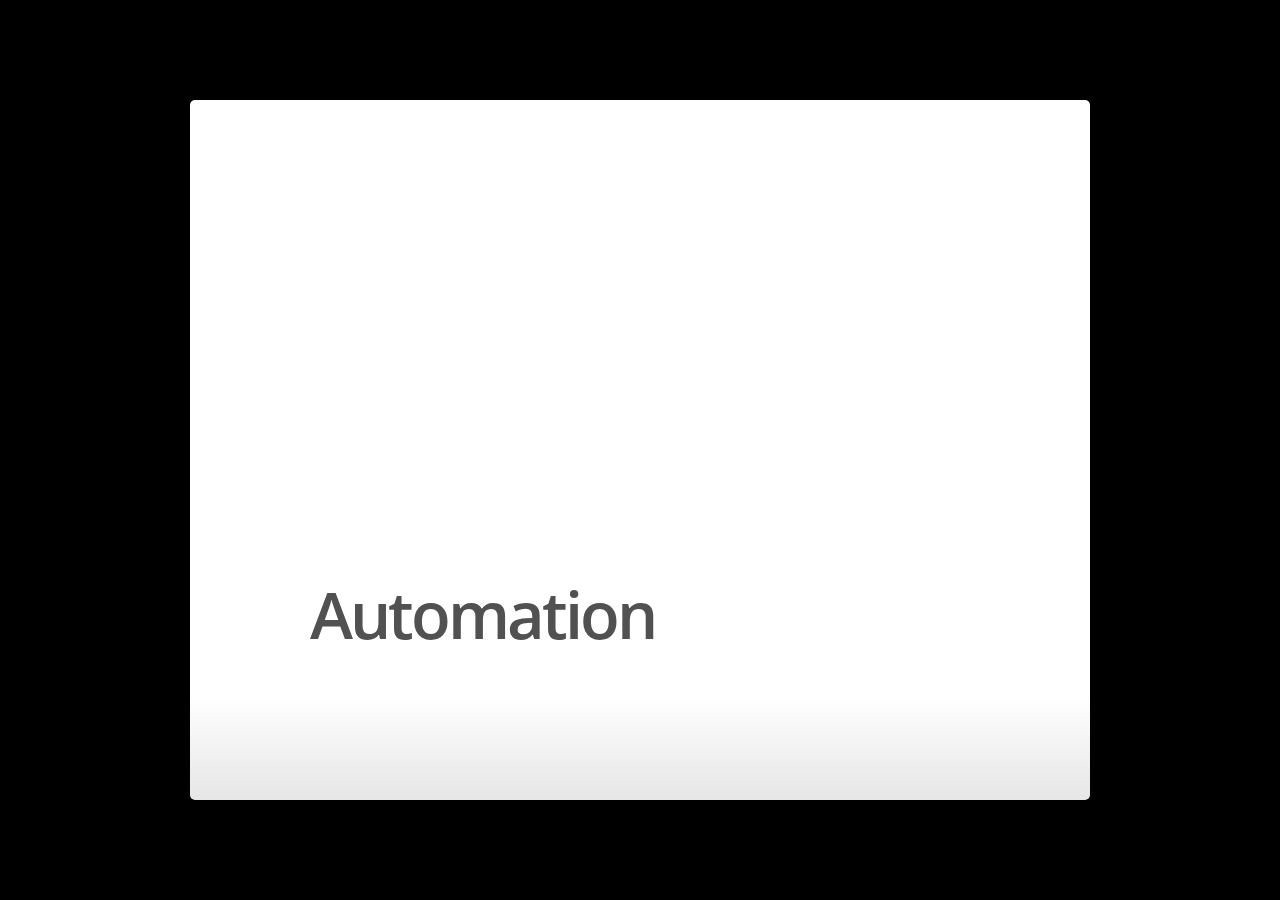
